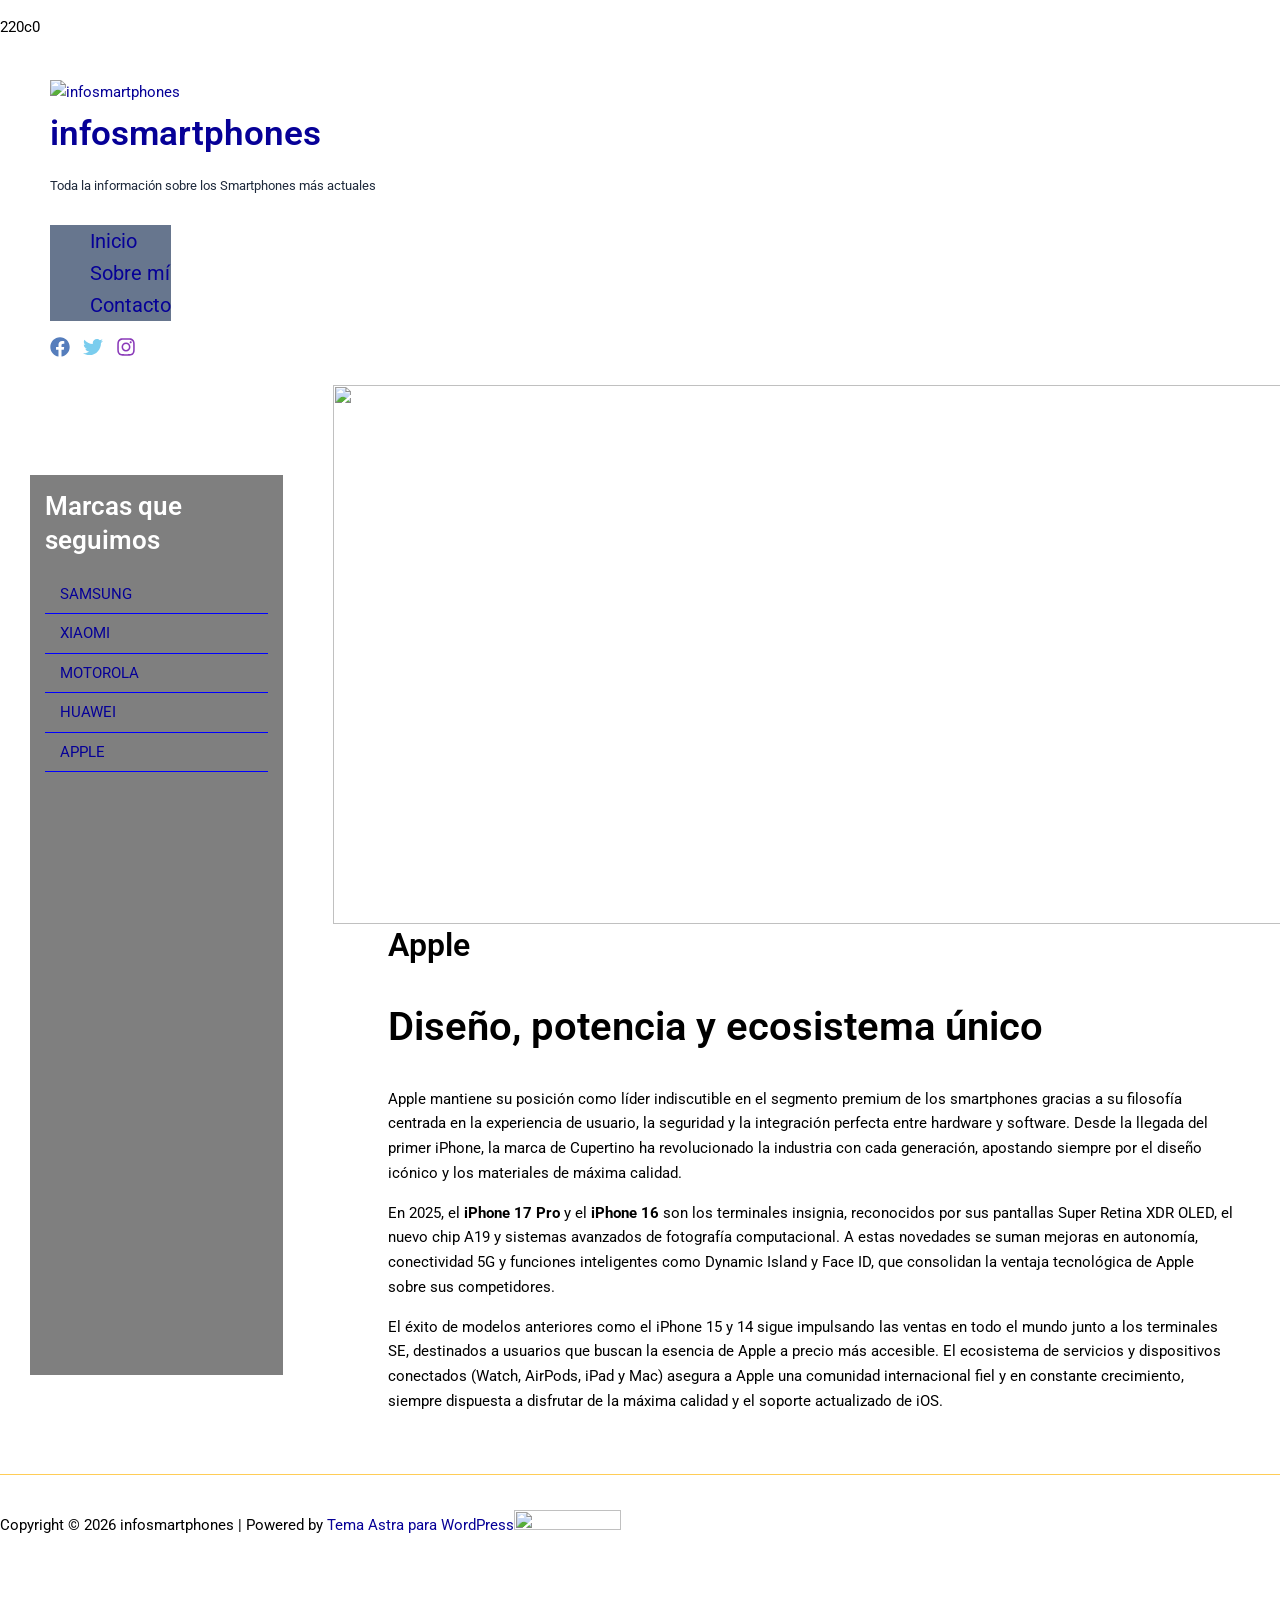
==== apple/index.html @ 08603a4c "Publicacion inicial" ====
<!DOCTYPE html>
<html><head><meta charset="UTF-8"></head><body class="wp-singular page-template-default page page-id-76 wp-custom-logo wp-embed-responsive wp-theme-astra ast-desktop ast-separate-container ast-two-container ast-left-sidebar astra-4.14.3 ast-single-post ast-inherit-site-logo-transparent ast-hfb-header ast-normal-title-enabled"><p>220c0


</p>
<meta charset="UTF-8">
<meta name="viewport" content="width=device-width, initial-scale=1">
	<link rel="profile" href="https://gmpg.org/xfn/11"> 
	<title>Apple – infosmartphones</title>
<meta name="robots" content="max-image-preview:large">
<link rel="dns-prefetch" href="//fonts.googleapis.com">
<link href="https://fonts.googleapis.com/" rel="preconnect">
<link href="https://fonts.gstatic.com/" crossorigin="anonymous" rel="preconnect">




<style id="wp-img-auto-sizes-contain-inline-css">
img:is([sizes=auto i],[sizes^="auto," i]){contain-intrinsic-size:3000px 1500px}
/*# sourceURL=wp-img-auto-sizes-contain-inline-css */
</style>
<link rel="stylesheet" id="astra-theme-css-css" href="./../wp-content/themes/astra/assets/css/minified/main.min.css?ver=4.14.3" media="all">
<style id="astra-theme-css-inline-css">
:root{--ast-post-nav-space:0;--ast-container-default-xlg-padding:2.5em;--ast-container-default-lg-padding:2.5em;--ast-container-default-slg-padding:2em;--ast-container-default-md-padding:2.5em;--ast-container-default-sm-padding:2.5em;--ast-container-default-xs-padding:2.4em;--ast-container-default-xxs-padding:1.8em;--ast-code-block-background:#ECEFF3;--ast-comment-inputs-background:#F9FAFB;--ast-normal-container-width:1920px;--ast-narrow-container-width:750px;--ast-blog-title-font-weight:600;--ast-blog-meta-weight:600;--ast-global-color-primary:var(--ast-global-color-4);--ast-global-color-secondary:var(--ast-global-color-5);--ast-global-color-alternate-background:var(--ast-global-color-6);--ast-global-color-subtle-background:var(--ast-global-color-7);--ast-bg-style-guide:var( --ast-global-color-secondary,var(--ast-global-color-5) );--ast-shadow-style-guide:0px 0px 4px 0 #00000057;--ast-global-dark-bg-style:#fff;--ast-global-dark-lfs:#fbfbfb;--ast-widget-bg-color:#fafafa;--ast-wc-container-head-bg-color:#fbfbfb;--ast-title-layout-bg:#eeeeee;--ast-search-border-color:#e7e7e7;--ast-lifter-hover-bg:#e6e6e6;--ast-gallery-block-color:#000;--srfm-color-input-label:var(--ast-global-color-2);}html{font-size:93.75%;}a{color:var(--ast-global-color-0);}a:hover,a:focus{color:var(--ast-global-color-1);}body,button,input,select,textarea,.ast-button,.ast-custom-button{font-family:'Roboto',sans-serif;font-weight:inherit;font-size:15px;font-size:1rem;line-height:var(--ast-body-line-height,1.65);}blockquote{color:var(--ast-global-color-8);}h1,h2,h3,h4,h5,h6,.entry-content :where(h1,h2,h3,h4,h5,h6),.site-title,.site-title a{font-family:'Roboto',sans-serif;font-weight:600;}.ast-site-identity .site-title a{color:var(--ast-global-color-0);}.ast-site-identity .site-description{color:var(--ast-global-color-2);}.site-title{font-size:35px;font-size:2.3333333333333rem;display:block;}header .custom-logo-link img{max-width:161px;width:161px;}.astra-logo-svg{width:161px;}.site-header .site-description{font-size:13px;font-size:0.86666666666667rem;display:block;}.entry-title{font-size:20px;font-size:1.3333333333333rem;}.ast-blog-single-element.ast-taxonomy-container a{font-size:14px;font-size:0.93333333333333rem;}.ast-blog-meta-container{font-size:13px;font-size:0.86666666666667rem;}.archive .ast-article-post .ast-article-inner,.blog .ast-article-post .ast-article-inner,.archive .ast-article-post .ast-article-inner:hover,.blog .ast-article-post .ast-article-inner:hover{border-top-left-radius:6px;border-top-right-radius:6px;border-bottom-right-radius:6px;border-bottom-left-radius:6px;overflow:hidden;}h1,.entry-content :where(h1){font-size:50px;font-size:3.3333333333333rem;font-weight:600;font-family:'Roboto',sans-serif;line-height:1.4em;}h2,.entry-content :where(h2){font-size:40px;font-size:2.6666666666667rem;font-weight:600;font-family:'Roboto',sans-serif;line-height:1.3em;}h3,.entry-content :where(h3){font-size:30px;font-size:2rem;font-weight:600;font-family:'Roboto',sans-serif;line-height:1.3em;}h4,.entry-content :where(h4){font-size:20px;font-size:1.3333333333333rem;line-height:1.2em;font-weight:600;font-family:'Roboto',sans-serif;}h5,.entry-content :where(h5){font-size:18px;font-size:1.2rem;line-height:1.2em;font-weight:600;font-family:'Roboto',sans-serif;}h6,.entry-content :where(h6){font-size:15px;font-size:1rem;line-height:1.25em;font-weight:600;font-family:'Roboto',sans-serif;}::selection{background-color:var(--ast-global-color-0);color:#ffffff;}body,h1,h2,h3,h4,h5,h6,.entry-title a,.entry-content :where(h1,h2,h3,h4,h5,h6){color:var(--ast-global-color-8);}.tagcloud a:hover,.tagcloud a:focus,.tagcloud a.current-item{color:#ffffff;border-color:var(--ast-global-color-0);background-color:var(--ast-global-color-0);}input:focus,input[type="text"]:focus,input[type="email"]:focus,input[type="url"]:focus,input[type="password"]:focus,input[type="reset"]:focus,input[type="search"]:focus,textarea:focus{border-color:var(--ast-global-color-0);}input[type="radio"]:checked,input[type=reset],input[type="checkbox"]:checked,input[type="checkbox"]:hover:checked,input[type="checkbox"]:focus:checked,input[type=range]::-webkit-slider-thumb{border-color:var(--ast-global-color-0);background-color:var(--ast-global-color-0);box-shadow:none;}.site-footer a:hover + .post-count,.site-footer a:focus + .post-count{background:var(--ast-global-color-0);border-color:var(--ast-global-color-0);}.single .nav-links .nav-previous,.single .nav-links .nav-next{color:var(--ast-global-color-0);}.entry-meta,.entry-meta *{line-height:1.45;color:var(--ast-global-color-0);font-weight:600;}.entry-meta a:not(.ast-button):hover,.entry-meta a:not(.ast-button):hover *,.entry-meta a:not(.ast-button):focus,.entry-meta a:not(.ast-button):focus *,.page-links > .page-link,.page-links .page-link:hover,.post-navigation a:hover{color:var(--ast-global-color-1);}#cat option,.secondary .calendar_wrap thead a,.secondary .calendar_wrap thead a:visited{color:var(--ast-global-color-0);}.secondary .calendar_wrap #today,.ast-progress-val span{background:var(--ast-global-color-0);}.secondary a:hover + .post-count,.secondary a:focus + .post-count{background:var(--ast-global-color-0);border-color:var(--ast-global-color-0);}.calendar_wrap #today > a{color:#ffffff;}.page-links .page-link,.single .post-navigation a{color:var(--ast-global-color-8);}.ast-search-menu-icon .search-form button.search-submit{padding:0 4px;}.ast-search-menu-icon form.search-form{padding-right:0;}.ast-header-search .ast-search-menu-icon.ast-dropdown-active .search-form,.ast-header-search .ast-search-menu-icon.ast-dropdown-active .search-field:focus{transition:all 0.2s;}.search-form input.search-field:focus{outline:none;}.ast-mobile-header-content .ast-builder-layout-element:not(.ast-builder-menu):not(.ast-header-divider-element),.ast-mobile-popup-content .ast-builder-layout-element:not(.ast-builder-menu):not(.ast-header-divider-element){padding:15px 20px;}.ast-search-menu-icon .search-form button.search-submit:focus,.ast-theme-transparent-header .ast-header-search .ast-dropdown-active .ast-icon,.ast-theme-transparent-header .ast-inline-search .search-field:focus .ast-icon{color:var(--ast-global-color-1);}.ast-desktop .ast-header-search .slide-search .search-form{border:2px solid var(--ast-global-color-0);}.ast-header-search .slide-search .search-field{background-color:var(--ast-global-dark-bg-style);}.ast-archive-title{color:var(--ast-global-color-8);}.widget-title{font-size:21px;font-size:1.4rem;color:var(--ast-global-color-8);}#secondary,#secondary button,#secondary input,#secondary select,#secondary textarea{font-size:15px;font-size:1rem;}.ast-search-menu-icon.slide-search a:focus-visible:focus-visible,.astra-search-icon:focus-visible,#close:focus-visible,a:focus-visible,.ast-menu-toggle:focus-visible,.site .skip-link:focus-visible,.wp-block-loginout input:focus-visible,.wp-block-search.wp-block-search__button-inside .wp-block-search__inside-wrapper,.ast-header-navigation-arrow:focus-visible,.ast-orders-table__row .ast-orders-table__cell:focus-visible,a#ast-apply-coupon:focus-visible,#ast-apply-coupon:focus-visible,#close:focus-visible,.button.search-submit:focus-visible,#search_submit:focus,.normal-search:focus-visible,.ast-header-account-wrap:focus-visible,.astra-cart-drawer-close:focus,.ast-single-variation:focus,.ast-button:focus,.ast-builder-button-wrap:has(.ast-custom-button-link:focus),.ast-builder-button-wrap .ast-custom-button-link:focus{outline-style:dotted;outline-color:inherit;outline-width:thin;}input:focus,input[type="text"]:focus,input[type="email"]:focus,input[type="url"]:focus,input[type="password"]:focus,input[type="reset"]:focus,input[type="search"]:focus,input[type="number"]:focus,textarea:focus,.wp-block-search__input:focus,[data-section="section-header-mobile-trigger"] .ast-button-wrap .ast-mobile-menu-trigger-minimal:focus,.ast-mobile-popup-drawer.active .menu-toggle-close:focus,#ast-scroll-top:focus,#coupon_code:focus,#ast-coupon-code:focus{border-style:dotted;border-color:inherit;border-width:thin;}input{outline:none;}.site-logo-img img{ transition:all 0.2s linear;}body .ast-oembed-container *{position:absolute;top:0;width:100%;height:100%;left:0;}body .wp-block-embed-pocket-casts .ast-oembed-container *{position:unset;}.ast-single-post-featured-section + article {margin-top: 2em;}.site-content .ast-single-post-featured-section img {width: 100%;overflow: hidden;object-fit: cover;}.ast-separate-container .site-content .ast-single-post-featured-section + article {margin-top: -80px;z-index: 9;position: relative;border-radius: 4px;}@media (min-width: 922px) {.ast-no-sidebar .site-content .ast-article-image-container--wide {margin-left: -120px;margin-right: -120px;max-width: unset;width: unset;}.ast-left-sidebar .site-content .ast-article-image-container--wide,.ast-right-sidebar .site-content .ast-article-image-container--wide {margin-left: -10px;margin-right: -10px;}.site-content .ast-article-image-container--full {margin-left: calc( -50vw + 50%);margin-right: calc( -50vw + 50%);max-width: 100vw;width: 100vw;}.ast-left-sidebar .site-content .ast-article-image-container--full,.ast-right-sidebar .site-content .ast-article-image-container--full {margin-left: -10px;margin-right: -10px;max-width: inherit;width: auto;}}.site > .ast-single-related-posts-container {margin-top: 0;}@media (min-width: 922px) {.ast-desktop .ast-container--narrow {max-width: var(--ast-narrow-container-width);margin: 0 auto;}}#secondary {margin: 4em 0 2.5em;word-break: break-word;line-height: 2;}#secondary li {margin-bottom: 0.75em;}#secondary li:last-child {margin-bottom: 0;}@media (max-width: 768px) {.js_active .ast-plain-container.ast-single-post #secondary {margin-top: 1.5em;}}.ast-separate-container.ast-two-container #secondary .widget {background-color: #fff;padding: 2em;margin-bottom: 2em;}@media (min-width: 993px) {.ast-left-sidebar #secondary {padding-right: 60px;}.ast-right-sidebar #secondary {padding-left: 60px;}}@media (max-width: 993px) {.ast-right-sidebar #secondary {padding-left: 30px;}.ast-left-sidebar #secondary {padding-right: 30px;}}@media (min-width: 993px) {.ast-page-builder-template.ast-left-sidebar #secondary {padding-left: 60px;}.ast-page-builder-template.ast-right-sidebar #secondary {padding-right: 60px;}}@media (max-width: 993px) {.ast-page-builder-template.ast-right-sidebar #secondary {padding-right: 30px;}.ast-page-builder-template.ast-left-sidebar #secondary {padding-left: 30px;}}input[type="text"],input[type="number"],input[type="email"],input[type="url"],input[type="password"],input[type="search"],input[type=reset],input[type=tel],input[type=date],select,textarea{font-size:16px;font-style:normal;font-weight:400;line-height:24px;width:100%;padding:12px 16px;border-radius:4px;box-shadow:0px 1px 2px 0px rgba(0,0,0,0.05);color:var(--ast-form-input-text,#475569);}input[type="text"],input[type="number"],input[type="email"],input[type="url"],input[type="password"],input[type="search"],input[type=reset],input[type=tel],input[type=date],select{height:40px;}input[type="date"]{border-width:1px;border-style:solid;border-color:var(--ast-border-color);background:var( --ast-global-color-secondary,var(--ast-global-color-5) );}input[type="text"]:focus,input[type="number"]:focus,input[type="email"]:focus,input[type="url"]:focus,input[type="password"]:focus,input[type="search"]:focus,input[type=reset]:focus,input[type="tel"]:focus,input[type="date"]:focus,select:focus,textarea:focus{border-color:#046BD2;box-shadow:none;outline:none;color:var(--ast-form-input-focus-text,#475569);}label,legend{color:var(--ast-global-color-2,#111827 );font-size:14px;font-style:normal;font-weight:500;line-height:20px;}select{padding:6px 10px;}fieldset{padding:30px;border-radius:4px;}button,.ast-button,.button,input[type="button"],input[type="reset"],input[type="submit"],a:where(.wp-block-button__link){border-radius:4px;box-shadow:0px 1px 2px 0px rgba(0,0,0,0.05);}:root{--ast-comment-inputs-background:#FFF;}::placeholder{color:var(--ast-form-field-color,#9CA3AF);}::-ms-input-placeholder{color:var(--ast-form-field-color,#9CA3AF);}@media (max-width:921.98px){#ast-desktop-header{display:none;}}@media (min-width:922px){#ast-mobile-header{display:none;}}.wp-block-buttons.aligncenter{justify-content:center;}@media (max-width:921px){.ast-theme-transparent-header #primary,.ast-theme-transparent-header #secondary{padding:0;}}@media (max-width:921px){.ast-plain-container.ast-no-sidebar #primary{padding:0;}}.ast-plain-container.ast-no-sidebar #primary{margin-top:0;margin-bottom:0;}@media (min-width:1200px){.ast-plain-container.ast-no-sidebar #primary{margin-top:60px;margin-bottom:60px;}}.wp-block-button.is-style-outline .wp-block-button__link{border-color:var(--ast-global-color-0);border-top-width:0px;border-right-width:0px;border-bottom-width:0px;border-left-width:0px;}div.wp-block-button.is-style-outline > .wp-block-button__link:not(.has-text-color),div.wp-block-button.wp-block-button__link.is-style-outline:not(.has-text-color){color:var(--ast-global-color-0);}.wp-block-button.is-style-outline .wp-block-button__link:hover,.wp-block-buttons .wp-block-button.is-style-outline .wp-block-button__link:focus,.wp-block-buttons .wp-block-button.is-style-outline > .wp-block-button__link:not(.has-text-color):hover,.wp-block-buttons .wp-block-button.wp-block-button__link.is-style-outline:not(.has-text-color):hover{color:var(--ast-global-color-8);background-color:var(--ast-global-color-1);border-color:var(--ast-global-color-1);}.post-page-numbers.current .page-link,.ast-pagination .page-numbers.current{color:#ffffff;border-color:var(--ast-global-color-0);background-color:var(--ast-global-color-0);}.wp-block-button.is-style-outline .wp-block-button__link{border-top-width:0px;border-right-width:0px;border-bottom-width:0px;border-left-width:0px;}.wp-block-buttons .wp-block-button.is-style-outline .wp-block-button__link.wp-element-button,.ast-outline-button,.wp-block-uagb-buttons-child .uagb-buttons-repeater.ast-outline-button{border-color:var(--ast-global-color-7);font-family:inherit;font-weight:600;font-size:20px;font-size:1.3333333333333rem;line-height:1em;padding-top:20px;padding-right:40px;padding-bottom:20px;padding-left:40px;border-top-left-radius:50px;border-top-right-radius:50px;border-bottom-right-radius:50px;border-bottom-left-radius:50px;}.wp-block-buttons .wp-block-button.is-style-outline > .wp-block-button__link:not(.has-text-color),.wp-block-buttons .wp-block-button.wp-block-button__link.is-style-outline:not(.has-text-color),.ast-outline-button{color:var(--ast-global-color-2);}.wp-block-button.is-style-outline .wp-block-button__link:hover,.wp-block-buttons .wp-block-button.is-style-outline .wp-block-button__link:focus,.wp-block-buttons .wp-block-button.is-style-outline > .wp-block-button__link:not(.has-text-color):hover,.wp-block-buttons .wp-block-button.wp-block-button__link.is-style-outline:not(.has-text-color):hover,.ast-outline-button:hover,.ast-outline-button:focus,.wp-block-uagb-buttons-child .uagb-buttons-repeater.ast-outline-button:hover,.wp-block-uagb-buttons-child .uagb-buttons-repeater.ast-outline-button:focus{color:var(--ast-global-color-2);background-color:var(--ast-global-color-7);border-color:var(--ast-global-color-1);}.wp-block-button .wp-block-button__link.wp-element-button.is-style-outline:not(.has-background),.wp-block-button.is-style-outline>.wp-block-button__link.wp-element-button:not(.has-background),.ast-outline-button{background-color:var(--ast-global-color-7);}.uagb-buttons-repeater.ast-outline-button{border-radius:9999px;}@media (max-width:921px){.wp-block-buttons .wp-block-button.is-style-outline .wp-block-button__link.wp-element-button,.ast-outline-button,.wp-block-uagb-buttons-child .uagb-buttons-repeater.ast-outline-button{padding-top:18px;padding-right:32px;padding-bottom:18px;padding-left:32px;}}@media (max-width:544px){.wp-block-buttons .wp-block-button.is-style-outline .wp-block-button__link.wp-element-button,.ast-outline-button,.wp-block-uagb-buttons-child .uagb-buttons-repeater.ast-outline-button{padding-top:15px;padding-right:28px;padding-bottom:15px;padding-left:28px;}}.entry-content[data-ast-blocks-layout] > figure{margin-bottom:1em;}h1.widget-title{font-weight:600;}h2.widget-title{font-weight:600;}h3.widget-title{font-weight:600;}#page{display:flex;flex-direction:column;min-height:100vh;}.ast-404-layout-1 h1.page-title{color:var(--ast-global-color-2);}.single .post-navigation a{line-height:1em;height:inherit;}.error-404 .page-sub-title{font-size:1.5rem;font-weight:inherit;}.search .site-content .content-area .search-form{margin-bottom:0;}#page .site-content{flex-grow:1;}.widget{margin-bottom:1.25em;}#secondary li{line-height:1.5em;}#secondary .wp-block-group h2{margin-bottom:0.7em;}#secondary h2{font-size:1.7rem;}.ast-separate-container .ast-article-post,.ast-separate-container .ast-article-single,.ast-separate-container .comment-respond{padding:3em;}.ast-separate-container .ast-article-single .ast-article-single{padding:0;}.ast-article-single .wp-block-post-template-is-layout-grid{padding-left:0;}.ast-separate-container .comments-title,.ast-narrow-container .comments-title{padding:1.5em 2em;}.ast-page-builder-template .comment-form-textarea,.ast-comment-formwrap .ast-grid-common-col{padding:0;}.ast-comment-formwrap{padding:0;display:inline-flex;column-gap:20px;width:100%;margin-left:0;margin-right:0;}.comments-area textarea#comment:focus,.comments-area textarea#comment:active,.comments-area .ast-comment-formwrap input[type="text"]:focus,.comments-area .ast-comment-formwrap input[type="text"]:active {box-shadow:none;outline:none;}.archive.ast-page-builder-template .entry-header{margin-top:2em;}.ast-page-builder-template .ast-comment-formwrap{width:100%;}.entry-title{margin-bottom:0.6em;}.ast-archive-description p{font-size:inherit;font-weight:inherit;line-height:inherit;}.ast-separate-container .ast-comment-list li.depth-1,.hentry{margin-bottom:1.5em;}.site-content section.ast-archive-description{margin-bottom:2em;}@media (min-width:921px){.ast-left-sidebar.ast-page-builder-template #secondary,.archive.ast-right-sidebar.ast-page-builder-template .site-main{padding-left:20px;padding-right:20px;}}@media (max-width:544px){.ast-comment-formwrap.ast-row{column-gap:10px;display:inline-block;}#ast-commentform .ast-grid-common-col{position:relative;width:100%;}}@media (min-width:1201px){.ast-separate-container .ast-article-post,.ast-separate-container .ast-article-single,.ast-separate-container .ast-author-box,.ast-separate-container .ast-404-layout-1,.ast-separate-container .no-results{padding:3em;}}@media (max-width:921px){.ast-left-sidebar #content > .ast-container{display:flex;flex-direction:column-reverse;width:100%;}}@media (max-width:921px){#secondary.secondary{padding-top:0;}.ast-separate-container.ast-right-sidebar #secondary{padding-left:1em;padding-right:1em;}.ast-separate-container.ast-two-container #secondary{padding-left:0;padding-right:0;}.ast-page-builder-template .entry-header #secondary,.ast-page-builder-template #secondary{margin-top:1.5em;}}@media (max-width:921px){.ast-right-sidebar #primary{padding-right:0;}.ast-page-builder-template.ast-left-sidebar #secondary,.ast-page-builder-template.ast-right-sidebar #secondary{padding-right:20px;padding-left:20px;}.ast-right-sidebar #secondary,.ast-left-sidebar #primary{padding-left:0;}.ast-left-sidebar #secondary{padding-right:0;}}@media (min-width:922px){.ast-separate-container.ast-right-sidebar #primary,.ast-separate-container.ast-left-sidebar #primary{border:0;}.search-no-results.ast-separate-container #primary{margin-bottom:4em;}}@media (min-width:922px){.ast-right-sidebar #primary{border-right:1px solid var(--ast-border-color);}.ast-left-sidebar #primary{border-left:1px solid var(--ast-border-color);}.ast-right-sidebar #secondary{border-left:1px solid var(--ast-border-color);margin-left:-1px;}.ast-left-sidebar #secondary{border-right:1px solid var(--ast-border-color);margin-right:-1px;}.ast-separate-container.ast-two-container.ast-right-sidebar #secondary{padding-left:30px;padding-right:0;}.ast-separate-container.ast-two-container.ast-left-sidebar #secondary{padding-right:30px;padding-left:0;}.ast-separate-container.ast-right-sidebar #secondary,.ast-separate-container.ast-left-sidebar #secondary{border:0;margin-left:auto;margin-right:auto;}.ast-separate-container.ast-two-container #secondary .widget:last-child{margin-bottom:0;}}.wp-block-button .wp-block-button__link{color:var(--ast-global-color-5);}.wp-block-button .wp-block-button__link:hover,.wp-block-button .wp-block-button__link:focus{color:var(--ast-global-color-8);background-color:var(--ast-global-color-1);border-color:var(--ast-global-color-1);}.wp-block-button .wp-block-button__link,.wp-block-search .wp-block-search__button,body .wp-block-file .wp-block-file__button{border-style:solid;border-top-width:0px;border-right-width:0px;border-left-width:0px;border-bottom-width:0px;border-color:var(--ast-global-color-0);background-color:var(--ast-global-color-0);color:var(--ast-global-color-5);font-family:inherit;font-weight:600;line-height:1em;font-size:20px;font-size:1.3333333333333rem;border-top-left-radius:3px;border-top-right-radius:3px;border-bottom-right-radius:3px;border-bottom-left-radius:3px;padding-top:10px;padding-right:20px;padding-bottom:10px;padding-left:20px;}.menu-toggle,button,.ast-button,.ast-custom-button,.button,input#submit,input[type="button"],input[type="submit"],input[type="reset"],#comments .submit,.search .search-submit,form[CLASS*="wp-block-search__"].wp-block-search .wp-block-search__inside-wrapper .wp-block-search__button,body .wp-block-file .wp-block-file__button,.search .search-submit{border-style:solid;border-top-width:0px;border-right-width:0px;border-left-width:0px;border-bottom-width:0px;color:var(--ast-global-color-5);border-color:var(--ast-global-color-0);background-color:var(--ast-global-color-0);padding-top:10px;padding-right:20px;padding-bottom:10px;padding-left:20px;font-family:inherit;font-weight:600;font-size:20px;font-size:1.3333333333333rem;line-height:1em;border-top-left-radius:3px;border-top-right-radius:3px;border-bottom-right-radius:3px;border-bottom-left-radius:3px;}button:focus,.menu-toggle:hover,button:hover,.ast-button:hover,.ast-custom-button:hover .button:hover,.ast-custom-button:hover ,input[type=reset]:hover,input[type=reset]:focus,input#submit:hover,input#submit:focus,input[type="button"]:hover,input[type="button"]:focus,input[type="submit"]:hover,input[type="submit"]:focus,form[CLASS*="wp-block-search__"].wp-block-search .wp-block-search__inside-wrapper .wp-block-search__button:hover,form[CLASS*="wp-block-search__"].wp-block-search .wp-block-search__inside-wrapper .wp-block-search__button:focus,body .wp-block-file .wp-block-file__button:hover,body .wp-block-file .wp-block-file__button:focus{color:var(--ast-global-color-8);background-color:var(--ast-global-color-1);border-color:var(--ast-global-color-1);}form[CLASS*="wp-block-search__"].wp-block-search .wp-block-search__inside-wrapper .wp-block-search__button.has-icon{padding-top:calc(10px - 3px);padding-right:calc(20px - 3px);padding-bottom:calc(10px - 3px);padding-left:calc(20px - 3px);}@media (max-width:921px){.ast-mobile-header-stack .main-header-bar .ast-search-menu-icon{display:inline-block;}.ast-header-break-point.ast-header-custom-item-outside .ast-mobile-header-stack .main-header-bar .ast-search-icon{margin:0;}.ast-comment-avatar-wrap img{max-width:2.5em;}.ast-comment-meta{padding:0 1.8888em 1.3333em;}}@media (min-width:544px){.ast-container{max-width:100%;}}@media (max-width:544px){.ast-separate-container .ast-article-post,.ast-separate-container .ast-article-single,.ast-separate-container .comments-title,.ast-separate-container .ast-archive-description{padding:1.5em 1em;}.ast-separate-container #content .ast-container{padding-left:0.54em;padding-right:0.54em;}.ast-separate-container .ast-comment-list .bypostauthor{padding:.5em;}.ast-search-menu-icon.ast-dropdown-active .search-field{width:170px;}.ast-separate-container #secondary{padding-top:0;}.ast-separate-container.ast-two-container #secondary .widget{margin-bottom:1.5em;padding-left:1em;padding-right:1em;}} #ast-mobile-header .ast-site-header-cart-li a{pointer-events:none;}.ast-separate-container{background-color:var(--ast-global-color-5);background-image:none;}@media (max-width:921px){.site-title{display:none;}.site-header .site-description{display:none;}}@media (max-width:544px){.site-title{display:none;}.site-header .site-description{display:none;}}@media (max-width:921px){html{font-size:85.5%;}}@media (max-width:544px){html{font-size:85.5%;}}@media (min-width:922px){.ast-container{max-width:1960px;}}@media (min-width:922px){.site-content .ast-container{display:flex;}}@media (max-width:921px){.site-content .ast-container{flex-direction:column;}}.entry-content :where(h1,h2,h3,h4,h5,h6){clear:none;}@media (min-width:922px){.main-header-menu .sub-menu .menu-item.ast-left-align-sub-menu:hover > .sub-menu,.main-header-menu .sub-menu .menu-item.ast-left-align-sub-menu.focus > .sub-menu{margin-left:-0px;}}.entry-content li > p{margin-bottom:0;}.site .comments-area{padding-bottom:2em;margin-top:2em;}.wp-block-file {display: flex;align-items: center;flex-wrap: wrap;justify-content: space-between;}.wp-block-pullquote {border: none;}.wp-block-pullquote blockquote::before {content: "\201D";font-family: "Helvetica",sans-serif;display: flex;transform: rotate( 180deg );font-size: 6rem;font-style: normal;line-height: 1;font-weight: bold;align-items: center;justify-content: center;}.has-text-align-right > blockquote::before {justify-content: flex-start;}.has-text-align-left > blockquote::before {justify-content: flex-end;}figure.wp-block-pullquote.is-style-solid-color blockquote {max-width: 100%;text-align: inherit;}:root {--wp--custom--ast-default-block-top-padding: 100px;--wp--custom--ast-default-block-right-padding: 80px;--wp--custom--ast-default-block-bottom-padding: 100px;--wp--custom--ast-default-block-left-padding: 80px;--wp--custom--ast-container-width: 1920px;--wp--custom--ast-content-width-size: 1920px;--wp--custom--ast-wide-width-size: calc(1920px + var(--wp--custom--ast-default-block-left-padding) + var(--wp--custom--ast-default-block-right-padding));}.ast-narrow-container {--wp--custom--ast-content-width-size: 750px;--wp--custom--ast-wide-width-size: 750px;}@media(max-width: 921px) {:root {--wp--custom--ast-default-block-top-padding: 50px;--wp--custom--ast-default-block-right-padding: 50px;--wp--custom--ast-default-block-bottom-padding: 50px;--wp--custom--ast-default-block-left-padding: 50px;}}@media(max-width: 544px) {:root {--wp--custom--ast-default-block-top-padding: 50px;--wp--custom--ast-default-block-right-padding: 30px;--wp--custom--ast-default-block-bottom-padding: 50px;--wp--custom--ast-default-block-left-padding: 30px;}}.entry-content > .wp-block-group,.entry-content > .wp-block-cover,.entry-content > .wp-block-columns {padding-top: var(--wp--custom--ast-default-block-top-padding);padding-right: var(--wp--custom--ast-default-block-right-padding);padding-bottom: var(--wp--custom--ast-default-block-bottom-padding);padding-left: var(--wp--custom--ast-default-block-left-padding);}.ast-plain-container.ast-no-sidebar .entry-content > .alignfull,.ast-page-builder-template .ast-no-sidebar .entry-content > .alignfull {margin-left: calc( -50vw + 50%);margin-right: calc( -50vw + 50%);max-width: 100vw;width: 100vw;}.ast-plain-container.ast-no-sidebar .entry-content .alignfull .alignfull,.ast-page-builder-template.ast-no-sidebar .entry-content .alignfull .alignfull,.ast-plain-container.ast-no-sidebar .entry-content .alignfull .alignwide,.ast-page-builder-template.ast-no-sidebar .entry-content .alignfull .alignwide,.ast-plain-container.ast-no-sidebar .entry-content .alignwide .alignfull,.ast-page-builder-template.ast-no-sidebar .entry-content .alignwide .alignfull,.ast-plain-container.ast-no-sidebar .entry-content .alignwide .alignwide,.ast-page-builder-template.ast-no-sidebar .entry-content .alignwide .alignwide,.ast-plain-container.ast-no-sidebar .entry-content .wp-block-column .alignfull,.ast-page-builder-template.ast-no-sidebar .entry-content .wp-block-column .alignfull,.ast-plain-container.ast-no-sidebar .entry-content .wp-block-column .alignwide,.ast-page-builder-template.ast-no-sidebar .entry-content .wp-block-column .alignwide {margin-left: auto;margin-right: auto;width: 100%;}[data-ast-blocks-layout] .wp-block-separator:not(.is-style-dots) {height: 0;}[data-ast-blocks-layout] .wp-block-separator {margin: 20px auto;}[data-ast-blocks-layout] .wp-block-separator:not(.is-style-wide):not(.is-style-dots) {max-width: 100px;}[data-ast-blocks-layout] .wp-block-separator.has-background {padding: 0;}.entry-content[data-ast-blocks-layout] > * {max-width: var(--wp--custom--ast-content-width-size);margin-left: auto;margin-right: auto;}.entry-content[data-ast-blocks-layout] > .alignwide {max-width: var(--wp--custom--ast-wide-width-size);}.entry-content[data-ast-blocks-layout] .alignfull {max-width: none;}.entry-content .wp-block-columns {margin-bottom: 0;}blockquote {margin: 1.5em;border-color: rgba(0,0,0,0.05);}.wp-block-quote:not(.has-text-align-right):not(.has-text-align-center) {border-left: 5px solid rgba(0,0,0,0.05);}.has-text-align-right > blockquote,blockquote.has-text-align-right {border-right: 5px solid rgba(0,0,0,0.05);}.has-text-align-left > blockquote,blockquote.has-text-align-left {border-left: 5px solid rgba(0,0,0,0.05);}.wp-block-site-tagline,.wp-block-latest-posts .read-more {margin-top: 15px;}.wp-block-loginout p label {display: block;}.wp-block-loginout p:not(.login-remember):not(.login-submit) input {width: 100%;}.wp-block-loginout input:focus {border-color: transparent;}.wp-block-loginout input:focus {outline: thin dotted;}.entry-content .wp-block-media-text .wp-block-media-text__content {padding: 0 0 0 8%;}.entry-content .wp-block-media-text.has-media-on-the-right .wp-block-media-text__content {padding: 0 8% 0 0;}.entry-content .wp-block-media-text.has-background .wp-block-media-text__content {padding: 8%;}.entry-content .wp-block-cover:not([class*="background-color"]):not(.has-text-color.has-link-color) .wp-block-cover__inner-container,.entry-content .wp-block-cover:not([class*="background-color"]) .wp-block-cover-image-text,.entry-content .wp-block-cover:not([class*="background-color"]) .wp-block-cover-text,.entry-content .wp-block-cover-image:not([class*="background-color"]) .wp-block-cover__inner-container,.entry-content .wp-block-cover-image:not([class*="background-color"]) .wp-block-cover-image-text,.entry-content .wp-block-cover-image:not([class*="background-color"]) .wp-block-cover-text {color: var(--ast-global-color-primary,var(--ast-global-color-5));}.wp-block-loginout .login-remember input {width: 1.1rem;height: 1.1rem;margin: 0 5px 4px 0;vertical-align: middle;}.wp-block-latest-posts > li > *:first-child,.wp-block-latest-posts:not(.is-grid) > li:first-child {margin-top: 0;}.entry-content > .wp-block-buttons,.entry-content > .wp-block-uagb-buttons {margin-bottom: 1.5em;}.wp-block-search__inside-wrapper .wp-block-search__input {padding: 0 10px;color: var(--ast-global-color-3);background: var(--ast-global-color-primary,var(--ast-global-color-5));border-color: var(--ast-border-color);}.wp-block-latest-posts .read-more {margin-bottom: 1.5em;}.wp-block-search__no-button .wp-block-search__inside-wrapper .wp-block-search__input {padding-top: 5px;padding-bottom: 5px;}.wp-block-latest-posts .wp-block-latest-posts__post-date,.wp-block-latest-posts .wp-block-latest-posts__post-author {font-size: 1rem;}.wp-block-latest-posts > li > *,.wp-block-latest-posts:not(.is-grid) > li {margin-top: 12px;margin-bottom: 12px;}.ast-page-builder-template .entry-content[data-ast-blocks-layout] > .alignwide:where(:not(.uagb-is-root-container):not(.spectra-is-root-container)) > * {max-width: var(--wp--custom--ast-wide-width-size);}.ast-page-builder-template .entry-content[data-ast-blocks-layout] > .inherit-container-width > *,.ast-page-builder-template .entry-content[data-ast-blocks-layout] > *:not(.wp-block-group):where(:not(.uagb-is-root-container):not(.spectra-is-root-container)) > *,.entry-content[data-ast-blocks-layout] > .wp-block-cover .wp-block-cover__inner-container {max-width: none ;margin-left: auto;margin-right: auto;}.ast-page-builder-template .entry-content[data-ast-blocks-layout] > *,.ast-page-builder-template .entry-content[data-ast-blocks-layout] > .alignfull:where(:not(.wp-block-group):not(.uagb-is-root-container):not(.spectra-is-root-container)) > * {max-width: none;}.entry-content[data-ast-blocks-layout] .wp-block-cover:not(.alignleft):not(.alignright) {width: auto;}@media(max-width: 1200px) {.ast-separate-container .entry-content > .alignfull,.ast-separate-container .entry-content[data-ast-blocks-layout] > .alignwide,.ast-plain-container .entry-content[data-ast-blocks-layout] > .alignwide,.ast-plain-container .entry-content .alignfull {margin-left: calc(-1 * min(var(--ast-container-default-xlg-padding),20px)) ;margin-right: calc(-1 * min(var(--ast-container-default-xlg-padding),20px));}}@media(min-width: 1201px) {.ast-separate-container .entry-content > .alignfull {margin-left: calc(-1 * var(--ast-container-default-xlg-padding) );margin-right: calc(-1 * var(--ast-container-default-xlg-padding) );}.ast-separate-container .entry-content[data-ast-blocks-layout] > .alignwide,.ast-plain-container .entry-content[data-ast-blocks-layout] > .alignwide {margin-left: auto;margin-right: auto;}}@media(min-width: 921px) {.ast-separate-container .entry-content .wp-block-group.alignwide:not(.inherit-container-width) > :where(:not(.alignleft):not(.alignright)),.ast-plain-container .entry-content .wp-block-group.alignwide:not(.inherit-container-width) > :where(:not(.alignleft):not(.alignright)) {max-width: calc( var(--wp--custom--ast-content-width-size) + 80px );}.ast-plain-container.ast-right-sidebar .entry-content[data-ast-blocks-layout] .alignfull,.ast-plain-container.ast-left-sidebar .entry-content[data-ast-blocks-layout] .alignfull {margin-left: -60px;margin-right: -60px;}}@media(min-width: 544px) {.entry-content > .alignleft {margin-right: 20px;}.entry-content > .alignright {margin-left: 20px;}}@media (max-width:544px){.wp-block-columns .wp-block-column:not(:last-child){margin-bottom:20px;}.wp-block-latest-posts{margin:0;}}@media( max-width: 600px ) {.entry-content .wp-block-media-text .wp-block-media-text__content,.entry-content .wp-block-media-text.has-media-on-the-right .wp-block-media-text__content {padding: 8% 0 0;}.entry-content .wp-block-media-text.has-background .wp-block-media-text__content {padding: 8%;}}.ast-narrow-container .site-content .wp-block-uagb-image--align-full .wp-block-uagb-image__figure {max-width: 100%;margin-left: auto;margin-right: auto;}.entry-content ul,.entry-content ol {padding: revert;margin: revert;padding-left: 20px;}.entry-content ul.wc-block-product-template{padding: 0;}:root .has-ast-global-color-0-color{color:var(--ast-global-color-0);}:root .has-ast-global-color-0-background-color{background-color:var(--ast-global-color-0);}:root .wp-block-button .has-ast-global-color-0-color{color:var(--ast-global-color-0);}:root .wp-block-button .has-ast-global-color-0-background-color{background-color:var(--ast-global-color-0);}:root .has-ast-global-color-1-color{color:var(--ast-global-color-1);}:root .has-ast-global-color-1-background-color{background-color:var(--ast-global-color-1);}:root .wp-block-button .has-ast-global-color-1-color{color:var(--ast-global-color-1);}:root .wp-block-button .has-ast-global-color-1-background-color{background-color:var(--ast-global-color-1);}:root .has-ast-global-color-2-color{color:var(--ast-global-color-2);}:root .has-ast-global-color-2-background-color{background-color:var(--ast-global-color-2);}:root .wp-block-button .has-ast-global-color-2-color{color:var(--ast-global-color-2);}:root .wp-block-button .has-ast-global-color-2-background-color{background-color:var(--ast-global-color-2);}:root .has-ast-global-color-3-color{color:var(--ast-global-color-3);}:root .has-ast-global-color-3-background-color{background-color:var(--ast-global-color-3);}:root .wp-block-button .has-ast-global-color-3-color{color:var(--ast-global-color-3);}:root .wp-block-button .has-ast-global-color-3-background-color{background-color:var(--ast-global-color-3);}:root .has-ast-global-color-4-color{color:var(--ast-global-color-4);}:root .has-ast-global-color-4-background-color{background-color:var(--ast-global-color-4);}:root .wp-block-button .has-ast-global-color-4-color{color:var(--ast-global-color-4);}:root .wp-block-button .has-ast-global-color-4-background-color{background-color:var(--ast-global-color-4);}:root .has-ast-global-color-5-color{color:var(--ast-global-color-5);}:root .has-ast-global-color-5-background-color{background-color:var(--ast-global-color-5);}:root .wp-block-button .has-ast-global-color-5-color{color:var(--ast-global-color-5);}:root .wp-block-button .has-ast-global-color-5-background-color{background-color:var(--ast-global-color-5);}:root .has-ast-global-color-6-color{color:var(--ast-global-color-6);}:root .has-ast-global-color-6-background-color{background-color:var(--ast-global-color-6);}:root .wp-block-button .has-ast-global-color-6-color{color:var(--ast-global-color-6);}:root .wp-block-button .has-ast-global-color-6-background-color{background-color:var(--ast-global-color-6);}:root .has-ast-global-color-7-color{color:var(--ast-global-color-7);}:root .has-ast-global-color-7-background-color{background-color:var(--ast-global-color-7);}:root .wp-block-button .has-ast-global-color-7-color{color:var(--ast-global-color-7);}:root .wp-block-button .has-ast-global-color-7-background-color{background-color:var(--ast-global-color-7);}:root .has-ast-global-color-8-color{color:var(--ast-global-color-8);}:root .has-ast-global-color-8-background-color{background-color:var(--ast-global-color-8);}:root .wp-block-button .has-ast-global-color-8-color{color:var(--ast-global-color-8);}:root .wp-block-button .has-ast-global-color-8-background-color{background-color:var(--ast-global-color-8);}:root{--ast-global-color-0:#060097;--ast-global-color-1:#c10fff;--ast-global-color-2:#1e293b;--ast-global-color-3:#67768e;--ast-global-color-4:#f9f6fe;--ast-global-color-5:#FFFFFF;--ast-global-color-6:#F2F5F7;--ast-global-color-7:#ffcd57;--ast-global-color-8:#000000;}:root {--ast-border-color : var(--ast-global-color-8);}.ast-single-entry-banner {-js-display: flex;display: flex;flex-direction: column;justify-content: center;text-align: center;position: relative;background: var(--ast-title-layout-bg);}.ast-single-entry-banner[data-banner-layout="layout-1"] {max-width: 1920px;background: inherit;padding: 20px 0;}.ast-single-entry-banner[data-banner-width-type="custom"] {margin: 0 auto;width: 100%;}.ast-single-entry-banner + .site-content .entry-header {margin-bottom: 0;}.site .ast-author-avatar {--ast-author-avatar-size: ;}a.ast-underline-text {text-decoration: underline;}.ast-container > .ast-terms-link {position: relative;display: block;}a.ast-button.ast-badge-tax {padding: 4px 8px;border-radius: 3px;font-size: inherit;}header.entry-header{text-align:left;}header.entry-header .entry-title{font-weight:600;font-size:32px;font-size:2.1333333333333rem;}header.entry-header > *:not(:last-child){margin-bottom:10px;}header.entry-header .post-thumb-img-content{text-align:center;}header.entry-header .post-thumb img,.ast-single-post-featured-section.post-thumb img{aspect-ratio:16/9;width:100%;height:100%;}@media (max-width:921px){header.entry-header{text-align:left;}}@media (max-width:544px){header.entry-header{text-align:left;}}.ast-archive-entry-banner {-js-display: flex;display: flex;flex-direction: column;justify-content: center;text-align: center;position: relative;background: var(--ast-title-layout-bg);}.ast-archive-entry-banner[data-banner-width-type="custom"] {margin: 0 auto;width: 100%;}.ast-archive-entry-banner[data-banner-layout="layout-1"] {background: inherit;padding: 20px 0;text-align: left;}body.archive .ast-archive-description{max-width:1920px;width:100%;text-align:left;padding-top:3em;padding-right:3em;padding-bottom:3em;padding-left:3em;}body.archive .ast-archive-description .ast-archive-title,body.archive .ast-archive-description .ast-archive-title *{font-weight:600;font-size:32px;font-size:2.1333333333333rem;}body.archive .ast-archive-description > *:not(:last-child){margin-bottom:10px;}@media (max-width:921px){body.archive .ast-archive-description{text-align:left;}}@media (max-width:544px){body.archive .ast-archive-description{text-align:left;}}.ast-breadcrumbs .trail-browse,.ast-breadcrumbs .trail-items,.ast-breadcrumbs .trail-items li{display:inline-block;margin:0;padding:0;border:none;background:inherit;text-indent:0;text-decoration:none;}.ast-breadcrumbs .trail-browse{font-size:inherit;font-style:inherit;font-weight:inherit;color:inherit;}.ast-breadcrumbs .trail-items{list-style:none;}.trail-items li::after{padding:0 0.3em;content:"\00bb";}.trail-items li:last-of-type::after{display:none;}h1,h2,h3,h4,h5,h6,.entry-content :where(h1,h2,h3,h4,h5,h6){color:var(--ast-global-color-8);}.entry-title a{color:var(--ast-global-color-8);}@media (max-width:921px){.ast-builder-grid-row-container.ast-builder-grid-row-tablet-3-firstrow .ast-builder-grid-row > *:first-child,.ast-builder-grid-row-container.ast-builder-grid-row-tablet-3-lastrow .ast-builder-grid-row > *:last-child{grid-column:1 / -1;}}@media (max-width:544px){.ast-builder-grid-row-container.ast-builder-grid-row-mobile-3-firstrow .ast-builder-grid-row > *:first-child,.ast-builder-grid-row-container.ast-builder-grid-row-mobile-3-lastrow .ast-builder-grid-row > *:last-child{grid-column:1 / -1;}}.ast-builder-layout-element[data-section="title_tagline"]{display:flex;}@media (max-width:921.98px){.ast-header-break-point .ast-builder-layout-element[data-section="title_tagline"]{display:flex;}}@media (max-width:544px){.ast-header-break-point .ast-builder-layout-element[data-section="title_tagline"]{display:flex;}}.ast-builder-menu-1{font-family:inherit;font-weight:inherit;}.ast-builder-menu-1 .menu-item > .menu-link{line-height:1.6em;font-size:20px;font-size:1.3333333333333rem;color:var(--ast-global-color-0);}.ast-builder-menu-1 .menu-item > .ast-menu-toggle{color:var(--ast-global-color-0);}.ast-builder-menu-1 .menu-link:hover,.ast-builder-menu-1 .main-header-menu > .menu-item:hover > .menu-link,.ast-builder-menu-1 .inline-on-mobile .ast-menu-toggle:hover,.ast-builder-menu-1 .inline-on-mobile .main-header-menu > .menu-item:hover > .ast-menu-toggle{color:var(--ast-global-color-5);background:var(--ast-global-color-8);}.ast-builder-menu-1 .ast-menu-toggle:hover,.ast-builder-menu-1 .main-header-menu > .menu-item:hover > .ast-menu-toggle{color:var(--ast-global-color-5);}.ast-builder-menu-1 .menu-item.current-menu-item > .menu-link,.ast-builder-menu-1 .inline-on-mobile .menu-item.current-menu-item > .ast-menu-toggle,.ast-builder-menu-1 .current-menu-ancestor > .menu-link{color:var(--ast-global-color-5);}.ast-builder-menu-1 .menu-item.current-menu-item > .ast-menu-toggle{color:var(--ast-global-color-5);}.ast-builder-menu-1 .sub-menu,.ast-builder-menu-1 .inline-on-mobile .sub-menu{border-top-width:20px;border-bottom-width:20px;border-right-width:20px;border-left-width:20px;border-color:var(--ast-global-color-2);border-style:solid;border-top-left-radius:1px;border-top-right-radius:1px;border-bottom-right-radius:1px;border-bottom-left-radius:1px;}.ast-builder-menu-1 .sub-menu .sub-menu{top:-20px;}.ast-builder-menu-1 .main-header-menu > .menu-item > .sub-menu,.ast-builder-menu-1 .main-header-menu > .menu-item > .astra-full-megamenu-wrapper{margin-top:0px;}.ast-desktop .ast-builder-menu-1 .main-header-menu > .menu-item > .sub-menu:before,.ast-desktop .ast-builder-menu-1 .main-header-menu > .menu-item > .astra-full-megamenu-wrapper:before{height:calc( 0px + 20px + 5px );}.ast-builder-menu-1 .main-header-menu,.ast-builder-menu-1 .main-header-menu .sub-menu{background-color:var(--ast-global-color-3);background-image:none;}.ast-builder-menu-1 .sub-menu .menu-item:first-of-type > .menu-link,.ast-builder-menu-1 .inline-on-mobile .sub-menu .menu-item:first-of-type > .menu-link{border-top-left-radius:calc(1px - 20px);border-top-right-radius:calc(1px - 20px);}.ast-builder-menu-1 .sub-menu .menu-item:last-of-type > .menu-link,.ast-builder-menu-1 .inline-on-mobile .sub-menu .menu-item:last-of-type > .menu-link{border-bottom-right-radius:calc(1px - 20px);border-bottom-left-radius:calc(1px - 20px);}.ast-desktop .ast-builder-menu-1 .menu-item .sub-menu .menu-link{border-style:none;}@media (max-width:921px){.ast-header-break-point .ast-builder-menu-1 .menu-item.menu-item-has-children > .ast-menu-toggle{top:0;}.ast-builder-menu-1 .inline-on-mobile .menu-item.menu-item-has-children > .ast-menu-toggle{right:-15px;}.ast-builder-menu-1 .menu-item-has-children > .menu-link:after{content:unset;}.ast-builder-menu-1 .main-header-menu > .menu-item > .sub-menu,.ast-builder-menu-1 .main-header-menu > .menu-item > .astra-full-megamenu-wrapper{margin-top:0;}}@media (max-width:544px){.ast-header-break-point .ast-builder-menu-1 .menu-item.menu-item-has-children > .ast-menu-toggle{top:0;}.ast-builder-menu-1 .main-header-menu > .menu-item > .sub-menu,.ast-builder-menu-1 .main-header-menu > .menu-item > .astra-full-megamenu-wrapper{margin-top:0;}}.ast-builder-menu-1{display:flex;}@media (max-width:921.98px){.ast-header-break-point .ast-builder-menu-1{display:flex;}}@media (max-width:544px){.ast-header-break-point .ast-builder-menu-1{display:flex;}}.ast-desktop .ast-menu-hover-style-underline > .menu-item > .menu-link:before,.ast-desktop .ast-menu-hover-style-overline > .menu-item > .menu-link:before {content: "";position: absolute;width: 100%;right: 50%;height: 1px;background-color: transparent;transform: scale(0,0) translate(-50%,0);transition: transform .3s ease-in-out,color .0s ease-in-out;}.ast-desktop .ast-menu-hover-style-underline > .menu-item:hover > .menu-link:before,.ast-desktop .ast-menu-hover-style-overline > .menu-item:hover > .menu-link:before {width: calc(100% - 1.2em);background-color: currentColor;transform: scale(1,1) translate(50%,0);}.ast-desktop .ast-menu-hover-style-underline > .menu-item > .menu-link:before {bottom: 0;}.ast-desktop .ast-menu-hover-style-overline > .menu-item > .menu-link:before {top: 0;}.ast-desktop .ast-menu-hover-style-zoom > .menu-item > .menu-link:hover {transition: all .3s ease;transform: scale(1.2);}.ast-social-stack-desktop .ast-builder-social-element,.ast-social-stack-tablet .ast-builder-social-element,.ast-social-stack-mobile .ast-builder-social-element {margin-top: 6px;margin-bottom: 6px;}.social-show-label-true .ast-builder-social-element {width: auto;padding: 0 0.4em;}[data-section^="section-fb-social-icons-"] .footer-social-inner-wrap {text-align: center;}.ast-footer-social-wrap {width: 100%;}.ast-footer-social-wrap .ast-builder-social-element:first-child {margin-left: 0;}.ast-footer-social-wrap .ast-builder-social-element:last-child {margin-right: 0;}.ast-header-social-wrap .ast-builder-social-element:first-child {margin-left: 0;}.ast-header-social-wrap .ast-builder-social-element:last-child {margin-right: 0;}.ast-builder-social-element {line-height: 1;color: var(--ast-global-color-2);background: transparent;vertical-align: middle;transition: all 0.01s;margin-left: 6px;margin-right: 6px;justify-content: center;align-items: center;}.ast-builder-social-element .social-item-label {padding-left: 6px;}.ast-header-social-1-wrap .ast-builder-social-element,.ast-header-social-1-wrap .social-show-label-true .ast-builder-social-element{margin-left:6.5px;margin-right:6.5px;padding:0px;}.ast-header-social-1-wrap .ast-builder-social-element svg{width:20px;height:20px;}.ast-header-social-1-wrap .ast-social-icon-image-wrap{margin:0px;}.ast-social-color-type-official .ast-builder-social-element,.ast-social-color-type-official .social-item-label{color:var(--color);background-color:var(--background-color);}.header-social-inner-wrap.ast-social-color-type-official .ast-builder-social-element svg,.footer-social-inner-wrap.ast-social-color-type-official .ast-builder-social-element svg{fill:currentColor;}.ast-builder-layout-element[data-section="section-hb-social-icons-1"]{display:flex;}@media (max-width:921.98px){.ast-header-break-point .ast-builder-layout-element[data-section="section-hb-social-icons-1"]{display:flex;}}@media (max-width:544px){.ast-header-break-point .ast-builder-layout-element[data-section="section-hb-social-icons-1"]{display:flex;}}.site-below-footer-wrap{padding-top:20px;padding-bottom:20px;}.site-below-footer-wrap[data-section="section-below-footer-builder"]{background-color:var(--ast-global-color-5);min-height:80px;border-style:solid;border-width:0px;border-top-width:1px;border-top-color:var( --ast-global-color-subtle-background,var(--ast-global-color-7) );}.site-below-footer-wrap[data-section="section-below-footer-builder"] .ast-builder-grid-row{max-width:1920px;min-height:80px;margin-left:auto;margin-right:auto;}.site-below-footer-wrap[data-section="section-below-footer-builder"] .ast-builder-grid-row,.site-below-footer-wrap[data-section="section-below-footer-builder"] .site-footer-section{align-items:flex-start;}.site-below-footer-wrap[data-section="section-below-footer-builder"].ast-footer-row-inline .site-footer-section{display:flex;margin-bottom:0;}.ast-builder-grid-row-full .ast-builder-grid-row{grid-template-columns:1fr;}@media (max-width:921px){.site-below-footer-wrap[data-section="section-below-footer-builder"].ast-footer-row-tablet-inline .site-footer-section{display:flex;margin-bottom:0;}.site-below-footer-wrap[data-section="section-below-footer-builder"].ast-footer-row-tablet-stack .site-footer-section{display:block;margin-bottom:10px;}.ast-builder-grid-row-container.ast-builder-grid-row-tablet-full .ast-builder-grid-row{grid-template-columns:1fr;}}@media (max-width:544px){.site-below-footer-wrap[data-section="section-below-footer-builder"].ast-footer-row-mobile-inline .site-footer-section{display:flex;margin-bottom:0;}.site-below-footer-wrap[data-section="section-below-footer-builder"].ast-footer-row-mobile-stack .site-footer-section{display:block;margin-bottom:10px;}.ast-builder-grid-row-container.ast-builder-grid-row-mobile-full .ast-builder-grid-row{grid-template-columns:1fr;}}.site-below-footer-wrap[data-section="section-below-footer-builder"]{display:grid;}@media (max-width:921.98px){.ast-header-break-point .site-below-footer-wrap[data-section="section-below-footer-builder"]{display:grid;}}@media (max-width:544px){.ast-header-break-point .site-below-footer-wrap[data-section="section-below-footer-builder"]{display:grid;}}.ast-footer-copyright{text-align:center;}.ast-footer-copyright.site-footer-focus-item {color:var(--ast-global-color-8);}@media (max-width:921px){.ast-footer-copyright{text-align:center;}}@media (max-width:544px){.ast-footer-copyright{text-align:center;}}.ast-footer-copyright.ast-builder-layout-element{display:flex;}@media (max-width:921.98px){.ast-header-break-point .ast-footer-copyright.ast-builder-layout-element{display:flex;}}@media (max-width:544px){.ast-header-break-point .ast-footer-copyright.ast-builder-layout-element{display:flex;}}.footer-widget-area.widget-area.site-footer-focus-item{width:auto;}.ast-footer-row-inline .footer-widget-area.widget-area.site-footer-focus-item{width:100%;}.ast-header-break-point .main-header-bar{border-bottom-width:1px;}@media (min-width:922px){.main-header-bar{border-bottom-width:1px;}}@media (min-width:922px){#primary{width:75%;}#secondary{width:25%;}}.main-header-menu .menu-item, #astra-footer-menu .menu-item, .main-header-bar .ast-masthead-custom-menu-items{-js-display:flex;display:flex;-webkit-box-pack:center;-webkit-justify-content:center;-moz-box-pack:center;-ms-flex-pack:center;justify-content:center;-webkit-box-orient:vertical;-webkit-box-direction:normal;-webkit-flex-direction:column;-moz-box-orient:vertical;-moz-box-direction:normal;-ms-flex-direction:column;flex-direction:column;}.main-header-menu > .menu-item > .menu-link, #astra-footer-menu > .menu-item > .menu-link{height:100%;-webkit-box-align:center;-webkit-align-items:center;-moz-box-align:center;-ms-flex-align:center;align-items:center;-js-display:flex;display:flex;}#ast-desktop-header .main-header-menu > .menu-item.menu-item-has-children > .menu-link .ast-header-navigation-arrow{padding-right:10px;margin-right:-10px;}.ast-header-break-point .main-navigation ul .menu-item .menu-link .icon-arrow:first-of-type svg{top:.2em;margin-top:0px;margin-left:0px;width:.65em;transform:translate(0, -2px) rotateZ(270deg);}.ast-mobile-popup-content .ast-submenu-expanded > .ast-menu-toggle{transform:rotateX(180deg);overflow-y:auto;}@media (min-width:922px){.ast-builder-menu .main-navigation > ul > li:last-child a{margin-right:0;}}@media (max-width:921px){.ast-separate-container .ast-article-inner{background-color:var(--ast-global-color-5);background-image:none;}}@media (max-width:544px){.ast-separate-container .ast-article-inner{background-color:var(--ast-global-color-5);background-image:none;}}@media (max-width:921px){.ast-separate-container .ast-article-single:not(.ast-related-post), .ast-separate-container .error-404, .ast-separate-container .no-results, .single.ast-separate-container .site-main .ast-author-meta, .ast-separate-container .related-posts-title-wrapper, .ast-separate-container .comments-count-wrapper, .ast-box-layout.ast-plain-container .site-content, .ast-padded-layout.ast-plain-container .site-content, .ast-separate-container .ast-archive-description{background-color:var(--ast-global-color-5);background-image:none;}}@media (max-width:544px){.ast-separate-container .ast-article-single:not(.ast-related-post), .ast-separate-container .error-404, .ast-separate-container .no-results, .single.ast-separate-container .site-main .ast-author-meta, .ast-separate-container .related-posts-title-wrapper, .ast-separate-container .comments-count-wrapper, .ast-box-layout.ast-plain-container .site-content, .ast-padded-layout.ast-plain-container .site-content, .ast-separate-container .ast-archive-description{background-color:var(--ast-global-color-5);background-image:none;}}@media (max-width:921px){.ast-separate-container.ast-two-container #secondary .widget{background-color:var(--ast-global-color-5);background-image:none;}}@media (max-width:544px){.ast-separate-container.ast-two-container #secondary .widget{background-color:var(--ast-global-color-5);background-image:none;}}@media (max-width:921px){.ast-plain-container, .ast-page-builder-template{background-color:var(--ast-global-color-5);background-image:none;}}@media (max-width:544px){.ast-plain-container, .ast-page-builder-template{background-color:var(--ast-global-color-5);background-image:none;}}.ast-mobile-header-content > *,.ast-desktop-header-content > * {padding: 10px 0;height: auto;}.ast-mobile-header-content > *:first-child,.ast-desktop-header-content > *:first-child {padding-top: 10px;}.ast-mobile-header-content > .ast-builder-menu,.ast-desktop-header-content > .ast-builder-menu {padding-top: 0;}.ast-mobile-header-content > *:last-child,.ast-desktop-header-content > *:last-child {padding-bottom: 0;}.ast-mobile-header-content .ast-search-menu-icon.ast-inline-search label,.ast-desktop-header-content .ast-search-menu-icon.ast-inline-search label {width: 100%;}.ast-desktop-header-content .main-header-bar-navigation .ast-submenu-expanded > .ast-menu-toggle::before {transform: rotateX(180deg);}#ast-desktop-header .ast-desktop-header-content,.ast-mobile-header-content .ast-search-icon,.ast-desktop-header-content .ast-search-icon,.ast-mobile-header-wrap .ast-mobile-header-content,.ast-main-header-nav-open.ast-popup-nav-open .ast-mobile-header-wrap .ast-mobile-header-content,.ast-main-header-nav-open.ast-popup-nav-open .ast-desktop-header-content {display: none;}.ast-main-header-nav-open.ast-header-break-point #ast-desktop-header .ast-desktop-header-content,.ast-main-header-nav-open.ast-header-break-point .ast-mobile-header-wrap .ast-mobile-header-content {display: block;}.ast-desktop .ast-desktop-header-content .astra-menu-animation-slide-up > .menu-item > .sub-menu,.ast-desktop .ast-desktop-header-content .astra-menu-animation-slide-up > .menu-item .menu-item > .sub-menu,.ast-desktop .ast-desktop-header-content .astra-menu-animation-slide-down > .menu-item > .sub-menu,.ast-desktop .ast-desktop-header-content .astra-menu-animation-slide-down > .menu-item .menu-item > .sub-menu,.ast-desktop .ast-desktop-header-content .astra-menu-animation-fade > .menu-item > .sub-menu,.ast-desktop .ast-desktop-header-content .astra-menu-animation-fade > .menu-item .menu-item > .sub-menu {opacity: 1;visibility: visible;}.ast-hfb-header.ast-default-menu-enable.ast-header-break-point .ast-mobile-header-wrap .ast-mobile-header-content .main-header-bar-navigation {width: unset;margin: unset;}.ast-mobile-header-content.content-align-flex-end .main-header-bar-navigation .menu-item-has-children > .ast-menu-toggle,.ast-desktop-header-content.content-align-flex-end .main-header-bar-navigation .menu-item-has-children > .ast-menu-toggle {left: calc( 20px - 0.907em);right: auto;}.ast-mobile-header-content .ast-search-menu-icon,.ast-mobile-header-content .ast-search-menu-icon.slide-search,.ast-desktop-header-content .ast-search-menu-icon,.ast-desktop-header-content .ast-search-menu-icon.slide-search {width: 100%;position: relative;display: block;right: auto;transform: none;}.ast-mobile-header-content .ast-search-menu-icon.slide-search .search-form,.ast-mobile-header-content .ast-search-menu-icon .search-form,.ast-desktop-header-content .ast-search-menu-icon.slide-search .search-form,.ast-desktop-header-content .ast-search-menu-icon .search-form {right: 0;visibility: visible;opacity: 1;position: relative;top: auto;transform: none;padding: 0;display: block;overflow: hidden;}.ast-mobile-header-content .ast-search-menu-icon.ast-inline-search .search-field,.ast-mobile-header-content .ast-search-menu-icon .search-field,.ast-desktop-header-content .ast-search-menu-icon.ast-inline-search .search-field,.ast-desktop-header-content .ast-search-menu-icon .search-field {width: 100%;padding-right: 5.5em;}.ast-mobile-header-content .ast-search-menu-icon .search-submit,.ast-desktop-header-content .ast-search-menu-icon .search-submit {display: block;position: absolute;height: 100%;top: 0;right: 0;padding: 0 1em;border-radius: 0;}.ast-hfb-header.ast-default-menu-enable.ast-header-break-point .ast-mobile-header-wrap .ast-mobile-header-content .main-header-bar-navigation ul .sub-menu .menu-link {padding-left: 30px;}.ast-hfb-header.ast-default-menu-enable.ast-header-break-point .ast-mobile-header-wrap .ast-mobile-header-content .main-header-bar-navigation .sub-menu .menu-item .menu-item .menu-link {padding-left: 40px;}.ast-mobile-popup-drawer.active .ast-mobile-popup-inner{background-color:#ffffff;;}.ast-mobile-header-wrap .ast-mobile-header-content, .ast-desktop-header-content{background-color:#ffffff;;}.ast-mobile-popup-content > *, .ast-mobile-header-content > *, .ast-desktop-popup-content > *, .ast-desktop-header-content > *{padding-top:0px;padding-bottom:0px;}.content-align-flex-start .ast-builder-layout-element{justify-content:flex-start;}.content-align-flex-start .main-header-menu{text-align:left;}.ast-desktop-header-content, .ast-mobile-header-content{position:absolute;width:100%;}.ast-mobile-popup-drawer.active .menu-toggle-close{color:#3a3a3a;}.ast-mobile-header-wrap .ast-primary-header-bar,.ast-primary-header-bar .site-primary-header-wrap{min-height:80px;}.ast-desktop:not(:has(.ast-header-sticked)) .ast-primary-header-bar .main-header-menu > .menu-item{line-height:80px;}.ast-header-break-point #masthead .ast-mobile-header-wrap .ast-primary-header-bar,.ast-header-break-point #masthead .ast-mobile-header-wrap .ast-below-header-bar,.ast-header-break-point #masthead .ast-mobile-header-wrap .ast-above-header-bar{padding-left:20px;padding-right:20px;}.ast-header-break-point .ast-primary-header-bar{border-bottom-width:1px;border-bottom-color:var(--ast-global-color-8);border-bottom-style:solid;}@media (min-width:922px){.ast-primary-header-bar{border-bottom-width:1px;border-bottom-color:var(--ast-global-color-8);border-bottom-style:solid;}}.ast-primary-header-bar{background-color:var(--ast-global-color-5);background-image:none;}.ast-primary-header-bar{display:block;}@media (max-width:921.98px){.ast-header-break-point .ast-primary-header-bar{display:grid;}}@media (max-width:544px){.ast-header-break-point .ast-primary-header-bar{display:grid;}}[data-section="section-header-mobile-trigger"] .ast-button-wrap .ast-mobile-menu-trigger-minimal{color:var(--ast-global-color-5);border:none;background:transparent;}[data-section="section-header-mobile-trigger"] .ast-button-wrap .mobile-menu-toggle-icon .ast-mobile-svg{width:20px;height:20px;fill:var(--ast-global-color-5);}[data-section="section-header-mobile-trigger"] .ast-button-wrap .mobile-menu-wrap .mobile-menu{color:var(--ast-global-color-5);}.ast-builder-menu-mobile .main-navigation .menu-item.menu-item-has-children > .ast-menu-toggle{top:0;}.ast-builder-menu-mobile .main-navigation .menu-item-has-children > .menu-link:after{content:unset;}.ast-hfb-header .ast-builder-menu-mobile .main-navigation .main-header-menu, .ast-hfb-header .ast-builder-menu-mobile .main-navigation .main-header-menu, .ast-hfb-header .ast-mobile-header-content .ast-builder-menu-mobile .main-navigation .main-header-menu, .ast-hfb-header .ast-mobile-popup-content .ast-builder-menu-mobile .main-navigation .main-header-menu{border-top-width:1px;border-color:#eaeaea;}.ast-hfb-header .ast-builder-menu-mobile .main-navigation .menu-item .sub-menu .menu-link, .ast-hfb-header .ast-builder-menu-mobile .main-navigation .menu-item .menu-link, .ast-hfb-header .ast-builder-menu-mobile .main-navigation .menu-item .sub-menu .menu-link, .ast-hfb-header .ast-builder-menu-mobile .main-navigation .menu-item .menu-link, .ast-hfb-header .ast-mobile-header-content .ast-builder-menu-mobile .main-navigation .menu-item .sub-menu .menu-link, .ast-hfb-header .ast-mobile-header-content .ast-builder-menu-mobile .main-navigation .menu-item .menu-link, .ast-hfb-header .ast-mobile-popup-content .ast-builder-menu-mobile .main-navigation .menu-item .sub-menu .menu-link, .ast-hfb-header .ast-mobile-popup-content .ast-builder-menu-mobile .main-navigation .menu-item .menu-link{border-bottom-width:1px;border-color:#eaeaea;border-style:solid;}.ast-builder-menu-mobile .main-navigation .menu-item.menu-item-has-children > .ast-menu-toggle{top:0;}@media (max-width:921px){.ast-builder-menu-mobile .main-navigation .main-header-menu .menu-item > .menu-link{color:var(--ast-global-color-2);padding-top:10px;padding-bottom:10px;padding-left:15px;padding-right:15px;}.ast-builder-menu-mobile .main-navigation .main-header-menu .menu-item > .ast-menu-toggle{color:var(--ast-global-color-2);}.ast-builder-menu-mobile .main-navigation .menu-link:hover, .ast-builder-menu-mobile .main-navigation .main-header-menu > .menu-item:hover > .menu-link, .ast-builder-menu-mobile .main-navigation .inline-on-mobile .ast-menu-toggle:hover, .ast-builder-menu-mobile .main-navigation .inline-on-mobile .main-header-menu > .menu-item:hover > .ast-menu-toggle{color:var(--ast-global-color-2);}.ast-builder-menu-mobile .main-navigation .ast-menu-toggle:hover, .ast-builder-menu-mobile .main-navigation .main-header-menu > .menu-item:hover > .ast-menu-toggle{color:var(--ast-global-color-2);}.ast-builder-menu-mobile .main-navigation .menu-item.current-menu-item > .menu-link, .ast-builder-menu-mobile .main-navigation .inline-on-mobile .menu-item.current-menu-item > .ast-menu-toggle, .ast-builder-menu-mobile .main-navigation .menu-item.current-menu-ancestor > .menu-link, .ast-builder-menu-mobile .main-navigation .menu-item.current-menu-ancestor > .ast-menu-toggle{color:var(--ast-global-color-0);}.ast-builder-menu-mobile .main-navigation .menu-item.current-menu-item > .ast-menu-toggle{color:var(--ast-global-color-0);}.ast-builder-menu-mobile .main-navigation .menu-item.menu-item-has-children > .ast-menu-toggle{top:10px;right:calc( 15px - 0.907em );}.ast-builder-menu-mobile .main-navigation .menu-item-has-children > .menu-link:after{content:unset;}}@media (max-width:544px){.ast-builder-menu-mobile .main-navigation .menu-item.menu-item-has-children > .ast-menu-toggle{top:10px;}}.ast-builder-menu-mobile .main-navigation{display:none;}@media (max-width:921.98px){.ast-header-break-point .ast-builder-menu-mobile .main-navigation{display:none;}}@media (max-width:544px){.ast-header-break-point .ast-builder-menu-mobile .main-navigation{display:none;}}.ast-above-header .main-header-bar-navigation{height:100%;}.ast-header-break-point .ast-mobile-header-wrap .ast-above-header-wrap .main-header-bar-navigation .inline-on-mobile .menu-item .menu-link{border:none;}.ast-header-break-point .ast-mobile-header-wrap .ast-above-header-wrap .main-header-bar-navigation .inline-on-mobile .menu-item-has-children > .ast-menu-toggle::before{font-size:.6rem;}.ast-header-break-point .ast-mobile-header-wrap .ast-above-header-wrap .main-header-bar-navigation .ast-submenu-expanded > .ast-menu-toggle::before{transform:rotateX(180deg);}.ast-mobile-header-wrap .ast-above-header-bar ,.ast-above-header-bar .site-above-header-wrap{min-height:30px;}.ast-desktop .ast-above-header-bar .main-header-menu > .menu-item{line-height:30px;}.ast-desktop .ast-above-header-bar .ast-header-woo-cart,.ast-desktop .ast-above-header-bar .ast-header-edd-cart{line-height:30px;}.ast-above-header-bar{border-bottom-width:0px;border-bottom-color:var(--ast-global-color-2);border-bottom-style:solid;}.ast-above-header.ast-above-header-bar{background-color:var(--ast-global-color-5);background-image:none;}.ast-header-break-point .ast-above-header-bar{background-color:var(--ast-global-color-5);}@media (max-width:921px){#masthead .ast-mobile-header-wrap .ast-above-header-bar{padding-left:20px;padding-right:20px;}}.ast-above-header.ast-above-header-bar, .ast-header-break-point #masthead.site-header .ast-above-header-bar{margin-top:25px;margin-bottom:25px;margin-left:50px;margin-right:25px;}.ast-above-header-bar{display:block;}@media (max-width:921.98px){.ast-header-break-point .ast-above-header-bar{display:grid;}}@media (max-width:544px){.ast-header-break-point .ast-above-header-bar{display:grid;}}
/*# sourceURL=astra-theme-css-inline-css */
</style>
<link rel="stylesheet" id="astra-google-fonts-css" href="https://fonts.googleapis.com/css?family=Roboto:400%2C600&amp;display=swap&amp;ver=4.14.3" media="all">
<style id="wp-emoji-styles-inline-css">

	img.wp-smiley, img.emoji {
		display: inline !important;
		border: none !important;
		box-shadow: none !important;
		height: 1em !important;
		width: 1em !important;
		margin: 0 0.07em !important;
		vertical-align: -0.1em !important;
		background: none !important;
		padding: 0 !important;
	}
/*# sourceURL=wp-emoji-styles-inline-css */
</style>
<style id="wp-block-library-inline-css">
:root{--wp-block-synced-color:#7a00df;--wp-block-synced-color--rgb:122,0,223;--wp-bound-block-color:var(--wp-block-synced-color);--wp-editor-canvas-background:#ddd;--wp-admin-theme-color:#007cba;--wp-admin-theme-color--rgb:0,124,186;--wp-admin-theme-color-darker-10:#006ba1;--wp-admin-theme-color-darker-10--rgb:0,107,160.5;--wp-admin-theme-color-darker-20:#005a87;--wp-admin-theme-color-darker-20--rgb:0,90,135;--wp-admin-border-width-focus:2px}@media (min-resolution:192dpi){:root{--wp-admin-border-width-focus:1.5px}}.wp-element-button{cursor:pointer}:root .has-very-light-gray-background-color{background-color:#eee}:root .has-very-dark-gray-background-color{background-color:#313131}:root .has-very-light-gray-color{color:#eee}:root .has-very-dark-gray-color{color:#313131}:root .has-vivid-green-cyan-to-vivid-cyan-blue-gradient-background{background:linear-gradient(135deg,#00d084,#0693e3)}:root .has-purple-crush-gradient-background{background:linear-gradient(135deg,#34e2e4,#4721fb 50%,#ab1dfe)}:root .has-hazy-dawn-gradient-background{background:linear-gradient(135deg,#faaca8,#dad0ec)}:root .has-subdued-olive-gradient-background{background:linear-gradient(135deg,#fafae1,#67a671)}:root .has-atomic-cream-gradient-background{background:linear-gradient(135deg,#fdd79a,#004a59)}:root .has-nightshade-gradient-background{background:linear-gradient(135deg,#330968,#31cdcf)}:root .has-midnight-gradient-background{background:linear-gradient(135deg,#020381,#2874fc)}:root{--wp--preset--font-size--normal:16px;--wp--preset--font-size--huge:42px}.has-regular-font-size{font-size:1em}.has-larger-font-size{font-size:2.625em}.has-normal-font-size{font-size:var(--wp--preset--font-size--normal)}.has-huge-font-size{font-size:var(--wp--preset--font-size--huge)}:root .has-text-align-center{text-align:center}:root .has-text-align-left{text-align:left}:root .has-text-align-right{text-align:right}.has-fit-text{white-space:nowrap!important}#end-resizable-editor-section{display:none}.aligncenter{clear:both}.items-justified-left{justify-content:flex-start}.items-justified-center{justify-content:center}.items-justified-right{justify-content:flex-end}.items-justified-space-between{justify-content:space-between}.screen-reader-text{word-wrap:normal!important;border:0;clip-path:inset(50%);height:1px;margin:-1px;overflow:hidden;padding:0;position:absolute;width:1px;word-break:normal!important}.screen-reader-text:focus{background-color:#ddd;clip-path:none;color:#444;display:block;font-size:1em;height:auto;left:5px;line-height:normal;padding:15px 23px 14px;text-decoration:none;top:5px;width:auto;z-index:100000}html :where(.has-border-color){border-style:solid}html :where([style^=border-color],[style*=";border-color"],[style*="; border-color"]){border-style:solid}html :where([style^=border-top-color],[style*=";border-top-color"],[style*="; border-top-color"]){border-top-style:solid}html :where([style^=border-right-color],[style*=";border-right-color"],[style*="; border-right-color"]){border-right-style:solid}html :where([style^=border-bottom-color],[style*=";border-bottom-color"],[style*="; border-bottom-color"]){border-bottom-style:solid}html :where([style^=border-left-color],[style*=";border-left-color"],[style*="; border-left-color"]){border-left-style:solid}html :where([style^=border-width],[style*=";border-width"],[style*="; border-width"]){border-style:solid}html :where([style^=border-top-width],[style*=";border-top-width"],[style*="; border-top-width"]){border-top-style:solid}html :where([style^=border-right-width],[style*=";border-right-width"],[style*="; border-right-width"]){border-right-style:solid}html :where([style^=border-bottom-width],[style*=";border-bottom-width"],[style*="; border-bottom-width"]){border-bottom-style:solid}html :where([style^=border-left-width],[style*=";border-left-width"],[style*="; border-left-width"]){border-left-style:solid}html :where(img[class*=wp-image-]){height:auto;max-width:100%}:where(figure){margin:0 0 1em}html :where(.is-position-sticky){--wp-admin--admin-bar--position-offset:var(--wp-admin--admin-bar--height,0px)}@media screen and (max-width:600px){html :where(.is-position-sticky){--wp-admin--admin-bar--position-offset:0px}}

/*# sourceURL=/wp-includes/css/dist/block-library/common.min.css */
</style>
<style id="wp-block-cover-inline-css">
.wp-block-cover,.wp-block-cover-image{align-items:center;background-position:50%;box-sizing:border-box;display:flex;justify-content:center;min-height:430px;overflow:hidden;overflow:clip;padding:1em;position:relative}.wp-block-cover .has-background-dim:not([class*=-background-color]),.wp-block-cover-image .has-background-dim:not([class*=-background-color]),.wp-block-cover-image.has-background-dim:not([class*=-background-color]),.wp-block-cover.has-background-dim:not([class*=-background-color]){background-color:#000}.wp-block-cover .has-background-dim.has-background-gradient,.wp-block-cover-image .has-background-dim.has-background-gradient{background-color:transparent}.wp-block-cover-image.has-background-dim:before,.wp-block-cover.has-background-dim:before{background-color:inherit;content:""}.wp-block-cover .wp-block-cover__background,.wp-block-cover .wp-block-cover__gradient-background,.wp-block-cover-image .wp-block-cover__background,.wp-block-cover-image .wp-block-cover__gradient-background,.wp-block-cover-image.has-background-dim:not(.has-background-gradient):before,.wp-block-cover.has-background-dim:not(.has-background-gradient):before{bottom:0;left:0;opacity:.5;position:absolute;right:0;top:0}.wp-block-cover-image.has-background-dim.has-background-dim-10 .wp-block-cover__background,.wp-block-cover-image.has-background-dim.has-background-dim-10 .wp-block-cover__gradient-background,.wp-block-cover-image.has-background-dim.has-background-dim-10:not(.has-background-gradient):before,.wp-block-cover.has-background-dim.has-background-dim-10 .wp-block-cover__background,.wp-block-cover.has-background-dim.has-background-dim-10 .wp-block-cover__gradient-background,.wp-block-cover.has-background-dim.has-background-dim-10:not(.has-background-gradient):before{opacity:.1}.wp-block-cover-image.has-background-dim.has-background-dim-20 .wp-block-cover__background,.wp-block-cover-image.has-background-dim.has-background-dim-20 .wp-block-cover__gradient-background,.wp-block-cover-image.has-background-dim.has-background-dim-20:not(.has-background-gradient):before,.wp-block-cover.has-background-dim.has-background-dim-20 .wp-block-cover__background,.wp-block-cover.has-background-dim.has-background-dim-20 .wp-block-cover__gradient-background,.wp-block-cover.has-background-dim.has-background-dim-20:not(.has-background-gradient):before{opacity:.2}.wp-block-cover-image.has-background-dim.has-background-dim-30 .wp-block-cover__background,.wp-block-cover-image.has-background-dim.has-background-dim-30 .wp-block-cover__gradient-background,.wp-block-cover-image.has-background-dim.has-background-dim-30:not(.has-background-gradient):before,.wp-block-cover.has-background-dim.has-background-dim-30 .wp-block-cover__background,.wp-block-cover.has-background-dim.has-background-dim-30 .wp-block-cover__gradient-background,.wp-block-cover.has-background-dim.has-background-dim-30:not(.has-background-gradient):before{opacity:.3}.wp-block-cover-image.has-background-dim.has-background-dim-40 .wp-block-cover__background,.wp-block-cover-image.has-background-dim.has-background-dim-40 .wp-block-cover__gradient-background,.wp-block-cover-image.has-background-dim.has-background-dim-40:not(.has-background-gradient):before,.wp-block-cover.has-background-dim.has-background-dim-40 .wp-block-cover__background,.wp-block-cover.has-background-dim.has-background-dim-40 .wp-block-cover__gradient-background,.wp-block-cover.has-background-dim.has-background-dim-40:not(.has-background-gradient):before{opacity:.4}.wp-block-cover-image.has-background-dim.has-background-dim-50 .wp-block-cover__background,.wp-block-cover-image.has-background-dim.has-background-dim-50 .wp-block-cover__gradient-background,.wp-block-cover-image.has-background-dim.has-background-dim-50:not(.has-background-gradient):before,.wp-block-cover.has-background-dim.has-background-dim-50 .wp-block-cover__background,.wp-block-cover.has-background-dim.has-background-dim-50 .wp-block-cover__gradient-background,.wp-block-cover.has-background-dim.has-background-dim-50:not(.has-background-gradient):before{opacity:.5}.wp-block-cover-image.has-background-dim.has-background-dim-60 .wp-block-cover__background,.wp-block-cover-image.has-background-dim.has-background-dim-60 .wp-block-cover__gradient-background,.wp-block-cover-image.has-background-dim.has-background-dim-60:not(.has-background-gradient):before,.wp-block-cover.has-background-dim.has-background-dim-60 .wp-block-cover__background,.wp-block-cover.has-background-dim.has-background-dim-60 .wp-block-cover__gradient-background,.wp-block-cover.has-background-dim.has-background-dim-60:not(.has-background-gradient):before{opacity:.6}.wp-block-cover-image.has-background-dim.has-background-dim-70 .wp-block-cover__background,.wp-block-cover-image.has-background-dim.has-background-dim-70 .wp-block-cover__gradient-background,.wp-block-cover-image.has-background-dim.has-background-dim-70:not(.has-background-gradient):before,.wp-block-cover.has-background-dim.has-background-dim-70 .wp-block-cover__background,.wp-block-cover.has-background-dim.has-background-dim-70 .wp-block-cover__gradient-background,.wp-block-cover.has-background-dim.has-background-dim-70:not(.has-background-gradient):before{opacity:.7}.wp-block-cover-image.has-background-dim.has-background-dim-80 .wp-block-cover__background,.wp-block-cover-image.has-background-dim.has-background-dim-80 .wp-block-cover__gradient-background,.wp-block-cover-image.has-background-dim.has-background-dim-80:not(.has-background-gradient):before,.wp-block-cover.has-background-dim.has-background-dim-80 .wp-block-cover__background,.wp-block-cover.has-background-dim.has-background-dim-80 .wp-block-cover__gradient-background,.wp-block-cover.has-background-dim.has-background-dim-80:not(.has-background-gradient):before{opacity:.8}.wp-block-cover-image.has-background-dim.has-background-dim-90 .wp-block-cover__background,.wp-block-cover-image.has-background-dim.has-background-dim-90 .wp-block-cover__gradient-background,.wp-block-cover-image.has-background-dim.has-background-dim-90:not(.has-background-gradient):before,.wp-block-cover.has-background-dim.has-background-dim-90 .wp-block-cover__background,.wp-block-cover.has-background-dim.has-background-dim-90 .wp-block-cover__gradient-background,.wp-block-cover.has-background-dim.has-background-dim-90:not(.has-background-gradient):before{opacity:.9}.wp-block-cover-image.has-background-dim.has-background-dim-100 .wp-block-cover__background,.wp-block-cover-image.has-background-dim.has-background-dim-100 .wp-block-cover__gradient-background,.wp-block-cover-image.has-background-dim.has-background-dim-100:not(.has-background-gradient):before,.wp-block-cover.has-background-dim.has-background-dim-100 .wp-block-cover__background,.wp-block-cover.has-background-dim.has-background-dim-100 .wp-block-cover__gradient-background,.wp-block-cover.has-background-dim.has-background-dim-100:not(.has-background-gradient):before{opacity:1}.wp-block-cover .wp-block-cover__background.has-background-dim.has-background-dim-0,.wp-block-cover .wp-block-cover__gradient-background.has-background-dim.has-background-dim-0,.wp-block-cover-image .wp-block-cover__background.has-background-dim.has-background-dim-0,.wp-block-cover-image .wp-block-cover__gradient-background.has-background-dim.has-background-dim-0{opacity:0}.wp-block-cover .wp-block-cover__background.has-background-dim.has-background-dim-10,.wp-block-cover .wp-block-cover__gradient-background.has-background-dim.has-background-dim-10,.wp-block-cover-image .wp-block-cover__background.has-background-dim.has-background-dim-10,.wp-block-cover-image .wp-block-cover__gradient-background.has-background-dim.has-background-dim-10{opacity:.1}.wp-block-cover .wp-block-cover__background.has-background-dim.has-background-dim-20,.wp-block-cover .wp-block-cover__gradient-background.has-background-dim.has-background-dim-20,.wp-block-cover-image .wp-block-cover__background.has-background-dim.has-background-dim-20,.wp-block-cover-image .wp-block-cover__gradient-background.has-background-dim.has-background-dim-20{opacity:.2}.wp-block-cover .wp-block-cover__background.has-background-dim.has-background-dim-30,.wp-block-cover .wp-block-cover__gradient-background.has-background-dim.has-background-dim-30,.wp-block-cover-image .wp-block-cover__background.has-background-dim.has-background-dim-30,.wp-block-cover-image .wp-block-cover__gradient-background.has-background-dim.has-background-dim-30{opacity:.3}.wp-block-cover .wp-block-cover__background.has-background-dim.has-background-dim-40,.wp-block-cover .wp-block-cover__gradient-background.has-background-dim.has-background-dim-40,.wp-block-cover-image .wp-block-cover__background.has-background-dim.has-background-dim-40,.wp-block-cover-image .wp-block-cover__gradient-background.has-background-dim.has-background-dim-40{opacity:.4}.wp-block-cover .wp-block-cover__background.has-background-dim.has-background-dim-50,.wp-block-cover .wp-block-cover__gradient-background.has-background-dim.has-background-dim-50,.wp-block-cover-image .wp-block-cover__background.has-background-dim.has-background-dim-50,.wp-block-cover-image .wp-block-cover__gradient-background.has-background-dim.has-background-dim-50{opacity:.5}.wp-block-cover .wp-block-cover__background.has-background-dim.has-background-dim-60,.wp-block-cover .wp-block-cover__gradient-background.has-background-dim.has-background-dim-60,.wp-block-cover-image .wp-block-cover__background.has-background-dim.has-background-dim-60,.wp-block-cover-image .wp-block-cover__gradient-background.has-background-dim.has-background-dim-60{opacity:.6}.wp-block-cover .wp-block-cover__background.has-background-dim.has-background-dim-70,.wp-block-cover .wp-block-cover__gradient-background.has-background-dim.has-background-dim-70,.wp-block-cover-image .wp-block-cover__background.has-background-dim.has-background-dim-70,.wp-block-cover-image .wp-block-cover__gradient-background.has-background-dim.has-background-dim-70{opacity:.7}.wp-block-cover .wp-block-cover__background.has-background-dim.has-background-dim-80,.wp-block-cover .wp-block-cover__gradient-background.has-background-dim.has-background-dim-80,.wp-block-cover-image .wp-block-cover__background.has-background-dim.has-background-dim-80,.wp-block-cover-image .wp-block-cover__gradient-background.has-background-dim.has-background-dim-80{opacity:.8}.wp-block-cover .wp-block-cover__background.has-background-dim.has-background-dim-90,.wp-block-cover .wp-block-cover__gradient-background.has-background-dim.has-background-dim-90,.wp-block-cover-image .wp-block-cover__background.has-background-dim.has-background-dim-90,.wp-block-cover-image .wp-block-cover__gradient-background.has-background-dim.has-background-dim-90{opacity:.9}.wp-block-cover .wp-block-cover__background.has-background-dim.has-background-dim-100,.wp-block-cover .wp-block-cover__gradient-background.has-background-dim.has-background-dim-100,.wp-block-cover-image .wp-block-cover__background.has-background-dim.has-background-dim-100,.wp-block-cover-image .wp-block-cover__gradient-background.has-background-dim.has-background-dim-100{opacity:1}.wp-block-cover-image.alignleft,.wp-block-cover-image.alignright,.wp-block-cover.alignleft,.wp-block-cover.alignright{max-width:420px;width:100%}.wp-block-cover-image.aligncenter,.wp-block-cover-image.alignleft,.wp-block-cover-image.alignright,.wp-block-cover.aligncenter,.wp-block-cover.alignleft,.wp-block-cover.alignright{display:flex}.wp-block-cover .wp-block-cover__inner-container,.wp-block-cover-image .wp-block-cover__inner-container{color:inherit;position:relative;width:100%}.wp-block-cover-image.is-position-top-left,.wp-block-cover.is-position-top-left{align-items:flex-start;justify-content:flex-start}.wp-block-cover-image.is-position-top-center,.wp-block-cover.is-position-top-center{align-items:flex-start;justify-content:center}.wp-block-cover-image.is-position-top-right,.wp-block-cover.is-position-top-right{align-items:flex-start;justify-content:flex-end}.wp-block-cover-image.is-position-center-left,.wp-block-cover.is-position-center-left{align-items:center;justify-content:flex-start}.wp-block-cover-image.is-position-center-center,.wp-block-cover.is-position-center-center{align-items:center;justify-content:center}.wp-block-cover-image.is-position-center-right,.wp-block-cover.is-position-center-right{align-items:center;justify-content:flex-end}.wp-block-cover-image.is-position-bottom-left,.wp-block-cover.is-position-bottom-left{align-items:flex-end;justify-content:flex-start}.wp-block-cover-image.is-position-bottom-center,.wp-block-cover.is-position-bottom-center{align-items:flex-end;justify-content:center}.wp-block-cover-image.is-position-bottom-right,.wp-block-cover.is-position-bottom-right{align-items:flex-end;justify-content:flex-end}.wp-block-cover-image.has-custom-content-position.has-custom-content-position .wp-block-cover__inner-container,.wp-block-cover.has-custom-content-position.has-custom-content-position .wp-block-cover__inner-container{margin:0}.wp-block-cover-image.has-custom-content-position.has-custom-content-position.is-position-bottom-left .wp-block-cover__inner-container,.wp-block-cover-image.has-custom-content-position.has-custom-content-position.is-position-bottom-right .wp-block-cover__inner-container,.wp-block-cover-image.has-custom-content-position.has-custom-content-position.is-position-center-left .wp-block-cover__inner-container,.wp-block-cover-image.has-custom-content-position.has-custom-content-position.is-position-center-right .wp-block-cover__inner-container,.wp-block-cover-image.has-custom-content-position.has-custom-content-position.is-position-top-left .wp-block-cover__inner-container,.wp-block-cover-image.has-custom-content-position.has-custom-content-position.is-position-top-right .wp-block-cover__inner-container,.wp-block-cover.has-custom-content-position.has-custom-content-position.is-position-bottom-left .wp-block-cover__inner-container,.wp-block-cover.has-custom-content-position.has-custom-content-position.is-position-bottom-right .wp-block-cover__inner-container,.wp-block-cover.has-custom-content-position.has-custom-content-position.is-position-center-left .wp-block-cover__inner-container,.wp-block-cover.has-custom-content-position.has-custom-content-position.is-position-center-right .wp-block-cover__inner-container,.wp-block-cover.has-custom-content-position.has-custom-content-position.is-position-top-left .wp-block-cover__inner-container,.wp-block-cover.has-custom-content-position.has-custom-content-position.is-position-top-right .wp-block-cover__inner-container{margin:0;width:auto}.wp-block-cover .wp-block-cover__image-background,.wp-block-cover video.wp-block-cover__video-background,.wp-block-cover-image .wp-block-cover__image-background,.wp-block-cover-image video.wp-block-cover__video-background{border:none;bottom:0;box-shadow:none;height:100%;left:0;margin:0;max-height:none;max-width:none;-o-object-fit:cover;object-fit:cover;outline:none;padding:0;position:absolute;right:0;top:0;width:100%}.wp-block-cover .wp-block-cover__embed-background,.wp-block-cover-image .wp-block-cover__embed-background{border:none;bottom:0;box-shadow:none;height:100%;left:0;margin:0;max-height:none;max-width:none;outline:none;padding:0;pointer-events:none;position:absolute;right:0;top:0;width:100%}.wp-block-cover .wp-block-cover__embed-background .wp-block-embed__wrapper,.wp-block-cover-image .wp-block-cover__embed-background .wp-block-embed__wrapper{bottom:0;height:100%;left:0;margin:0;padding:0;position:absolute;right:0;top:0;width:100%}.wp-block-cover .wp-block-cover__embed-background .wp-block-embed__wrapper iframe,.wp-block-cover .wp-block-cover__embed-background iframe,.wp-block-cover-image .wp-block-cover__embed-background .wp-block-embed__wrapper iframe,.wp-block-cover-image .wp-block-cover__embed-background iframe{height:100vh;left:50%;min-height:100%;min-width:100%;pointer-events:none;position:absolute;top:50%;transform:translate(-50%,-50%);width:100vw}.wp-block-cover-image.has-parallax,.wp-block-cover.has-parallax,.wp-block-cover__image-background.has-parallax,video.wp-block-cover__video-background.has-parallax{background-attachment:fixed;background-repeat:no-repeat;background-size:cover}@supports (-webkit-touch-callout:inherit){.wp-block-cover-image.has-parallax,.wp-block-cover.has-parallax,.wp-block-cover__image-background.has-parallax,video.wp-block-cover__video-background.has-parallax{background-attachment:scroll}}@media (prefers-reduced-motion:reduce){.wp-block-cover-image.has-parallax,.wp-block-cover.has-parallax,.wp-block-cover__image-background.has-parallax,video.wp-block-cover__video-background.has-parallax{background-attachment:scroll}}.wp-block-cover-image.is-repeated,.wp-block-cover.is-repeated,.wp-block-cover__image-background.is-repeated,video.wp-block-cover__video-background.is-repeated{background-repeat:repeat;background-size:auto}.wp-block-cover-image-text,.wp-block-cover-image-text a,.wp-block-cover-image-text a:active,.wp-block-cover-image-text a:focus,.wp-block-cover-image-text a:hover,.wp-block-cover-text,.wp-block-cover-text a,.wp-block-cover-text a:active,.wp-block-cover-text a:focus,.wp-block-cover-text a:hover,section.wp-block-cover-image h2,section.wp-block-cover-image h2 a,section.wp-block-cover-image h2 a:active,section.wp-block-cover-image h2 a:focus,section.wp-block-cover-image h2 a:hover{color:#fff}.wp-block-cover-image .wp-block-cover.has-left-content{justify-content:flex-start}.wp-block-cover-image .wp-block-cover.has-right-content{justify-content:flex-end}.wp-block-cover-image.has-left-content .wp-block-cover-image-text,.wp-block-cover.has-left-content .wp-block-cover-text,section.wp-block-cover-image.has-left-content>h2{margin-left:0;text-align:left}.wp-block-cover-image.has-right-content .wp-block-cover-image-text,.wp-block-cover.has-right-content .wp-block-cover-text,section.wp-block-cover-image.has-right-content>h2{margin-right:0;text-align:right}.wp-block-cover .wp-block-cover-text,.wp-block-cover-image .wp-block-cover-image-text,section.wp-block-cover-image>h2{font-size:2em;line-height:1.25;margin-bottom:0;max-width:840px;padding:.44em;text-align:center;z-index:1}:where(.wp-block-cover-image:not(.has-text-color)),:where(.wp-block-cover:not(.has-text-color)){color:#fff}:where(.wp-block-cover-image.is-light:not(.has-text-color)),:where(.wp-block-cover.is-light:not(.has-text-color)){color:#000}:root :where(.wp-block-cover h1:not(.has-text-color)),:root :where(.wp-block-cover h2:not(.has-text-color)),:root :where(.wp-block-cover h3:not(.has-text-color)),:root :where(.wp-block-cover h4:not(.has-text-color)),:root :where(.wp-block-cover h5:not(.has-text-color)),:root :where(.wp-block-cover h6:not(.has-text-color)),:root :where(.wp-block-cover p:not(.has-text-color)){color:inherit}body:not(.editor-styles-wrapper) .wp-block-cover:not(.wp-block-cover:has(.wp-block-cover__background+.wp-block-cover__inner-container)) .wp-block-cover__video-background{z-index:0}body:not(.editor-styles-wrapper) .wp-block-cover:not(.wp-block-cover:has(.wp-block-cover__background+.wp-block-cover__inner-container)) .wp-block-cover__embed-background{z-index:0}body:not(.editor-styles-wrapper) .wp-block-cover:not(.wp-block-cover:has(.wp-block-cover__background+.wp-block-cover__inner-container)) .wp-block-cover__image-background{z-index:0}body:not(.editor-styles-wrapper) .wp-block-cover:not(.wp-block-cover:has(.wp-block-cover__background+.wp-block-cover__inner-container)) .wp-block-cover__background,body:not(.editor-styles-wrapper) .wp-block-cover:not(.wp-block-cover:has(.wp-block-cover__background+.wp-block-cover__inner-container)) .wp-block-cover__gradient-background,body:not(.editor-styles-wrapper) .wp-block-cover:not(.wp-block-cover:has(.wp-block-cover__background+.wp-block-cover__inner-container)).has-background-dim:not(.has-background-gradient):before{z-index:1}body:not(.editor-styles-wrapper) .wp-block-cover:not(.wp-block-cover:has(.wp-block-cover__background+.wp-block-cover__inner-container)) .wp-block-cover__inner-container{z-index:1}.has-modal-open body:not(.editor-styles-wrapper) .wp-block-cover:not(.wp-block-cover:has(.wp-block-cover__background+.wp-block-cover__inner-container)) .wp-block-cover__inner-container{z-index:auto}
/*# sourceURL=./../wp-includes/blocks/cover/style.min.css */
</style>
<style id="wp-block-heading-inline-css">
h1:where(.wp-block-heading).has-background,h2:where(.wp-block-heading).has-background,h3:where(.wp-block-heading).has-background,h4:where(.wp-block-heading).has-background,h5:where(.wp-block-heading).has-background,h6:where(.wp-block-heading).has-background{padding:1.25em 2.375em}h1.has-text-align-left[style*=writing-mode]:where([style*=vertical-lr]),h1.has-text-align-right[style*=writing-mode]:where([style*=vertical-rl]),h2.has-text-align-left[style*=writing-mode]:where([style*=vertical-lr]),h2.has-text-align-right[style*=writing-mode]:where([style*=vertical-rl]),h3.has-text-align-left[style*=writing-mode]:where([style*=vertical-lr]),h3.has-text-align-right[style*=writing-mode]:where([style*=vertical-rl]),h4.has-text-align-left[style*=writing-mode]:where([style*=vertical-lr]),h4.has-text-align-right[style*=writing-mode]:where([style*=vertical-rl]),h5.has-text-align-left[style*=writing-mode]:where([style*=vertical-lr]),h5.has-text-align-right[style*=writing-mode]:where([style*=vertical-rl]),h6.has-text-align-left[style*=writing-mode]:where([style*=vertical-lr]),h6.has-text-align-right[style*=writing-mode]:where([style*=vertical-rl]){rotate:180deg}
/*# sourceURL=./../wp-includes/blocks/heading/style.min.css */
</style>
<style id="wp-block-list-inline-css">
ol,ul{box-sizing:border-box}:root :where(.wp-block-list.has-background){padding:1.25em 2.375em}
/*# sourceURL=./../wp-includes/blocks/list/style.min.css */
</style>
<style id="wp-block-paragraph-inline-css">
.is-small-text{font-size:.875em}.is-regular-text{font-size:1em}.is-large-text{font-size:2.25em}.is-larger-text{font-size:3em}.has-drop-cap:not(:focus):first-letter{float:left;font-size:8.4em;font-style:normal;font-weight:100;line-height:.68;margin:.05em .1em 0 0;text-transform:uppercase}body.rtl .has-drop-cap:not(:focus):first-letter{float:none;margin-left:.1em}p.has-drop-cap.has-background{overflow:hidden}:root :where(p.has-background){padding:1.25em 2.375em}:where(p.has-text-color:not(.has-link-color)) a{color:inherit}p.has-text-align-left[style*="writing-mode:vertical-lr"],p.has-text-align-right[style*="writing-mode:vertical-rl"]{rotate:180deg}
/*# sourceURL=./../wp-includes/blocks/paragraph/style.min.css */
</style>
<style id="wp-block-group-inline-css">
.wp-block-group{box-sizing:border-box}:where(.wp-block-group.wp-block-group-is-layout-constrained){position:relative}
/*# sourceURL=./../wp-includes/blocks/group/style.min.css */
</style>


<style id="global-styles-inline-css">
:root{--wp--preset--aspect-ratio--square: 1;--wp--preset--aspect-ratio--4-3: 4/3;--wp--preset--aspect-ratio--3-4: 3/4;--wp--preset--aspect-ratio--3-2: 3/2;--wp--preset--aspect-ratio--2-3: 2/3;--wp--preset--aspect-ratio--16-9: 16/9;--wp--preset--aspect-ratio--9-16: 9/16;--wp--preset--color--black: #000000;--wp--preset--color--cyan-bluish-gray: #abb8c3;--wp--preset--color--white: #ffffff;--wp--preset--color--pale-pink: #f78da7;--wp--preset--color--vivid-red: #cf2e2e;--wp--preset--color--luminous-vivid-orange: #ff6900;--wp--preset--color--luminous-vivid-amber: #fcb900;--wp--preset--color--light-green-cyan: #7bdcb5;--wp--preset--color--vivid-green-cyan: #00d084;--wp--preset--color--pale-cyan-blue: #8ed1fc;--wp--preset--color--vivid-cyan-blue: #0693e3;--wp--preset--color--vivid-purple: #9b51e0;--wp--preset--color--ast-global-color-0: var(--ast-global-color-0);--wp--preset--color--ast-global-color-1: var(--ast-global-color-1);--wp--preset--color--ast-global-color-2: var(--ast-global-color-2);--wp--preset--color--ast-global-color-3: var(--ast-global-color-3);--wp--preset--color--ast-global-color-4: var(--ast-global-color-4);--wp--preset--color--ast-global-color-5: var(--ast-global-color-5);--wp--preset--color--ast-global-color-6: var(--ast-global-color-6);--wp--preset--color--ast-global-color-7: var(--ast-global-color-7);--wp--preset--color--ast-global-color-8: var(--ast-global-color-8);--wp--preset--gradient--vivid-cyan-blue-to-vivid-purple: linear-gradient(135deg,rgb(6,147,227) 0%,rgb(155,81,224) 100%);--wp--preset--gradient--light-green-cyan-to-vivid-green-cyan: linear-gradient(135deg,rgb(122,220,180) 0%,rgb(0,208,130) 100%);--wp--preset--gradient--luminous-vivid-amber-to-luminous-vivid-orange: linear-gradient(135deg,rgb(252,185,0) 0%,rgb(255,105,0) 100%);--wp--preset--gradient--luminous-vivid-orange-to-vivid-red: linear-gradient(135deg,rgb(255,105,0) 0%,rgb(207,46,46) 100%);--wp--preset--gradient--very-light-gray-to-cyan-bluish-gray: linear-gradient(135deg,rgb(238,238,238) 0%,rgb(169,184,195) 100%);--wp--preset--gradient--cool-to-warm-spectrum: linear-gradient(135deg,rgb(74,234,220) 0%,rgb(151,120,209) 20%,rgb(207,42,186) 40%,rgb(238,44,130) 60%,rgb(251,105,98) 80%,rgb(254,248,76) 100%);--wp--preset--gradient--blush-light-purple: linear-gradient(135deg,rgb(255,206,236) 0%,rgb(152,150,240) 100%);--wp--preset--gradient--blush-bordeaux: linear-gradient(135deg,rgb(254,205,165) 0%,rgb(254,45,45) 50%,rgb(107,0,62) 100%);--wp--preset--gradient--luminous-dusk: linear-gradient(135deg,rgb(255,203,112) 0%,rgb(199,81,192) 50%,rgb(65,88,208) 100%);--wp--preset--gradient--pale-ocean: linear-gradient(135deg,rgb(255,245,203) 0%,rgb(182,227,212) 50%,rgb(51,167,181) 100%);--wp--preset--gradient--electric-grass: linear-gradient(135deg,rgb(202,248,128) 0%,rgb(113,206,126) 100%);--wp--preset--gradient--midnight: linear-gradient(135deg,rgb(2,3,129) 0%,rgb(40,116,252) 100%);--wp--preset--font-size--small: 13px;--wp--preset--font-size--medium: 20px;--wp--preset--font-size--large: 36px;--wp--preset--font-size--x-large: 42px;--wp--preset--spacing--20: 0.44rem;--wp--preset--spacing--30: 0.67rem;--wp--preset--spacing--40: 1rem;--wp--preset--spacing--50: 1.5rem;--wp--preset--spacing--60: 2.25rem;--wp--preset--spacing--70: 3.38rem;--wp--preset--spacing--80: 5.06rem;--wp--preset--shadow--natural: 6px 6px 9px rgba(0, 0, 0, 0.2);--wp--preset--shadow--deep: 12px 12px 50px rgba(0, 0, 0, 0.4);--wp--preset--shadow--sharp: 6px 6px 0px rgba(0, 0, 0, 0.2);--wp--preset--shadow--outlined: 6px 6px 0px -3px rgb(255, 255, 255), 6px 6px rgb(0, 0, 0);--wp--preset--shadow--crisp: 6px 6px 0px rgb(0, 0, 0);}.wp-block-button{--wp--preset--dimension--25: 25%;--wp--preset--dimension--50: 50%;--wp--preset--dimension--75: 75%;--wp--preset--dimension--100: 100%;}:root { --wp--style--global--content-size: var(--wp--custom--ast-content-width-size);--wp--style--global--wide-size: var(--wp--custom--ast-wide-width-size); }:where(body) { margin: 0; }.wp-site-blocks > .alignleft { float: left; margin-right: 2em; }.wp-site-blocks > .alignright { float: right; margin-left: 2em; }.wp-site-blocks > .aligncenter { justify-content: center; margin-left: auto; margin-right: auto; }:where(.wp-site-blocks) > * { margin-block-start: 24px; margin-block-end: 0; }:where(.wp-site-blocks) > :first-child { margin-block-start: 0; }:where(.wp-site-blocks) > :last-child { margin-block-end: 0; }:root { --wp--style--block-gap: 24px; }:root :where(.is-layout-flow) > :first-child{margin-block-start: 0;}:root :where(.is-layout-flow) > :last-child{margin-block-end: 0;}:root :where(.is-layout-flow) > *{margin-block-start: 24px;margin-block-end: 0;}:root :where(.is-layout-constrained) > :first-child{margin-block-start: 0;}:root :where(.is-layout-constrained) > :last-child{margin-block-end: 0;}:root :where(.is-layout-constrained) > *{margin-block-start: 24px;margin-block-end: 0;}:root :where(.is-layout-flex){gap: 24px;}:root :where(.is-layout-grid){gap: 24px;}.is-layout-flow > .alignleft{float: left;margin-inline-start: 0;margin-inline-end: 2em;}.is-layout-flow > .alignright{float: right;margin-inline-start: 2em;margin-inline-end: 0;}.is-layout-flow > .aligncenter{margin-left: auto !important;margin-right: auto !important;}.is-layout-constrained > .alignleft{float: left;margin-inline-start: 0;margin-inline-end: 2em;}.is-layout-constrained > .alignright{float: right;margin-inline-start: 2em;margin-inline-end: 0;}.is-layout-constrained > .aligncenter{margin-left: auto !important;margin-right: auto !important;}.is-layout-constrained > :where(:not(.alignleft):not(.alignright):not(.alignfull)){max-width: var(--wp--style--global--content-size);margin-left: auto !important;margin-right: auto !important;}.is-layout-constrained > .alignwide{max-width: var(--wp--style--global--wide-size);}body .is-layout-flex{display: flex;}.is-layout-flex{flex-wrap: wrap;align-items: center;}.is-layout-flex > :is(*, div){margin: 0;}body .is-layout-grid{display: grid;}.is-layout-grid > :is(*, div){margin: 0;}body{padding-top: 0px;padding-right: 0px;padding-bottom: 0px;padding-left: 0px;}a:where(:not(.wp-element-button)){text-decoration: none;}:root :where(.wp-element-button, .wp-block-button__link){background-color: #32373c;border-width: 0;color: #fff;font-family: inherit;font-size: inherit;font-style: inherit;font-weight: inherit;letter-spacing: inherit;line-height: inherit;padding-top: calc(0.667em + 2px);padding-right: calc(1.333em + 2px);padding-bottom: calc(0.667em + 2px);padding-left: calc(1.333em + 2px);text-decoration: none;text-transform: inherit;}.has-black-color{color: var(--wp--preset--color--black) !important;}.has-cyan-bluish-gray-color{color: var(--wp--preset--color--cyan-bluish-gray) !important;}.has-white-color{color: var(--wp--preset--color--white) !important;}.has-pale-pink-color{color: var(--wp--preset--color--pale-pink) !important;}.has-vivid-red-color{color: var(--wp--preset--color--vivid-red) !important;}.has-luminous-vivid-orange-color{color: var(--wp--preset--color--luminous-vivid-orange) !important;}.has-luminous-vivid-amber-color{color: var(--wp--preset--color--luminous-vivid-amber) !important;}.has-light-green-cyan-color{color: var(--wp--preset--color--light-green-cyan) !important;}.has-vivid-green-cyan-color{color: var(--wp--preset--color--vivid-green-cyan) !important;}.has-pale-cyan-blue-color{color: var(--wp--preset--color--pale-cyan-blue) !important;}.has-vivid-cyan-blue-color{color: var(--wp--preset--color--vivid-cyan-blue) !important;}.has-vivid-purple-color{color: var(--wp--preset--color--vivid-purple) !important;}.has-ast-global-color-0-color{color: var(--wp--preset--color--ast-global-color-0) !important;}.has-ast-global-color-1-color{color: var(--wp--preset--color--ast-global-color-1) !important;}.has-ast-global-color-2-color{color: var(--wp--preset--color--ast-global-color-2) !important;}.has-ast-global-color-3-color{color: var(--wp--preset--color--ast-global-color-3) !important;}.has-ast-global-color-4-color{color: var(--wp--preset--color--ast-global-color-4) !important;}.has-ast-global-color-5-color{color: var(--wp--preset--color--ast-global-color-5) !important;}.has-ast-global-color-6-color{color: var(--wp--preset--color--ast-global-color-6) !important;}.has-ast-global-color-7-color{color: var(--wp--preset--color--ast-global-color-7) !important;}.has-ast-global-color-8-color{color: var(--wp--preset--color--ast-global-color-8) !important;}.has-black-background-color{background-color: var(--wp--preset--color--black) !important;}.has-cyan-bluish-gray-background-color{background-color: var(--wp--preset--color--cyan-bluish-gray) !important;}.has-white-background-color{background-color: var(--wp--preset--color--white) !important;}.has-pale-pink-background-color{background-color: var(--wp--preset--color--pale-pink) !important;}.has-vivid-red-background-color{background-color: var(--wp--preset--color--vivid-red) !important;}.has-luminous-vivid-orange-background-color{background-color: var(--wp--preset--color--luminous-vivid-orange) !important;}.has-luminous-vivid-amber-background-color{background-color: var(--wp--preset--color--luminous-vivid-amber) !important;}.has-light-green-cyan-background-color{background-color: var(--wp--preset--color--light-green-cyan) !important;}.has-vivid-green-cyan-background-color{background-color: var(--wp--preset--color--vivid-green-cyan) !important;}.has-pale-cyan-blue-background-color{background-color: var(--wp--preset--color--pale-cyan-blue) !important;}.has-vivid-cyan-blue-background-color{background-color: var(--wp--preset--color--vivid-cyan-blue) !important;}.has-vivid-purple-background-color{background-color: var(--wp--preset--color--vivid-purple) !important;}.has-ast-global-color-0-background-color{background-color: var(--wp--preset--color--ast-global-color-0) !important;}.has-ast-global-color-1-background-color{background-color: var(--wp--preset--color--ast-global-color-1) !important;}.has-ast-global-color-2-background-color{background-color: var(--wp--preset--color--ast-global-color-2) !important;}.has-ast-global-color-3-background-color{background-color: var(--wp--preset--color--ast-global-color-3) !important;}.has-ast-global-color-4-background-color{background-color: var(--wp--preset--color--ast-global-color-4) !important;}.has-ast-global-color-5-background-color{background-color: var(--wp--preset--color--ast-global-color-5) !important;}.has-ast-global-color-6-background-color{background-color: var(--wp--preset--color--ast-global-color-6) !important;}.has-ast-global-color-7-background-color{background-color: var(--wp--preset--color--ast-global-color-7) !important;}.has-ast-global-color-8-background-color{background-color: var(--wp--preset--color--ast-global-color-8) !important;}.has-black-border-color{border-color: var(--wp--preset--color--black) !important;}.has-cyan-bluish-gray-border-color{border-color: var(--wp--preset--color--cyan-bluish-gray) !important;}.has-white-border-color{border-color: var(--wp--preset--color--white) !important;}.has-pale-pink-border-color{border-color: var(--wp--preset--color--pale-pink) !important;}.has-vivid-red-border-color{border-color: var(--wp--preset--color--vivid-red) !important;}.has-luminous-vivid-orange-border-color{border-color: var(--wp--preset--color--luminous-vivid-orange) !important;}.has-luminous-vivid-amber-border-color{border-color: var(--wp--preset--color--luminous-vivid-amber) !important;}.has-light-green-cyan-border-color{border-color: var(--wp--preset--color--light-green-cyan) !important;}.has-vivid-green-cyan-border-color{border-color: var(--wp--preset--color--vivid-green-cyan) !important;}.has-pale-cyan-blue-border-color{border-color: var(--wp--preset--color--pale-cyan-blue) !important;}.has-vivid-cyan-blue-border-color{border-color: var(--wp--preset--color--vivid-cyan-blue) !important;}.has-vivid-purple-border-color{border-color: var(--wp--preset--color--vivid-purple) !important;}.has-ast-global-color-0-border-color{border-color: var(--wp--preset--color--ast-global-color-0) !important;}.has-ast-global-color-1-border-color{border-color: var(--wp--preset--color--ast-global-color-1) !important;}.has-ast-global-color-2-border-color{border-color: var(--wp--preset--color--ast-global-color-2) !important;}.has-ast-global-color-3-border-color{border-color: var(--wp--preset--color--ast-global-color-3) !important;}.has-ast-global-color-4-border-color{border-color: var(--wp--preset--color--ast-global-color-4) !important;}.has-ast-global-color-5-border-color{border-color: var(--wp--preset--color--ast-global-color-5) !important;}.has-ast-global-color-6-border-color{border-color: var(--wp--preset--color--ast-global-color-6) !important;}.has-ast-global-color-7-border-color{border-color: var(--wp--preset--color--ast-global-color-7) !important;}.has-ast-global-color-8-border-color{border-color: var(--wp--preset--color--ast-global-color-8) !important;}.has-vivid-cyan-blue-to-vivid-purple-gradient-background{background: var(--wp--preset--gradient--vivid-cyan-blue-to-vivid-purple) !important;}.has-light-green-cyan-to-vivid-green-cyan-gradient-background{background: var(--wp--preset--gradient--light-green-cyan-to-vivid-green-cyan) !important;}.has-luminous-vivid-amber-to-luminous-vivid-orange-gradient-background{background: var(--wp--preset--gradient--luminous-vivid-amber-to-luminous-vivid-orange) !important;}.has-luminous-vivid-orange-to-vivid-red-gradient-background{background: var(--wp--preset--gradient--luminous-vivid-orange-to-vivid-red) !important;}.has-very-light-gray-to-cyan-bluish-gray-gradient-background{background: var(--wp--preset--gradient--very-light-gray-to-cyan-bluish-gray) !important;}.has-cool-to-warm-spectrum-gradient-background{background: var(--wp--preset--gradient--cool-to-warm-spectrum) !important;}.has-blush-light-purple-gradient-background{background: var(--wp--preset--gradient--blush-light-purple) !important;}.has-blush-bordeaux-gradient-background{background: var(--wp--preset--gradient--blush-bordeaux) !important;}.has-luminous-dusk-gradient-background{background: var(--wp--preset--gradient--luminous-dusk) !important;}.has-pale-ocean-gradient-background{background: var(--wp--preset--gradient--pale-ocean) !important;}.has-electric-grass-gradient-background{background: var(--wp--preset--gradient--electric-grass) !important;}.has-midnight-gradient-background{background: var(--wp--preset--gradient--midnight) !important;}.has-small-font-size{font-size: var(--wp--preset--font-size--small) !important;}.has-medium-font-size{font-size: var(--wp--preset--font-size--medium) !important;}.has-large-font-size{font-size: var(--wp--preset--font-size--large) !important;}.has-x-large-font-size{font-size: var(--wp--preset--font-size--x-large) !important;}
/*# sourceURL=global-styles-inline-css */
</style>

<link rel="EditURI" type="application/rsd+xml" title="RSD" href="./../xmlrpc.php?rsd">
<meta name="generator" content="WordPress 7.1.4">
<link rel="canonical" href="./index.html">
<link rel="shortlink" href="./../index.html?p=76">
<link rel="icon" href="./../wp-content/uploads/2026/11/infosmartphones.jpg" sizes="32x32">
<link rel="icon" href="./../wp-content/uploads/2026/11/infosmartphones.jpg" sizes="192x192">
<link rel="apple-touch-icon" href="./../wp-content/uploads/2026/11/infosmartphones.jpg">
<meta name="msapplication-TileImage" content="./../wp-content/uploads/2026/11/infosmartphones.jpg">
<style id="wp-custom-css">
.tarjeta-clicable {
  position: relative;
  transition: transform 0.2s ease, box-shadow 0.2s ease;
}

.tarjeta-clicable:hover {
  transform: translateY(-4px);
  box-shadow: 0 6px 15px rgba(0, 0, 0, 0.12);
}

.tarjeta-clicable a::after {
  content: "";
  position: absolute;
  top: 0;
  right: 0;
  bottom: 0;
  left: 0;
}

#secondary ul {
  list-style: none;
  margin: 0;
  padding: 0;
}
#secondary ul li {
  border-bottom: 1px solid #0000ff;
  padding: 8px 0 8px 15px;
  margin: 0;
  color: #0000ff;
}
</style>



			<script data-cfasync="false">
			(function(){var mq=window.matchMedia('(max-width:921.98px)');function apply(isMobile){var b=document.body.classList;if(isMobile){b.add('ast-header-break-point');b.remove('ast-desktop');}else{b.remove('ast-header-break-point');b.add('ast-desktop');}}apply(mq.matches);if(mq.addEventListener){mq.addEventListener('change',function(e){apply(e.matches);});}else if(mq.addListener){mq.addListener(function(e){apply(e.matches);});}})();
			</script>
			
<a class="skip-link screen-reader-text" href="#content">
		Ir al contenido</a>

<div class="hfeed site" id="page">
			<header class="site-header header-main-layout-1 ast-primary-menu-enabled ast-hide-custom-menu-mobile ast-builder-menu-toggle-icon ast-mobile-header-inline" id="masthead" itemtype="https://schema.org/WPHeader" itemscope="itemscope" itemid="#masthead">
			<div id="ast-desktop-header" data-toggle-type="dropdown">
		<div class="ast-above-header-wrap  ">
		<div class="ast-above-header-bar ast-above-header  site-header-focus-item" data-section="section-above-header-builder">
						<div class="site-above-header-wrap ast-builder-grid-row-container site-header-focus-item ast-container" data-section="section-above-header-builder">
				<div class="ast-builder-grid-row ast-builder-grid-row-has-sides ast-grid-center-col-layout">
											<div class="site-header-above-section-left site-header-section ast-flex site-header-section-left">
									<div class="ast-builder-layout-element ast-flex site-header-focus-item" data-section="title_tagline">
							<div class="site-branding ast-site-identity" itemtype="https://schema.org/Organization" itemscope="itemscope">
					<span class="site-logo-img"><a href="./../index.html" class="custom-logo-link" rel="home"><img width="1024" height="1024" src="./../wp-content/uploads/2026/11/logo2.png" class="custom-logo" alt="infosmartphones" decoding="async" fetchpriority="high"></a></span><div class="ast-site-title-wrap">
						<span class="site-title" itemprop="name">
				<a href="./../index.html" rel="home" itemprop="url">
					infosmartphones
				</a>
			</span>
						<p class="site-description" itemprop="description">
				Toda la información sobre los Smartphones más actuales
			</p>
				</div>				</div>
			<!-- .site-branding -->
					</div>
												<div class="site-header-above-section-left-center site-header-section ast-flex ast-grid-left-center-section">
																			</div>
															</div>
																		<div class="site-header-above-section-center site-header-section ast-flex ast-grid-section-center">
										<div class="ast-builder-menu-1 ast-builder-menu ast-flex ast-builder-menu-1-focus-item ast-builder-layout-element site-header-focus-item" data-section="section-hb-menu-1">
			<div class="ast-main-header-bar-alignment"><div class="main-header-bar-navigation"><nav class="site-navigation ast-flex-grow-1 navigation-accessibility site-header-focus-item" id="primary-site-navigation-desktop" aria-label="Navegación del sitio principal" itemtype="https://schema.org/SiteNavigationElement" itemscope="itemscope"><div class="main-navigation ast-inline-flex"><ul id="ast-hf-menu-1" class="main-header-menu ast-menu-shadow ast-nav-menu ast-flex  submenu-with-border ast-menu-hover-style-zoom  stack-on-mobile"><li id="menu-item-108" class="menu-item menu-item-type-post_type menu-item-object-page menu-item-home menu-item-108"><a href="./../index.html" class="menu-link">Inicio</a></li>
<li id="menu-item-106" class="menu-item menu-item-type-post_type menu-item-object-page menu-item-106"><a href="./../sobre-mi/index.html" class="menu-link">Sobre mí</a></li>
<li id="menu-item-107" class="menu-item menu-item-type-post_type menu-item-object-page menu-item-107"><a href="./../contacto/index.html" class="menu-link">Contacto</a></li>
</ul></div></nav></div></div>		</div>
									</div>
																			<div class="site-header-above-section-right site-header-section ast-flex ast-grid-right-section">
																	<div class="site-header-above-section-right-center site-header-section ast-flex ast-grid-right-center-section">
												<div class="ast-builder-layout-element ast-flex site-header-focus-item" data-section="section-hb-social-icons-1">
			<div class="ast-header-social-1-wrap ast-header-social-wrap"><div class="header-social-inner-wrap element-social-inner-wrap social-show-label-false ast-social-color-type-official ast-social-stack-none ast-social-element-style-filled"><a href="https://www.facebook.com/" aria-label="Facebook" target="_blank" rel="noopener noreferrer" style="--color: #557dbc; --background-color: transparent;" class="ast-builder-social-element ast-inline-flex ast-facebook header-social-item"><span aria-hidden="true" class="ahfb-svg-iconset ast-inline-flex svg-baseline"><svg xmlns="http://www.w3.org/2000/svg" viewbox="0 0 512 512"><path d="M504 256C504 119 393 8 256 8S8 119 8 256c0 123.78 90.69 226.38 209.25 245V327.69h-63V256h63v-54.64c0-62.15 37-96.48 93.67-96.48 27.14 0 55.52 4.84 55.52 4.84v61h-31.28c-30.8 0-40.41 19.12-40.41 38.73V256h68.78l-11 71.69h-57.78V501C413.31 482.38 504 379.78 504 256z"></path></svg></span></a><a href="https://x.com/" aria-label="Twitter" target="_blank" rel="noopener noreferrer" style="--color: #7acdee; --background-color: transparent;" class="ast-builder-social-element ast-inline-flex ast-twitter header-social-item"><span aria-hidden="true" class="ahfb-svg-iconset ast-inline-flex svg-baseline"><svg xmlns="http://www.w3.org/2000/svg" viewbox="0 0 512 512"><path d="M459.37 151.716c.325 4.548.325 9.097.325 13.645 0 138.72-105.583 298.558-298.558 298.558-59.452 0-114.68-17.219-161.137-47.106 8.447.974 16.568 1.299 25.34 1.299 49.055 0 94.213-16.568 130.274-44.832-46.132-.975-84.792-31.188-98.112-72.772 6.498.974 12.995 1.624 19.818 1.624 9.421 0 18.843-1.3 27.614-3.573-48.081-9.747-84.143-51.98-84.143-102.985v-1.299c13.969 7.797 30.214 12.67 47.431 13.319-28.264-18.843-46.781-51.005-46.781-87.391 0-19.492 5.197-37.36 14.294-52.954 51.655 63.675 129.3 105.258 216.365 109.807-1.624-7.797-2.599-15.918-2.599-24.04 0-57.828 46.782-104.934 104.934-104.934 30.213 0 57.502 12.67 76.67 33.137 23.715-4.548 46.456-13.32 66.599-25.34-7.798 24.366-24.366 44.833-46.132 57.827 21.117-2.273 41.584-8.122 60.426-16.243-14.292 20.791-32.161 39.308-52.628 54.253z"></path></svg></span></a><a href="https://www.instagram.com/" aria-label="Instagram" target="_blank" rel="noopener noreferrer" style="--color: #8a3ab9; --background-color: transparent;" class="ast-builder-social-element ast-inline-flex ast-instagram header-social-item"><span aria-hidden="true" class="ahfb-svg-iconset ast-inline-flex svg-baseline"><svg xmlns="http://www.w3.org/2000/svg" viewbox="0 0 448 512"><path d="M224.1 141c-63.6 0-114.9 51.3-114.9 114.9s51.3 114.9 114.9 114.9S339 319.5 339 255.9 287.7 141 224.1 141zm0 189.6c-41.1 0-74.7-33.5-74.7-74.7s33.5-74.7 74.7-74.7 74.7 33.5 74.7 74.7-33.6 74.7-74.7 74.7zm146.4-194.3c0 14.9-12 26.8-26.8 26.8-14.9 0-26.8-12-26.8-26.8s12-26.8 26.8-26.8 26.8 12 26.8 26.8zm76.1 27.2c-1.7-35.9-9.9-67.7-36.2-93.9-26.2-26.2-58-34.4-93.9-36.2-37-2.1-147.9-2.1-184.9 0-35.8 1.7-67.6 9.9-93.9 36.1s-34.4 58-36.2 93.9c-2.1 37-2.1 147.9 0 184.9 1.7 35.9 9.9 67.7 36.2 93.9s58 34.4 93.9 36.2c37 2.1 147.9 2.1 184.9 0 35.9-1.7 67.7-9.9 93.9-36.2 26.2-26.2 34.4-58 36.2-93.9 2.1-37 2.1-147.8 0-184.8zM398.8 388c-7.8 19.6-22.9 34.7-42.6 42.6-29.5 11.7-99.5 9-132.1 9s-102.7 2.6-132.1-9c-19.6-7.8-34.7-22.9-42.6-42.6-11.7-29.5-9-99.5-9-132.1s-2.6-102.7 9-132.1c7.8-19.6 22.9-34.7 42.6-42.6 29.5-11.7 99.5-9 132.1-9s102.7-2.6 132.1 9c19.6 7.8 34.7 22.9 42.6 42.6 11.7 29.5 9 99.5 9 132.1s2.7 102.7-9 132.1z"></path></svg></span></a></div></div>		</div>
											</div>
																</div>
												</div>
					</div>
								</div>
			</div>
	</div> <!-- Main Header Bar Wrap -->
<div id="ast-mobile-header" class="ast-mobile-header-wrap " data-type="dropdown">
		<div class="ast-main-header-wrap main-header-bar-wrap">
		<div class="ast-primary-header-bar ast-primary-header main-header-bar site-primary-header-wrap site-header-focus-item ast-builder-grid-row-layout-default ast-builder-grid-row-tablet-layout-default ast-builder-grid-row-mobile-layout-default" data-section="section-primary-header-builder">
									<div class="ast-builder-grid-row ast-builder-grid-row-has-sides ast-builder-grid-row-no-center">
													<div class="site-header-primary-section-left site-header-section ast-flex site-header-section-left">
										<div class="ast-builder-layout-element ast-flex site-header-focus-item" data-section="title_tagline">
							<div class="site-branding ast-site-identity" itemtype="https://schema.org/Organization" itemscope="itemscope">
					<span class="site-logo-img"><a href="./../index.html" class="custom-logo-link" rel="home"><img width="1024" height="1024" src="./../wp-content/uploads/2026/11/logo2.png" class="custom-logo" alt="infosmartphones" decoding="async"></a></span><div class="ast-site-title-wrap">
						<span class="site-title" itemprop="name">
				<a href="./../index.html" rel="home" itemprop="url">
					infosmartphones
				</a>
			</span>
						<p class="site-description" itemprop="description">
				Toda la información sobre los Smartphones más actuales
			</p>
				</div>				</div>
			<!-- .site-branding -->
					</div>
									</div>
																									<div class="site-header-primary-section-right site-header-section ast-flex ast-grid-right-section">
										<div class="ast-builder-layout-element ast-flex site-header-focus-item" data-section="section-header-mobile-trigger">
						<div class="ast-button-wrap">
				<button type="button" class="menu-toggle main-header-menu-toggle ast-mobile-menu-trigger-minimal" aria-expanded="false" aria-label="Alternar menú principal">
					<span class="mobile-menu-toggle-icon">
						<span aria-hidden="true" class="ahfb-svg-iconset ast-inline-flex svg-baseline"><svg class="ast-mobile-svg ast-menu-svg" fill="currentColor" version="1.1" xmlns="http://www.w3.org/2000/svg" width="24" height="24" viewbox="0 0 24 24"><path d="M3 13h18c0.552 0 1-0.448 1-1s-0.448-1-1-1h-18c-0.552 0-1 0.448-1 1s0.448 1 1 1zM3 7h18c0.552 0 1-0.448 1-1s-0.448-1-1-1h-18c-0.552 0-1 0.448-1 1s0.448 1 1 1zM3 19h18c0.552 0 1-0.448 1-1s-0.448-1-1-1h-18c-0.552 0-1 0.448-1 1s0.448 1 1 1z"></path></svg></span><span aria-hidden="true" class="ahfb-svg-iconset ast-inline-flex svg-baseline"><svg class="ast-mobile-svg ast-close-svg" fill="currentColor" version="1.1" xmlns="http://www.w3.org/2000/svg" width="24" height="24" viewbox="0 0 24 24"><path d="M5.293 6.707l5.293 5.293-5.293 5.293c-0.391 0.391-0.391 1.024 0 1.414s1.024 0.391 1.414 0l5.293-5.293 5.293 5.293c0.391 0.391 1.024 0.391 1.414 0s0.391-1.024 0-1.414l-5.293-5.293 5.293-5.293c0.391-0.391 0.391-1.024 0-1.414s-1.024-0.391-1.414 0l-5.293 5.293-5.293-5.293c-0.391-0.391-1.024-0.391-1.414 0s-0.391 1.024 0 1.414z"></path></svg></span>					</span>
									</button>
			</div>
					</div>
									</div>
											</div>
						</div>
	</div>
				<div class="ast-mobile-header-content content-align-flex-start ">
						<div class="ast-builder-menu-mobile ast-builder-menu ast-builder-menu-mobile-focus-item ast-builder-layout-element site-header-focus-item" data-section="section-header-mobile-menu">
			<div class="ast-main-header-bar-alignment"><div class="main-header-bar-navigation"><nav class="site-navigation ast-flex-grow-1 navigation-accessibility site-header-focus-item" id="ast-mobile-site-navigation" aria-label="Navegación del sitio: Principal (2)" itemtype="https://schema.org/SiteNavigationElement" itemscope="itemscope"><div class="main-navigation"><ul id="ast-hf-mobile-menu" class="main-header-menu ast-nav-menu ast-flex  submenu-with-border astra-menu-animation-fade  stack-on-mobile"><li id="menu-item-19" class="menu-item menu-item-type-post_type menu-item-object-page menu-item-home menu-item-19"><a href="./../index.html" class="menu-link">Inicio</a></li>
<li id="menu-item-20" class="menu-item menu-item-type-custom menu-item-object-custom menu-item-20"><a href="#services" class="menu-link">Servicios</a></li>
<li id="menu-item-21" class="menu-item menu-item-type-custom menu-item-object-custom menu-item-21"><a href="#about" class="menu-link">Acerca de</a></li>
<li id="menu-item-22" class="menu-item menu-item-type-custom menu-item-object-custom menu-item-22"><a href="#reviews" class="menu-link">Valoraciones</a></li>
<li id="menu-item-23" class="menu-item menu-item-type-custom menu-item-object-custom menu-item-23"><a href="#whyus" class="menu-link">Por qué nosotros</a></li>
<li id="menu-item-24" class="menu-item menu-item-type-custom menu-item-object-custom menu-item-24"><a href="#contact" class="menu-link">Contacto</a></li>
</ul></div></nav></div></div>		</div>
				<div class="ast-builder-layout-element ast-flex site-header-focus-item" data-section="section-hb-social-icons-1">
			<div class="ast-header-social-1-wrap ast-header-social-wrap"><div class="header-social-inner-wrap element-social-inner-wrap social-show-label-false ast-social-color-type-official ast-social-stack-none ast-social-element-style-filled"><a href="https://www.facebook.com/" aria-label="Facebook" target="_blank" rel="noopener noreferrer" style="--color: #557dbc; --background-color: transparent;" class="ast-builder-social-element ast-inline-flex ast-facebook header-social-item"><span aria-hidden="true" class="ahfb-svg-iconset ast-inline-flex svg-baseline"><svg xmlns="http://www.w3.org/2000/svg" viewbox="0 0 512 512"><path d="M504 256C504 119 393 8 256 8S8 119 8 256c0 123.78 90.69 226.38 209.25 245V327.69h-63V256h63v-54.64c0-62.15 37-96.48 93.67-96.48 27.14 0 55.52 4.84 55.52 4.84v61h-31.28c-30.8 0-40.41 19.12-40.41 38.73V256h68.78l-11 71.69h-57.78V501C413.31 482.38 504 379.78 504 256z"></path></svg></span></a><a href="https://x.com/" aria-label="Twitter" target="_blank" rel="noopener noreferrer" style="--color: #7acdee; --background-color: transparent;" class="ast-builder-social-element ast-inline-flex ast-twitter header-social-item"><span aria-hidden="true" class="ahfb-svg-iconset ast-inline-flex svg-baseline"><svg xmlns="http://www.w3.org/2000/svg" viewbox="0 0 512 512"><path d="M459.37 151.716c.325 4.548.325 9.097.325 13.645 0 138.72-105.583 298.558-298.558 298.558-59.452 0-114.68-17.219-161.137-47.106 8.447.974 16.568 1.299 25.34 1.299 49.055 0 94.213-16.568 130.274-44.832-46.132-.975-84.792-31.188-98.112-72.772 6.498.974 12.995 1.624 19.818 1.624 9.421 0 18.843-1.3 27.614-3.573-48.081-9.747-84.143-51.98-84.143-102.985v-1.299c13.969 7.797 30.214 12.67 47.431 13.319-28.264-18.843-46.781-51.005-46.781-87.391 0-19.492 5.197-37.36 14.294-52.954 51.655 63.675 129.3 105.258 216.365 109.807-1.624-7.797-2.599-15.918-2.599-24.04 0-57.828 46.782-104.934 104.934-104.934 30.213 0 57.502 12.67 76.67 33.137 23.715-4.548 46.456-13.32 66.599-25.34-7.798 24.366-24.366 44.833-46.132 57.827 21.117-2.273 41.584-8.122 60.426-16.243-14.292 20.791-32.161 39.308-52.628 54.253z"></path></svg></span></a><a href="https://www.instagram.com/" aria-label="Instagram" target="_blank" rel="noopener noreferrer" style="--color: #8a3ab9; --background-color: transparent;" class="ast-builder-social-element ast-inline-flex ast-instagram header-social-item"><span aria-hidden="true" class="ahfb-svg-iconset ast-inline-flex svg-baseline"><svg xmlns="http://www.w3.org/2000/svg" viewbox="0 0 448 512"><path d="M224.1 141c-63.6 0-114.9 51.3-114.9 114.9s51.3 114.9 114.9 114.9S339 319.5 339 255.9 287.7 141 224.1 141zm0 189.6c-41.1 0-74.7-33.5-74.7-74.7s33.5-74.7 74.7-74.7 74.7 33.5 74.7 74.7-33.6 74.7-74.7 74.7zm146.4-194.3c0 14.9-12 26.8-26.8 26.8-14.9 0-26.8-12-26.8-26.8s12-26.8 26.8-26.8 26.8 12 26.8 26.8zm76.1 27.2c-1.7-35.9-9.9-67.7-36.2-93.9-26.2-26.2-58-34.4-93.9-36.2-37-2.1-147.9-2.1-184.9 0-35.8 1.7-67.6 9.9-93.9 36.1s-34.4 58-36.2 93.9c-2.1 37-2.1 147.9 0 184.9 1.7 35.9 9.9 67.7 36.2 93.9s58 34.4 93.9 36.2c37 2.1 147.9 2.1 184.9 0 35.9-1.7 67.7-9.9 93.9-36.2 26.2-26.2 34.4-58 36.2-93.9 2.1-37 2.1-147.8 0-184.8zM398.8 388c-7.8 19.6-22.9 34.7-42.6 42.6-29.5 11.7-99.5 9-132.1 9s-102.7 2.6-132.1-9c-19.6-7.8-34.7-22.9-42.6-42.6-11.7-29.5-9-99.5-9-132.1s-2.6-102.7 9-132.1c7.8-19.6 22.9-34.7 42.6-42.6 29.5-11.7 99.5-9 132.1-9s102.7-2.6 132.1 9c19.6 7.8 34.7 22.9 42.6 42.6 11.7 29.5 9 99.5 9 132.1s2.7 102.7-9 132.1z"></path></svg></span></a></div></div>		</div>
					</div>
			</div>
		</header><!-- #masthead -->
			<div id="content" class="site-content">
		<div class="ast-container">
		

	<div class="widget-area secondary" id="secondary" itemtype="https://schema.org/WPSideBar" itemscope="itemscope">
	<div class="sidebar-main">
		
		<aside id="block-8" class="widget widget_block">
<div class="wp-block-cover has-custom-content-position is-position-top-center" style="min-height:100vh;aspect-ratio:unset;"><span aria-hidden="true" class="wp-block-cover__background has-background-dim"></span><div class="wp-block-cover__inner-container is-layout-flow wp-block-cover-is-layout-flow">
<div class="wp-block-group is-layout-flow wp-block-group-is-layout-flow">
<h2 class="wp-block-heading">Marcas que seguimos</h2>



<ul class="wp-block-list">
<li><a href="./../samsung/index.html">SAMSUNG</a></li>



<li><a href="./../xiaomi/index.html">XIAOMI</a></li>



<li><a href="./../motorola/index.html">MOTOROLA</a></li>



<li><a href="./../huawei/index.html">HUAWEI</a></li>



<li><a href="./index.html">APPLE</a></li>
</ul>



<p class="wp-block-paragraph"></p>
</div>
</div></div>
</aside>
	</div><!-- .sidebar-main -->
</div><!-- #secondary -->


	<div id="primary" class="content-area primary">

		
					<main id="main" class="site-main">
				<div class="ast-single-post-featured-section post-thumb ast-article-image-container--wide"><img width="939" height="659" src="./../wp-content/uploads/2026/11/apple-portada.png" class="attachment-large size-large wp-post-image" alt=""></div><article class="post-76 page type-page status-publish has-post-thumbnail ast-article-single" id="post-76" itemtype="https://schema.org/CreativeWork" itemscope="itemscope">
	
				<header class="entry-header ">
				<h1 class="entry-title" itemprop="headline">Apple</h1>			</header> <!-- .entry-header -->
		
<div class="entry-content clear" data-ast-blocks-layout="true" itemprop="text">

	
	
<h2 class="wp-block-heading">Diseño, potencia y ecosistema único</h2>



<p class="wp-block-paragraph">Apple mantiene su posición como líder indiscutible en el segmento premium de los smartphones gracias a su filosofía centrada en la experiencia de usuario, la seguridad y la integración perfecta entre hardware y software. Desde la llegada del primer iPhone, la marca de Cupertino ha revolucionado la industria con cada generación, apostando siempre por el diseño icónico y los materiales de máxima calidad.</p>



<p class="wp-block-paragraph">En 2025, el <strong>iPhone 17 Pro</strong> y el <strong>iPhone 16</strong> son los terminales insignia, reconocidos por sus pantallas Super Retina XDR OLED, el nuevo chip A19 y sistemas avanzados de fotografía computacional. A estas novedades se suman mejoras en autonomía, conectividad 5G y funciones inteligentes como Dynamic Island y Face ID, que consolidan la ventaja tecnológica de Apple sobre sus competidores.</p>



<p class="wp-block-paragraph">El éxito de modelos anteriores como el iPhone 15 y 14 sigue impulsando las ventas en todo el mundo junto a los terminales SE, destinados a usuarios que buscan la esencia de Apple a precio más accesible. El ecosistema de servicios y dispositivos conectados (Watch, AirPods, iPad y Mac) asegura a Apple una comunidad internacional fiel y en constante crecimiento, siempre dispuesta a disfrutar de la máxima calidad y el soporte actualizado de iOS.</p>



<p class="wp-block-paragraph"></p>

	
	
</div><!-- .entry-content .clear -->

	
	
</article><!-- #post-## -->

			</main><!-- #main -->
			
		
	</div><!-- #primary -->


	</div> <!-- ast-container -->
	</div><!-- #content -->
<footer class="site-footer" id="colophon" itemtype="https://schema.org/WPFooter" itemscope="itemscope" itemid="#colophon">
			<div class="site-below-footer-wrap ast-builder-grid-row-container site-footer-focus-item ast-builder-grid-row-full ast-builder-grid-row-tablet-full ast-builder-grid-row-mobile-full ast-footer-row-stack ast-footer-row-tablet-stack ast-footer-row-mobile-stack" data-section="section-below-footer-builder">
	<div class="ast-builder-grid-row-container-inner">
					<div class="ast-builder-footer-grid-columns site-below-footer-inner-wrap ast-builder-grid-row">
											<div class="site-footer-below-section-1 site-footer-section site-footer-section-1">
								<div class="ast-builder-layout-element ast-flex site-footer-focus-item ast-footer-copyright" data-section="section-footer-builder">
				<div class="ast-footer-copyright"><p>Copyright © 2026 infosmartphones | Powered by <a href="https://wpastra.com/" rel="nofollow noopener" target="_blank">Tema Astra para WordPress</a><img class="aligncenter size-full wp-image-11" src="./../wp-content/uploads/2026/11/Captura-de-pantalla-2026-11-13-133015.png" alt="" width="107" height="27"></p>
</div>			</div>
						</div>
										</div>
			</div>

</div>
	</footer><!-- #colophon -->
	</div><!-- #page -->
<script type="speculationrules">
{"prefetch":[{"source":"document","where":{"and":[{"href_matches":"/infosmartphones/*"},{"not":{"href_matches":["/infosmartphones/wp-*.php","/infosmartphones/wp-admin/*","/infosmartphones/wp-content/uploads/*","/infosmartphones/wp-content/*","/infosmartphones/wp-content/plugins/*","/infosmartphones/wp-content/themes/astra/*","/infosmartphones/*\\?(.+)"]}},{"not":{"selector_matches":"a[rel~=\"nofollow\"]"}},{"not":{"selector_matches":".no-prefetch, .no-prefetch a"}}]},"eagerness":"conservative"}]}
</script>
			<script>
			/(trident|msie)/i.test(navigator.userAgent)&&document.getElementById&&window.addEventListener&&window.addEventListener("hashchange",function(){var t,e=location.hash.substring(1);/^[A-z0-9_-]+$/.test(e)&&(t=document.getElementById(e))&&(/^(?:a|select|input|button|textarea)$/i.test(t.tagName)||(t.tabIndex=-1),t.focus())},!1);
			</script>
			<script id="astra-theme-js-js-extra">
var astra = {"break_point":"921","isRtl":"","is_scroll_to_id":"","is_scroll_to_top":"","is_header_footer_builder_active":"1","responsive_cart_click":"flyout","is_dark_palette":""};
//# sourceURL=astra-theme-js-js-extra
</script>
<script id="astra-theme-js-js" src="./../wp-content/themes/astra/assets/js/minified/frontend.min.js?ver=4.14.3"></script>
<script id="wp-emoji-settings" type="application/json">
{"baseUrl":"https://s.w.org/images/core/emoji/17.0.2/72x72/","ext":".png","svgUrl":"https://s.w.org/images/core/emoji/17.0.2/svg/","svgExt":".svg","source":{"concatemoji":"./../wp-includes/js/wp-emoji-release.min.js?ver=7.1.4"}}
</script>
<script type="module">
/*! This file is auto-generated */
var e="script#wp-emoji-settings",t=document.querySelector(e);if(!(t instanceof HTMLScriptElement))throw new Error("Element missing: "+e);const r=JSON.parse(t.text),s=(window._wpemojiSettings=r,"wpEmojiSettingsSupports"),o=["flag","emoji"];function i(e){try{var t={supportTests:e,timestamp:(new Date).valueOf()};sessionStorage.setItem(s,JSON.stringify(t))}catch(e){}}function c(e,t,n){e.clearRect(0,0,e.canvas.width,e.canvas.height),e.fillText(t,0,0);t=new Uint32Array(e.getImageData(0,0,e.canvas.width,e.canvas.height).data);e.clearRect(0,0,e.canvas.width,e.canvas.height),e.fillText(n,0,0);const r=new Uint32Array(e.getImageData(0,0,e.canvas.width,e.canvas.height).data);return t.every((e,t)=>e===r[t])}function p(e,t){e.clearRect(0,0,e.canvas.width,e.canvas.height),e.fillText(t,0,0);var n=e.getImageData(16,16,1,1);for(let e=0;e<n.data.length;e++)if(0!==n.data[e])return!1;return!0}function u(e,t,n,r){switch(t){case"flag":return n(e,"\ud83c\udff3\ufe0f\u200d\u26a7\ufe0f","\ud83c\udff3\ufe0f\u200b\u26a7\ufe0f")?!1:!n(e,"\ud83c\udde8\ud83c\uddf6","\ud83c\udde8\u200b\ud83c\uddf6")&&!n(e,"\ud83c\udff4\udb40\udc67\udb40\udc62\udb40\udc65\udb40\udc6e\udb40\udc67\udb40\udc7f","\ud83c\udff4\u200b\udb40\udc67\u200b\udb40\udc62\u200b\udb40\udc65\u200b\udb40\udc6e\u200b\udb40\udc67\u200b\udb40\udc7f");case"emoji":return!r(e,"\ud83e\u1fac8")}return!1}function f(e,t,n,r){let a;const s=(a="undefined"!=typeof WorkerGlobalScope&&self instanceof WorkerGlobalScope?new OffscreenCanvas(300,150):document.createElement("canvas")).getContext("2d",{willReadFrequently:!0}),o=(s.textBaseline="top",s.font="600 32px Arial",{});return e.forEach(e=>{o[e]=t(s,e,n,r)}),o}function a(e){var t=document.createElement("script");t.src=e,t.defer=!0,document.head.appendChild(t)}r.supports={everything:!0,everythingExceptFlag:!0},new Promise(t=>{let n=function(){try{var e=JSON.parse(sessionStorage.getItem(s));if("object"==typeof e&&"number"==typeof e.timestamp&&(new Date).valueOf()<e.timestamp+604800&&"object"==typeof e.supportTests)return e.supportTests}catch(e){}return null}();if(!n){if("undefined"!=typeof Worker&&"undefined"!=typeof OffscreenCanvas&&"undefined"!=typeof URL&&URL.createObjectURL&&"undefined"!=typeof Blob)try{var e="postMessage("+f.toString()+"("+[JSON.stringify(o),u.toString(),c.toString(),p.toString()].join(",")+"));",r=new Blob([e],{type:"text/javascript"});const a=new Worker(URL.createObjectURL(r),{name:"wpTestEmojiSupports"});return void(a.onmessage=e=>{i(n=e.data),a.terminate(),t(n)})}catch(e){}i(n=f(o,u,c,p))}t(n)}).then(e=>{for(const n in e)r.supports[n]=e[n],r.supports.everything=r.supports.everything&&r.supports[n],"flag"!==n&&(r.supports.everythingExceptFlag=r.supports.everythingExceptFlag&&r.supports[n]);var t;r.supports.everythingExceptFlag=r.supports.everythingExceptFlag&&!r.supports.flag,r.supports.everything||((t=r.source||{}).concatemoji?a(t.concatemoji):t.wpemoji&&t.twemoji&&(a(t.twemoji),a(t.wpemoji)))});
//# sourceURL=./../wp-includes/js/wp-emoji-loader.min.js
</script>
	


0

</body></html>
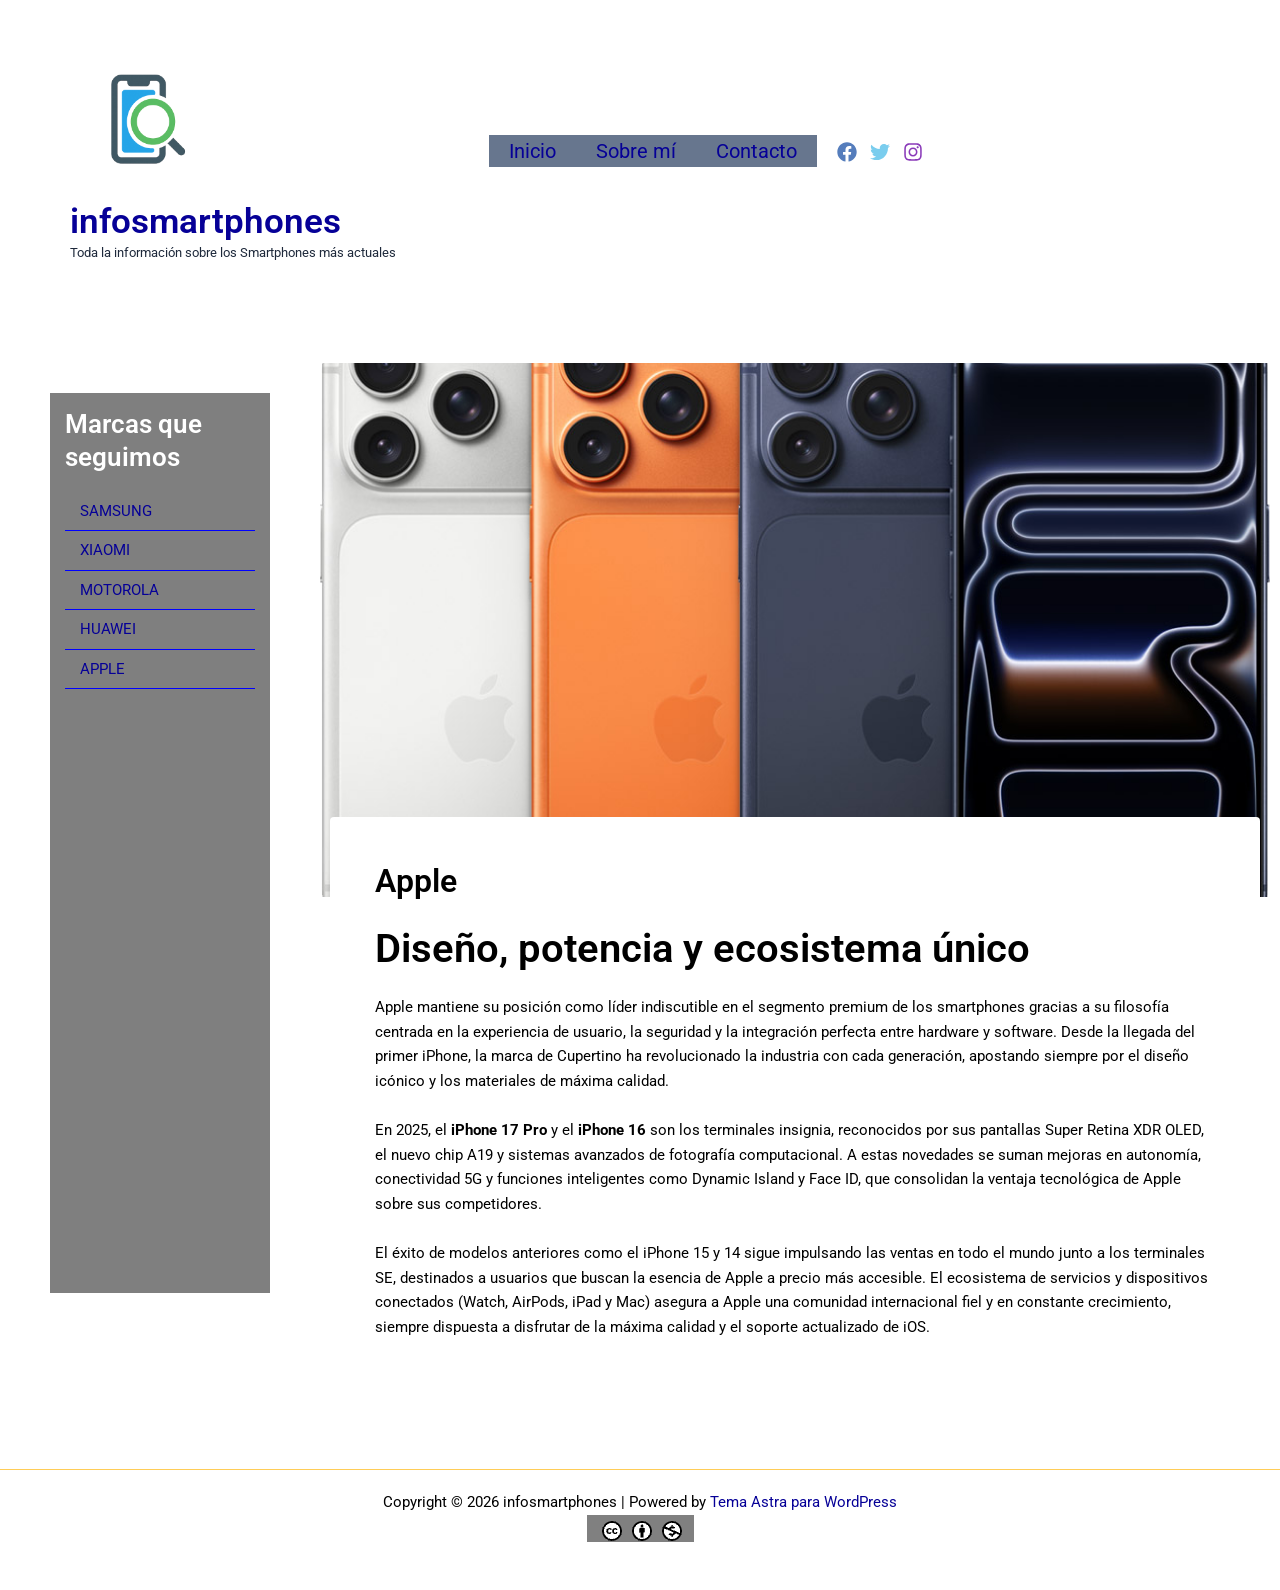
==== commit 561645eb: "Update index.html" ====
--- a/apple/index.html
+++ b/apple/index.html
@@ -1,345 +1,342 @@
-<!DOCTYPE html>
-<html><head><meta charset="UTF-8"></head><body class="wp-singular page-template-default page page-id-76 wp-custom-logo wp-embed-responsive wp-theme-astra ast-desktop ast-separate-container ast-two-container ast-left-sidebar astra-4.14.3 ast-single-post ast-inherit-site-logo-transparent ast-hfb-header ast-normal-title-enabled"><p>220c0
-
-
-</p>
-<meta charset="UTF-8">
-<meta name="viewport" content="width=device-width, initial-scale=1">
-	<link rel="profile" href="https://gmpg.org/xfn/11"> 
-	<title>Apple – infosmartphones</title>
-<meta name="robots" content="max-image-preview:large">
-<link rel="dns-prefetch" href="//fonts.googleapis.com">
-<link href="https://fonts.googleapis.com/" rel="preconnect">
-<link href="https://fonts.gstatic.com/" crossorigin="anonymous" rel="preconnect">
-
-
-
-
-<style id="wp-img-auto-sizes-contain-inline-css">
-img:is([sizes=auto i],[sizes^="auto," i]){contain-intrinsic-size:3000px 1500px}
-/*# sourceURL=wp-img-auto-sizes-contain-inline-css */
-</style>
-<link rel="stylesheet" id="astra-theme-css-css" href="./../wp-content/themes/astra/assets/css/minified/main.min.css?ver=4.14.3" media="all">
-<style id="astra-theme-css-inline-css">
-:root{--ast-post-nav-space:0;--ast-container-default-xlg-padding:2.5em;--ast-container-default-lg-padding:2.5em;--ast-container-default-slg-padding:2em;--ast-container-default-md-padding:2.5em;--ast-container-default-sm-padding:2.5em;--ast-container-default-xs-padding:2.4em;--ast-container-default-xxs-padding:1.8em;--ast-code-block-background:#ECEFF3;--ast-comment-inputs-background:#F9FAFB;--ast-normal-container-width:1920px;--ast-narrow-container-width:750px;--ast-blog-title-font-weight:600;--ast-blog-meta-weight:600;--ast-global-color-primary:var(--ast-global-color-4);--ast-global-color-secondary:var(--ast-global-color-5);--ast-global-color-alternate-background:var(--ast-global-color-6);--ast-global-color-subtle-background:var(--ast-global-color-7);--ast-bg-style-guide:var( --ast-global-color-secondary,var(--ast-global-color-5) );--ast-shadow-style-guide:0px 0px 4px 0 #00000057;--ast-global-dark-bg-style:#fff;--ast-global-dark-lfs:#fbfbfb;--ast-widget-bg-color:#fafafa;--ast-wc-container-head-bg-color:#fbfbfb;--ast-title-layout-bg:#eeeeee;--ast-search-border-color:#e7e7e7;--ast-lifter-hover-bg:#e6e6e6;--ast-gallery-block-color:#000;--srfm-color-input-label:var(--ast-global-color-2);}html{font-size:93.75%;}a{color:var(--ast-global-color-0);}a:hover,a:focus{color:var(--ast-global-color-1);}body,button,input,select,textarea,.ast-button,.ast-custom-button{font-family:'Roboto',sans-serif;font-weight:inherit;font-size:15px;font-size:1rem;line-height:var(--ast-body-line-height,1.65);}blockquote{color:var(--ast-global-color-8);}h1,h2,h3,h4,h5,h6,.entry-content :where(h1,h2,h3,h4,h5,h6),.site-title,.site-title a{font-family:'Roboto',sans-serif;font-weight:600;}.ast-site-identity .site-title a{color:var(--ast-global-color-0);}.ast-site-identity .site-description{color:var(--ast-global-color-2);}.site-title{font-size:35px;font-size:2.3333333333333rem;display:block;}header .custom-logo-link img{max-width:161px;width:161px;}.astra-logo-svg{width:161px;}.site-header .site-description{font-size:13px;font-size:0.86666666666667rem;display:block;}.entry-title{font-size:20px;font-size:1.3333333333333rem;}.ast-blog-single-element.ast-taxonomy-container a{font-size:14px;font-size:0.93333333333333rem;}.ast-blog-meta-container{font-size:13px;font-size:0.86666666666667rem;}.archive .ast-article-post .ast-article-inner,.blog .ast-article-post .ast-article-inner,.archive .ast-article-post .ast-article-inner:hover,.blog .ast-article-post .ast-article-inner:hover{border-top-left-radius:6px;border-top-right-radius:6px;border-bottom-right-radius:6px;border-bottom-left-radius:6px;overflow:hidden;}h1,.entry-content :where(h1){font-size:50px;font-size:3.3333333333333rem;font-weight:600;font-family:'Roboto',sans-serif;line-height:1.4em;}h2,.entry-content :where(h2){font-size:40px;font-size:2.6666666666667rem;font-weight:600;font-family:'Roboto',sans-serif;line-height:1.3em;}h3,.entry-content :where(h3){font-size:30px;font-size:2rem;font-weight:600;font-family:'Roboto',sans-serif;line-height:1.3em;}h4,.entry-content :where(h4){font-size:20px;font-size:1.3333333333333rem;line-height:1.2em;font-weight:600;font-family:'Roboto',sans-serif;}h5,.entry-content :where(h5){font-size:18px;font-size:1.2rem;line-height:1.2em;font-weight:600;font-family:'Roboto',sans-serif;}h6,.entry-content :where(h6){font-size:15px;font-size:1rem;line-height:1.25em;font-weight:600;font-family:'Roboto',sans-serif;}::selection{background-color:var(--ast-global-color-0);color:#ffffff;}body,h1,h2,h3,h4,h5,h6,.entry-title a,.entry-content :where(h1,h2,h3,h4,h5,h6){color:var(--ast-global-color-8);}.tagcloud a:hover,.tagcloud a:focus,.tagcloud a.current-item{color:#ffffff;border-color:var(--ast-global-color-0);background-color:var(--ast-global-color-0);}input:focus,input[type="text"]:focus,input[type="email"]:focus,input[type="url"]:focus,input[type="password"]:focus,input[type="reset"]:focus,input[type="search"]:focus,textarea:focus{border-color:var(--ast-global-color-0);}input[type="radio"]:checked,input[type=reset],input[type="checkbox"]:checked,input[type="checkbox"]:hover:checked,input[type="checkbox"]:focus:checked,input[type=range]::-webkit-slider-thumb{border-color:var(--ast-global-color-0);background-color:var(--ast-global-color-0);box-shadow:none;}.site-footer a:hover + .post-count,.site-footer a:focus + .post-count{background:var(--ast-global-color-0);border-color:var(--ast-global-color-0);}.single .nav-links .nav-previous,.single .nav-links .nav-next{color:var(--ast-global-color-0);}.entry-meta,.entry-meta *{line-height:1.45;color:var(--ast-global-color-0);font-weight:600;}.entry-meta a:not(.ast-button):hover,.entry-meta a:not(.ast-button):hover *,.entry-meta a:not(.ast-button):focus,.entry-meta a:not(.ast-button):focus *,.page-links > .page-link,.page-links .page-link:hover,.post-navigation a:hover{color:var(--ast-global-color-1);}#cat option,.secondary .calendar_wrap thead a,.secondary .calendar_wrap thead a:visited{color:var(--ast-global-color-0);}.secondary .calendar_wrap #today,.ast-progress-val span{background:var(--ast-global-color-0);}.secondary a:hover + .post-count,.secondary a:focus + .post-count{background:var(--ast-global-color-0);border-color:var(--ast-global-color-0);}.calendar_wrap #today > a{color:#ffffff;}.page-links .page-link,.single .post-navigation a{color:var(--ast-global-color-8);}.ast-search-menu-icon .search-form button.search-submit{padding:0 4px;}.ast-search-menu-icon form.search-form{padding-right:0;}.ast-header-search .ast-search-menu-icon.ast-dropdown-active .search-form,.ast-header-search .ast-search-menu-icon.ast-dropdown-active .search-field:focus{transition:all 0.2s;}.search-form input.search-field:focus{outline:none;}.ast-mobile-header-content .ast-builder-layout-element:not(.ast-builder-menu):not(.ast-header-divider-element),.ast-mobile-popup-content .ast-builder-layout-element:not(.ast-builder-menu):not(.ast-header-divider-element){padding:15px 20px;}.ast-search-menu-icon .search-form button.search-submit:focus,.ast-theme-transparent-header .ast-header-search .ast-dropdown-active .ast-icon,.ast-theme-transparent-header .ast-inline-search .search-field:focus .ast-icon{color:var(--ast-global-color-1);}.ast-desktop .ast-header-search .slide-search .search-form{border:2px solid var(--ast-global-color-0);}.ast-header-search .slide-search .search-field{background-color:var(--ast-global-dark-bg-style);}.ast-archive-title{color:var(--ast-global-color-8);}.widget-title{font-size:21px;font-size:1.4rem;color:var(--ast-global-color-8);}#secondary,#secondary button,#secondary input,#secondary select,#secondary textarea{font-size:15px;font-size:1rem;}.ast-search-menu-icon.slide-search a:focus-visible:focus-visible,.astra-search-icon:focus-visible,#close:focus-visible,a:focus-visible,.ast-menu-toggle:focus-visible,.site .skip-link:focus-visible,.wp-block-loginout input:focus-visible,.wp-block-search.wp-block-search__button-inside .wp-block-search__inside-wrapper,.ast-header-navigation-arrow:focus-visible,.ast-orders-table__row .ast-orders-table__cell:focus-visible,a#ast-apply-coupon:focus-visible,#ast-apply-coupon:focus-visible,#close:focus-visible,.button.search-submit:focus-visible,#search_submit:focus,.normal-search:focus-visible,.ast-header-account-wrap:focus-visible,.astra-cart-drawer-close:focus,.ast-single-variation:focus,.ast-button:focus,.ast-builder-button-wrap:has(.ast-custom-button-link:focus),.ast-builder-button-wrap .ast-custom-button-link:focus{outline-style:dotted;outline-color:inherit;outline-width:thin;}input:focus,input[type="text"]:focus,input[type="email"]:focus,input[type="url"]:focus,input[type="password"]:focus,input[type="reset"]:focus,input[type="search"]:focus,input[type="number"]:focus,textarea:focus,.wp-block-search__input:focus,[data-section="section-header-mobile-trigger"] .ast-button-wrap .ast-mobile-menu-trigger-minimal:focus,.ast-mobile-popup-drawer.active .menu-toggle-close:focus,#ast-scroll-top:focus,#coupon_code:focus,#ast-coupon-code:focus{border-style:dotted;border-color:inherit;border-width:thin;}input{outline:none;}.site-logo-img img{ transition:all 0.2s linear;}body .ast-oembed-container *{position:absolute;top:0;width:100%;height:100%;left:0;}body .wp-block-embed-pocket-casts .ast-oembed-container *{position:unset;}.ast-single-post-featured-section + article {margin-top: 2em;}.site-content .ast-single-post-featured-section img {width: 100%;overflow: hidden;object-fit: cover;}.ast-separate-container .site-content .ast-single-post-featured-section + article {margin-top: -80px;z-index: 9;position: relative;border-radius: 4px;}@media (min-width: 922px) {.ast-no-sidebar .site-content .ast-article-image-container--wide {margin-left: -120px;margin-right: -120px;max-width: unset;width: unset;}.ast-left-sidebar .site-content .ast-article-image-container--wide,.ast-right-sidebar .site-content .ast-article-image-container--wide {margin-left: -10px;margin-right: -10px;}.site-content .ast-article-image-container--full {margin-left: calc( -50vw + 50%);margin-right: calc( -50vw + 50%);max-width: 100vw;width: 100vw;}.ast-left-sidebar .site-content .ast-article-image-container--full,.ast-right-sidebar .site-content .ast-article-image-container--full {margin-left: -10px;margin-right: -10px;max-width: inherit;width: auto;}}.site > .ast-single-related-posts-container {margin-top: 0;}@media (min-width: 922px) {.ast-desktop .ast-container--narrow {max-width: var(--ast-narrow-container-width);margin: 0 auto;}}#secondary {margin: 4em 0 2.5em;word-break: break-word;line-height: 2;}#secondary li {margin-bottom: 0.75em;}#secondary li:last-child {margin-bottom: 0;}@media (max-width: 768px) {.js_active .ast-plain-container.ast-single-post #secondary {margin-top: 1.5em;}}.ast-separate-container.ast-two-container #secondary .widget {background-color: #fff;padding: 2em;margin-bottom: 2em;}@media (min-width: 993px) {.ast-left-sidebar #secondary {padding-right: 60px;}.ast-right-sidebar #secondary {padding-left: 60px;}}@media (max-width: 993px) {.ast-right-sidebar #secondary {padding-left: 30px;}.ast-left-sidebar #secondary {padding-right: 30px;}}@media (min-width: 993px) {.ast-page-builder-template.ast-left-sidebar #secondary {padding-left: 60px;}.ast-page-builder-template.ast-right-sidebar #secondary {padding-right: 60px;}}@media (max-width: 993px) {.ast-page-builder-template.ast-right-sidebar #secondary {padding-right: 30px;}.ast-page-builder-template.ast-left-sidebar #secondary {padding-left: 30px;}}input[type="text"],input[type="number"],input[type="email"],input[type="url"],input[type="password"],input[type="search"],input[type=reset],input[type=tel],input[type=date],select,textarea{font-size:16px;font-style:normal;font-weight:400;line-height:24px;width:100%;padding:12px 16px;border-radius:4px;box-shadow:0px 1px 2px 0px rgba(0,0,0,0.05);color:var(--ast-form-input-text,#475569);}input[type="text"],input[type="number"],input[type="email"],input[type="url"],input[type="password"],input[type="search"],input[type=reset],input[type=tel],input[type=date],select{height:40px;}input[type="date"]{border-width:1px;border-style:solid;border-color:var(--ast-border-color);background:var( --ast-global-color-secondary,var(--ast-global-color-5) );}input[type="text"]:focus,input[type="number"]:focus,input[type="email"]:focus,input[type="url"]:focus,input[type="password"]:focus,input[type="search"]:focus,input[type=reset]:focus,input[type="tel"]:focus,input[type="date"]:focus,select:focus,textarea:focus{border-color:#046BD2;box-shadow:none;outline:none;color:var(--ast-form-input-focus-text,#475569);}label,legend{color:var(--ast-global-color-2,#111827 );font-size:14px;font-style:normal;font-weight:500;line-height:20px;}select{padding:6px 10px;}fieldset{padding:30px;border-radius:4px;}button,.ast-button,.button,input[type="button"],input[type="reset"],input[type="submit"],a:where(.wp-block-button__link){border-radius:4px;box-shadow:0px 1px 2px 0px rgba(0,0,0,0.05);}:root{--ast-comment-inputs-background:#FFF;}::placeholder{color:var(--ast-form-field-color,#9CA3AF);}::-ms-input-placeholder{color:var(--ast-form-field-color,#9CA3AF);}@media (max-width:921.98px){#ast-desktop-header{display:none;}}@media (min-width:922px){#ast-mobile-header{display:none;}}.wp-block-buttons.aligncenter{justify-content:center;}@media (max-width:921px){.ast-theme-transparent-header #primary,.ast-theme-transparent-header #secondary{padding:0;}}@media (max-width:921px){.ast-plain-container.ast-no-sidebar #primary{padding:0;}}.ast-plain-container.ast-no-sidebar #primary{margin-top:0;margin-bottom:0;}@media (min-width:1200px){.ast-plain-container.ast-no-sidebar #primary{margin-top:60px;margin-bottom:60px;}}.wp-block-button.is-style-outline .wp-block-button__link{border-color:var(--ast-global-color-0);border-top-width:0px;border-right-width:0px;border-bottom-width:0px;border-left-width:0px;}div.wp-block-button.is-style-outline > .wp-block-button__link:not(.has-text-color),div.wp-block-button.wp-block-button__link.is-style-outline:not(.has-text-color){color:var(--ast-global-color-0);}.wp-block-button.is-style-outline .wp-block-button__link:hover,.wp-block-buttons .wp-block-button.is-style-outline .wp-block-button__link:focus,.wp-block-buttons .wp-block-button.is-style-outline > .wp-block-button__link:not(.has-text-color):hover,.wp-block-buttons .wp-block-button.wp-block-button__link.is-style-outline:not(.has-text-color):hover{color:var(--ast-global-color-8);background-color:var(--ast-global-color-1);border-color:var(--ast-global-color-1);}.post-page-numbers.current .page-link,.ast-pagination .page-numbers.current{color:#ffffff;border-color:var(--ast-global-color-0);background-color:var(--ast-global-color-0);}.wp-block-button.is-style-outline .wp-block-button__link{border-top-width:0px;border-right-width:0px;border-bottom-width:0px;border-left-width:0px;}.wp-block-buttons .wp-block-button.is-style-outline .wp-block-button__link.wp-element-button,.ast-outline-button,.wp-block-uagb-buttons-child .uagb-buttons-repeater.ast-outline-button{border-color:var(--ast-global-color-7);font-family:inherit;font-weight:600;font-size:20px;font-size:1.3333333333333rem;line-height:1em;padding-top:20px;padding-right:40px;padding-bottom:20px;padding-left:40px;border-top-left-radius:50px;border-top-right-radius:50px;border-bottom-right-radius:50px;border-bottom-left-radius:50px;}.wp-block-buttons .wp-block-button.is-style-outline > .wp-block-button__link:not(.has-text-color),.wp-block-buttons .wp-block-button.wp-block-button__link.is-style-outline:not(.has-text-color),.ast-outline-button{color:var(--ast-global-color-2);}.wp-block-button.is-style-outline .wp-block-button__link:hover,.wp-block-buttons .wp-block-button.is-style-outline .wp-block-button__link:focus,.wp-block-buttons .wp-block-button.is-style-outline > .wp-block-button__link:not(.has-text-color):hover,.wp-block-buttons .wp-block-button.wp-block-button__link.is-style-outline:not(.has-text-color):hover,.ast-outline-button:hover,.ast-outline-button:focus,.wp-block-uagb-buttons-child .uagb-buttons-repeater.ast-outline-button:hover,.wp-block-uagb-buttons-child .uagb-buttons-repeater.ast-outline-button:focus{color:var(--ast-global-color-2);background-color:var(--ast-global-color-7);border-color:var(--ast-global-color-1);}.wp-block-button .wp-block-button__link.wp-element-button.is-style-outline:not(.has-background),.wp-block-button.is-style-outline>.wp-block-button__link.wp-element-button:not(.has-background),.ast-outline-button{background-color:var(--ast-global-color-7);}.uagb-buttons-repeater.ast-outline-button{border-radius:9999px;}@media (max-width:921px){.wp-block-buttons .wp-block-button.is-style-outline .wp-block-button__link.wp-element-button,.ast-outline-button,.wp-block-uagb-buttons-child .uagb-buttons-repeater.ast-outline-button{padding-top:18px;padding-right:32px;padding-bottom:18px;padding-left:32px;}}@media (max-width:544px){.wp-block-buttons .wp-block-button.is-style-outline .wp-block-button__link.wp-element-button,.ast-outline-button,.wp-block-uagb-buttons-child .uagb-buttons-repeater.ast-outline-button{padding-top:15px;padding-right:28px;padding-bottom:15px;padding-left:28px;}}.entry-content[data-ast-blocks-layout] > figure{margin-bottom:1em;}h1.widget-title{font-weight:600;}h2.widget-title{font-weight:600;}h3.widget-title{font-weight:600;}#page{display:flex;flex-direction:column;min-height:100vh;}.ast-404-layout-1 h1.page-title{color:var(--ast-global-color-2);}.single .post-navigation a{line-height:1em;height:inherit;}.error-404 .page-sub-title{font-size:1.5rem;font-weight:inherit;}.search .site-content .content-area .search-form{margin-bottom:0;}#page .site-content{flex-grow:1;}.widget{margin-bottom:1.25em;}#secondary li{line-height:1.5em;}#secondary .wp-block-group h2{margin-bottom:0.7em;}#secondary h2{font-size:1.7rem;}.ast-separate-container .ast-article-post,.ast-separate-container .ast-article-single,.ast-separate-container .comment-respond{padding:3em;}.ast-separate-container .ast-article-single .ast-article-single{padding:0;}.ast-article-single .wp-block-post-template-is-layout-grid{padding-left:0;}.ast-separate-container .comments-title,.ast-narrow-container .comments-title{padding:1.5em 2em;}.ast-page-builder-template .comment-form-textarea,.ast-comment-formwrap .ast-grid-common-col{padding:0;}.ast-comment-formwrap{padding:0;display:inline-flex;column-gap:20px;width:100%;margin-left:0;margin-right:0;}.comments-area textarea#comment:focus,.comments-area textarea#comment:active,.comments-area .ast-comment-formwrap input[type="text"]:focus,.comments-area .ast-comment-formwrap input[type="text"]:active {box-shadow:none;outline:none;}.archive.ast-page-builder-template .entry-header{margin-top:2em;}.ast-page-builder-template .ast-comment-formwrap{width:100%;}.entry-title{margin-bottom:0.6em;}.ast-archive-description p{font-size:inherit;font-weight:inherit;line-height:inherit;}.ast-separate-container .ast-comment-list li.depth-1,.hentry{margin-bottom:1.5em;}.site-content section.ast-archive-description{margin-bottom:2em;}@media (min-width:921px){.ast-left-sidebar.ast-page-builder-template #secondary,.archive.ast-right-sidebar.ast-page-builder-template .site-main{padding-left:20px;padding-right:20px;}}@media (max-width:544px){.ast-comment-formwrap.ast-row{column-gap:10px;display:inline-block;}#ast-commentform .ast-grid-common-col{position:relative;width:100%;}}@media (min-width:1201px){.ast-separate-container .ast-article-post,.ast-separate-container .ast-article-single,.ast-separate-container .ast-author-box,.ast-separate-container .ast-404-layout-1,.ast-separate-container .no-results{padding:3em;}}@media (max-width:921px){.ast-left-sidebar #content > .ast-container{display:flex;flex-direction:column-reverse;width:100%;}}@media (max-width:921px){#secondary.secondary{padding-top:0;}.ast-separate-container.ast-right-sidebar #secondary{padding-left:1em;padding-right:1em;}.ast-separate-container.ast-two-container #secondary{padding-left:0;padding-right:0;}.ast-page-builder-template .entry-header #secondary,.ast-page-builder-template #secondary{margin-top:1.5em;}}@media (max-width:921px){.ast-right-sidebar #primary{padding-right:0;}.ast-page-builder-template.ast-left-sidebar #secondary,.ast-page-builder-template.ast-right-sidebar #secondary{padding-right:20px;padding-left:20px;}.ast-right-sidebar #secondary,.ast-left-sidebar #primary{padding-left:0;}.ast-left-sidebar #secondary{padding-right:0;}}@media (min-width:922px){.ast-separate-container.ast-right-sidebar #primary,.ast-separate-container.ast-left-sidebar #primary{border:0;}.search-no-results.ast-separate-container #primary{margin-bottom:4em;}}@media (min-width:922px){.ast-right-sidebar #primary{border-right:1px solid var(--ast-border-color);}.ast-left-sidebar #primary{border-left:1px solid var(--ast-border-color);}.ast-right-sidebar #secondary{border-left:1px solid var(--ast-border-color);margin-left:-1px;}.ast-left-sidebar #secondary{border-right:1px solid var(--ast-border-color);margin-right:-1px;}.ast-separate-container.ast-two-container.ast-right-sidebar #secondary{padding-left:30px;padding-right:0;}.ast-separate-container.ast-two-container.ast-left-sidebar #secondary{padding-right:30px;padding-left:0;}.ast-separate-container.ast-right-sidebar #secondary,.ast-separate-container.ast-left-sidebar #secondary{border:0;margin-left:auto;margin-right:auto;}.ast-separate-container.ast-two-container #secondary .widget:last-child{margin-bottom:0;}}.wp-block-button .wp-block-button__link{color:var(--ast-global-color-5);}.wp-block-button .wp-block-button__link:hover,.wp-block-button .wp-block-button__link:focus{color:var(--ast-global-color-8);background-color:var(--ast-global-color-1);border-color:var(--ast-global-color-1);}.wp-block-button .wp-block-button__link,.wp-block-search .wp-block-search__button,body .wp-block-file .wp-block-file__button{border-style:solid;border-top-width:0px;border-right-width:0px;border-left-width:0px;border-bottom-width:0px;border-color:var(--ast-global-color-0);background-color:var(--ast-global-color-0);color:var(--ast-global-color-5);font-family:inherit;font-weight:600;line-height:1em;font-size:20px;font-size:1.3333333333333rem;border-top-left-radius:3px;border-top-right-radius:3px;border-bottom-right-radius:3px;border-bottom-left-radius:3px;padding-top:10px;padding-right:20px;padding-bottom:10px;padding-left:20px;}.menu-toggle,button,.ast-button,.ast-custom-button,.button,input#submit,input[type="button"],input[type="submit"],input[type="reset"],#comments .submit,.search .search-submit,form[CLASS*="wp-block-search__"].wp-block-search .wp-block-search__inside-wrapper .wp-block-search__button,body .wp-block-file .wp-block-file__button,.search .search-submit{border-style:solid;border-top-width:0px;border-right-width:0px;border-left-width:0px;border-bottom-width:0px;color:var(--ast-global-color-5);border-color:var(--ast-global-color-0);background-color:var(--ast-global-color-0);padding-top:10px;padding-right:20px;padding-bottom:10px;padding-left:20px;font-family:inherit;font-weight:600;font-size:20px;font-size:1.3333333333333rem;line-height:1em;border-top-left-radius:3px;border-top-right-radius:3px;border-bottom-right-radius:3px;border-bottom-left-radius:3px;}button:focus,.menu-toggle:hover,button:hover,.ast-button:hover,.ast-custom-button:hover .button:hover,.ast-custom-button:hover ,input[type=reset]:hover,input[type=reset]:focus,input#submit:hover,input#submit:focus,input[type="button"]:hover,input[type="button"]:focus,input[type="submit"]:hover,input[type="submit"]:focus,form[CLASS*="wp-block-search__"].wp-block-search .wp-block-search__inside-wrapper .wp-block-search__button:hover,form[CLASS*="wp-block-search__"].wp-block-search .wp-block-search__inside-wrapper .wp-block-search__button:focus,body .wp-block-file .wp-block-file__button:hover,body .wp-block-file .wp-block-file__button:focus{color:var(--ast-global-color-8);background-color:var(--ast-global-color-1);border-color:var(--ast-global-color-1);}form[CLASS*="wp-block-search__"].wp-block-search .wp-block-search__inside-wrapper .wp-block-search__button.has-icon{padding-top:calc(10px - 3px);padding-right:calc(20px - 3px);padding-bottom:calc(10px - 3px);padding-left:calc(20px - 3px);}@media (max-width:921px){.ast-mobile-header-stack .main-header-bar .ast-search-menu-icon{display:inline-block;}.ast-header-break-point.ast-header-custom-item-outside .ast-mobile-header-stack .main-header-bar .ast-search-icon{margin:0;}.ast-comment-avatar-wrap img{max-width:2.5em;}.ast-comment-meta{padding:0 1.8888em 1.3333em;}}@media (min-width:544px){.ast-container{max-width:100%;}}@media (max-width:544px){.ast-separate-container .ast-article-post,.ast-separate-container .ast-article-single,.ast-separate-container .comments-title,.ast-separate-container .ast-archive-description{padding:1.5em 1em;}.ast-separate-container #content .ast-container{padding-left:0.54em;padding-right:0.54em;}.ast-separate-container .ast-comment-list .bypostauthor{padding:.5em;}.ast-search-menu-icon.ast-dropdown-active .search-field{width:170px;}.ast-separate-container #secondary{padding-top:0;}.ast-separate-container.ast-two-container #secondary .widget{margin-bottom:1.5em;padding-left:1em;padding-right:1em;}} #ast-mobile-header .ast-site-header-cart-li a{pointer-events:none;}.ast-separate-container{background-color:var(--ast-global-color-5);background-image:none;}@media (max-width:921px){.site-title{display:none;}.site-header .site-description{display:none;}}@media (max-width:544px){.site-title{display:none;}.site-header .site-description{display:none;}}@media (max-width:921px){html{font-size:85.5%;}}@media (max-width:544px){html{font-size:85.5%;}}@media (min-width:922px){.ast-container{max-width:1960px;}}@media (min-width:922px){.site-content .ast-container{display:flex;}}@media (max-width:921px){.site-content .ast-container{flex-direction:column;}}.entry-content :where(h1,h2,h3,h4,h5,h6){clear:none;}@media (min-width:922px){.main-header-menu .sub-menu .menu-item.ast-left-align-sub-menu:hover > .sub-menu,.main-header-menu .sub-menu .menu-item.ast-left-align-sub-menu.focus > .sub-menu{margin-left:-0px;}}.entry-content li > p{margin-bottom:0;}.site .comments-area{padding-bottom:2em;margin-top:2em;}.wp-block-file {display: flex;align-items: center;flex-wrap: wrap;justify-content: space-between;}.wp-block-pullquote {border: none;}.wp-block-pullquote blockquote::before {content: "\201D";font-family: "Helvetica",sans-serif;display: flex;transform: rotate( 180deg );font-size: 6rem;font-style: normal;line-height: 1;font-weight: bold;align-items: center;justify-content: center;}.has-text-align-right > blockquote::before {justify-content: flex-start;}.has-text-align-left > blockquote::before {justify-content: flex-end;}figure.wp-block-pullquote.is-style-solid-color blockquote {max-width: 100%;text-align: inherit;}:root {--wp--custom--ast-default-block-top-padding: 100px;--wp--custom--ast-default-block-right-padding: 80px;--wp--custom--ast-default-block-bottom-padding: 100px;--wp--custom--ast-default-block-left-padding: 80px;--wp--custom--ast-container-width: 1920px;--wp--custom--ast-content-width-size: 1920px;--wp--custom--ast-wide-width-size: calc(1920px + var(--wp--custom--ast-default-block-left-padding) + var(--wp--custom--ast-default-block-right-padding));}.ast-narrow-container {--wp--custom--ast-content-width-size: 750px;--wp--custom--ast-wide-width-size: 750px;}@media(max-width: 921px) {:root {--wp--custom--ast-default-block-top-padding: 50px;--wp--custom--ast-default-block-right-padding: 50px;--wp--custom--ast-default-block-bottom-padding: 50px;--wp--custom--ast-default-block-left-padding: 50px;}}@media(max-width: 544px) {:root {--wp--custom--ast-default-block-top-padding: 50px;--wp--custom--ast-default-block-right-padding: 30px;--wp--custom--ast-default-block-bottom-padding: 50px;--wp--custom--ast-default-block-left-padding: 30px;}}.entry-content > .wp-block-group,.entry-content > .wp-block-cover,.entry-content > .wp-block-columns {padding-top: var(--wp--custom--ast-default-block-top-padding);padding-right: var(--wp--custom--ast-default-block-right-padding);padding-bottom: var(--wp--custom--ast-default-block-bottom-padding);padding-left: var(--wp--custom--ast-default-block-left-padding);}.ast-plain-container.ast-no-sidebar .entry-content > .alignfull,.ast-page-builder-template .ast-no-sidebar .entry-content > .alignfull {margin-left: calc( -50vw + 50%);margin-right: calc( -50vw + 50%);max-width: 100vw;width: 100vw;}.ast-plain-container.ast-no-sidebar .entry-content .alignfull .alignfull,.ast-page-builder-template.ast-no-sidebar .entry-content .alignfull .alignfull,.ast-plain-container.ast-no-sidebar .entry-content .alignfull .alignwide,.ast-page-builder-template.ast-no-sidebar .entry-content .alignfull .alignwide,.ast-plain-container.ast-no-sidebar .entry-content .alignwide .alignfull,.ast-page-builder-template.ast-no-sidebar .entry-content .alignwide .alignfull,.ast-plain-container.ast-no-sidebar .entry-content .alignwide .alignwide,.ast-page-builder-template.ast-no-sidebar .entry-content .alignwide .alignwide,.ast-plain-container.ast-no-sidebar .entry-content .wp-block-column .alignfull,.ast-page-builder-template.ast-no-sidebar .entry-content .wp-block-column .alignfull,.ast-plain-container.ast-no-sidebar .entry-content .wp-block-column .alignwide,.ast-page-builder-template.ast-no-sidebar .entry-content .wp-block-column .alignwide {margin-left: auto;margin-right: auto;width: 100%;}[data-ast-blocks-layout] .wp-block-separator:not(.is-style-dots) {height: 0;}[data-ast-blocks-layout] .wp-block-separator {margin: 20px auto;}[data-ast-blocks-layout] .wp-block-separator:not(.is-style-wide):not(.is-style-dots) {max-width: 100px;}[data-ast-blocks-layout] .wp-block-separator.has-background {padding: 0;}.entry-content[data-ast-blocks-layout] > * {max-width: var(--wp--custom--ast-content-width-size);margin-left: auto;margin-right: auto;}.entry-content[data-ast-blocks-layout] > .alignwide {max-width: var(--wp--custom--ast-wide-width-size);}.entry-content[data-ast-blocks-layout] .alignfull {max-width: none;}.entry-content .wp-block-columns {margin-bottom: 0;}blockquote {margin: 1.5em;border-color: rgba(0,0,0,0.05);}.wp-block-quote:not(.has-text-align-right):not(.has-text-align-center) {border-left: 5px solid rgba(0,0,0,0.05);}.has-text-align-right > blockquote,blockquote.has-text-align-right {border-right: 5px solid rgba(0,0,0,0.05);}.has-text-align-left > blockquote,blockquote.has-text-align-left {border-left: 5px solid rgba(0,0,0,0.05);}.wp-block-site-tagline,.wp-block-latest-posts .read-more {margin-top: 15px;}.wp-block-loginout p label {display: block;}.wp-block-loginout p:not(.login-remember):not(.login-submit) input {width: 100%;}.wp-block-loginout input:focus {border-color: transparent;}.wp-block-loginout input:focus {outline: thin dotted;}.entry-content .wp-block-media-text .wp-block-media-text__content {padding: 0 0 0 8%;}.entry-content .wp-block-media-text.has-media-on-the-right .wp-block-media-text__content {padding: 0 8% 0 0;}.entry-content .wp-block-media-text.has-background .wp-block-media-text__content {padding: 8%;}.entry-content .wp-block-cover:not([class*="background-color"]):not(.has-text-color.has-link-color) .wp-block-cover__inner-container,.entry-content .wp-block-cover:not([class*="background-color"]) .wp-block-cover-image-text,.entry-content .wp-block-cover:not([class*="background-color"]) .wp-block-cover-text,.entry-content .wp-block-cover-image:not([class*="background-color"]) .wp-block-cover__inner-container,.entry-content .wp-block-cover-image:not([class*="background-color"]) .wp-block-cover-image-text,.entry-content .wp-block-cover-image:not([class*="background-color"]) .wp-block-cover-text {color: var(--ast-global-color-primary,var(--ast-global-color-5));}.wp-block-loginout .login-remember input {width: 1.1rem;height: 1.1rem;margin: 0 5px 4px 0;vertical-align: middle;}.wp-block-latest-posts > li > *:first-child,.wp-block-latest-posts:not(.is-grid) > li:first-child {margin-top: 0;}.entry-content > .wp-block-buttons,.entry-content > .wp-block-uagb-buttons {margin-bottom: 1.5em;}.wp-block-search__inside-wrapper .wp-block-search__input {padding: 0 10px;color: var(--ast-global-color-3);background: var(--ast-global-color-primary,var(--ast-global-color-5));border-color: var(--ast-border-color);}.wp-block-latest-posts .read-more {margin-bottom: 1.5em;}.wp-block-search__no-button .wp-block-search__inside-wrapper .wp-block-search__input {padding-top: 5px;padding-bottom: 5px;}.wp-block-latest-posts .wp-block-latest-posts__post-date,.wp-block-latest-posts .wp-block-latest-posts__post-author {font-size: 1rem;}.wp-block-latest-posts > li > *,.wp-block-latest-posts:not(.is-grid) > li {margin-top: 12px;margin-bottom: 12px;}.ast-page-builder-template .entry-content[data-ast-blocks-layout] > .alignwide:where(:not(.uagb-is-root-container):not(.spectra-is-root-container)) > * {max-width: var(--wp--custom--ast-wide-width-size);}.ast-page-builder-template .entry-content[data-ast-blocks-layout] > .inherit-container-width > *,.ast-page-builder-template .entry-content[data-ast-blocks-layout] > *:not(.wp-block-group):where(:not(.uagb-is-root-container):not(.spectra-is-root-container)) > *,.entry-content[data-ast-blocks-layout] > .wp-block-cover .wp-block-cover__inner-container {max-width: none ;margin-left: auto;margin-right: auto;}.ast-page-builder-template .entry-content[data-ast-blocks-layout] > *,.ast-page-builder-template .entry-content[data-ast-blocks-layout] > .alignfull:where(:not(.wp-block-group):not(.uagb-is-root-container):not(.spectra-is-root-container)) > * {max-width: none;}.entry-content[data-ast-blocks-layout] .wp-block-cover:not(.alignleft):not(.alignright) {width: auto;}@media(max-width: 1200px) {.ast-separate-container .entry-content > .alignfull,.ast-separate-container .entry-content[data-ast-blocks-layout] > .alignwide,.ast-plain-container .entry-content[data-ast-blocks-layout] > .alignwide,.ast-plain-container .entry-content .alignfull {margin-left: calc(-1 * min(var(--ast-container-default-xlg-padding),20px)) ;margin-right: calc(-1 * min(var(--ast-container-default-xlg-padding),20px));}}@media(min-width: 1201px) {.ast-separate-container .entry-content > .alignfull {margin-left: calc(-1 * var(--ast-container-default-xlg-padding) );margin-right: calc(-1 * var(--ast-container-default-xlg-padding) );}.ast-separate-container .entry-content[data-ast-blocks-layout] > .alignwide,.ast-plain-container .entry-content[data-ast-blocks-layout] > .alignwide {margin-left: auto;margin-right: auto;}}@media(min-width: 921px) {.ast-separate-container .entry-content .wp-block-group.alignwide:not(.inherit-container-width) > :where(:not(.alignleft):not(.alignright)),.ast-plain-container .entry-content .wp-block-group.alignwide:not(.inherit-container-width) > :where(:not(.alignleft):not(.alignright)) {max-width: calc( var(--wp--custom--ast-content-width-size) + 80px );}.ast-plain-container.ast-right-sidebar .entry-content[data-ast-blocks-layout] .alignfull,.ast-plain-container.ast-left-sidebar .entry-content[data-ast-blocks-layout] .alignfull {margin-left: -60px;margin-right: -60px;}}@media(min-width: 544px) {.entry-content > .alignleft {margin-right: 20px;}.entry-content > .alignright {margin-left: 20px;}}@media (max-width:544px){.wp-block-columns .wp-block-column:not(:last-child){margin-bottom:20px;}.wp-block-latest-posts{margin:0;}}@media( max-width: 600px ) {.entry-content .wp-block-media-text .wp-block-media-text__content,.entry-content .wp-block-media-text.has-media-on-the-right .wp-block-media-text__content {padding: 8% 0 0;}.entry-content .wp-block-media-text.has-background .wp-block-media-text__content {padding: 8%;}}.ast-narrow-container .site-content .wp-block-uagb-image--align-full .wp-block-uagb-image__figure {max-width: 100%;margin-left: auto;margin-right: auto;}.entry-content ul,.entry-content ol {padding: revert;margin: revert;padding-left: 20px;}.entry-content ul.wc-block-product-template{padding: 0;}:root .has-ast-global-color-0-color{color:var(--ast-global-color-0);}:root .has-ast-global-color-0-background-color{background-color:var(--ast-global-color-0);}:root .wp-block-button .has-ast-global-color-0-color{color:var(--ast-global-color-0);}:root .wp-block-button .has-ast-global-color-0-background-color{background-color:var(--ast-global-color-0);}:root .has-ast-global-color-1-color{color:var(--ast-global-color-1);}:root .has-ast-global-color-1-background-color{background-color:var(--ast-global-color-1);}:root .wp-block-button .has-ast-global-color-1-color{color:var(--ast-global-color-1);}:root .wp-block-button .has-ast-global-color-1-background-color{background-color:var(--ast-global-color-1);}:root .has-ast-global-color-2-color{color:var(--ast-global-color-2);}:root .has-ast-global-color-2-background-color{background-color:var(--ast-global-color-2);}:root .wp-block-button .has-ast-global-color-2-color{color:var(--ast-global-color-2);}:root .wp-block-button .has-ast-global-color-2-background-color{background-color:var(--ast-global-color-2);}:root .has-ast-global-color-3-color{color:var(--ast-global-color-3);}:root .has-ast-global-color-3-background-color{background-color:var(--ast-global-color-3);}:root .wp-block-button .has-ast-global-color-3-color{color:var(--ast-global-color-3);}:root .wp-block-button .has-ast-global-color-3-background-color{background-color:var(--ast-global-color-3);}:root .has-ast-global-color-4-color{color:var(--ast-global-color-4);}:root .has-ast-global-color-4-background-color{background-color:var(--ast-global-color-4);}:root .wp-block-button .has-ast-global-color-4-color{color:var(--ast-global-color-4);}:root .wp-block-button .has-ast-global-color-4-background-color{background-color:var(--ast-global-color-4);}:root .has-ast-global-color-5-color{color:var(--ast-global-color-5);}:root .has-ast-global-color-5-background-color{background-color:var(--ast-global-color-5);}:root .wp-block-button .has-ast-global-color-5-color{color:var(--ast-global-color-5);}:root .wp-block-button .has-ast-global-color-5-background-color{background-color:var(--ast-global-color-5);}:root .has-ast-global-color-6-color{color:var(--ast-global-color-6);}:root .has-ast-global-color-6-background-color{background-color:var(--ast-global-color-6);}:root .wp-block-button .has-ast-global-color-6-color{color:var(--ast-global-color-6);}:root .wp-block-button .has-ast-global-color-6-background-color{background-color:var(--ast-global-color-6);}:root .has-ast-global-color-7-color{color:var(--ast-global-color-7);}:root .has-ast-global-color-7-background-color{background-color:var(--ast-global-color-7);}:root .wp-block-button .has-ast-global-color-7-color{color:var(--ast-global-color-7);}:root .wp-block-button .has-ast-global-color-7-background-color{background-color:var(--ast-global-color-7);}:root .has-ast-global-color-8-color{color:var(--ast-global-color-8);}:root .has-ast-global-color-8-background-color{background-color:var(--ast-global-color-8);}:root .wp-block-button .has-ast-global-color-8-color{color:var(--ast-global-color-8);}:root .wp-block-button .has-ast-global-color-8-background-color{background-color:var(--ast-global-color-8);}:root{--ast-global-color-0:#060097;--ast-global-color-1:#c10fff;--ast-global-color-2:#1e293b;--ast-global-color-3:#67768e;--ast-global-color-4:#f9f6fe;--ast-global-color-5:#FFFFFF;--ast-global-color-6:#F2F5F7;--ast-global-color-7:#ffcd57;--ast-global-color-8:#000000;}:root {--ast-border-color : var(--ast-global-color-8);}.ast-single-entry-banner {-js-display: flex;display: flex;flex-direction: column;justify-content: center;text-align: center;position: relative;background: var(--ast-title-layout-bg);}.ast-single-entry-banner[data-banner-layout="layout-1"] {max-width: 1920px;background: inherit;padding: 20px 0;}.ast-single-entry-banner[data-banner-width-type="custom"] {margin: 0 auto;width: 100%;}.ast-single-entry-banner + .site-content .entry-header {margin-bottom: 0;}.site .ast-author-avatar {--ast-author-avatar-size: ;}a.ast-underline-text {text-decoration: underline;}.ast-container > .ast-terms-link {position: relative;display: block;}a.ast-button.ast-badge-tax {padding: 4px 8px;border-radius: 3px;font-size: inherit;}header.entry-header{text-align:left;}header.entry-header .entry-title{font-weight:600;font-size:32px;font-size:2.1333333333333rem;}header.entry-header > *:not(:last-child){margin-bottom:10px;}header.entry-header .post-thumb-img-content{text-align:center;}header.entry-header .post-thumb img,.ast-single-post-featured-section.post-thumb img{aspect-ratio:16/9;width:100%;height:100%;}@media (max-width:921px){header.entry-header{text-align:left;}}@media (max-width:544px){header.entry-header{text-align:left;}}.ast-archive-entry-banner {-js-display: flex;display: flex;flex-direction: column;justify-content: center;text-align: center;position: relative;background: var(--ast-title-layout-bg);}.ast-archive-entry-banner[data-banner-width-type="custom"] {margin: 0 auto;width: 100%;}.ast-archive-entry-banner[data-banner-layout="layout-1"] {background: inherit;padding: 20px 0;text-align: left;}body.archive .ast-archive-description{max-width:1920px;width:100%;text-align:left;padding-top:3em;padding-right:3em;padding-bottom:3em;padding-left:3em;}body.archive .ast-archive-description .ast-archive-title,body.archive .ast-archive-description .ast-archive-title *{font-weight:600;font-size:32px;font-size:2.1333333333333rem;}body.archive .ast-archive-description > *:not(:last-child){margin-bottom:10px;}@media (max-width:921px){body.archive .ast-archive-description{text-align:left;}}@media (max-width:544px){body.archive .ast-archive-description{text-align:left;}}.ast-breadcrumbs .trail-browse,.ast-breadcrumbs .trail-items,.ast-breadcrumbs .trail-items li{display:inline-block;margin:0;padding:0;border:none;background:inherit;text-indent:0;text-decoration:none;}.ast-breadcrumbs .trail-browse{font-size:inherit;font-style:inherit;font-weight:inherit;color:inherit;}.ast-breadcrumbs .trail-items{list-style:none;}.trail-items li::after{padding:0 0.3em;content:"\00bb";}.trail-items li:last-of-type::after{display:none;}h1,h2,h3,h4,h5,h6,.entry-content :where(h1,h2,h3,h4,h5,h6){color:var(--ast-global-color-8);}.entry-title a{color:var(--ast-global-color-8);}@media (max-width:921px){.ast-builder-grid-row-container.ast-builder-grid-row-tablet-3-firstrow .ast-builder-grid-row > *:first-child,.ast-builder-grid-row-container.ast-builder-grid-row-tablet-3-lastrow .ast-builder-grid-row > *:last-child{grid-column:1 / -1;}}@media (max-width:544px){.ast-builder-grid-row-container.ast-builder-grid-row-mobile-3-firstrow .ast-builder-grid-row > *:first-child,.ast-builder-grid-row-container.ast-builder-grid-row-mobile-3-lastrow .ast-builder-grid-row > *:last-child{grid-column:1 / -1;}}.ast-builder-layout-element[data-section="title_tagline"]{display:flex;}@media (max-width:921.98px){.ast-header-break-point .ast-builder-layout-element[data-section="title_tagline"]{display:flex;}}@media (max-width:544px){.ast-header-break-point .ast-builder-layout-element[data-section="title_tagline"]{display:flex;}}.ast-builder-menu-1{font-family:inherit;font-weight:inherit;}.ast-builder-menu-1 .menu-item > .menu-link{line-height:1.6em;font-size:20px;font-size:1.3333333333333rem;color:var(--ast-global-color-0);}.ast-builder-menu-1 .menu-item > .ast-menu-toggle{color:var(--ast-global-color-0);}.ast-builder-menu-1 .menu-link:hover,.ast-builder-menu-1 .main-header-menu > .menu-item:hover > .menu-link,.ast-builder-menu-1 .inline-on-mobile .ast-menu-toggle:hover,.ast-builder-menu-1 .inline-on-mobile .main-header-menu > .menu-item:hover > .ast-menu-toggle{color:var(--ast-global-color-5);background:var(--ast-global-color-8);}.ast-builder-menu-1 .ast-menu-toggle:hover,.ast-builder-menu-1 .main-header-menu > .menu-item:hover > .ast-menu-toggle{color:var(--ast-global-color-5);}.ast-builder-menu-1 .menu-item.current-menu-item > .menu-link,.ast-builder-menu-1 .inline-on-mobile .menu-item.current-menu-item > .ast-menu-toggle,.ast-builder-menu-1 .current-menu-ancestor > .menu-link{color:var(--ast-global-color-5);}.ast-builder-menu-1 .menu-item.current-menu-item > .ast-menu-toggle{color:var(--ast-global-color-5);}.ast-builder-menu-1 .sub-menu,.ast-builder-menu-1 .inline-on-mobile .sub-menu{border-top-width:20px;border-bottom-width:20px;border-right-width:20px;border-left-width:20px;border-color:var(--ast-global-color-2);border-style:solid;border-top-left-radius:1px;border-top-right-radius:1px;border-bottom-right-radius:1px;border-bottom-left-radius:1px;}.ast-builder-menu-1 .sub-menu .sub-menu{top:-20px;}.ast-builder-menu-1 .main-header-menu > .menu-item > .sub-menu,.ast-builder-menu-1 .main-header-menu > .menu-item > .astra-full-megamenu-wrapper{margin-top:0px;}.ast-desktop .ast-builder-menu-1 .main-header-menu > .menu-item > .sub-menu:before,.ast-desktop .ast-builder-menu-1 .main-header-menu > .menu-item > .astra-full-megamenu-wrapper:before{height:calc( 0px + 20px + 5px );}.ast-builder-menu-1 .main-header-menu,.ast-builder-menu-1 .main-header-menu .sub-menu{background-color:var(--ast-global-color-3);background-image:none;}.ast-builder-menu-1 .sub-menu .menu-item:first-of-type > .menu-link,.ast-builder-menu-1 .inline-on-mobile .sub-menu .menu-item:first-of-type > .menu-link{border-top-left-radius:calc(1px - 20px);border-top-right-radius:calc(1px - 20px);}.ast-builder-menu-1 .sub-menu .menu-item:last-of-type > .menu-link,.ast-builder-menu-1 .inline-on-mobile .sub-menu .menu-item:last-of-type > .menu-link{border-bottom-right-radius:calc(1px - 20px);border-bottom-left-radius:calc(1px - 20px);}.ast-desktop .ast-builder-menu-1 .menu-item .sub-menu .menu-link{border-style:none;}@media (max-width:921px){.ast-header-break-point .ast-builder-menu-1 .menu-item.menu-item-has-children > .ast-menu-toggle{top:0;}.ast-builder-menu-1 .inline-on-mobile .menu-item.menu-item-has-children > .ast-menu-toggle{right:-15px;}.ast-builder-menu-1 .menu-item-has-children > .menu-link:after{content:unset;}.ast-builder-menu-1 .main-header-menu > .menu-item > .sub-menu,.ast-builder-menu-1 .main-header-menu > .menu-item > .astra-full-megamenu-wrapper{margin-top:0;}}@media (max-width:544px){.ast-header-break-point .ast-builder-menu-1 .menu-item.menu-item-has-children > .ast-menu-toggle{top:0;}.ast-builder-menu-1 .main-header-menu > .menu-item > .sub-menu,.ast-builder-menu-1 .main-header-menu > .menu-item > .astra-full-megamenu-wrapper{margin-top:0;}}.ast-builder-menu-1{display:flex;}@media (max-width:921.98px){.ast-header-break-point .ast-builder-menu-1{display:flex;}}@media (max-width:544px){.ast-header-break-point .ast-builder-menu-1{display:flex;}}.ast-desktop .ast-menu-hover-style-underline > .menu-item > .menu-link:before,.ast-desktop .ast-menu-hover-style-overline > .menu-item > .menu-link:before {content: "";position: absolute;width: 100%;right: 50%;height: 1px;background-color: transparent;transform: scale(0,0) translate(-50%,0);transition: transform .3s ease-in-out,color .0s ease-in-out;}.ast-desktop .ast-menu-hover-style-underline > .menu-item:hover > .menu-link:before,.ast-desktop .ast-menu-hover-style-overline > .menu-item:hover > .menu-link:before {width: calc(100% - 1.2em);background-color: currentColor;transform: scale(1,1) translate(50%,0);}.ast-desktop .ast-menu-hover-style-underline > .menu-item > .menu-link:before {bottom: 0;}.ast-desktop .ast-menu-hover-style-overline > .menu-item > .menu-link:before {top: 0;}.ast-desktop .ast-menu-hover-style-zoom > .menu-item > .menu-link:hover {transition: all .3s ease;transform: scale(1.2);}.ast-social-stack-desktop .ast-builder-social-element,.ast-social-stack-tablet .ast-builder-social-element,.ast-social-stack-mobile .ast-builder-social-element {margin-top: 6px;margin-bottom: 6px;}.social-show-label-true .ast-builder-social-element {width: auto;padding: 0 0.4em;}[data-section^="section-fb-social-icons-"] .footer-social-inner-wrap {text-align: center;}.ast-footer-social-wrap {width: 100%;}.ast-footer-social-wrap .ast-builder-social-element:first-child {margin-left: 0;}.ast-footer-social-wrap .ast-builder-social-element:last-child {margin-right: 0;}.ast-header-social-wrap .ast-builder-social-element:first-child {margin-left: 0;}.ast-header-social-wrap .ast-builder-social-element:last-child {margin-right: 0;}.ast-builder-social-element {line-height: 1;color: var(--ast-global-color-2);background: transparent;vertical-align: middle;transition: all 0.01s;margin-left: 6px;margin-right: 6px;justify-content: center;align-items: center;}.ast-builder-social-element .social-item-label {padding-left: 6px;}.ast-header-social-1-wrap .ast-builder-social-element,.ast-header-social-1-wrap .social-show-label-true .ast-builder-social-element{margin-left:6.5px;margin-right:6.5px;padding:0px;}.ast-header-social-1-wrap .ast-builder-social-element svg{width:20px;height:20px;}.ast-header-social-1-wrap .ast-social-icon-image-wrap{margin:0px;}.ast-social-color-type-official .ast-builder-social-element,.ast-social-color-type-official .social-item-label{color:var(--color);background-color:var(--background-color);}.header-social-inner-wrap.ast-social-color-type-official .ast-builder-social-element svg,.footer-social-inner-wrap.ast-social-color-type-official .ast-builder-social-element svg{fill:currentColor;}.ast-builder-layout-element[data-section="section-hb-social-icons-1"]{display:flex;}@media (max-width:921.98px){.ast-header-break-point .ast-builder-layout-element[data-section="section-hb-social-icons-1"]{display:flex;}}@media (max-width:544px){.ast-header-break-point .ast-builder-layout-element[data-section="section-hb-social-icons-1"]{display:flex;}}.site-below-footer-wrap{padding-top:20px;padding-bottom:20px;}.site-below-footer-wrap[data-section="section-below-footer-builder"]{background-color:var(--ast-global-color-5);min-height:80px;border-style:solid;border-width:0px;border-top-width:1px;border-top-color:var( --ast-global-color-subtle-background,var(--ast-global-color-7) );}.site-below-footer-wrap[data-section="section-below-footer-builder"] .ast-builder-grid-row{max-width:1920px;min-height:80px;margin-left:auto;margin-right:auto;}.site-below-footer-wrap[data-section="section-below-footer-builder"] .ast-builder-grid-row,.site-below-footer-wrap[data-section="section-below-footer-builder"] .site-footer-section{align-items:flex-start;}.site-below-footer-wrap[data-section="section-below-footer-builder"].ast-footer-row-inline .site-footer-section{display:flex;margin-bottom:0;}.ast-builder-grid-row-full .ast-builder-grid-row{grid-template-columns:1fr;}@media (max-width:921px){.site-below-footer-wrap[data-section="section-below-footer-builder"].ast-footer-row-tablet-inline .site-footer-section{display:flex;margin-bottom:0;}.site-below-footer-wrap[data-section="section-below-footer-builder"].ast-footer-row-tablet-stack .site-footer-section{display:block;margin-bottom:10px;}.ast-builder-grid-row-container.ast-builder-grid-row-tablet-full .ast-builder-grid-row{grid-template-columns:1fr;}}@media (max-width:544px){.site-below-footer-wrap[data-section="section-below-footer-builder"].ast-footer-row-mobile-inline .site-footer-section{display:flex;margin-bottom:0;}.site-below-footer-wrap[data-section="section-below-footer-builder"].ast-footer-row-mobile-stack .site-footer-section{display:block;margin-bottom:10px;}.ast-builder-grid-row-container.ast-builder-grid-row-mobile-full .ast-builder-grid-row{grid-template-columns:1fr;}}.site-below-footer-wrap[data-section="section-below-footer-builder"]{display:grid;}@media (max-width:921.98px){.ast-header-break-point .site-below-footer-wrap[data-section="section-below-footer-builder"]{display:grid;}}@media (max-width:544px){.ast-header-break-point .site-below-footer-wrap[data-section="section-below-footer-builder"]{display:grid;}}.ast-footer-copyright{text-align:center;}.ast-footer-copyright.site-footer-focus-item {color:var(--ast-global-color-8);}@media (max-width:921px){.ast-footer-copyright{text-align:center;}}@media (max-width:544px){.ast-footer-copyright{text-align:center;}}.ast-footer-copyright.ast-builder-layout-element{display:flex;}@media (max-width:921.98px){.ast-header-break-point .ast-footer-copyright.ast-builder-layout-element{display:flex;}}@media (max-width:544px){.ast-header-break-point .ast-footer-copyright.ast-builder-layout-element{display:flex;}}.footer-widget-area.widget-area.site-footer-focus-item{width:auto;}.ast-footer-row-inline .footer-widget-area.widget-area.site-footer-focus-item{width:100%;}.ast-header-break-point .main-header-bar{border-bottom-width:1px;}@media (min-width:922px){.main-header-bar{border-bottom-width:1px;}}@media (min-width:922px){#primary{width:75%;}#secondary{width:25%;}}.main-header-menu .menu-item, #astra-footer-menu .menu-item, .main-header-bar .ast-masthead-custom-menu-items{-js-display:flex;display:flex;-webkit-box-pack:center;-webkit-justify-content:center;-moz-box-pack:center;-ms-flex-pack:center;justify-content:center;-webkit-box-orient:vertical;-webkit-box-direction:normal;-webkit-flex-direction:column;-moz-box-orient:vertical;-moz-box-direction:normal;-ms-flex-direction:column;flex-direction:column;}.main-header-menu > .menu-item > .menu-link, #astra-footer-menu > .menu-item > .menu-link{height:100%;-webkit-box-align:center;-webkit-align-items:center;-moz-box-align:center;-ms-flex-align:center;align-items:center;-js-display:flex;display:flex;}#ast-desktop-header .main-header-menu > .menu-item.menu-item-has-children > .menu-link .ast-header-navigation-arrow{padding-right:10px;margin-right:-10px;}.ast-header-break-point .main-navigation ul .menu-item .menu-link .icon-arrow:first-of-type svg{top:.2em;margin-top:0px;margin-left:0px;width:.65em;transform:translate(0, -2px) rotateZ(270deg);}.ast-mobile-popup-content .ast-submenu-expanded > .ast-menu-toggle{transform:rotateX(180deg);overflow-y:auto;}@media (min-width:922px){.ast-builder-menu .main-navigation > ul > li:last-child a{margin-right:0;}}@media (max-width:921px){.ast-separate-container .ast-article-inner{background-color:var(--ast-global-color-5);background-image:none;}}@media (max-width:544px){.ast-separate-container .ast-article-inner{background-color:var(--ast-global-color-5);background-image:none;}}@media (max-width:921px){.ast-separate-container .ast-article-single:not(.ast-related-post), .ast-separate-container .error-404, .ast-separate-container .no-results, .single.ast-separate-container .site-main .ast-author-meta, .ast-separate-container .related-posts-title-wrapper, .ast-separate-container .comments-count-wrapper, .ast-box-layout.ast-plain-container .site-content, .ast-padded-layout.ast-plain-container .site-content, .ast-separate-container .ast-archive-description{background-color:var(--ast-global-color-5);background-image:none;}}@media (max-width:544px){.ast-separate-container .ast-article-single:not(.ast-related-post), .ast-separate-container .error-404, .ast-separate-container .no-results, .single.ast-separate-container .site-main .ast-author-meta, .ast-separate-container .related-posts-title-wrapper, .ast-separate-container .comments-count-wrapper, .ast-box-layout.ast-plain-container .site-content, .ast-padded-layout.ast-plain-container .site-content, .ast-separate-container .ast-archive-description{background-color:var(--ast-global-color-5);background-image:none;}}@media (max-width:921px){.ast-separate-container.ast-two-container #secondary .widget{background-color:var(--ast-global-color-5);background-image:none;}}@media (max-width:544px){.ast-separate-container.ast-two-container #secondary .widget{background-color:var(--ast-global-color-5);background-image:none;}}@media (max-width:921px){.ast-plain-container, .ast-page-builder-template{background-color:var(--ast-global-color-5);background-image:none;}}@media (max-width:544px){.ast-plain-container, .ast-page-builder-template{background-color:var(--ast-global-color-5);background-image:none;}}.ast-mobile-header-content > *,.ast-desktop-header-content > * {padding: 10px 0;height: auto;}.ast-mobile-header-content > *:first-child,.ast-desktop-header-content > *:first-child {padding-top: 10px;}.ast-mobile-header-content > .ast-builder-menu,.ast-desktop-header-content > .ast-builder-menu {padding-top: 0;}.ast-mobile-header-content > *:last-child,.ast-desktop-header-content > *:last-child {padding-bottom: 0;}.ast-mobile-header-content .ast-search-menu-icon.ast-inline-search label,.ast-desktop-header-content .ast-search-menu-icon.ast-inline-search label {width: 100%;}.ast-desktop-header-content .main-header-bar-navigation .ast-submenu-expanded > .ast-menu-toggle::before {transform: rotateX(180deg);}#ast-desktop-header .ast-desktop-header-content,.ast-mobile-header-content .ast-search-icon,.ast-desktop-header-content .ast-search-icon,.ast-mobile-header-wrap .ast-mobile-header-content,.ast-main-header-nav-open.ast-popup-nav-open .ast-mobile-header-wrap .ast-mobile-header-content,.ast-main-header-nav-open.ast-popup-nav-open .ast-desktop-header-content {display: none;}.ast-main-header-nav-open.ast-header-break-point #ast-desktop-header .ast-desktop-header-content,.ast-main-header-nav-open.ast-header-break-point .ast-mobile-header-wrap .ast-mobile-header-content {display: block;}.ast-desktop .ast-desktop-header-content .astra-menu-animation-slide-up > .menu-item > .sub-menu,.ast-desktop .ast-desktop-header-content .astra-menu-animation-slide-up > .menu-item .menu-item > .sub-menu,.ast-desktop .ast-desktop-header-content .astra-menu-animation-slide-down > .menu-item > .sub-menu,.ast-desktop .ast-desktop-header-content .astra-menu-animation-slide-down > .menu-item .menu-item > .sub-menu,.ast-desktop .ast-desktop-header-content .astra-menu-animation-fade > .menu-item > .sub-menu,.ast-desktop .ast-desktop-header-content .astra-menu-animation-fade > .menu-item .menu-item > .sub-menu {opacity: 1;visibility: visible;}.ast-hfb-header.ast-default-menu-enable.ast-header-break-point .ast-mobile-header-wrap .ast-mobile-header-content .main-header-bar-navigation {width: unset;margin: unset;}.ast-mobile-header-content.content-align-flex-end .main-header-bar-navigation .menu-item-has-children > .ast-menu-toggle,.ast-desktop-header-content.content-align-flex-end .main-header-bar-navigation .menu-item-has-children > .ast-menu-toggle {left: calc( 20px - 0.907em);right: auto;}.ast-mobile-header-content .ast-search-menu-icon,.ast-mobile-header-content .ast-search-menu-icon.slide-search,.ast-desktop-header-content .ast-search-menu-icon,.ast-desktop-header-content .ast-search-menu-icon.slide-search {width: 100%;position: relative;display: block;right: auto;transform: none;}.ast-mobile-header-content .ast-search-menu-icon.slide-search .search-form,.ast-mobile-header-content .ast-search-menu-icon .search-form,.ast-desktop-header-content .ast-search-menu-icon.slide-search .search-form,.ast-desktop-header-content .ast-search-menu-icon .search-form {right: 0;visibility: visible;opacity: 1;position: relative;top: auto;transform: none;padding: 0;display: block;overflow: hidden;}.ast-mobile-header-content .ast-search-menu-icon.ast-inline-search .search-field,.ast-mobile-header-content .ast-search-menu-icon .search-field,.ast-desktop-header-content .ast-search-menu-icon.ast-inline-search .search-field,.ast-desktop-header-content .ast-search-menu-icon .search-field {width: 100%;padding-right: 5.5em;}.ast-mobile-header-content .ast-search-menu-icon .search-submit,.ast-desktop-header-content .ast-search-menu-icon .search-submit {display: block;position: absolute;height: 100%;top: 0;right: 0;padding: 0 1em;border-radius: 0;}.ast-hfb-header.ast-default-menu-enable.ast-header-break-point .ast-mobile-header-wrap .ast-mobile-header-content .main-header-bar-navigation ul .sub-menu .menu-link {padding-left: 30px;}.ast-hfb-header.ast-default-menu-enable.ast-header-break-point .ast-mobile-header-wrap .ast-mobile-header-content .main-header-bar-navigation .sub-menu .menu-item .menu-item .menu-link {padding-left: 40px;}.ast-mobile-popup-drawer.active .ast-mobile-popup-inner{background-color:#ffffff;;}.ast-mobile-header-wrap .ast-mobile-header-content, .ast-desktop-header-content{background-color:#ffffff;;}.ast-mobile-popup-content > *, .ast-mobile-header-content > *, .ast-desktop-popup-content > *, .ast-desktop-header-content > *{padding-top:0px;padding-bottom:0px;}.content-align-flex-start .ast-builder-layout-element{justify-content:flex-start;}.content-align-flex-start .main-header-menu{text-align:left;}.ast-desktop-header-content, .ast-mobile-header-content{position:absolute;width:100%;}.ast-mobile-popup-drawer.active .menu-toggle-close{color:#3a3a3a;}.ast-mobile-header-wrap .ast-primary-header-bar,.ast-primary-header-bar .site-primary-header-wrap{min-height:80px;}.ast-desktop:not(:has(.ast-header-sticked)) .ast-primary-header-bar .main-header-menu > .menu-item{line-height:80px;}.ast-header-break-point #masthead .ast-mobile-header-wrap .ast-primary-header-bar,.ast-header-break-point #masthead .ast-mobile-header-wrap .ast-below-header-bar,.ast-header-break-point #masthead .ast-mobile-header-wrap .ast-above-header-bar{padding-left:20px;padding-right:20px;}.ast-header-break-point .ast-primary-header-bar{border-bottom-width:1px;border-bottom-color:var(--ast-global-color-8);border-bottom-style:solid;}@media (min-width:922px){.ast-primary-header-bar{border-bottom-width:1px;border-bottom-color:var(--ast-global-color-8);border-bottom-style:solid;}}.ast-primary-header-bar{background-color:var(--ast-global-color-5);background-image:none;}.ast-primary-header-bar{display:block;}@media (max-width:921.98px){.ast-header-break-point .ast-primary-header-bar{display:grid;}}@media (max-width:544px){.ast-header-break-point .ast-primary-header-bar{display:grid;}}[data-section="section-header-mobile-trigger"] .ast-button-wrap .ast-mobile-menu-trigger-minimal{color:var(--ast-global-color-5);border:none;background:transparent;}[data-section="section-header-mobile-trigger"] .ast-button-wrap .mobile-menu-toggle-icon .ast-mobile-svg{width:20px;height:20px;fill:var(--ast-global-color-5);}[data-section="section-header-mobile-trigger"] .ast-button-wrap .mobile-menu-wrap .mobile-menu{color:var(--ast-global-color-5);}.ast-builder-menu-mobile .main-navigation .menu-item.menu-item-has-children > .ast-menu-toggle{top:0;}.ast-builder-menu-mobile .main-navigation .menu-item-has-children > .menu-link:after{content:unset;}.ast-hfb-header .ast-builder-menu-mobile .main-navigation .main-header-menu, .ast-hfb-header .ast-builder-menu-mobile .main-navigation .main-header-menu, .ast-hfb-header .ast-mobile-header-content .ast-builder-menu-mobile .main-navigation .main-header-menu, .ast-hfb-header .ast-mobile-popup-content .ast-builder-menu-mobile .main-navigation .main-header-menu{border-top-width:1px;border-color:#eaeaea;}.ast-hfb-header .ast-builder-menu-mobile .main-navigation .menu-item .sub-menu .menu-link, .ast-hfb-header .ast-builder-menu-mobile .main-navigation .menu-item .menu-link, .ast-hfb-header .ast-builder-menu-mobile .main-navigation .menu-item .sub-menu .menu-link, .ast-hfb-header .ast-builder-menu-mobile .main-navigation .menu-item .menu-link, .ast-hfb-header .ast-mobile-header-content .ast-builder-menu-mobile .main-navigation .menu-item .sub-menu .menu-link, .ast-hfb-header .ast-mobile-header-content .ast-builder-menu-mobile .main-navigation .menu-item .menu-link, .ast-hfb-header .ast-mobile-popup-content .ast-builder-menu-mobile .main-navigation .menu-item .sub-menu .menu-link, .ast-hfb-header .ast-mobile-popup-content .ast-builder-menu-mobile .main-navigation .menu-item .menu-link{border-bottom-width:1px;border-color:#eaeaea;border-style:solid;}.ast-builder-menu-mobile .main-navigation .menu-item.menu-item-has-children > .ast-menu-toggle{top:0;}@media (max-width:921px){.ast-builder-menu-mobile .main-navigation .main-header-menu .menu-item > .menu-link{color:var(--ast-global-color-2);padding-top:10px;padding-bottom:10px;padding-left:15px;padding-right:15px;}.ast-builder-menu-mobile .main-navigation .main-header-menu .menu-item > .ast-menu-toggle{color:var(--ast-global-color-2);}.ast-builder-menu-mobile .main-navigation .menu-link:hover, .ast-builder-menu-mobile .main-navigation .main-header-menu > .menu-item:hover > .menu-link, .ast-builder-menu-mobile .main-navigation .inline-on-mobile .ast-menu-toggle:hover, .ast-builder-menu-mobile .main-navigation .inline-on-mobile .main-header-menu > .menu-item:hover > .ast-menu-toggle{color:var(--ast-global-color-2);}.ast-builder-menu-mobile .main-navigation .ast-menu-toggle:hover, .ast-builder-menu-mobile .main-navigation .main-header-menu > .menu-item:hover > .ast-menu-toggle{color:var(--ast-global-color-2);}.ast-builder-menu-mobile .main-navigation .menu-item.current-menu-item > .menu-link, .ast-builder-menu-mobile .main-navigation .inline-on-mobile .menu-item.current-menu-item > .ast-menu-toggle, .ast-builder-menu-mobile .main-navigation .menu-item.current-menu-ancestor > .menu-link, .ast-builder-menu-mobile .main-navigation .menu-item.current-menu-ancestor > .ast-menu-toggle{color:var(--ast-global-color-0);}.ast-builder-menu-mobile .main-navigation .menu-item.current-menu-item > .ast-menu-toggle{color:var(--ast-global-color-0);}.ast-builder-menu-mobile .main-navigation .menu-item.menu-item-has-children > .ast-menu-toggle{top:10px;right:calc( 15px - 0.907em );}.ast-builder-menu-mobile .main-navigation .menu-item-has-children > .menu-link:after{content:unset;}}@media (max-width:544px){.ast-builder-menu-mobile .main-navigation .menu-item.menu-item-has-children > .ast-menu-toggle{top:10px;}}.ast-builder-menu-mobile .main-navigation{display:none;}@media (max-width:921.98px){.ast-header-break-point .ast-builder-menu-mobile .main-navigation{display:none;}}@media (max-width:544px){.ast-header-break-point .ast-builder-menu-mobile .main-navigation{display:none;}}.ast-above-header .main-header-bar-navigation{height:100%;}.ast-header-break-point .ast-mobile-header-wrap .ast-above-header-wrap .main-header-bar-navigation .inline-on-mobile .menu-item .menu-link{border:none;}.ast-header-break-point .ast-mobile-header-wrap .ast-above-header-wrap .main-header-bar-navigation .inline-on-mobile .menu-item-has-children > .ast-menu-toggle::before{font-size:.6rem;}.ast-header-break-point .ast-mobile-header-wrap .ast-above-header-wrap .main-header-bar-navigation .ast-submenu-expanded > .ast-menu-toggle::before{transform:rotateX(180deg);}.ast-mobile-header-wrap .ast-above-header-bar ,.ast-above-header-bar .site-above-header-wrap{min-height:30px;}.ast-desktop .ast-above-header-bar .main-header-menu > .menu-item{line-height:30px;}.ast-desktop .ast-above-header-bar .ast-header-woo-cart,.ast-desktop .ast-above-header-bar .ast-header-edd-cart{line-height:30px;}.ast-above-header-bar{border-bottom-width:0px;border-bottom-color:var(--ast-global-color-2);border-bottom-style:solid;}.ast-above-header.ast-above-header-bar{background-color:var(--ast-global-color-5);background-image:none;}.ast-header-break-point .ast-above-header-bar{background-color:var(--ast-global-color-5);}@media (max-width:921px){#masthead .ast-mobile-header-wrap .ast-above-header-bar{padding-left:20px;padding-right:20px;}}.ast-above-header.ast-above-header-bar, .ast-header-break-point #masthead.site-header .ast-above-header-bar{margin-top:25px;margin-bottom:25px;margin-left:50px;margin-right:25px;}.ast-above-header-bar{display:block;}@media (max-width:921.98px){.ast-header-break-point .ast-above-header-bar{display:grid;}}@media (max-width:544px){.ast-header-break-point .ast-above-header-bar{display:grid;}}
-/*# sourceURL=astra-theme-css-inline-css */
-</style>
-<link rel="stylesheet" id="astra-google-fonts-css" href="https://fonts.googleapis.com/css?family=Roboto:400%2C600&amp;display=swap&amp;ver=4.14.3" media="all">
-<style id="wp-emoji-styles-inline-css">
-
-	img.wp-smiley, img.emoji {
-		display: inline !important;
-		border: none !important;
-		box-shadow: none !important;
-		height: 1em !important;
-		width: 1em !important;
-		margin: 0 0.07em !important;
-		vertical-align: -0.1em !important;
-		background: none !important;
-		padding: 0 !important;
-	}
-/*# sourceURL=wp-emoji-styles-inline-css */
-</style>
-<style id="wp-block-library-inline-css">
-:root{--wp-block-synced-color:#7a00df;--wp-block-synced-color--rgb:122,0,223;--wp-bound-block-color:var(--wp-block-synced-color);--wp-editor-canvas-background:#ddd;--wp-admin-theme-color:#007cba;--wp-admin-theme-color--rgb:0,124,186;--wp-admin-theme-color-darker-10:#006ba1;--wp-admin-theme-color-darker-10--rgb:0,107,160.5;--wp-admin-theme-color-darker-20:#005a87;--wp-admin-theme-color-darker-20--rgb:0,90,135;--wp-admin-border-width-focus:2px}@media (min-resolution:192dpi){:root{--wp-admin-border-width-focus:1.5px}}.wp-element-button{cursor:pointer}:root .has-very-light-gray-background-color{background-color:#eee}:root .has-very-dark-gray-background-color{background-color:#313131}:root .has-very-light-gray-color{color:#eee}:root .has-very-dark-gray-color{color:#313131}:root .has-vivid-green-cyan-to-vivid-cyan-blue-gradient-background{background:linear-gradient(135deg,#00d084,#0693e3)}:root .has-purple-crush-gradient-background{background:linear-gradient(135deg,#34e2e4,#4721fb 50%,#ab1dfe)}:root .has-hazy-dawn-gradient-background{background:linear-gradient(135deg,#faaca8,#dad0ec)}:root .has-subdued-olive-gradient-background{background:linear-gradient(135deg,#fafae1,#67a671)}:root .has-atomic-cream-gradient-background{background:linear-gradient(135deg,#fdd79a,#004a59)}:root .has-nightshade-gradient-background{background:linear-gradient(135deg,#330968,#31cdcf)}:root .has-midnight-gradient-background{background:linear-gradient(135deg,#020381,#2874fc)}:root{--wp--preset--font-size--normal:16px;--wp--preset--font-size--huge:42px}.has-regular-font-size{font-size:1em}.has-larger-font-size{font-size:2.625em}.has-normal-font-size{font-size:var(--wp--preset--font-size--normal)}.has-huge-font-size{font-size:var(--wp--preset--font-size--huge)}:root .has-text-align-center{text-align:center}:root .has-text-align-left{text-align:left}:root .has-text-align-right{text-align:right}.has-fit-text{white-space:nowrap!important}#end-resizable-editor-section{display:none}.aligncenter{clear:both}.items-justified-left{justify-content:flex-start}.items-justified-center{justify-content:center}.items-justified-right{justify-content:flex-end}.items-justified-space-between{justify-content:space-between}.screen-reader-text{word-wrap:normal!important;border:0;clip-path:inset(50%);height:1px;margin:-1px;overflow:hidden;padding:0;position:absolute;width:1px;word-break:normal!important}.screen-reader-text:focus{background-color:#ddd;clip-path:none;color:#444;display:block;font-size:1em;height:auto;left:5px;line-height:normal;padding:15px 23px 14px;text-decoration:none;top:5px;width:auto;z-index:100000}html :where(.has-border-color){border-style:solid}html :where([style^=border-color],[style*=";border-color"],[style*="; border-color"]){border-style:solid}html :where([style^=border-top-color],[style*=";border-top-color"],[style*="; border-top-color"]){border-top-style:solid}html :where([style^=border-right-color],[style*=";border-right-color"],[style*="; border-right-color"]){border-right-style:solid}html :where([style^=border-bottom-color],[style*=";border-bottom-color"],[style*="; border-bottom-color"]){border-bottom-style:solid}html :where([style^=border-left-color],[style*=";border-left-color"],[style*="; border-left-color"]){border-left-style:solid}html :where([style^=border-width],[style*=";border-width"],[style*="; border-width"]){border-style:solid}html :where([style^=border-top-width],[style*=";border-top-width"],[style*="; border-top-width"]){border-top-style:solid}html :where([style^=border-right-width],[style*=";border-right-width"],[style*="; border-right-width"]){border-right-style:solid}html :where([style^=border-bottom-width],[style*=";border-bottom-width"],[style*="; border-bottom-width"]){border-bottom-style:solid}html :where([style^=border-left-width],[style*=";border-left-width"],[style*="; border-left-width"]){border-left-style:solid}html :where(img[class*=wp-image-]){height:auto;max-width:100%}:where(figure){margin:0 0 1em}html :where(.is-position-sticky){--wp-admin--admin-bar--position-offset:var(--wp-admin--admin-bar--height,0px)}@media screen and (max-width:600px){html :where(.is-position-sticky){--wp-admin--admin-bar--position-offset:0px}}
-
-/*# sourceURL=/wp-includes/css/dist/block-library/common.min.css */
-</style>
-<style id="wp-block-cover-inline-css">
-.wp-block-cover,.wp-block-cover-image{align-items:center;background-position:50%;box-sizing:border-box;display:flex;justify-content:center;min-height:430px;overflow:hidden;overflow:clip;padding:1em;position:relative}.wp-block-cover .has-background-dim:not([class*=-background-color]),.wp-block-cover-image .has-background-dim:not([class*=-background-color]),.wp-block-cover-image.has-background-dim:not([class*=-background-color]),.wp-block-cover.has-background-dim:not([class*=-background-color]){background-color:#000}.wp-block-cover .has-background-dim.has-background-gradient,.wp-block-cover-image .has-background-dim.has-background-gradient{background-color:transparent}.wp-block-cover-image.has-background-dim:before,.wp-block-cover.has-background-dim:before{background-color:inherit;content:""}.wp-block-cover .wp-block-cover__background,.wp-block-cover .wp-block-cover__gradient-background,.wp-block-cover-image .wp-block-cover__background,.wp-block-cover-image .wp-block-cover__gradient-background,.wp-block-cover-image.has-background-dim:not(.has-background-gradient):before,.wp-block-cover.has-background-dim:not(.has-background-gradient):before{bottom:0;left:0;opacity:.5;position:absolute;right:0;top:0}.wp-block-cover-image.has-background-dim.has-background-dim-10 .wp-block-cover__background,.wp-block-cover-image.has-background-dim.has-background-dim-10 .wp-block-cover__gradient-background,.wp-block-cover-image.has-background-dim.has-background-dim-10:not(.has-background-gradient):before,.wp-block-cover.has-background-dim.has-background-dim-10 .wp-block-cover__background,.wp-block-cover.has-background-dim.has-background-dim-10 .wp-block-cover__gradient-background,.wp-block-cover.has-background-dim.has-background-dim-10:not(.has-background-gradient):before{opacity:.1}.wp-block-cover-image.has-background-dim.has-background-dim-20 .wp-block-cover__background,.wp-block-cover-image.has-background-dim.has-background-dim-20 .wp-block-cover__gradient-background,.wp-block-cover-image.has-background-dim.has-background-dim-20:not(.has-background-gradient):before,.wp-block-cover.has-background-dim.has-background-dim-20 .wp-block-cover__background,.wp-block-cover.has-background-dim.has-background-dim-20 .wp-block-cover__gradient-background,.wp-block-cover.has-background-dim.has-background-dim-20:not(.has-background-gradient):before{opacity:.2}.wp-block-cover-image.has-background-dim.has-background-dim-30 .wp-block-cover__background,.wp-block-cover-image.has-background-dim.has-background-dim-30 .wp-block-cover__gradient-background,.wp-block-cover-image.has-background-dim.has-background-dim-30:not(.has-background-gradient):before,.wp-block-cover.has-background-dim.has-background-dim-30 .wp-block-cover__background,.wp-block-cover.has-background-dim.has-background-dim-30 .wp-block-cover__gradient-background,.wp-block-cover.has-background-dim.has-background-dim-30:not(.has-background-gradient):before{opacity:.3}.wp-block-cover-image.has-background-dim.has-background-dim-40 .wp-block-cover__background,.wp-block-cover-image.has-background-dim.has-background-dim-40 .wp-block-cover__gradient-background,.wp-block-cover-image.has-background-dim.has-background-dim-40:not(.has-background-gradient):before,.wp-block-cover.has-background-dim.has-background-dim-40 .wp-block-cover__background,.wp-block-cover.has-background-dim.has-background-dim-40 .wp-block-cover__gradient-background,.wp-block-cover.has-background-dim.has-background-dim-40:not(.has-background-gradient):before{opacity:.4}.wp-block-cover-image.has-background-dim.has-background-dim-50 .wp-block-cover__background,.wp-block-cover-image.has-background-dim.has-background-dim-50 .wp-block-cover__gradient-background,.wp-block-cover-image.has-background-dim.has-background-dim-50:not(.has-background-gradient):before,.wp-block-cover.has-background-dim.has-background-dim-50 .wp-block-cover__background,.wp-block-cover.has-background-dim.has-background-dim-50 .wp-block-cover__gradient-background,.wp-block-cover.has-background-dim.has-background-dim-50:not(.has-background-gradient):before{opacity:.5}.wp-block-cover-image.has-background-dim.has-background-dim-60 .wp-block-cover__background,.wp-block-cover-image.has-background-dim.has-background-dim-60 .wp-block-cover__gradient-background,.wp-block-cover-image.has-background-dim.has-background-dim-60:not(.has-background-gradient):before,.wp-block-cover.has-background-dim.has-background-dim-60 .wp-block-cover__background,.wp-block-cover.has-background-dim.has-background-dim-60 .wp-block-cover__gradient-background,.wp-block-cover.has-background-dim.has-background-dim-60:not(.has-background-gradient):before{opacity:.6}.wp-block-cover-image.has-background-dim.has-background-dim-70 .wp-block-cover__background,.wp-block-cover-image.has-background-dim.has-background-dim-70 .wp-block-cover__gradient-background,.wp-block-cover-image.has-background-dim.has-background-dim-70:not(.has-background-gradient):before,.wp-block-cover.has-background-dim.has-background-dim-70 .wp-block-cover__background,.wp-block-cover.has-background-dim.has-background-dim-70 .wp-block-cover__gradient-background,.wp-block-cover.has-background-dim.has-background-dim-70:not(.has-background-gradient):before{opacity:.7}.wp-block-cover-image.has-background-dim.has-background-dim-80 .wp-block-cover__background,.wp-block-cover-image.has-background-dim.has-background-dim-80 .wp-block-cover__gradient-background,.wp-block-cover-image.has-background-dim.has-background-dim-80:not(.has-background-gradient):before,.wp-block-cover.has-background-dim.has-background-dim-80 .wp-block-cover__background,.wp-block-cover.has-background-dim.has-background-dim-80 .wp-block-cover__gradient-background,.wp-block-cover.has-background-dim.has-background-dim-80:not(.has-background-gradient):before{opacity:.8}.wp-block-cover-image.has-background-dim.has-background-dim-90 .wp-block-cover__background,.wp-block-cover-image.has-background-dim.has-background-dim-90 .wp-block-cover__gradient-background,.wp-block-cover-image.has-background-dim.has-background-dim-90:not(.has-background-gradient):before,.wp-block-cover.has-background-dim.has-background-dim-90 .wp-block-cover__background,.wp-block-cover.has-background-dim.has-background-dim-90 .wp-block-cover__gradient-background,.wp-block-cover.has-background-dim.has-background-dim-90:not(.has-background-gradient):before{opacity:.9}.wp-block-cover-image.has-background-dim.has-background-dim-100 .wp-block-cover__background,.wp-block-cover-image.has-background-dim.has-background-dim-100 .wp-block-cover__gradient-background,.wp-block-cover-image.has-background-dim.has-background-dim-100:not(.has-background-gradient):before,.wp-block-cover.has-background-dim.has-background-dim-100 .wp-block-cover__background,.wp-block-cover.has-background-dim.has-background-dim-100 .wp-block-cover__gradient-background,.wp-block-cover.has-background-dim.has-background-dim-100:not(.has-background-gradient):before{opacity:1}.wp-block-cover .wp-block-cover__background.has-background-dim.has-background-dim-0,.wp-block-cover .wp-block-cover__gradient-background.has-background-dim.has-background-dim-0,.wp-block-cover-image .wp-block-cover__background.has-background-dim.has-background-dim-0,.wp-block-cover-image .wp-block-cover__gradient-background.has-background-dim.has-background-dim-0{opacity:0}.wp-block-cover .wp-block-cover__background.has-background-dim.has-background-dim-10,.wp-block-cover .wp-block-cover__gradient-background.has-background-dim.has-background-dim-10,.wp-block-cover-image .wp-block-cover__background.has-background-dim.has-background-dim-10,.wp-block-cover-image .wp-block-cover__gradient-background.has-background-dim.has-background-dim-10{opacity:.1}.wp-block-cover .wp-block-cover__background.has-background-dim.has-background-dim-20,.wp-block-cover .wp-block-cover__gradient-background.has-background-dim.has-background-dim-20,.wp-block-cover-image .wp-block-cover__background.has-background-dim.has-background-dim-20,.wp-block-cover-image .wp-block-cover__gradient-background.has-background-dim.has-background-dim-20{opacity:.2}.wp-block-cover .wp-block-cover__background.has-background-dim.has-background-dim-30,.wp-block-cover .wp-block-cover__gradient-background.has-background-dim.has-background-dim-30,.wp-block-cover-image .wp-block-cover__background.has-background-dim.has-background-dim-30,.wp-block-cover-image .wp-block-cover__gradient-background.has-background-dim.has-background-dim-30{opacity:.3}.wp-block-cover .wp-block-cover__background.has-background-dim.has-background-dim-40,.wp-block-cover .wp-block-cover__gradient-background.has-background-dim.has-background-dim-40,.wp-block-cover-image .wp-block-cover__background.has-background-dim.has-background-dim-40,.wp-block-cover-image .wp-block-cover__gradient-background.has-background-dim.has-background-dim-40{opacity:.4}.wp-block-cover .wp-block-cover__background.has-background-dim.has-background-dim-50,.wp-block-cover .wp-block-cover__gradient-background.has-background-dim.has-background-dim-50,.wp-block-cover-image .wp-block-cover__background.has-background-dim.has-background-dim-50,.wp-block-cover-image .wp-block-cover__gradient-background.has-background-dim.has-background-dim-50{opacity:.5}.wp-block-cover .wp-block-cover__background.has-background-dim.has-background-dim-60,.wp-block-cover .wp-block-cover__gradient-background.has-background-dim.has-background-dim-60,.wp-block-cover-image .wp-block-cover__background.has-background-dim.has-background-dim-60,.wp-block-cover-image .wp-block-cover__gradient-background.has-background-dim.has-background-dim-60{opacity:.6}.wp-block-cover .wp-block-cover__background.has-background-dim.has-background-dim-70,.wp-block-cover .wp-block-cover__gradient-background.has-background-dim.has-background-dim-70,.wp-block-cover-image .wp-block-cover__background.has-background-dim.has-background-dim-70,.wp-block-cover-image .wp-block-cover__gradient-background.has-background-dim.has-background-dim-70{opacity:.7}.wp-block-cover .wp-block-cover__background.has-background-dim.has-background-dim-80,.wp-block-cover .wp-block-cover__gradient-background.has-background-dim.has-background-dim-80,.wp-block-cover-image .wp-block-cover__background.has-background-dim.has-background-dim-80,.wp-block-cover-image .wp-block-cover__gradient-background.has-background-dim.has-background-dim-80{opacity:.8}.wp-block-cover .wp-block-cover__background.has-background-dim.has-background-dim-90,.wp-block-cover .wp-block-cover__gradient-background.has-background-dim.has-background-dim-90,.wp-block-cover-image .wp-block-cover__background.has-background-dim.has-background-dim-90,.wp-block-cover-image .wp-block-cover__gradient-background.has-background-dim.has-background-dim-90{opacity:.9}.wp-block-cover .wp-block-cover__background.has-background-dim.has-background-dim-100,.wp-block-cover .wp-block-cover__gradient-background.has-background-dim.has-background-dim-100,.wp-block-cover-image .wp-block-cover__background.has-background-dim.has-background-dim-100,.wp-block-cover-image .wp-block-cover__gradient-background.has-background-dim.has-background-dim-100{opacity:1}.wp-block-cover-image.alignleft,.wp-block-cover-image.alignright,.wp-block-cover.alignleft,.wp-block-cover.alignright{max-width:420px;width:100%}.wp-block-cover-image.aligncenter,.wp-block-cover-image.alignleft,.wp-block-cover-image.alignright,.wp-block-cover.aligncenter,.wp-block-cover.alignleft,.wp-block-cover.alignright{display:flex}.wp-block-cover .wp-block-cover__inner-container,.wp-block-cover-image .wp-block-cover__inner-container{color:inherit;position:relative;width:100%}.wp-block-cover-image.is-position-top-left,.wp-block-cover.is-position-top-left{align-items:flex-start;justify-content:flex-start}.wp-block-cover-image.is-position-top-center,.wp-block-cover.is-position-top-center{align-items:flex-start;justify-content:center}.wp-block-cover-image.is-position-top-right,.wp-block-cover.is-position-top-right{align-items:flex-start;justify-content:flex-end}.wp-block-cover-image.is-position-center-left,.wp-block-cover.is-position-center-left{align-items:center;justify-content:flex-start}.wp-block-cover-image.is-position-center-center,.wp-block-cover.is-position-center-center{align-items:center;justify-content:center}.wp-block-cover-image.is-position-center-right,.wp-block-cover.is-position-center-right{align-items:center;justify-content:flex-end}.wp-block-cover-image.is-position-bottom-left,.wp-block-cover.is-position-bottom-left{align-items:flex-end;justify-content:flex-start}.wp-block-cover-image.is-position-bottom-center,.wp-block-cover.is-position-bottom-center{align-items:flex-end;justify-content:center}.wp-block-cover-image.is-position-bottom-right,.wp-block-cover.is-position-bottom-right{align-items:flex-end;justify-content:flex-end}.wp-block-cover-image.has-custom-content-position.has-custom-content-position .wp-block-cover__inner-container,.wp-block-cover.has-custom-content-position.has-custom-content-position .wp-block-cover__inner-container{margin:0}.wp-block-cover-image.has-custom-content-position.has-custom-content-position.is-position-bottom-left .wp-block-cover__inner-container,.wp-block-cover-image.has-custom-content-position.has-custom-content-position.is-position-bottom-right .wp-block-cover__inner-container,.wp-block-cover-image.has-custom-content-position.has-custom-content-position.is-position-center-left .wp-block-cover__inner-container,.wp-block-cover-image.has-custom-content-position.has-custom-content-position.is-position-center-right .wp-block-cover__inner-container,.wp-block-cover-image.has-custom-content-position.has-custom-content-position.is-position-top-left .wp-block-cover__inner-container,.wp-block-cover-image.has-custom-content-position.has-custom-content-position.is-position-top-right .wp-block-cover__inner-container,.wp-block-cover.has-custom-content-position.has-custom-content-position.is-position-bottom-left .wp-block-cover__inner-container,.wp-block-cover.has-custom-content-position.has-custom-content-position.is-position-bottom-right .wp-block-cover__inner-container,.wp-block-cover.has-custom-content-position.has-custom-content-position.is-position-center-left .wp-block-cover__inner-container,.wp-block-cover.has-custom-content-position.has-custom-content-position.is-position-center-right .wp-block-cover__inner-container,.wp-block-cover.has-custom-content-position.has-custom-content-position.is-position-top-left .wp-block-cover__inner-container,.wp-block-cover.has-custom-content-position.has-custom-content-position.is-position-top-right .wp-block-cover__inner-container{margin:0;width:auto}.wp-block-cover .wp-block-cover__image-background,.wp-block-cover video.wp-block-cover__video-background,.wp-block-cover-image .wp-block-cover__image-background,.wp-block-cover-image video.wp-block-cover__video-background{border:none;bottom:0;box-shadow:none;height:100%;left:0;margin:0;max-height:none;max-width:none;-o-object-fit:cover;object-fit:cover;outline:none;padding:0;position:absolute;right:0;top:0;width:100%}.wp-block-cover .wp-block-cover__embed-background,.wp-block-cover-image .wp-block-cover__embed-background{border:none;bottom:0;box-shadow:none;height:100%;left:0;margin:0;max-height:none;max-width:none;outline:none;padding:0;pointer-events:none;position:absolute;right:0;top:0;width:100%}.wp-block-cover .wp-block-cover__embed-background .wp-block-embed__wrapper,.wp-block-cover-image .wp-block-cover__embed-background .wp-block-embed__wrapper{bottom:0;height:100%;left:0;margin:0;padding:0;position:absolute;right:0;top:0;width:100%}.wp-block-cover .wp-block-cover__embed-background .wp-block-embed__wrapper iframe,.wp-block-cover .wp-block-cover__embed-background iframe,.wp-block-cover-image .wp-block-cover__embed-background .wp-block-embed__wrapper iframe,.wp-block-cover-image .wp-block-cover__embed-background iframe{height:100vh;left:50%;min-height:100%;min-width:100%;pointer-events:none;position:absolute;top:50%;transform:translate(-50%,-50%);width:100vw}.wp-block-cover-image.has-parallax,.wp-block-cover.has-parallax,.wp-block-cover__image-background.has-parallax,video.wp-block-cover__video-background.has-parallax{background-attachment:fixed;background-repeat:no-repeat;background-size:cover}@supports (-webkit-touch-callout:inherit){.wp-block-cover-image.has-parallax,.wp-block-cover.has-parallax,.wp-block-cover__image-background.has-parallax,video.wp-block-cover__video-background.has-parallax{background-attachment:scroll}}@media (prefers-reduced-motion:reduce){.wp-block-cover-image.has-parallax,.wp-block-cover.has-parallax,.wp-block-cover__image-background.has-parallax,video.wp-block-cover__video-background.has-parallax{background-attachment:scroll}}.wp-block-cover-image.is-repeated,.wp-block-cover.is-repeated,.wp-block-cover__image-background.is-repeated,video.wp-block-cover__video-background.is-repeated{background-repeat:repeat;background-size:auto}.wp-block-cover-image-text,.wp-block-cover-image-text a,.wp-block-cover-image-text a:active,.wp-block-cover-image-text a:focus,.wp-block-cover-image-text a:hover,.wp-block-cover-text,.wp-block-cover-text a,.wp-block-cover-text a:active,.wp-block-cover-text a:focus,.wp-block-cover-text a:hover,section.wp-block-cover-image h2,section.wp-block-cover-image h2 a,section.wp-block-cover-image h2 a:active,section.wp-block-cover-image h2 a:focus,section.wp-block-cover-image h2 a:hover{color:#fff}.wp-block-cover-image .wp-block-cover.has-left-content{justify-content:flex-start}.wp-block-cover-image .wp-block-cover.has-right-content{justify-content:flex-end}.wp-block-cover-image.has-left-content .wp-block-cover-image-text,.wp-block-cover.has-left-content .wp-block-cover-text,section.wp-block-cover-image.has-left-content>h2{margin-left:0;text-align:left}.wp-block-cover-image.has-right-content .wp-block-cover-image-text,.wp-block-cover.has-right-content .wp-block-cover-text,section.wp-block-cover-image.has-right-content>h2{margin-right:0;text-align:right}.wp-block-cover .wp-block-cover-text,.wp-block-cover-image .wp-block-cover-image-text,section.wp-block-cover-image>h2{font-size:2em;line-height:1.25;margin-bottom:0;max-width:840px;padding:.44em;text-align:center;z-index:1}:where(.wp-block-cover-image:not(.has-text-color)),:where(.wp-block-cover:not(.has-text-color)){color:#fff}:where(.wp-block-cover-image.is-light:not(.has-text-color)),:where(.wp-block-cover.is-light:not(.has-text-color)){color:#000}:root :where(.wp-block-cover h1:not(.has-text-color)),:root :where(.wp-block-cover h2:not(.has-text-color)),:root :where(.wp-block-cover h3:not(.has-text-color)),:root :where(.wp-block-cover h4:not(.has-text-color)),:root :where(.wp-block-cover h5:not(.has-text-color)),:root :where(.wp-block-cover h6:not(.has-text-color)),:root :where(.wp-block-cover p:not(.has-text-color)){color:inherit}body:not(.editor-styles-wrapper) .wp-block-cover:not(.wp-block-cover:has(.wp-block-cover__background+.wp-block-cover__inner-container)) .wp-block-cover__video-background{z-index:0}body:not(.editor-styles-wrapper) .wp-block-cover:not(.wp-block-cover:has(.wp-block-cover__background+.wp-block-cover__inner-container)) .wp-block-cover__embed-background{z-index:0}body:not(.editor-styles-wrapper) .wp-block-cover:not(.wp-block-cover:has(.wp-block-cover__background+.wp-block-cover__inner-container)) .wp-block-cover__image-background{z-index:0}body:not(.editor-styles-wrapper) .wp-block-cover:not(.wp-block-cover:has(.wp-block-cover__background+.wp-block-cover__inner-container)) .wp-block-cover__background,body:not(.editor-styles-wrapper) .wp-block-cover:not(.wp-block-cover:has(.wp-block-cover__background+.wp-block-cover__inner-container)) .wp-block-cover__gradient-background,body:not(.editor-styles-wrapper) .wp-block-cover:not(.wp-block-cover:has(.wp-block-cover__background+.wp-block-cover__inner-container)).has-background-dim:not(.has-background-gradient):before{z-index:1}body:not(.editor-styles-wrapper) .wp-block-cover:not(.wp-block-cover:has(.wp-block-cover__background+.wp-block-cover__inner-container)) .wp-block-cover__inner-container{z-index:1}.has-modal-open body:not(.editor-styles-wrapper) .wp-block-cover:not(.wp-block-cover:has(.wp-block-cover__background+.wp-block-cover__inner-container)) .wp-block-cover__inner-container{z-index:auto}
-/*# sourceURL=./../wp-includes/blocks/cover/style.min.css */
-</style>
-<style id="wp-block-heading-inline-css">
-h1:where(.wp-block-heading).has-background,h2:where(.wp-block-heading).has-background,h3:where(.wp-block-heading).has-background,h4:where(.wp-block-heading).has-background,h5:where(.wp-block-heading).has-background,h6:where(.wp-block-heading).has-background{padding:1.25em 2.375em}h1.has-text-align-left[style*=writing-mode]:where([style*=vertical-lr]),h1.has-text-align-right[style*=writing-mode]:where([style*=vertical-rl]),h2.has-text-align-left[style*=writing-mode]:where([style*=vertical-lr]),h2.has-text-align-right[style*=writing-mode]:where([style*=vertical-rl]),h3.has-text-align-left[style*=writing-mode]:where([style*=vertical-lr]),h3.has-text-align-right[style*=writing-mode]:where([style*=vertical-rl]),h4.has-text-align-left[style*=writing-mode]:where([style*=vertical-lr]),h4.has-text-align-right[style*=writing-mode]:where([style*=vertical-rl]),h5.has-text-align-left[style*=writing-mode]:where([style*=vertical-lr]),h5.has-text-align-right[style*=writing-mode]:where([style*=vertical-rl]),h6.has-text-align-left[style*=writing-mode]:where([style*=vertical-lr]),h6.has-text-align-right[style*=writing-mode]:where([style*=vertical-rl]){rotate:180deg}
-/*# sourceURL=./../wp-includes/blocks/heading/style.min.css */
-</style>
-<style id="wp-block-list-inline-css">
-ol,ul{box-sizing:border-box}:root :where(.wp-block-list.has-background){padding:1.25em 2.375em}
-/*# sourceURL=./../wp-includes/blocks/list/style.min.css */
-</style>
-<style id="wp-block-paragraph-inline-css">
-.is-small-text{font-size:.875em}.is-regular-text{font-size:1em}.is-large-text{font-size:2.25em}.is-larger-text{font-size:3em}.has-drop-cap:not(:focus):first-letter{float:left;font-size:8.4em;font-style:normal;font-weight:100;line-height:.68;margin:.05em .1em 0 0;text-transform:uppercase}body.rtl .has-drop-cap:not(:focus):first-letter{float:none;margin-left:.1em}p.has-drop-cap.has-background{overflow:hidden}:root :where(p.has-background){padding:1.25em 2.375em}:where(p.has-text-color:not(.has-link-color)) a{color:inherit}p.has-text-align-left[style*="writing-mode:vertical-lr"],p.has-text-align-right[style*="writing-mode:vertical-rl"]{rotate:180deg}
-/*# sourceURL=./../wp-includes/blocks/paragraph/style.min.css */
-</style>
-<style id="wp-block-group-inline-css">
-.wp-block-group{box-sizing:border-box}:where(.wp-block-group.wp-block-group-is-layout-constrained){position:relative}
-/*# sourceURL=./../wp-includes/blocks/group/style.min.css */
-</style>
-
-
-<style id="global-styles-inline-css">
-:root{--wp--preset--aspect-ratio--square: 1;--wp--preset--aspect-ratio--4-3: 4/3;--wp--preset--aspect-ratio--3-4: 3/4;--wp--preset--aspect-ratio--3-2: 3/2;--wp--preset--aspect-ratio--2-3: 2/3;--wp--preset--aspect-ratio--16-9: 16/9;--wp--preset--aspect-ratio--9-16: 9/16;--wp--preset--color--black: #000000;--wp--preset--color--cyan-bluish-gray: #abb8c3;--wp--preset--color--white: #ffffff;--wp--preset--color--pale-pink: #f78da7;--wp--preset--color--vivid-red: #cf2e2e;--wp--preset--color--luminous-vivid-orange: #ff6900;--wp--preset--color--luminous-vivid-amber: #fcb900;--wp--preset--color--light-green-cyan: #7bdcb5;--wp--preset--color--vivid-green-cyan: #00d084;--wp--preset--color--pale-cyan-blue: #8ed1fc;--wp--preset--color--vivid-cyan-blue: #0693e3;--wp--preset--color--vivid-purple: #9b51e0;--wp--preset--color--ast-global-color-0: var(--ast-global-color-0);--wp--preset--color--ast-global-color-1: var(--ast-global-color-1);--wp--preset--color--ast-global-color-2: var(--ast-global-color-2);--wp--preset--color--ast-global-color-3: var(--ast-global-color-3);--wp--preset--color--ast-global-color-4: var(--ast-global-color-4);--wp--preset--color--ast-global-color-5: var(--ast-global-color-5);--wp--preset--color--ast-global-color-6: var(--ast-global-color-6);--wp--preset--color--ast-global-color-7: var(--ast-global-color-7);--wp--preset--color--ast-global-color-8: var(--ast-global-color-8);--wp--preset--gradient--vivid-cyan-blue-to-vivid-purple: linear-gradient(135deg,rgb(6,147,227) 0%,rgb(155,81,224) 100%);--wp--preset--gradient--light-green-cyan-to-vivid-green-cyan: linear-gradient(135deg,rgb(122,220,180) 0%,rgb(0,208,130) 100%);--wp--preset--gradient--luminous-vivid-amber-to-luminous-vivid-orange: linear-gradient(135deg,rgb(252,185,0) 0%,rgb(255,105,0) 100%);--wp--preset--gradient--luminous-vivid-orange-to-vivid-red: linear-gradient(135deg,rgb(255,105,0) 0%,rgb(207,46,46) 100%);--wp--preset--gradient--very-light-gray-to-cyan-bluish-gray: linear-gradient(135deg,rgb(238,238,238) 0%,rgb(169,184,195) 100%);--wp--preset--gradient--cool-to-warm-spectrum: linear-gradient(135deg,rgb(74,234,220) 0%,rgb(151,120,209) 20%,rgb(207,42,186) 40%,rgb(238,44,130) 60%,rgb(251,105,98) 80%,rgb(254,248,76) 100%);--wp--preset--gradient--blush-light-purple: linear-gradient(135deg,rgb(255,206,236) 0%,rgb(152,150,240) 100%);--wp--preset--gradient--blush-bordeaux: linear-gradient(135deg,rgb(254,205,165) 0%,rgb(254,45,45) 50%,rgb(107,0,62) 100%);--wp--preset--gradient--luminous-dusk: linear-gradient(135deg,rgb(255,203,112) 0%,rgb(199,81,192) 50%,rgb(65,88,208) 100%);--wp--preset--gradient--pale-ocean: linear-gradient(135deg,rgb(255,245,203) 0%,rgb(182,227,212) 50%,rgb(51,167,181) 100%);--wp--preset--gradient--electric-grass: linear-gradient(135deg,rgb(202,248,128) 0%,rgb(113,206,126) 100%);--wp--preset--gradient--midnight: linear-gradient(135deg,rgb(2,3,129) 0%,rgb(40,116,252) 100%);--wp--preset--font-size--small: 13px;--wp--preset--font-size--medium: 20px;--wp--preset--font-size--large: 36px;--wp--preset--font-size--x-large: 42px;--wp--preset--spacing--20: 0.44rem;--wp--preset--spacing--30: 0.67rem;--wp--preset--spacing--40: 1rem;--wp--preset--spacing--50: 1.5rem;--wp--preset--spacing--60: 2.25rem;--wp--preset--spacing--70: 3.38rem;--wp--preset--spacing--80: 5.06rem;--wp--preset--shadow--natural: 6px 6px 9px rgba(0, 0, 0, 0.2);--wp--preset--shadow--deep: 12px 12px 50px rgba(0, 0, 0, 0.4);--wp--preset--shadow--sharp: 6px 6px 0px rgba(0, 0, 0, 0.2);--wp--preset--shadow--outlined: 6px 6px 0px -3px rgb(255, 255, 255), 6px 6px rgb(0, 0, 0);--wp--preset--shadow--crisp: 6px 6px 0px rgb(0, 0, 0);}.wp-block-button{--wp--preset--dimension--25: 25%;--wp--preset--dimension--50: 50%;--wp--preset--dimension--75: 75%;--wp--preset--dimension--100: 100%;}:root { --wp--style--global--content-size: var(--wp--custom--ast-content-width-size);--wp--style--global--wide-size: var(--wp--custom--ast-wide-width-size); }:where(body) { margin: 0; }.wp-site-blocks > .alignleft { float: left; margin-right: 2em; }.wp-site-blocks > .alignright { float: right; margin-left: 2em; }.wp-site-blocks > .aligncenter { justify-content: center; margin-left: auto; margin-right: auto; }:where(.wp-site-blocks) > * { margin-block-start: 24px; margin-block-end: 0; }:where(.wp-site-blocks) > :first-child { margin-block-start: 0; }:where(.wp-site-blocks) > :last-child { margin-block-end: 0; }:root { --wp--style--block-gap: 24px; }:root :where(.is-layout-flow) > :first-child{margin-block-start: 0;}:root :where(.is-layout-flow) > :last-child{margin-block-end: 0;}:root :where(.is-layout-flow) > *{margin-block-start: 24px;margin-block-end: 0;}:root :where(.is-layout-constrained) > :first-child{margin-block-start: 0;}:root :where(.is-layout-constrained) > :last-child{margin-block-end: 0;}:root :where(.is-layout-constrained) > *{margin-block-start: 24px;margin-block-end: 0;}:root :where(.is-layout-flex){gap: 24px;}:root :where(.is-layout-grid){gap: 24px;}.is-layout-flow > .alignleft{float: left;margin-inline-start: 0;margin-inline-end: 2em;}.is-layout-flow > .alignright{float: right;margin-inline-start: 2em;margin-inline-end: 0;}.is-layout-flow > .aligncenter{margin-left: auto !important;margin-right: auto !important;}.is-layout-constrained > .alignleft{float: left;margin-inline-start: 0;margin-inline-end: 2em;}.is-layout-constrained > .alignright{float: right;margin-inline-start: 2em;margin-inline-end: 0;}.is-layout-constrained > .aligncenter{margin-left: auto !important;margin-right: auto !important;}.is-layout-constrained > :where(:not(.alignleft):not(.alignright):not(.alignfull)){max-width: var(--wp--style--global--content-size);margin-left: auto !important;margin-right: auto !important;}.is-layout-constrained > .alignwide{max-width: var(--wp--style--global--wide-size);}body .is-layout-flex{display: flex;}.is-layout-flex{flex-wrap: wrap;align-items: center;}.is-layout-flex > :is(*, div){margin: 0;}body .is-layout-grid{display: grid;}.is-layout-grid > :is(*, div){margin: 0;}body{padding-top: 0px;padding-right: 0px;padding-bottom: 0px;padding-left: 0px;}a:where(:not(.wp-element-button)){text-decoration: none;}:root :where(.wp-element-button, .wp-block-button__link){background-color: #32373c;border-width: 0;color: #fff;font-family: inherit;font-size: inherit;font-style: inherit;font-weight: inherit;letter-spacing: inherit;line-height: inherit;padding-top: calc(0.667em + 2px);padding-right: calc(1.333em + 2px);padding-bottom: calc(0.667em + 2px);padding-left: calc(1.333em + 2px);text-decoration: none;text-transform: inherit;}.has-black-color{color: var(--wp--preset--color--black) !important;}.has-cyan-bluish-gray-color{color: var(--wp--preset--color--cyan-bluish-gray) !important;}.has-white-color{color: var(--wp--preset--color--white) !important;}.has-pale-pink-color{color: var(--wp--preset--color--pale-pink) !important;}.has-vivid-red-color{color: var(--wp--preset--color--vivid-red) !important;}.has-luminous-vivid-orange-color{color: var(--wp--preset--color--luminous-vivid-orange) !important;}.has-luminous-vivid-amber-color{color: var(--wp--preset--color--luminous-vivid-amber) !important;}.has-light-green-cyan-color{color: var(--wp--preset--color--light-green-cyan) !important;}.has-vivid-green-cyan-color{color: var(--wp--preset--color--vivid-green-cyan) !important;}.has-pale-cyan-blue-color{color: var(--wp--preset--color--pale-cyan-blue) !important;}.has-vivid-cyan-blue-color{color: var(--wp--preset--color--vivid-cyan-blue) !important;}.has-vivid-purple-color{color: var(--wp--preset--color--vivid-purple) !important;}.has-ast-global-color-0-color{color: var(--wp--preset--color--ast-global-color-0) !important;}.has-ast-global-color-1-color{color: var(--wp--preset--color--ast-global-color-1) !important;}.has-ast-global-color-2-color{color: var(--wp--preset--color--ast-global-color-2) !important;}.has-ast-global-color-3-color{color: var(--wp--preset--color--ast-global-color-3) !important;}.has-ast-global-color-4-color{color: var(--wp--preset--color--ast-global-color-4) !important;}.has-ast-global-color-5-color{color: var(--wp--preset--color--ast-global-color-5) !important;}.has-ast-global-color-6-color{color: var(--wp--preset--color--ast-global-color-6) !important;}.has-ast-global-color-7-color{color: var(--wp--preset--color--ast-global-color-7) !important;}.has-ast-global-color-8-color{color: var(--wp--preset--color--ast-global-color-8) !important;}.has-black-background-color{background-color: var(--wp--preset--color--black) !important;}.has-cyan-bluish-gray-background-color{background-color: var(--wp--preset--color--cyan-bluish-gray) !important;}.has-white-background-color{background-color: var(--wp--preset--color--white) !important;}.has-pale-pink-background-color{background-color: var(--wp--preset--color--pale-pink) !important;}.has-vivid-red-background-color{background-color: var(--wp--preset--color--vivid-red) !important;}.has-luminous-vivid-orange-background-color{background-color: var(--wp--preset--color--luminous-vivid-orange) !important;}.has-luminous-vivid-amber-background-color{background-color: var(--wp--preset--color--luminous-vivid-amber) !important;}.has-light-green-cyan-background-color{background-color: var(--wp--preset--color--light-green-cyan) !important;}.has-vivid-green-cyan-background-color{background-color: var(--wp--preset--color--vivid-green-cyan) !important;}.has-pale-cyan-blue-background-color{background-color: var(--wp--preset--color--pale-cyan-blue) !important;}.has-vivid-cyan-blue-background-color{background-color: var(--wp--preset--color--vivid-cyan-blue) !important;}.has-vivid-purple-background-color{background-color: var(--wp--preset--color--vivid-purple) !important;}.has-ast-global-color-0-background-color{background-color: var(--wp--preset--color--ast-global-color-0) !important;}.has-ast-global-color-1-background-color{background-color: var(--wp--preset--color--ast-global-color-1) !important;}.has-ast-global-color-2-background-color{background-color: var(--wp--preset--color--ast-global-color-2) !important;}.has-ast-global-color-3-background-color{background-color: var(--wp--preset--color--ast-global-color-3) !important;}.has-ast-global-color-4-background-color{background-color: var(--wp--preset--color--ast-global-color-4) !important;}.has-ast-global-color-5-background-color{background-color: var(--wp--preset--color--ast-global-color-5) !important;}.has-ast-global-color-6-background-color{background-color: var(--wp--preset--color--ast-global-color-6) !important;}.has-ast-global-color-7-background-color{background-color: var(--wp--preset--color--ast-global-color-7) !important;}.has-ast-global-color-8-background-color{background-color: var(--wp--preset--color--ast-global-color-8) !important;}.has-black-border-color{border-color: var(--wp--preset--color--black) !important;}.has-cyan-bluish-gray-border-color{border-color: var(--wp--preset--color--cyan-bluish-gray) !important;}.has-white-border-color{border-color: var(--wp--preset--color--white) !important;}.has-pale-pink-border-color{border-color: var(--wp--preset--color--pale-pink) !important;}.has-vivid-red-border-color{border-color: var(--wp--preset--color--vivid-red) !important;}.has-luminous-vivid-orange-border-color{border-color: var(--wp--preset--color--luminous-vivid-orange) !important;}.has-luminous-vivid-amber-border-color{border-color: var(--wp--preset--color--luminous-vivid-amber) !important;}.has-light-green-cyan-border-color{border-color: var(--wp--preset--color--light-green-cyan) !important;}.has-vivid-green-cyan-border-color{border-color: var(--wp--preset--color--vivid-green-cyan) !important;}.has-pale-cyan-blue-border-color{border-color: var(--wp--preset--color--pale-cyan-blue) !important;}.has-vivid-cyan-blue-border-color{border-color: var(--wp--preset--color--vivid-cyan-blue) !important;}.has-vivid-purple-border-color{border-color: var(--wp--preset--color--vivid-purple) !important;}.has-ast-global-color-0-border-color{border-color: var(--wp--preset--color--ast-global-color-0) !important;}.has-ast-global-color-1-border-color{border-color: var(--wp--preset--color--ast-global-color-1) !important;}.has-ast-global-color-2-border-color{border-color: var(--wp--preset--color--ast-global-color-2) !important;}.has-ast-global-color-3-border-color{border-color: var(--wp--preset--color--ast-global-color-3) !important;}.has-ast-global-color-4-border-color{border-color: var(--wp--preset--color--ast-global-color-4) !important;}.has-ast-global-color-5-border-color{border-color: var(--wp--preset--color--ast-global-color-5) !important;}.has-ast-global-color-6-border-color{border-color: var(--wp--preset--color--ast-global-color-6) !important;}.has-ast-global-color-7-border-color{border-color: var(--wp--preset--color--ast-global-color-7) !important;}.has-ast-global-color-8-border-color{border-color: var(--wp--preset--color--ast-global-color-8) !important;}.has-vivid-cyan-blue-to-vivid-purple-gradient-background{background: var(--wp--preset--gradient--vivid-cyan-blue-to-vivid-purple) !important;}.has-light-green-cyan-to-vivid-green-cyan-gradient-background{background: var(--wp--preset--gradient--light-green-cyan-to-vivid-green-cyan) !important;}.has-luminous-vivid-amber-to-luminous-vivid-orange-gradient-background{background: var(--wp--preset--gradient--luminous-vivid-amber-to-luminous-vivid-orange) !important;}.has-luminous-vivid-orange-to-vivid-red-gradient-background{background: var(--wp--preset--gradient--luminous-vivid-orange-to-vivid-red) !important;}.has-very-light-gray-to-cyan-bluish-gray-gradient-background{background: var(--wp--preset--gradient--very-light-gray-to-cyan-bluish-gray) !important;}.has-cool-to-warm-spectrum-gradient-background{background: var(--wp--preset--gradient--cool-to-warm-spectrum) !important;}.has-blush-light-purple-gradient-background{background: var(--wp--preset--gradient--blush-light-purple) !important;}.has-blush-bordeaux-gradient-background{background: var(--wp--preset--gradient--blush-bordeaux) !important;}.has-luminous-dusk-gradient-background{background: var(--wp--preset--gradient--luminous-dusk) !important;}.has-pale-ocean-gradient-background{background: var(--wp--preset--gradient--pale-ocean) !important;}.has-electric-grass-gradient-background{background: var(--wp--preset--gradient--electric-grass) !important;}.has-midnight-gradient-background{background: var(--wp--preset--gradient--midnight) !important;}.has-small-font-size{font-size: var(--wp--preset--font-size--small) !important;}.has-medium-font-size{font-size: var(--wp--preset--font-size--medium) !important;}.has-large-font-size{font-size: var(--wp--preset--font-size--large) !important;}.has-x-large-font-size{font-size: var(--wp--preset--font-size--x-large) !important;}
-/*# sourceURL=global-styles-inline-css */
-</style>
-
-<link rel="EditURI" type="application/rsd+xml" title="RSD" href="./../xmlrpc.php?rsd">
-<meta name="generator" content="WordPress 7.1.4">
-<link rel="canonical" href="./index.html">
-<link rel="shortlink" href="./../index.html?p=76">
-<link rel="icon" href="./../wp-content/uploads/2026/11/infosmartphones.jpg" sizes="32x32">
-<link rel="icon" href="./../wp-content/uploads/2026/11/infosmartphones.jpg" sizes="192x192">
-<link rel="apple-touch-icon" href="./../wp-content/uploads/2026/11/infosmartphones.jpg">
-<meta name="msapplication-TileImage" content="./../wp-content/uploads/2026/11/infosmartphones.jpg">
-<style id="wp-custom-css">
-.tarjeta-clicable {
-  position: relative;
-  transition: transform 0.2s ease, box-shadow 0.2s ease;
-}
-
-.tarjeta-clicable:hover {
-  transform: translateY(-4px);
-  box-shadow: 0 6px 15px rgba(0, 0, 0, 0.12);
-}
-
-.tarjeta-clicable a::after {
-  content: "";
-  position: absolute;
-  top: 0;
-  right: 0;
-  bottom: 0;
-  left: 0;
-}
-
-#secondary ul {
-  list-style: none;
-  margin: 0;
-  padding: 0;
-}
-#secondary ul li {
-  border-bottom: 1px solid #0000ff;
-  padding: 8px 0 8px 15px;
-  margin: 0;
-  color: #0000ff;
-}
-</style>
-
-
-
-			<script data-cfasync="false">
-			(function(){var mq=window.matchMedia('(max-width:921.98px)');function apply(isMobile){var b=document.body.classList;if(isMobile){b.add('ast-header-break-point');b.remove('ast-desktop');}else{b.remove('ast-header-break-point');b.add('ast-desktop');}}apply(mq.matches);if(mq.addEventListener){mq.addEventListener('change',function(e){apply(e.matches);});}else if(mq.addListener){mq.addListener(function(e){apply(e.matches);});}})();
-			</script>
-			
-<a class="skip-link screen-reader-text" href="#content">
-		Ir al contenido</a>
-
-<div class="hfeed site" id="page">
-			<header class="site-header header-main-layout-1 ast-primary-menu-enabled ast-hide-custom-menu-mobile ast-builder-menu-toggle-icon ast-mobile-header-inline" id="masthead" itemtype="https://schema.org/WPHeader" itemscope="itemscope" itemid="#masthead">
-			<div id="ast-desktop-header" data-toggle-type="dropdown">
-		<div class="ast-above-header-wrap  ">
-		<div class="ast-above-header-bar ast-above-header  site-header-focus-item" data-section="section-above-header-builder">
-						<div class="site-above-header-wrap ast-builder-grid-row-container site-header-focus-item ast-container" data-section="section-above-header-builder">
-				<div class="ast-builder-grid-row ast-builder-grid-row-has-sides ast-grid-center-col-layout">
-											<div class="site-header-above-section-left site-header-section ast-flex site-header-section-left">
-									<div class="ast-builder-layout-element ast-flex site-header-focus-item" data-section="title_tagline">
-							<div class="site-branding ast-site-identity" itemtype="https://schema.org/Organization" itemscope="itemscope">
-					<span class="site-logo-img"><a href="./../index.html" class="custom-logo-link" rel="home"><img width="1024" height="1024" src="./../wp-content/uploads/2026/11/logo2.png" class="custom-logo" alt="infosmartphones" decoding="async" fetchpriority="high"></a></span><div class="ast-site-title-wrap">
-						<span class="site-title" itemprop="name">
-				<a href="./../index.html" rel="home" itemprop="url">
-					infosmartphones
-				</a>
-			</span>
-						<p class="site-description" itemprop="description">
-				Toda la información sobre los Smartphones más actuales
-			</p>
-				</div>				</div>
-			<!-- .site-branding -->
-					</div>
-												<div class="site-header-above-section-left-center site-header-section ast-flex ast-grid-left-center-section">
-																			</div>
-															</div>
-																		<div class="site-header-above-section-center site-header-section ast-flex ast-grid-section-center">
-										<div class="ast-builder-menu-1 ast-builder-menu ast-flex ast-builder-menu-1-focus-item ast-builder-layout-element site-header-focus-item" data-section="section-hb-menu-1">
-			<div class="ast-main-header-bar-alignment"><div class="main-header-bar-navigation"><nav class="site-navigation ast-flex-grow-1 navigation-accessibility site-header-focus-item" id="primary-site-navigation-desktop" aria-label="Navegación del sitio principal" itemtype="https://schema.org/SiteNavigationElement" itemscope="itemscope"><div class="main-navigation ast-inline-flex"><ul id="ast-hf-menu-1" class="main-header-menu ast-menu-shadow ast-nav-menu ast-flex  submenu-with-border ast-menu-hover-style-zoom  stack-on-mobile"><li id="menu-item-108" class="menu-item menu-item-type-post_type menu-item-object-page menu-item-home menu-item-108"><a href="./../index.html" class="menu-link">Inicio</a></li>
-<li id="menu-item-106" class="menu-item menu-item-type-post_type menu-item-object-page menu-item-106"><a href="./../sobre-mi/index.html" class="menu-link">Sobre mí</a></li>
-<li id="menu-item-107" class="menu-item menu-item-type-post_type menu-item-object-page menu-item-107"><a href="./../contacto/index.html" class="menu-link">Contacto</a></li>
-</ul></div></nav></div></div>		</div>
-									</div>
-																			<div class="site-header-above-section-right site-header-section ast-flex ast-grid-right-section">
-																	<div class="site-header-above-section-right-center site-header-section ast-flex ast-grid-right-center-section">
-												<div class="ast-builder-layout-element ast-flex site-header-focus-item" data-section="section-hb-social-icons-1">
-			<div class="ast-header-social-1-wrap ast-header-social-wrap"><div class="header-social-inner-wrap element-social-inner-wrap social-show-label-false ast-social-color-type-official ast-social-stack-none ast-social-element-style-filled"><a href="https://www.facebook.com/" aria-label="Facebook" target="_blank" rel="noopener noreferrer" style="--color: #557dbc; --background-color: transparent;" class="ast-builder-social-element ast-inline-flex ast-facebook header-social-item"><span aria-hidden="true" class="ahfb-svg-iconset ast-inline-flex svg-baseline"><svg xmlns="http://www.w3.org/2000/svg" viewbox="0 0 512 512"><path d="M504 256C504 119 393 8 256 8S8 119 8 256c0 123.78 90.69 226.38 209.25 245V327.69h-63V256h63v-54.64c0-62.15 37-96.48 93.67-96.48 27.14 0 55.52 4.84 55.52 4.84v61h-31.28c-30.8 0-40.41 19.12-40.41 38.73V256h68.78l-11 71.69h-57.78V501C413.31 482.38 504 379.78 504 256z"></path></svg></span></a><a href="https://x.com/" aria-label="Twitter" target="_blank" rel="noopener noreferrer" style="--color: #7acdee; --background-color: transparent;" class="ast-builder-social-element ast-inline-flex ast-twitter header-social-item"><span aria-hidden="true" class="ahfb-svg-iconset ast-inline-flex svg-baseline"><svg xmlns="http://www.w3.org/2000/svg" viewbox="0 0 512 512"><path d="M459.37 151.716c.325 4.548.325 9.097.325 13.645 0 138.72-105.583 298.558-298.558 298.558-59.452 0-114.68-17.219-161.137-47.106 8.447.974 16.568 1.299 25.34 1.299 49.055 0 94.213-16.568 130.274-44.832-46.132-.975-84.792-31.188-98.112-72.772 6.498.974 12.995 1.624 19.818 1.624 9.421 0 18.843-1.3 27.614-3.573-48.081-9.747-84.143-51.98-84.143-102.985v-1.299c13.969 7.797 30.214 12.67 47.431 13.319-28.264-18.843-46.781-51.005-46.781-87.391 0-19.492 5.197-37.36 14.294-52.954 51.655 63.675 129.3 105.258 216.365 109.807-1.624-7.797-2.599-15.918-2.599-24.04 0-57.828 46.782-104.934 104.934-104.934 30.213 0 57.502 12.67 76.67 33.137 23.715-4.548 46.456-13.32 66.599-25.34-7.798 24.366-24.366 44.833-46.132 57.827 21.117-2.273 41.584-8.122 60.426-16.243-14.292 20.791-32.161 39.308-52.628 54.253z"></path></svg></span></a><a href="https://www.instagram.com/" aria-label="Instagram" target="_blank" rel="noopener noreferrer" style="--color: #8a3ab9; --background-color: transparent;" class="ast-builder-social-element ast-inline-flex ast-instagram header-social-item"><span aria-hidden="true" class="ahfb-svg-iconset ast-inline-flex svg-baseline"><svg xmlns="http://www.w3.org/2000/svg" viewbox="0 0 448 512"><path d="M224.1 141c-63.6 0-114.9 51.3-114.9 114.9s51.3 114.9 114.9 114.9S339 319.5 339 255.9 287.7 141 224.1 141zm0 189.6c-41.1 0-74.7-33.5-74.7-74.7s33.5-74.7 74.7-74.7 74.7 33.5 74.7 74.7-33.6 74.7-74.7 74.7zm146.4-194.3c0 14.9-12 26.8-26.8 26.8-14.9 0-26.8-12-26.8-26.8s12-26.8 26.8-26.8 26.8 12 26.8 26.8zm76.1 27.2c-1.7-35.9-9.9-67.7-36.2-93.9-26.2-26.2-58-34.4-93.9-36.2-37-2.1-147.9-2.1-184.9 0-35.8 1.7-67.6 9.9-93.9 36.1s-34.4 58-36.2 93.9c-2.1 37-2.1 147.9 0 184.9 1.7 35.9 9.9 67.7 36.2 93.9s58 34.4 93.9 36.2c37 2.1 147.9 2.1 184.9 0 35.9-1.7 67.7-9.9 93.9-36.2 26.2-26.2 34.4-58 36.2-93.9 2.1-37 2.1-147.8 0-184.8zM398.8 388c-7.8 19.6-22.9 34.7-42.6 42.6-29.5 11.7-99.5 9-132.1 9s-102.7 2.6-132.1-9c-19.6-7.8-34.7-22.9-42.6-42.6-11.7-29.5-9-99.5-9-132.1s-2.6-102.7 9-132.1c7.8-19.6 22.9-34.7 42.6-42.6 29.5-11.7 99.5-9 132.1-9s102.7-2.6 132.1 9c19.6 7.8 34.7 22.9 42.6 42.6 11.7 29.5 9 99.5 9 132.1s2.7 102.7-9 132.1z"></path></svg></span></a></div></div>		</div>
-											</div>
-																</div>
-												</div>
-					</div>
-								</div>
-			</div>
-	</div> <!-- Main Header Bar Wrap -->
-<div id="ast-mobile-header" class="ast-mobile-header-wrap " data-type="dropdown">
-		<div class="ast-main-header-wrap main-header-bar-wrap">
-		<div class="ast-primary-header-bar ast-primary-header main-header-bar site-primary-header-wrap site-header-focus-item ast-builder-grid-row-layout-default ast-builder-grid-row-tablet-layout-default ast-builder-grid-row-mobile-layout-default" data-section="section-primary-header-builder">
-									<div class="ast-builder-grid-row ast-builder-grid-row-has-sides ast-builder-grid-row-no-center">
-													<div class="site-header-primary-section-left site-header-section ast-flex site-header-section-left">
-										<div class="ast-builder-layout-element ast-flex site-header-focus-item" data-section="title_tagline">
-							<div class="site-branding ast-site-identity" itemtype="https://schema.org/Organization" itemscope="itemscope">
-					<span class="site-logo-img"><a href="./../index.html" class="custom-logo-link" rel="home"><img width="1024" height="1024" src="./../wp-content/uploads/2026/11/logo2.png" class="custom-logo" alt="infosmartphones" decoding="async"></a></span><div class="ast-site-title-wrap">
-						<span class="site-title" itemprop="name">
-				<a href="./../index.html" rel="home" itemprop="url">
-					infosmartphones
-				</a>
-			</span>
-						<p class="site-description" itemprop="description">
-				Toda la información sobre los Smartphones más actuales
-			</p>
-				</div>				</div>
-			<!-- .site-branding -->
-					</div>
-									</div>
-																									<div class="site-header-primary-section-right site-header-section ast-flex ast-grid-right-section">
-										<div class="ast-builder-layout-element ast-flex site-header-focus-item" data-section="section-header-mobile-trigger">
-						<div class="ast-button-wrap">
-				<button type="button" class="menu-toggle main-header-menu-toggle ast-mobile-menu-trigger-minimal" aria-expanded="false" aria-label="Alternar menú principal">
-					<span class="mobile-menu-toggle-icon">
-						<span aria-hidden="true" class="ahfb-svg-iconset ast-inline-flex svg-baseline"><svg class="ast-mobile-svg ast-menu-svg" fill="currentColor" version="1.1" xmlns="http://www.w3.org/2000/svg" width="24" height="24" viewbox="0 0 24 24"><path d="M3 13h18c0.552 0 1-0.448 1-1s-0.448-1-1-1h-18c-0.552 0-1 0.448-1 1s0.448 1 1 1zM3 7h18c0.552 0 1-0.448 1-1s-0.448-1-1-1h-18c-0.552 0-1 0.448-1 1s0.448 1 1 1zM3 19h18c0.552 0 1-0.448 1-1s-0.448-1-1-1h-18c-0.552 0-1 0.448-1 1s0.448 1 1 1z"></path></svg></span><span aria-hidden="true" class="ahfb-svg-iconset ast-inline-flex svg-baseline"><svg class="ast-mobile-svg ast-close-svg" fill="currentColor" version="1.1" xmlns="http://www.w3.org/2000/svg" width="24" height="24" viewbox="0 0 24 24"><path d="M5.293 6.707l5.293 5.293-5.293 5.293c-0.391 0.391-0.391 1.024 0 1.414s1.024 0.391 1.414 0l5.293-5.293 5.293 5.293c0.391 0.391 1.024 0.391 1.414 0s0.391-1.024 0-1.414l-5.293-5.293 5.293-5.293c0.391-0.391 0.391-1.024 0-1.414s-1.024-0.391-1.414 0l-5.293 5.293-5.293-5.293c-0.391-0.391-1.024-0.391-1.414 0s-0.391 1.024 0 1.414z"></path></svg></span>					</span>
-									</button>
-			</div>
-					</div>
-									</div>
-											</div>
-						</div>
-	</div>
-				<div class="ast-mobile-header-content content-align-flex-start ">
-						<div class="ast-builder-menu-mobile ast-builder-menu ast-builder-menu-mobile-focus-item ast-builder-layout-element site-header-focus-item" data-section="section-header-mobile-menu">
-			<div class="ast-main-header-bar-alignment"><div class="main-header-bar-navigation"><nav class="site-navigation ast-flex-grow-1 navigation-accessibility site-header-focus-item" id="ast-mobile-site-navigation" aria-label="Navegación del sitio: Principal (2)" itemtype="https://schema.org/SiteNavigationElement" itemscope="itemscope"><div class="main-navigation"><ul id="ast-hf-mobile-menu" class="main-header-menu ast-nav-menu ast-flex  submenu-with-border astra-menu-animation-fade  stack-on-mobile"><li id="menu-item-19" class="menu-item menu-item-type-post_type menu-item-object-page menu-item-home menu-item-19"><a href="./../index.html" class="menu-link">Inicio</a></li>
-<li id="menu-item-20" class="menu-item menu-item-type-custom menu-item-object-custom menu-item-20"><a href="#services" class="menu-link">Servicios</a></li>
-<li id="menu-item-21" class="menu-item menu-item-type-custom menu-item-object-custom menu-item-21"><a href="#about" class="menu-link">Acerca de</a></li>
-<li id="menu-item-22" class="menu-item menu-item-type-custom menu-item-object-custom menu-item-22"><a href="#reviews" class="menu-link">Valoraciones</a></li>
-<li id="menu-item-23" class="menu-item menu-item-type-custom menu-item-object-custom menu-item-23"><a href="#whyus" class="menu-link">Por qué nosotros</a></li>
-<li id="menu-item-24" class="menu-item menu-item-type-custom menu-item-object-custom menu-item-24"><a href="#contact" class="menu-link">Contacto</a></li>
-</ul></div></nav></div></div>		</div>
-				<div class="ast-builder-layout-element ast-flex site-header-focus-item" data-section="section-hb-social-icons-1">
-			<div class="ast-header-social-1-wrap ast-header-social-wrap"><div class="header-social-inner-wrap element-social-inner-wrap social-show-label-false ast-social-color-type-official ast-social-stack-none ast-social-element-style-filled"><a href="https://www.facebook.com/" aria-label="Facebook" target="_blank" rel="noopener noreferrer" style="--color: #557dbc; --background-color: transparent;" class="ast-builder-social-element ast-inline-flex ast-facebook header-social-item"><span aria-hidden="true" class="ahfb-svg-iconset ast-inline-flex svg-baseline"><svg xmlns="http://www.w3.org/2000/svg" viewbox="0 0 512 512"><path d="M504 256C504 119 393 8 256 8S8 119 8 256c0 123.78 90.69 226.38 209.25 245V327.69h-63V256h63v-54.64c0-62.15 37-96.48 93.67-96.48 27.14 0 55.52 4.84 55.52 4.84v61h-31.28c-30.8 0-40.41 19.12-40.41 38.73V256h68.78l-11 71.69h-57.78V501C413.31 482.38 504 379.78 504 256z"></path></svg></span></a><a href="https://x.com/" aria-label="Twitter" target="_blank" rel="noopener noreferrer" style="--color: #7acdee; --background-color: transparent;" class="ast-builder-social-element ast-inline-flex ast-twitter header-social-item"><span aria-hidden="true" class="ahfb-svg-iconset ast-inline-flex svg-baseline"><svg xmlns="http://www.w3.org/2000/svg" viewbox="0 0 512 512"><path d="M459.37 151.716c.325 4.548.325 9.097.325 13.645 0 138.72-105.583 298.558-298.558 298.558-59.452 0-114.68-17.219-161.137-47.106 8.447.974 16.568 1.299 25.34 1.299 49.055 0 94.213-16.568 130.274-44.832-46.132-.975-84.792-31.188-98.112-72.772 6.498.974 12.995 1.624 19.818 1.624 9.421 0 18.843-1.3 27.614-3.573-48.081-9.747-84.143-51.98-84.143-102.985v-1.299c13.969 7.797 30.214 12.67 47.431 13.319-28.264-18.843-46.781-51.005-46.781-87.391 0-19.492 5.197-37.36 14.294-52.954 51.655 63.675 129.3 105.258 216.365 109.807-1.624-7.797-2.599-15.918-2.599-24.04 0-57.828 46.782-104.934 104.934-104.934 30.213 0 57.502 12.67 76.67 33.137 23.715-4.548 46.456-13.32 66.599-25.34-7.798 24.366-24.366 44.833-46.132 57.827 21.117-2.273 41.584-8.122 60.426-16.243-14.292 20.791-32.161 39.308-52.628 54.253z"></path></svg></span></a><a href="https://www.instagram.com/" aria-label="Instagram" target="_blank" rel="noopener noreferrer" style="--color: #8a3ab9; --background-color: transparent;" class="ast-builder-social-element ast-inline-flex ast-instagram header-social-item"><span aria-hidden="true" class="ahfb-svg-iconset ast-inline-flex svg-baseline"><svg xmlns="http://www.w3.org/2000/svg" viewbox="0 0 448 512"><path d="M224.1 141c-63.6 0-114.9 51.3-114.9 114.9s51.3 114.9 114.9 114.9S339 319.5 339 255.9 287.7 141 224.1 141zm0 189.6c-41.1 0-74.7-33.5-74.7-74.7s33.5-74.7 74.7-74.7 74.7 33.5 74.7 74.7-33.6 74.7-74.7 74.7zm146.4-194.3c0 14.9-12 26.8-26.8 26.8-14.9 0-26.8-12-26.8-26.8s12-26.8 26.8-26.8 26.8 12 26.8 26.8zm76.1 27.2c-1.7-35.9-9.9-67.7-36.2-93.9-26.2-26.2-58-34.4-93.9-36.2-37-2.1-147.9-2.1-184.9 0-35.8 1.7-67.6 9.9-93.9 36.1s-34.4 58-36.2 93.9c-2.1 37-2.1 147.9 0 184.9 1.7 35.9 9.9 67.7 36.2 93.9s58 34.4 93.9 36.2c37 2.1 147.9 2.1 184.9 0 35.9-1.7 67.7-9.9 93.9-36.2 26.2-26.2 34.4-58 36.2-93.9 2.1-37 2.1-147.8 0-184.8zM398.8 388c-7.8 19.6-22.9 34.7-42.6 42.6-29.5 11.7-99.5 9-132.1 9s-102.7 2.6-132.1-9c-19.6-7.8-34.7-22.9-42.6-42.6-11.7-29.5-9-99.5-9-132.1s-2.6-102.7 9-132.1c7.8-19.6 22.9-34.7 42.6-42.6 29.5-11.7 99.5-9 132.1-9s102.7-2.6 132.1 9c19.6 7.8 34.7 22.9 42.6 42.6 11.7 29.5 9 99.5 9 132.1s2.7 102.7-9 132.1z"></path></svg></span></a></div></div>		</div>
-					</div>
-			</div>
-		</header><!-- #masthead -->
-			<div id="content" class="site-content">
-		<div class="ast-container">
-		
-
-	<div class="widget-area secondary" id="secondary" itemtype="https://schema.org/WPSideBar" itemscope="itemscope">
-	<div class="sidebar-main">
-		
-		<aside id="block-8" class="widget widget_block">
-<div class="wp-block-cover has-custom-content-position is-position-top-center" style="min-height:100vh;aspect-ratio:unset;"><span aria-hidden="true" class="wp-block-cover__background has-background-dim"></span><div class="wp-block-cover__inner-container is-layout-flow wp-block-cover-is-layout-flow">
-<div class="wp-block-group is-layout-flow wp-block-group-is-layout-flow">
-<h2 class="wp-block-heading">Marcas que seguimos</h2>
-
-
-
-<ul class="wp-block-list">
-<li><a href="./../samsung/index.html">SAMSUNG</a></li>
-
-
-
-<li><a href="./../xiaomi/index.html">XIAOMI</a></li>
-
-
-
-<li><a href="./../motorola/index.html">MOTOROLA</a></li>
-
-
-
-<li><a href="./../huawei/index.html">HUAWEI</a></li>
-
-
-
-<li><a href="./index.html">APPLE</a></li>
-</ul>
-
-
-
-<p class="wp-block-paragraph"></p>
-</div>
-</div></div>
-</aside>
-	</div><!-- .sidebar-main -->
-</div><!-- #secondary -->
-
-
-	<div id="primary" class="content-area primary">
-
-		
-					<main id="main" class="site-main">
-				<div class="ast-single-post-featured-section post-thumb ast-article-image-container--wide"><img width="939" height="659" src="./../wp-content/uploads/2026/11/apple-portada.png" class="attachment-large size-large wp-post-image" alt=""></div><article class="post-76 page type-page status-publish has-post-thumbnail ast-article-single" id="post-76" itemtype="https://schema.org/CreativeWork" itemscope="itemscope">
-	
-				<header class="entry-header ">
-				<h1 class="entry-title" itemprop="headline">Apple</h1>			</header> <!-- .entry-header -->
-		
-<div class="entry-content clear" data-ast-blocks-layout="true" itemprop="text">
-
-	
-	
-<h2 class="wp-block-heading">Diseño, potencia y ecosistema único</h2>
-
-
-
-<p class="wp-block-paragraph">Apple mantiene su posición como líder indiscutible en el segmento premium de los smartphones gracias a su filosofía centrada en la experiencia de usuario, la seguridad y la integración perfecta entre hardware y software. Desde la llegada del primer iPhone, la marca de Cupertino ha revolucionado la industria con cada generación, apostando siempre por el diseño icónico y los materiales de máxima calidad.</p>
-
-
-
-<p class="wp-block-paragraph">En 2025, el <strong>iPhone 17 Pro</strong> y el <strong>iPhone 16</strong> son los terminales insignia, reconocidos por sus pantallas Super Retina XDR OLED, el nuevo chip A19 y sistemas avanzados de fotografía computacional. A estas novedades se suman mejoras en autonomía, conectividad 5G y funciones inteligentes como Dynamic Island y Face ID, que consolidan la ventaja tecnológica de Apple sobre sus competidores.</p>
-
-
-
-<p class="wp-block-paragraph">El éxito de modelos anteriores como el iPhone 15 y 14 sigue impulsando las ventas en todo el mundo junto a los terminales SE, destinados a usuarios que buscan la esencia de Apple a precio más accesible. El ecosistema de servicios y dispositivos conectados (Watch, AirPods, iPad y Mac) asegura a Apple una comunidad internacional fiel y en constante crecimiento, siempre dispuesta a disfrutar de la máxima calidad y el soporte actualizado de iOS.</p>
-
-
-
-<p class="wp-block-paragraph"></p>
-
-	
-	
-</div><!-- .entry-content .clear -->
-
-	
-	
-</article><!-- #post-## -->
-
-			</main><!-- #main -->
-			
-		
-	</div><!-- #primary -->
-
-
-	</div> <!-- ast-container -->
-	</div><!-- #content -->
-<footer class="site-footer" id="colophon" itemtype="https://schema.org/WPFooter" itemscope="itemscope" itemid="#colophon">
-			<div class="site-below-footer-wrap ast-builder-grid-row-container site-footer-focus-item ast-builder-grid-row-full ast-builder-grid-row-tablet-full ast-builder-grid-row-mobile-full ast-footer-row-stack ast-footer-row-tablet-stack ast-footer-row-mobile-stack" data-section="section-below-footer-builder">
-	<div class="ast-builder-grid-row-container-inner">
-					<div class="ast-builder-footer-grid-columns site-below-footer-inner-wrap ast-builder-grid-row">
-											<div class="site-footer-below-section-1 site-footer-section site-footer-section-1">
-								<div class="ast-builder-layout-element ast-flex site-footer-focus-item ast-footer-copyright" data-section="section-footer-builder">
-				<div class="ast-footer-copyright"><p>Copyright © 2026 infosmartphones | Powered by <a href="https://wpastra.com/" rel="nofollow noopener" target="_blank">Tema Astra para WordPress</a><img class="aligncenter size-full wp-image-11" src="./../wp-content/uploads/2026/11/Captura-de-pantalla-2026-11-13-133015.png" alt="" width="107" height="27"></p>
-</div>			</div>
-						</div>
-										</div>
-			</div>
-
-</div>
-	</footer><!-- #colophon -->
-	</div><!-- #page -->
-<script type="speculationrules">
-{"prefetch":[{"source":"document","where":{"and":[{"href_matches":"/infosmartphones/*"},{"not":{"href_matches":["/infosmartphones/wp-*.php","/infosmartphones/wp-admin/*","/infosmartphones/wp-content/uploads/*","/infosmartphones/wp-content/*","/infosmartphones/wp-content/plugins/*","/infosmartphones/wp-content/themes/astra/*","/infosmartphones/*\\?(.+)"]}},{"not":{"selector_matches":"a[rel~=\"nofollow\"]"}},{"not":{"selector_matches":".no-prefetch, .no-prefetch a"}}]},"eagerness":"conservative"}]}
-</script>
-			<script>
-			/(trident|msie)/i.test(navigator.userAgent)&&document.getElementById&&window.addEventListener&&window.addEventListener("hashchange",function(){var t,e=location.hash.substring(1);/^[A-z0-9_-]+$/.test(e)&&(t=document.getElementById(e))&&(/^(?:a|select|input|button|textarea)$/i.test(t.tagName)||(t.tabIndex=-1),t.focus())},!1);
-			</script>
-			<script id="astra-theme-js-js-extra">
-var astra = {"break_point":"921","isRtl":"","is_scroll_to_id":"","is_scroll_to_top":"","is_header_footer_builder_active":"1","responsive_cart_click":"flyout","is_dark_palette":""};
-//# sourceURL=astra-theme-js-js-extra
-</script>
-<script id="astra-theme-js-js" src="./../wp-content/themes/astra/assets/js/minified/frontend.min.js?ver=4.14.3"></script>
-<script id="wp-emoji-settings" type="application/json">
-{"baseUrl":"https://s.w.org/images/core/emoji/17.0.2/72x72/","ext":".png","svgUrl":"https://s.w.org/images/core/emoji/17.0.2/svg/","svgExt":".svg","source":{"concatemoji":"./../wp-includes/js/wp-emoji-release.min.js?ver=7.1.4"}}
-</script>
-<script type="module">
-/*! This file is auto-generated */
-var e="script#wp-emoji-settings",t=document.querySelector(e);if(!(t instanceof HTMLScriptElement))throw new Error("Element missing: "+e);const r=JSON.parse(t.text),s=(window._wpemojiSettings=r,"wpEmojiSettingsSupports"),o=["flag","emoji"];function i(e){try{var t={supportTests:e,timestamp:(new Date).valueOf()};sessionStorage.setItem(s,JSON.stringify(t))}catch(e){}}function c(e,t,n){e.clearRect(0,0,e.canvas.width,e.canvas.height),e.fillText(t,0,0);t=new Uint32Array(e.getImageData(0,0,e.canvas.width,e.canvas.height).data);e.clearRect(0,0,e.canvas.width,e.canvas.height),e.fillText(n,0,0);const r=new Uint32Array(e.getImageData(0,0,e.canvas.width,e.canvas.height).data);return t.every((e,t)=>e===r[t])}function p(e,t){e.clearRect(0,0,e.canvas.width,e.canvas.height),e.fillText(t,0,0);var n=e.getImageData(16,16,1,1);for(let e=0;e<n.data.length;e++)if(0!==n.data[e])return!1;return!0}function u(e,t,n,r){switch(t){case"flag":return n(e,"\ud83c\udff3\ufe0f\u200d\u26a7\ufe0f","\ud83c\udff3\ufe0f\u200b\u26a7\ufe0f")?!1:!n(e,"\ud83c\udde8\ud83c\uddf6","\ud83c\udde8\u200b\ud83c\uddf6")&&!n(e,"\ud83c\udff4\udb40\udc67\udb40\udc62\udb40\udc65\udb40\udc6e\udb40\udc67\udb40\udc7f","\ud83c\udff4\u200b\udb40\udc67\u200b\udb40\udc62\u200b\udb40\udc65\u200b\udb40\udc6e\u200b\udb40\udc67\u200b\udb40\udc7f");case"emoji":return!r(e,"\ud83e\u1fac8")}return!1}function f(e,t,n,r){let a;const s=(a="undefined"!=typeof WorkerGlobalScope&&self instanceof WorkerGlobalScope?new OffscreenCanvas(300,150):document.createElement("canvas")).getContext("2d",{willReadFrequently:!0}),o=(s.textBaseline="top",s.font="600 32px Arial",{});return e.forEach(e=>{o[e]=t(s,e,n,r)}),o}function a(e){var t=document.createElement("script");t.src=e,t.defer=!0,document.head.appendChild(t)}r.supports={everything:!0,everythingExceptFlag:!0},new Promise(t=>{let n=function(){try{var e=JSON.parse(sessionStorage.getItem(s));if("object"==typeof e&&"number"==typeof e.timestamp&&(new Date).valueOf()<e.timestamp+604800&&"object"==typeof e.supportTests)return e.supportTests}catch(e){}return null}();if(!n){if("undefined"!=typeof Worker&&"undefined"!=typeof OffscreenCanvas&&"undefined"!=typeof URL&&URL.createObjectURL&&"undefined"!=typeof Blob)try{var e="postMessage("+f.toString()+"("+[JSON.stringify(o),u.toString(),c.toString(),p.toString()].join(",")+"));",r=new Blob([e],{type:"text/javascript"});const a=new Worker(URL.createObjectURL(r),{name:"wpTestEmojiSupports"});return void(a.onmessage=e=>{i(n=e.data),a.terminate(),t(n)})}catch(e){}i(n=f(o,u,c,p))}t(n)}).then(e=>{for(const n in e)r.supports[n]=e[n],r.supports.everything=r.supports.everything&&r.supports[n],"flag"!==n&&(r.supports.everythingExceptFlag=r.supports.everythingExceptFlag&&r.supports[n]);var t;r.supports.everythingExceptFlag=r.supports.everythingExceptFlag&&!r.supports.flag,r.supports.everything||((t=r.source||{}).concatemoji?a(t.concatemoji):t.wpemoji&&t.twemoji&&(a(t.twemoji),a(t.wpemoji)))});
-//# sourceURL=./../wp-includes/js/wp-emoji-loader.min.js
-</script>
-	
-
-
-0
-
-</body></html>
+<!DOCTYPE html>
+<html><head><meta charset="UTF-8">
+<meta charset="UTF-8">
+<meta name="viewport" content="width=device-width, initial-scale=1">
+	<link rel="profile" href="https://gmpg.org/xfn/11"> 
+	<title>Apple – infosmartphones</title>
+<meta name="robots" content="max-image-preview:large">
+<link rel="dns-prefetch" href="//fonts.googleapis.com">
+<link href="https://fonts.googleapis.com/" rel="preconnect">
+<link href="https://fonts.gstatic.com/" crossorigin="anonymous" rel="preconnect">
+
+
+
+
+<style id="wp-img-auto-sizes-contain-inline-css">
+img:is([sizes=auto i],[sizes^="auto," i]){contain-intrinsic-size:3000px 1500px}
+/*# sourceURL=wp-img-auto-sizes-contain-inline-css */
+</style>
+<link rel="stylesheet" id="astra-theme-css-css" href="./../wp-content/themes/astra/assets/css/minified/main.min.css?ver=4.14.3" media="all">
+<style id="astra-theme-css-inline-css">
+:root{--ast-post-nav-space:0;--ast-container-default-xlg-padding:2.5em;--ast-container-default-lg-padding:2.5em;--ast-container-default-slg-padding:2em;--ast-container-default-md-padding:2.5em;--ast-container-default-sm-padding:2.5em;--ast-container-default-xs-padding:2.4em;--ast-container-default-xxs-padding:1.8em;--ast-code-block-background:#ECEFF3;--ast-comment-inputs-background:#F9FAFB;--ast-normal-container-width:1920px;--ast-narrow-container-width:750px;--ast-blog-title-font-weight:600;--ast-blog-meta-weight:600;--ast-global-color-primary:var(--ast-global-color-4);--ast-global-color-secondary:var(--ast-global-color-5);--ast-global-color-alternate-background:var(--ast-global-color-6);--ast-global-color-subtle-background:var(--ast-global-color-7);--ast-bg-style-guide:var( --ast-global-color-secondary,var(--ast-global-color-5) );--ast-shadow-style-guide:0px 0px 4px 0 #00000057;--ast-global-dark-bg-style:#fff;--ast-global-dark-lfs:#fbfbfb;--ast-widget-bg-color:#fafafa;--ast-wc-container-head-bg-color:#fbfbfb;--ast-title-layout-bg:#eeeeee;--ast-search-border-color:#e7e7e7;--ast-lifter-hover-bg:#e6e6e6;--ast-gallery-block-color:#000;--srfm-color-input-label:var(--ast-global-color-2);}html{font-size:93.75%;}a{color:var(--ast-global-color-0);}a:hover,a:focus{color:var(--ast-global-color-1);}body,button,input,select,textarea,.ast-button,.ast-custom-button{font-family:'Roboto',sans-serif;font-weight:inherit;font-size:15px;font-size:1rem;line-height:var(--ast-body-line-height,1.65);}blockquote{color:var(--ast-global-color-8);}h1,h2,h3,h4,h5,h6,.entry-content :where(h1,h2,h3,h4,h5,h6),.site-title,.site-title a{font-family:'Roboto',sans-serif;font-weight:600;}.ast-site-identity .site-title a{color:var(--ast-global-color-0);}.ast-site-identity .site-description{color:var(--ast-global-color-2);}.site-title{font-size:35px;font-size:2.3333333333333rem;display:block;}header .custom-logo-link img{max-width:161px;width:161px;}.astra-logo-svg{width:161px;}.site-header .site-description{font-size:13px;font-size:0.86666666666667rem;display:block;}.entry-title{font-size:20px;font-size:1.3333333333333rem;}.ast-blog-single-element.ast-taxonomy-container a{font-size:14px;font-size:0.93333333333333rem;}.ast-blog-meta-container{font-size:13px;font-size:0.86666666666667rem;}.archive .ast-article-post .ast-article-inner,.blog .ast-article-post .ast-article-inner,.archive .ast-article-post .ast-article-inner:hover,.blog .ast-article-post .ast-article-inner:hover{border-top-left-radius:6px;border-top-right-radius:6px;border-bottom-right-radius:6px;border-bottom-left-radius:6px;overflow:hidden;}h1,.entry-content :where(h1){font-size:50px;font-size:3.3333333333333rem;font-weight:600;font-family:'Roboto',sans-serif;line-height:1.4em;}h2,.entry-content :where(h2){font-size:40px;font-size:2.6666666666667rem;font-weight:600;font-family:'Roboto',sans-serif;line-height:1.3em;}h3,.entry-content :where(h3){font-size:30px;font-size:2rem;font-weight:600;font-family:'Roboto',sans-serif;line-height:1.3em;}h4,.entry-content :where(h4){font-size:20px;font-size:1.3333333333333rem;line-height:1.2em;font-weight:600;font-family:'Roboto',sans-serif;}h5,.entry-content :where(h5){font-size:18px;font-size:1.2rem;line-height:1.2em;font-weight:600;font-family:'Roboto',sans-serif;}h6,.entry-content :where(h6){font-size:15px;font-size:1rem;line-height:1.25em;font-weight:600;font-family:'Roboto',sans-serif;}::selection{background-color:var(--ast-global-color-0);color:#ffffff;}body,h1,h2,h3,h4,h5,h6,.entry-title a,.entry-content :where(h1,h2,h3,h4,h5,h6){color:var(--ast-global-color-8);}.tagcloud a:hover,.tagcloud a:focus,.tagcloud a.current-item{color:#ffffff;border-color:var(--ast-global-color-0);background-color:var(--ast-global-color-0);}input:focus,input[type="text"]:focus,input[type="email"]:focus,input[type="url"]:focus,input[type="password"]:focus,input[type="reset"]:focus,input[type="search"]:focus,textarea:focus{border-color:var(--ast-global-color-0);}input[type="radio"]:checked,input[type=reset],input[type="checkbox"]:checked,input[type="checkbox"]:hover:checked,input[type="checkbox"]:focus:checked,input[type=range]::-webkit-slider-thumb{border-color:var(--ast-global-color-0);background-color:var(--ast-global-color-0);box-shadow:none;}.site-footer a:hover + .post-count,.site-footer a:focus + .post-count{background:var(--ast-global-color-0);border-color:var(--ast-global-color-0);}.single .nav-links .nav-previous,.single .nav-links .nav-next{color:var(--ast-global-color-0);}.entry-meta,.entry-meta *{line-height:1.45;color:var(--ast-global-color-0);font-weight:600;}.entry-meta a:not(.ast-button):hover,.entry-meta a:not(.ast-button):hover *,.entry-meta a:not(.ast-button):focus,.entry-meta a:not(.ast-button):focus *,.page-links > .page-link,.page-links .page-link:hover,.post-navigation a:hover{color:var(--ast-global-color-1);}#cat option,.secondary .calendar_wrap thead a,.secondary .calendar_wrap thead a:visited{color:var(--ast-global-color-0);}.secondary .calendar_wrap #today,.ast-progress-val span{background:var(--ast-global-color-0);}.secondary a:hover + .post-count,.secondary a:focus + .post-count{background:var(--ast-global-color-0);border-color:var(--ast-global-color-0);}.calendar_wrap #today > a{color:#ffffff;}.page-links .page-link,.single .post-navigation a{color:var(--ast-global-color-8);}.ast-search-menu-icon .search-form button.search-submit{padding:0 4px;}.ast-search-menu-icon form.search-form{padding-right:0;}.ast-header-search .ast-search-menu-icon.ast-dropdown-active .search-form,.ast-header-search .ast-search-menu-icon.ast-dropdown-active .search-field:focus{transition:all 0.2s;}.search-form input.search-field:focus{outline:none;}.ast-mobile-header-content .ast-builder-layout-element:not(.ast-builder-menu):not(.ast-header-divider-element),.ast-mobile-popup-content .ast-builder-layout-element:not(.ast-builder-menu):not(.ast-header-divider-element){padding:15px 20px;}.ast-search-menu-icon .search-form button.search-submit:focus,.ast-theme-transparent-header .ast-header-search .ast-dropdown-active .ast-icon,.ast-theme-transparent-header .ast-inline-search .search-field:focus .ast-icon{color:var(--ast-global-color-1);}.ast-desktop .ast-header-search .slide-search .search-form{border:2px solid var(--ast-global-color-0);}.ast-header-search .slide-search .search-field{background-color:var(--ast-global-dark-bg-style);}.ast-archive-title{color:var(--ast-global-color-8);}.widget-title{font-size:21px;font-size:1.4rem;color:var(--ast-global-color-8);}#secondary,#secondary button,#secondary input,#secondary select,#secondary textarea{font-size:15px;font-size:1rem;}.ast-search-menu-icon.slide-search a:focus-visible:focus-visible,.astra-search-icon:focus-visible,#close:focus-visible,a:focus-visible,.ast-menu-toggle:focus-visible,.site .skip-link:focus-visible,.wp-block-loginout input:focus-visible,.wp-block-search.wp-block-search__button-inside .wp-block-search__inside-wrapper,.ast-header-navigation-arrow:focus-visible,.ast-orders-table__row .ast-orders-table__cell:focus-visible,a#ast-apply-coupon:focus-visible,#ast-apply-coupon:focus-visible,#close:focus-visible,.button.search-submit:focus-visible,#search_submit:focus,.normal-search:focus-visible,.ast-header-account-wrap:focus-visible,.astra-cart-drawer-close:focus,.ast-single-variation:focus,.ast-button:focus,.ast-builder-button-wrap:has(.ast-custom-button-link:focus),.ast-builder-button-wrap .ast-custom-button-link:focus{outline-style:dotted;outline-color:inherit;outline-width:thin;}input:focus,input[type="text"]:focus,input[type="email"]:focus,input[type="url"]:focus,input[type="password"]:focus,input[type="reset"]:focus,input[type="search"]:focus,input[type="number"]:focus,textarea:focus,.wp-block-search__input:focus,[data-section="section-header-mobile-trigger"] .ast-button-wrap .ast-mobile-menu-trigger-minimal:focus,.ast-mobile-popup-drawer.active .menu-toggle-close:focus,#ast-scroll-top:focus,#coupon_code:focus,#ast-coupon-code:focus{border-style:dotted;border-color:inherit;border-width:thin;}input{outline:none;}.site-logo-img img{ transition:all 0.2s linear;}body .ast-oembed-container *{position:absolute;top:0;width:100%;height:100%;left:0;}body .wp-block-embed-pocket-casts .ast-oembed-container *{position:unset;}.ast-single-post-featured-section + article {margin-top: 2em;}.site-content .ast-single-post-featured-section img {width: 100%;overflow: hidden;object-fit: cover;}.ast-separate-container .site-content .ast-single-post-featured-section + article {margin-top: -80px;z-index: 9;position: relative;border-radius: 4px;}@media (min-width: 922px) {.ast-no-sidebar .site-content .ast-article-image-container--wide {margin-left: -120px;margin-right: -120px;max-width: unset;width: unset;}.ast-left-sidebar .site-content .ast-article-image-container--wide,.ast-right-sidebar .site-content .ast-article-image-container--wide {margin-left: -10px;margin-right: -10px;}.site-content .ast-article-image-container--full {margin-left: calc( -50vw + 50%);margin-right: calc( -50vw + 50%);max-width: 100vw;width: 100vw;}.ast-left-sidebar .site-content .ast-article-image-container--full,.ast-right-sidebar .site-content .ast-article-image-container--full {margin-left: -10px;margin-right: -10px;max-width: inherit;width: auto;}}.site > .ast-single-related-posts-container {margin-top: 0;}@media (min-width: 922px) {.ast-desktop .ast-container--narrow {max-width: var(--ast-narrow-container-width);margin: 0 auto;}}#secondary {margin: 4em 0 2.5em;word-break: break-word;line-height: 2;}#secondary li {margin-bottom: 0.75em;}#secondary li:last-child {margin-bottom: 0;}@media (max-width: 768px) {.js_active .ast-plain-container.ast-single-post #secondary {margin-top: 1.5em;}}.ast-separate-container.ast-two-container #secondary .widget {background-color: #fff;padding: 2em;margin-bottom: 2em;}@media (min-width: 993px) {.ast-left-sidebar #secondary {padding-right: 60px;}.ast-right-sidebar #secondary {padding-left: 60px;}}@media (max-width: 993px) {.ast-right-sidebar #secondary {padding-left: 30px;}.ast-left-sidebar #secondary {padding-right: 30px;}}@media (min-width: 993px) {.ast-page-builder-template.ast-left-sidebar #secondary {padding-left: 60px;}.ast-page-builder-template.ast-right-sidebar #secondary {padding-right: 60px;}}@media (max-width: 993px) {.ast-page-builder-template.ast-right-sidebar #secondary {padding-right: 30px;}.ast-page-builder-template.ast-left-sidebar #secondary {padding-left: 30px;}}input[type="text"],input[type="number"],input[type="email"],input[type="url"],input[type="password"],input[type="search"],input[type=reset],input[type=tel],input[type=date],select,textarea{font-size:16px;font-style:normal;font-weight:400;line-height:24px;width:100%;padding:12px 16px;border-radius:4px;box-shadow:0px 1px 2px 0px rgba(0,0,0,0.05);color:var(--ast-form-input-text,#475569);}input[type="text"],input[type="number"],input[type="email"],input[type="url"],input[type="password"],input[type="search"],input[type=reset],input[type=tel],input[type=date],select{height:40px;}input[type="date"]{border-width:1px;border-style:solid;border-color:var(--ast-border-color);background:var( --ast-global-color-secondary,var(--ast-global-color-5) );}input[type="text"]:focus,input[type="number"]:focus,input[type="email"]:focus,input[type="url"]:focus,input[type="password"]:focus,input[type="search"]:focus,input[type=reset]:focus,input[type="tel"]:focus,input[type="date"]:focus,select:focus,textarea:focus{border-color:#046BD2;box-shadow:none;outline:none;color:var(--ast-form-input-focus-text,#475569);}label,legend{color:var(--ast-global-color-2,#111827 );font-size:14px;font-style:normal;font-weight:500;line-height:20px;}select{padding:6px 10px;}fieldset{padding:30px;border-radius:4px;}button,.ast-button,.button,input[type="button"],input[type="reset"],input[type="submit"],a:where(.wp-block-button__link){border-radius:4px;box-shadow:0px 1px 2px 0px rgba(0,0,0,0.05);}:root{--ast-comment-inputs-background:#FFF;}::placeholder{color:var(--ast-form-field-color,#9CA3AF);}::-ms-input-placeholder{color:var(--ast-form-field-color,#9CA3AF);}@media (max-width:921.98px){#ast-desktop-header{display:none;}}@media (min-width:922px){#ast-mobile-header{display:none;}}.wp-block-buttons.aligncenter{justify-content:center;}@media (max-width:921px){.ast-theme-transparent-header #primary,.ast-theme-transparent-header #secondary{padding:0;}}@media (max-width:921px){.ast-plain-container.ast-no-sidebar #primary{padding:0;}}.ast-plain-container.ast-no-sidebar #primary{margin-top:0;margin-bottom:0;}@media (min-width:1200px){.ast-plain-container.ast-no-sidebar #primary{margin-top:60px;margin-bottom:60px;}}.wp-block-button.is-style-outline .wp-block-button__link{border-color:var(--ast-global-color-0);border-top-width:0px;border-right-width:0px;border-bottom-width:0px;border-left-width:0px;}div.wp-block-button.is-style-outline > .wp-block-button__link:not(.has-text-color),div.wp-block-button.wp-block-button__link.is-style-outline:not(.has-text-color){color:var(--ast-global-color-0);}.wp-block-button.is-style-outline .wp-block-button__link:hover,.wp-block-buttons .wp-block-button.is-style-outline .wp-block-button__link:focus,.wp-block-buttons .wp-block-button.is-style-outline > .wp-block-button__link:not(.has-text-color):hover,.wp-block-buttons .wp-block-button.wp-block-button__link.is-style-outline:not(.has-text-color):hover{color:var(--ast-global-color-8);background-color:var(--ast-global-color-1);border-color:var(--ast-global-color-1);}.post-page-numbers.current .page-link,.ast-pagination .page-numbers.current{color:#ffffff;border-color:var(--ast-global-color-0);background-color:var(--ast-global-color-0);}.wp-block-button.is-style-outline .wp-block-button__link{border-top-width:0px;border-right-width:0px;border-bottom-width:0px;border-left-width:0px;}.wp-block-buttons .wp-block-button.is-style-outline .wp-block-button__link.wp-element-button,.ast-outline-button,.wp-block-uagb-buttons-child .uagb-buttons-repeater.ast-outline-button{border-color:var(--ast-global-color-7);font-family:inherit;font-weight:600;font-size:20px;font-size:1.3333333333333rem;line-height:1em;padding-top:20px;padding-right:40px;padding-bottom:20px;padding-left:40px;border-top-left-radius:50px;border-top-right-radius:50px;border-bottom-right-radius:50px;border-bottom-left-radius:50px;}.wp-block-buttons .wp-block-button.is-style-outline > .wp-block-button__link:not(.has-text-color),.wp-block-buttons .wp-block-button.wp-block-button__link.is-style-outline:not(.has-text-color),.ast-outline-button{color:var(--ast-global-color-2);}.wp-block-button.is-style-outline .wp-block-button__link:hover,.wp-block-buttons .wp-block-button.is-style-outline .wp-block-button__link:focus,.wp-block-buttons .wp-block-button.is-style-outline > .wp-block-button__link:not(.has-text-color):hover,.wp-block-buttons .wp-block-button.wp-block-button__link.is-style-outline:not(.has-text-color):hover,.ast-outline-button:hover,.ast-outline-button:focus,.wp-block-uagb-buttons-child .uagb-buttons-repeater.ast-outline-button:hover,.wp-block-uagb-buttons-child .uagb-buttons-repeater.ast-outline-button:focus{color:var(--ast-global-color-2);background-color:var(--ast-global-color-7);border-color:var(--ast-global-color-1);}.wp-block-button .wp-block-button__link.wp-element-button.is-style-outline:not(.has-background),.wp-block-button.is-style-outline>.wp-block-button__link.wp-element-button:not(.has-background),.ast-outline-button{background-color:var(--ast-global-color-7);}.uagb-buttons-repeater.ast-outline-button{border-radius:9999px;}@media (max-width:921px){.wp-block-buttons .wp-block-button.is-style-outline .wp-block-button__link.wp-element-button,.ast-outline-button,.wp-block-uagb-buttons-child .uagb-buttons-repeater.ast-outline-button{padding-top:18px;padding-right:32px;padding-bottom:18px;padding-left:32px;}}@media (max-width:544px){.wp-block-buttons .wp-block-button.is-style-outline .wp-block-button__link.wp-element-button,.ast-outline-button,.wp-block-uagb-buttons-child .uagb-buttons-repeater.ast-outline-button{padding-top:15px;padding-right:28px;padding-bottom:15px;padding-left:28px;}}.entry-content[data-ast-blocks-layout] > figure{margin-bottom:1em;}h1.widget-title{font-weight:600;}h2.widget-title{font-weight:600;}h3.widget-title{font-weight:600;}#page{display:flex;flex-direction:column;min-height:100vh;}.ast-404-layout-1 h1.page-title{color:var(--ast-global-color-2);}.single .post-navigation a{line-height:1em;height:inherit;}.error-404 .page-sub-title{font-size:1.5rem;font-weight:inherit;}.search .site-content .content-area .search-form{margin-bottom:0;}#page .site-content{flex-grow:1;}.widget{margin-bottom:1.25em;}#secondary li{line-height:1.5em;}#secondary .wp-block-group h2{margin-bottom:0.7em;}#secondary h2{font-size:1.7rem;}.ast-separate-container .ast-article-post,.ast-separate-container .ast-article-single,.ast-separate-container .comment-respond{padding:3em;}.ast-separate-container .ast-article-single .ast-article-single{padding:0;}.ast-article-single .wp-block-post-template-is-layout-grid{padding-left:0;}.ast-separate-container .comments-title,.ast-narrow-container .comments-title{padding:1.5em 2em;}.ast-page-builder-template .comment-form-textarea,.ast-comment-formwrap .ast-grid-common-col{padding:0;}.ast-comment-formwrap{padding:0;display:inline-flex;column-gap:20px;width:100%;margin-left:0;margin-right:0;}.comments-area textarea#comment:focus,.comments-area textarea#comment:active,.comments-area .ast-comment-formwrap input[type="text"]:focus,.comments-area .ast-comment-formwrap input[type="text"]:active {box-shadow:none;outline:none;}.archive.ast-page-builder-template .entry-header{margin-top:2em;}.ast-page-builder-template .ast-comment-formwrap{width:100%;}.entry-title{margin-bottom:0.6em;}.ast-archive-description p{font-size:inherit;font-weight:inherit;line-height:inherit;}.ast-separate-container .ast-comment-list li.depth-1,.hentry{margin-bottom:1.5em;}.site-content section.ast-archive-description{margin-bottom:2em;}@media (min-width:921px){.ast-left-sidebar.ast-page-builder-template #secondary,.archive.ast-right-sidebar.ast-page-builder-template .site-main{padding-left:20px;padding-right:20px;}}@media (max-width:544px){.ast-comment-formwrap.ast-row{column-gap:10px;display:inline-block;}#ast-commentform .ast-grid-common-col{position:relative;width:100%;}}@media (min-width:1201px){.ast-separate-container .ast-article-post,.ast-separate-container .ast-article-single,.ast-separate-container .ast-author-box,.ast-separate-container .ast-404-layout-1,.ast-separate-container .no-results{padding:3em;}}@media (max-width:921px){.ast-left-sidebar #content > .ast-container{display:flex;flex-direction:column-reverse;width:100%;}}@media (max-width:921px){#secondary.secondary{padding-top:0;}.ast-separate-container.ast-right-sidebar #secondary{padding-left:1em;padding-right:1em;}.ast-separate-container.ast-two-container #secondary{padding-left:0;padding-right:0;}.ast-page-builder-template .entry-header #secondary,.ast-page-builder-template #secondary{margin-top:1.5em;}}@media (max-width:921px){.ast-right-sidebar #primary{padding-right:0;}.ast-page-builder-template.ast-left-sidebar #secondary,.ast-page-builder-template.ast-right-sidebar #secondary{padding-right:20px;padding-left:20px;}.ast-right-sidebar #secondary,.ast-left-sidebar #primary{padding-left:0;}.ast-left-sidebar #secondary{padding-right:0;}}@media (min-width:922px){.ast-separate-container.ast-right-sidebar #primary,.ast-separate-container.ast-left-sidebar #primary{border:0;}.search-no-results.ast-separate-container #primary{margin-bottom:4em;}}@media (min-width:922px){.ast-right-sidebar #primary{border-right:1px solid var(--ast-border-color);}.ast-left-sidebar #primary{border-left:1px solid var(--ast-border-color);}.ast-right-sidebar #secondary{border-left:1px solid var(--ast-border-color);margin-left:-1px;}.ast-left-sidebar #secondary{border-right:1px solid var(--ast-border-color);margin-right:-1px;}.ast-separate-container.ast-two-container.ast-right-sidebar #secondary{padding-left:30px;padding-right:0;}.ast-separate-container.ast-two-container.ast-left-sidebar #secondary{padding-right:30px;padding-left:0;}.ast-separate-container.ast-right-sidebar #secondary,.ast-separate-container.ast-left-sidebar #secondary{border:0;margin-left:auto;margin-right:auto;}.ast-separate-container.ast-two-container #secondary .widget:last-child{margin-bottom:0;}}.wp-block-button .wp-block-button__link{color:var(--ast-global-color-5);}.wp-block-button .wp-block-button__link:hover,.wp-block-button .wp-block-button__link:focus{color:var(--ast-global-color-8);background-color:var(--ast-global-color-1);border-color:var(--ast-global-color-1);}.wp-block-button .wp-block-button__link,.wp-block-search .wp-block-search__button,body .wp-block-file .wp-block-file__button{border-style:solid;border-top-width:0px;border-right-width:0px;border-left-width:0px;border-bottom-width:0px;border-color:var(--ast-global-color-0);background-color:var(--ast-global-color-0);color:var(--ast-global-color-5);font-family:inherit;font-weight:600;line-height:1em;font-size:20px;font-size:1.3333333333333rem;border-top-left-radius:3px;border-top-right-radius:3px;border-bottom-right-radius:3px;border-bottom-left-radius:3px;padding-top:10px;padding-right:20px;padding-bottom:10px;padding-left:20px;}.menu-toggle,button,.ast-button,.ast-custom-button,.button,input#submit,input[type="button"],input[type="submit"],input[type="reset"],#comments .submit,.search .search-submit,form[CLASS*="wp-block-search__"].wp-block-search .wp-block-search__inside-wrapper .wp-block-search__button,body .wp-block-file .wp-block-file__button,.search .search-submit{border-style:solid;border-top-width:0px;border-right-width:0px;border-left-width:0px;border-bottom-width:0px;color:var(--ast-global-color-5);border-color:var(--ast-global-color-0);background-color:var(--ast-global-color-0);padding-top:10px;padding-right:20px;padding-bottom:10px;padding-left:20px;font-family:inherit;font-weight:600;font-size:20px;font-size:1.3333333333333rem;line-height:1em;border-top-left-radius:3px;border-top-right-radius:3px;border-bottom-right-radius:3px;border-bottom-left-radius:3px;}button:focus,.menu-toggle:hover,button:hover,.ast-button:hover,.ast-custom-button:hover .button:hover,.ast-custom-button:hover ,input[type=reset]:hover,input[type=reset]:focus,input#submit:hover,input#submit:focus,input[type="button"]:hover,input[type="button"]:focus,input[type="submit"]:hover,input[type="submit"]:focus,form[CLASS*="wp-block-search__"].wp-block-search .wp-block-search__inside-wrapper .wp-block-search__button:hover,form[CLASS*="wp-block-search__"].wp-block-search .wp-block-search__inside-wrapper .wp-block-search__button:focus,body .wp-block-file .wp-block-file__button:hover,body .wp-block-file .wp-block-file__button:focus{color:var(--ast-global-color-8);background-color:var(--ast-global-color-1);border-color:var(--ast-global-color-1);}form[CLASS*="wp-block-search__"].wp-block-search .wp-block-search__inside-wrapper .wp-block-search__button.has-icon{padding-top:calc(10px - 3px);padding-right:calc(20px - 3px);padding-bottom:calc(10px - 3px);padding-left:calc(20px - 3px);}@media (max-width:921px){.ast-mobile-header-stack .main-header-bar .ast-search-menu-icon{display:inline-block;}.ast-header-break-point.ast-header-custom-item-outside .ast-mobile-header-stack .main-header-bar .ast-search-icon{margin:0;}.ast-comment-avatar-wrap img{max-width:2.5em;}.ast-comment-meta{padding:0 1.8888em 1.3333em;}}@media (min-width:544px){.ast-container{max-width:100%;}}@media (max-width:544px){.ast-separate-container .ast-article-post,.ast-separate-container .ast-article-single,.ast-separate-container .comments-title,.ast-separate-container .ast-archive-description{padding:1.5em 1em;}.ast-separate-container #content .ast-container{padding-left:0.54em;padding-right:0.54em;}.ast-separate-container .ast-comment-list .bypostauthor{padding:.5em;}.ast-search-menu-icon.ast-dropdown-active .search-field{width:170px;}.ast-separate-container #secondary{padding-top:0;}.ast-separate-container.ast-two-container #secondary .widget{margin-bottom:1.5em;padding-left:1em;padding-right:1em;}} #ast-mobile-header .ast-site-header-cart-li a{pointer-events:none;}.ast-separate-container{background-color:var(--ast-global-color-5);background-image:none;}@media (max-width:921px){.site-title{display:none;}.site-header .site-description{display:none;}}@media (max-width:544px){.site-title{display:none;}.site-header .site-description{display:none;}}@media (max-width:921px){html{font-size:85.5%;}}@media (max-width:544px){html{font-size:85.5%;}}@media (min-width:922px){.ast-container{max-width:1960px;}}@media (min-width:922px){.site-content .ast-container{display:flex;}}@media (max-width:921px){.site-content .ast-container{flex-direction:column;}}.entry-content :where(h1,h2,h3,h4,h5,h6){clear:none;}@media (min-width:922px){.main-header-menu .sub-menu .menu-item.ast-left-align-sub-menu:hover > .sub-menu,.main-header-menu .sub-menu .menu-item.ast-left-align-sub-menu.focus > .sub-menu{margin-left:-0px;}}.entry-content li > p{margin-bottom:0;}.site .comments-area{padding-bottom:2em;margin-top:2em;}.wp-block-file {display: flex;align-items: center;flex-wrap: wrap;justify-content: space-between;}.wp-block-pullquote {border: none;}.wp-block-pullquote blockquote::before {content: "\201D";font-family: "Helvetica",sans-serif;display: flex;transform: rotate( 180deg );font-size: 6rem;font-style: normal;line-height: 1;font-weight: bold;align-items: center;justify-content: center;}.has-text-align-right > blockquote::before {justify-content: flex-start;}.has-text-align-left > blockquote::before {justify-content: flex-end;}figure.wp-block-pullquote.is-style-solid-color blockquote {max-width: 100%;text-align: inherit;}:root {--wp--custom--ast-default-block-top-padding: 100px;--wp--custom--ast-default-block-right-padding: 80px;--wp--custom--ast-default-block-bottom-padding: 100px;--wp--custom--ast-default-block-left-padding: 80px;--wp--custom--ast-container-width: 1920px;--wp--custom--ast-content-width-size: 1920px;--wp--custom--ast-wide-width-size: calc(1920px + var(--wp--custom--ast-default-block-left-padding) + var(--wp--custom--ast-default-block-right-padding));}.ast-narrow-container {--wp--custom--ast-content-width-size: 750px;--wp--custom--ast-wide-width-size: 750px;}@media(max-width: 921px) {:root {--wp--custom--ast-default-block-top-padding: 50px;--wp--custom--ast-default-block-right-padding: 50px;--wp--custom--ast-default-block-bottom-padding: 50px;--wp--custom--ast-default-block-left-padding: 50px;}}@media(max-width: 544px) {:root {--wp--custom--ast-default-block-top-padding: 50px;--wp--custom--ast-default-block-right-padding: 30px;--wp--custom--ast-default-block-bottom-padding: 50px;--wp--custom--ast-default-block-left-padding: 30px;}}.entry-content > .wp-block-group,.entry-content > .wp-block-cover,.entry-content > .wp-block-columns {padding-top: var(--wp--custom--ast-default-block-top-padding);padding-right: var(--wp--custom--ast-default-block-right-padding);padding-bottom: var(--wp--custom--ast-default-block-bottom-padding);padding-left: var(--wp--custom--ast-default-block-left-padding);}.ast-plain-container.ast-no-sidebar .entry-content > .alignfull,.ast-page-builder-template .ast-no-sidebar .entry-content > .alignfull {margin-left: calc( -50vw + 50%);margin-right: calc( -50vw + 50%);max-width: 100vw;width: 100vw;}.ast-plain-container.ast-no-sidebar .entry-content .alignfull .alignfull,.ast-page-builder-template.ast-no-sidebar .entry-content .alignfull .alignfull,.ast-plain-container.ast-no-sidebar .entry-content .alignfull .alignwide,.ast-page-builder-template.ast-no-sidebar .entry-content .alignfull .alignwide,.ast-plain-container.ast-no-sidebar .entry-content .alignwide .alignfull,.ast-page-builder-template.ast-no-sidebar .entry-content .alignwide .alignfull,.ast-plain-container.ast-no-sidebar .entry-content .alignwide .alignwide,.ast-page-builder-template.ast-no-sidebar .entry-content .alignwide .alignwide,.ast-plain-container.ast-no-sidebar .entry-content .wp-block-column .alignfull,.ast-page-builder-template.ast-no-sidebar .entry-content .wp-block-column .alignfull,.ast-plain-container.ast-no-sidebar .entry-content .wp-block-column .alignwide,.ast-page-builder-template.ast-no-sidebar .entry-content .wp-block-column .alignwide {margin-left: auto;margin-right: auto;width: 100%;}[data-ast-blocks-layout] .wp-block-separator:not(.is-style-dots) {height: 0;}[data-ast-blocks-layout] .wp-block-separator {margin: 20px auto;}[data-ast-blocks-layout] .wp-block-separator:not(.is-style-wide):not(.is-style-dots) {max-width: 100px;}[data-ast-blocks-layout] .wp-block-separator.has-background {padding: 0;}.entry-content[data-ast-blocks-layout] > * {max-width: var(--wp--custom--ast-content-width-size);margin-left: auto;margin-right: auto;}.entry-content[data-ast-blocks-layout] > .alignwide {max-width: var(--wp--custom--ast-wide-width-size);}.entry-content[data-ast-blocks-layout] .alignfull {max-width: none;}.entry-content .wp-block-columns {margin-bottom: 0;}blockquote {margin: 1.5em;border-color: rgba(0,0,0,0.05);}.wp-block-quote:not(.has-text-align-right):not(.has-text-align-center) {border-left: 5px solid rgba(0,0,0,0.05);}.has-text-align-right > blockquote,blockquote.has-text-align-right {border-right: 5px solid rgba(0,0,0,0.05);}.has-text-align-left > blockquote,blockquote.has-text-align-left {border-left: 5px solid rgba(0,0,0,0.05);}.wp-block-site-tagline,.wp-block-latest-posts .read-more {margin-top: 15px;}.wp-block-loginout p label {display: block;}.wp-block-loginout p:not(.login-remember):not(.login-submit) input {width: 100%;}.wp-block-loginout input:focus {border-color: transparent;}.wp-block-loginout input:focus {outline: thin dotted;}.entry-content .wp-block-media-text .wp-block-media-text__content {padding: 0 0 0 8%;}.entry-content .wp-block-media-text.has-media-on-the-right .wp-block-media-text__content {padding: 0 8% 0 0;}.entry-content .wp-block-media-text.has-background .wp-block-media-text__content {padding: 8%;}.entry-content .wp-block-cover:not([class*="background-color"]):not(.has-text-color.has-link-color) .wp-block-cover__inner-container,.entry-content .wp-block-cover:not([class*="background-color"]) .wp-block-cover-image-text,.entry-content .wp-block-cover:not([class*="background-color"]) .wp-block-cover-text,.entry-content .wp-block-cover-image:not([class*="background-color"]) .wp-block-cover__inner-container,.entry-content .wp-block-cover-image:not([class*="background-color"]) .wp-block-cover-image-text,.entry-content .wp-block-cover-image:not([class*="background-color"]) .wp-block-cover-text {color: var(--ast-global-color-primary,var(--ast-global-color-5));}.wp-block-loginout .login-remember input {width: 1.1rem;height: 1.1rem;margin: 0 5px 4px 0;vertical-align: middle;}.wp-block-latest-posts > li > *:first-child,.wp-block-latest-posts:not(.is-grid) > li:first-child {margin-top: 0;}.entry-content > .wp-block-buttons,.entry-content > .wp-block-uagb-buttons {margin-bottom: 1.5em;}.wp-block-search__inside-wrapper .wp-block-search__input {padding: 0 10px;color: var(--ast-global-color-3);background: var(--ast-global-color-primary,var(--ast-global-color-5));border-color: var(--ast-border-color);}.wp-block-latest-posts .read-more {margin-bottom: 1.5em;}.wp-block-search__no-button .wp-block-search__inside-wrapper .wp-block-search__input {padding-top: 5px;padding-bottom: 5px;}.wp-block-latest-posts .wp-block-latest-posts__post-date,.wp-block-latest-posts .wp-block-latest-posts__post-author {font-size: 1rem;}.wp-block-latest-posts > li > *,.wp-block-latest-posts:not(.is-grid) > li {margin-top: 12px;margin-bottom: 12px;}.ast-page-builder-template .entry-content[data-ast-blocks-layout] > .alignwide:where(:not(.uagb-is-root-container):not(.spectra-is-root-container)) > * {max-width: var(--wp--custom--ast-wide-width-size);}.ast-page-builder-template .entry-content[data-ast-blocks-layout] > .inherit-container-width > *,.ast-page-builder-template .entry-content[data-ast-blocks-layout] > *:not(.wp-block-group):where(:not(.uagb-is-root-container):not(.spectra-is-root-container)) > *,.entry-content[data-ast-blocks-layout] > .wp-block-cover .wp-block-cover__inner-container {max-width: none ;margin-left: auto;margin-right: auto;}.ast-page-builder-template .entry-content[data-ast-blocks-layout] > *,.ast-page-builder-template .entry-content[data-ast-blocks-layout] > .alignfull:where(:not(.wp-block-group):not(.uagb-is-root-container):not(.spectra-is-root-container)) > * {max-width: none;}.entry-content[data-ast-blocks-layout] .wp-block-cover:not(.alignleft):not(.alignright) {width: auto;}@media(max-width: 1200px) {.ast-separate-container .entry-content > .alignfull,.ast-separate-container .entry-content[data-ast-blocks-layout] > .alignwide,.ast-plain-container .entry-content[data-ast-blocks-layout] > .alignwide,.ast-plain-container .entry-content .alignfull {margin-left: calc(-1 * min(var(--ast-container-default-xlg-padding),20px)) ;margin-right: calc(-1 * min(var(--ast-container-default-xlg-padding),20px));}}@media(min-width: 1201px) {.ast-separate-container .entry-content > .alignfull {margin-left: calc(-1 * var(--ast-container-default-xlg-padding) );margin-right: calc(-1 * var(--ast-container-default-xlg-padding) );}.ast-separate-container .entry-content[data-ast-blocks-layout] > .alignwide,.ast-plain-container .entry-content[data-ast-blocks-layout] > .alignwide {margin-left: auto;margin-right: auto;}}@media(min-width: 921px) {.ast-separate-container .entry-content .wp-block-group.alignwide:not(.inherit-container-width) > :where(:not(.alignleft):not(.alignright)),.ast-plain-container .entry-content .wp-block-group.alignwide:not(.inherit-container-width) > :where(:not(.alignleft):not(.alignright)) {max-width: calc( var(--wp--custom--ast-content-width-size) + 80px );}.ast-plain-container.ast-right-sidebar .entry-content[data-ast-blocks-layout] .alignfull,.ast-plain-container.ast-left-sidebar .entry-content[data-ast-blocks-layout] .alignfull {margin-left: -60px;margin-right: -60px;}}@media(min-width: 544px) {.entry-content > .alignleft {margin-right: 20px;}.entry-content > .alignright {margin-left: 20px;}}@media (max-width:544px){.wp-block-columns .wp-block-column:not(:last-child){margin-bottom:20px;}.wp-block-latest-posts{margin:0;}}@media( max-width: 600px ) {.entry-content .wp-block-media-text .wp-block-media-text__content,.entry-content .wp-block-media-text.has-media-on-the-right .wp-block-media-text__content {padding: 8% 0 0;}.entry-content .wp-block-media-text.has-background .wp-block-media-text__content {padding: 8%;}}.ast-narrow-container .site-content .wp-block-uagb-image--align-full .wp-block-uagb-image__figure {max-width: 100%;margin-left: auto;margin-right: auto;}.entry-content ul,.entry-content ol {padding: revert;margin: revert;padding-left: 20px;}.entry-content ul.wc-block-product-template{padding: 0;}:root .has-ast-global-color-0-color{color:var(--ast-global-color-0);}:root .has-ast-global-color-0-background-color{background-color:var(--ast-global-color-0);}:root .wp-block-button .has-ast-global-color-0-color{color:var(--ast-global-color-0);}:root .wp-block-button .has-ast-global-color-0-background-color{background-color:var(--ast-global-color-0);}:root .has-ast-global-color-1-color{color:var(--ast-global-color-1);}:root .has-ast-global-color-1-background-color{background-color:var(--ast-global-color-1);}:root .wp-block-button .has-ast-global-color-1-color{color:var(--ast-global-color-1);}:root .wp-block-button .has-ast-global-color-1-background-color{background-color:var(--ast-global-color-1);}:root .has-ast-global-color-2-color{color:var(--ast-global-color-2);}:root .has-ast-global-color-2-background-color{background-color:var(--ast-global-color-2);}:root .wp-block-button .has-ast-global-color-2-color{color:var(--ast-global-color-2);}:root .wp-block-button .has-ast-global-color-2-background-color{background-color:var(--ast-global-color-2);}:root .has-ast-global-color-3-color{color:var(--ast-global-color-3);}:root .has-ast-global-color-3-background-color{background-color:var(--ast-global-color-3);}:root .wp-block-button .has-ast-global-color-3-color{color:var(--ast-global-color-3);}:root .wp-block-button .has-ast-global-color-3-background-color{background-color:var(--ast-global-color-3);}:root .has-ast-global-color-4-color{color:var(--ast-global-color-4);}:root .has-ast-global-color-4-background-color{background-color:var(--ast-global-color-4);}:root .wp-block-button .has-ast-global-color-4-color{color:var(--ast-global-color-4);}:root .wp-block-button .has-ast-global-color-4-background-color{background-color:var(--ast-global-color-4);}:root .has-ast-global-color-5-color{color:var(--ast-global-color-5);}:root .has-ast-global-color-5-background-color{background-color:var(--ast-global-color-5);}:root .wp-block-button .has-ast-global-color-5-color{color:var(--ast-global-color-5);}:root .wp-block-button .has-ast-global-color-5-background-color{background-color:var(--ast-global-color-5);}:root .has-ast-global-color-6-color{color:var(--ast-global-color-6);}:root .has-ast-global-color-6-background-color{background-color:var(--ast-global-color-6);}:root .wp-block-button .has-ast-global-color-6-color{color:var(--ast-global-color-6);}:root .wp-block-button .has-ast-global-color-6-background-color{background-color:var(--ast-global-color-6);}:root .has-ast-global-color-7-color{color:var(--ast-global-color-7);}:root .has-ast-global-color-7-background-color{background-color:var(--ast-global-color-7);}:root .wp-block-button .has-ast-global-color-7-color{color:var(--ast-global-color-7);}:root .wp-block-button .has-ast-global-color-7-background-color{background-color:var(--ast-global-color-7);}:root .has-ast-global-color-8-color{color:var(--ast-global-color-8);}:root .has-ast-global-color-8-background-color{background-color:var(--ast-global-color-8);}:root .wp-block-button .has-ast-global-color-8-color{color:var(--ast-global-color-8);}:root .wp-block-button .has-ast-global-color-8-background-color{background-color:var(--ast-global-color-8);}:root{--ast-global-color-0:#060097;--ast-global-color-1:#c10fff;--ast-global-color-2:#1e293b;--ast-global-color-3:#67768e;--ast-global-color-4:#f9f6fe;--ast-global-color-5:#FFFFFF;--ast-global-color-6:#F2F5F7;--ast-global-color-7:#ffcd57;--ast-global-color-8:#000000;}:root {--ast-border-color : var(--ast-global-color-8);}.ast-single-entry-banner {-js-display: flex;display: flex;flex-direction: column;justify-content: center;text-align: center;position: relative;background: var(--ast-title-layout-bg);}.ast-single-entry-banner[data-banner-layout="layout-1"] {max-width: 1920px;background: inherit;padding: 20px 0;}.ast-single-entry-banner[data-banner-width-type="custom"] {margin: 0 auto;width: 100%;}.ast-single-entry-banner + .site-content .entry-header {margin-bottom: 0;}.site .ast-author-avatar {--ast-author-avatar-size: ;}a.ast-underline-text {text-decoration: underline;}.ast-container > .ast-terms-link {position: relative;display: block;}a.ast-button.ast-badge-tax {padding: 4px 8px;border-radius: 3px;font-size: inherit;}header.entry-header{text-align:left;}header.entry-header .entry-title{font-weight:600;font-size:32px;font-size:2.1333333333333rem;}header.entry-header > *:not(:last-child){margin-bottom:10px;}header.entry-header .post-thumb-img-content{text-align:center;}header.entry-header .post-thumb img,.ast-single-post-featured-section.post-thumb img{aspect-ratio:16/9;width:100%;height:100%;}@media (max-width:921px){header.entry-header{text-align:left;}}@media (max-width:544px){header.entry-header{text-align:left;}}.ast-archive-entry-banner {-js-display: flex;display: flex;flex-direction: column;justify-content: center;text-align: center;position: relative;background: var(--ast-title-layout-bg);}.ast-archive-entry-banner[data-banner-width-type="custom"] {margin: 0 auto;width: 100%;}.ast-archive-entry-banner[data-banner-layout="layout-1"] {background: inherit;padding: 20px 0;text-align: left;}body.archive .ast-archive-description{max-width:1920px;width:100%;text-align:left;padding-top:3em;padding-right:3em;padding-bottom:3em;padding-left:3em;}body.archive .ast-archive-description .ast-archive-title,body.archive .ast-archive-description .ast-archive-title *{font-weight:600;font-size:32px;font-size:2.1333333333333rem;}body.archive .ast-archive-description > *:not(:last-child){margin-bottom:10px;}@media (max-width:921px){body.archive .ast-archive-description{text-align:left;}}@media (max-width:544px){body.archive .ast-archive-description{text-align:left;}}.ast-breadcrumbs .trail-browse,.ast-breadcrumbs .trail-items,.ast-breadcrumbs .trail-items li{display:inline-block;margin:0;padding:0;border:none;background:inherit;text-indent:0;text-decoration:none;}.ast-breadcrumbs .trail-browse{font-size:inherit;font-style:inherit;font-weight:inherit;color:inherit;}.ast-breadcrumbs .trail-items{list-style:none;}.trail-items li::after{padding:0 0.3em;content:"\00bb";}.trail-items li:last-of-type::after{display:none;}h1,h2,h3,h4,h5,h6,.entry-content :where(h1,h2,h3,h4,h5,h6){color:var(--ast-global-color-8);}.entry-title a{color:var(--ast-global-color-8);}@media (max-width:921px){.ast-builder-grid-row-container.ast-builder-grid-row-tablet-3-firstrow .ast-builder-grid-row > *:first-child,.ast-builder-grid-row-container.ast-builder-grid-row-tablet-3-lastrow .ast-builder-grid-row > *:last-child{grid-column:1 / -1;}}@media (max-width:544px){.ast-builder-grid-row-container.ast-builder-grid-row-mobile-3-firstrow .ast-builder-grid-row > *:first-child,.ast-builder-grid-row-container.ast-builder-grid-row-mobile-3-lastrow .ast-builder-grid-row > *:last-child{grid-column:1 / -1;}}.ast-builder-layout-element[data-section="title_tagline"]{display:flex;}@media (max-width:921.98px){.ast-header-break-point .ast-builder-layout-element[data-section="title_tagline"]{display:flex;}}@media (max-width:544px){.ast-header-break-point .ast-builder-layout-element[data-section="title_tagline"]{display:flex;}}.ast-builder-menu-1{font-family:inherit;font-weight:inherit;}.ast-builder-menu-1 .menu-item > .menu-link{line-height:1.6em;font-size:20px;font-size:1.3333333333333rem;color:var(--ast-global-color-0);}.ast-builder-menu-1 .menu-item > .ast-menu-toggle{color:var(--ast-global-color-0);}.ast-builder-menu-1 .menu-link:hover,.ast-builder-menu-1 .main-header-menu > .menu-item:hover > .menu-link,.ast-builder-menu-1 .inline-on-mobile .ast-menu-toggle:hover,.ast-builder-menu-1 .inline-on-mobile .main-header-menu > .menu-item:hover > .ast-menu-toggle{color:var(--ast-global-color-5);background:var(--ast-global-color-8);}.ast-builder-menu-1 .ast-menu-toggle:hover,.ast-builder-menu-1 .main-header-menu > .menu-item:hover > .ast-menu-toggle{color:var(--ast-global-color-5);}.ast-builder-menu-1 .menu-item.current-menu-item > .menu-link,.ast-builder-menu-1 .inline-on-mobile .menu-item.current-menu-item > .ast-menu-toggle,.ast-builder-menu-1 .current-menu-ancestor > .menu-link{color:var(--ast-global-color-5);}.ast-builder-menu-1 .menu-item.current-menu-item > .ast-menu-toggle{color:var(--ast-global-color-5);}.ast-builder-menu-1 .sub-menu,.ast-builder-menu-1 .inline-on-mobile .sub-menu{border-top-width:20px;border-bottom-width:20px;border-right-width:20px;border-left-width:20px;border-color:var(--ast-global-color-2);border-style:solid;border-top-left-radius:1px;border-top-right-radius:1px;border-bottom-right-radius:1px;border-bottom-left-radius:1px;}.ast-builder-menu-1 .sub-menu .sub-menu{top:-20px;}.ast-builder-menu-1 .main-header-menu > .menu-item > .sub-menu,.ast-builder-menu-1 .main-header-menu > .menu-item > .astra-full-megamenu-wrapper{margin-top:0px;}.ast-desktop .ast-builder-menu-1 .main-header-menu > .menu-item > .sub-menu:before,.ast-desktop .ast-builder-menu-1 .main-header-menu > .menu-item > .astra-full-megamenu-wrapper:before{height:calc( 0px + 20px + 5px );}.ast-builder-menu-1 .main-header-menu,.ast-builder-menu-1 .main-header-menu .sub-menu{background-color:var(--ast-global-color-3);background-image:none;}.ast-builder-menu-1 .sub-menu .menu-item:first-of-type > .menu-link,.ast-builder-menu-1 .inline-on-mobile .sub-menu .menu-item:first-of-type > .menu-link{border-top-left-radius:calc(1px - 20px);border-top-right-radius:calc(1px - 20px);}.ast-builder-menu-1 .sub-menu .menu-item:last-of-type > .menu-link,.ast-builder-menu-1 .inline-on-mobile .sub-menu .menu-item:last-of-type > .menu-link{border-bottom-right-radius:calc(1px - 20px);border-bottom-left-radius:calc(1px - 20px);}.ast-desktop .ast-builder-menu-1 .menu-item .sub-menu .menu-link{border-style:none;}@media (max-width:921px){.ast-header-break-point .ast-builder-menu-1 .menu-item.menu-item-has-children > .ast-menu-toggle{top:0;}.ast-builder-menu-1 .inline-on-mobile .menu-item.menu-item-has-children > .ast-menu-toggle{right:-15px;}.ast-builder-menu-1 .menu-item-has-children > .menu-link:after{content:unset;}.ast-builder-menu-1 .main-header-menu > .menu-item > .sub-menu,.ast-builder-menu-1 .main-header-menu > .menu-item > .astra-full-megamenu-wrapper{margin-top:0;}}@media (max-width:544px){.ast-header-break-point .ast-builder-menu-1 .menu-item.menu-item-has-children > .ast-menu-toggle{top:0;}.ast-builder-menu-1 .main-header-menu > .menu-item > .sub-menu,.ast-builder-menu-1 .main-header-menu > .menu-item > .astra-full-megamenu-wrapper{margin-top:0;}}.ast-builder-menu-1{display:flex;}@media (max-width:921.98px){.ast-header-break-point .ast-builder-menu-1{display:flex;}}@media (max-width:544px){.ast-header-break-point .ast-builder-menu-1{display:flex;}}.ast-desktop .ast-menu-hover-style-underline > .menu-item > .menu-link:before,.ast-desktop .ast-menu-hover-style-overline > .menu-item > .menu-link:before {content: "";position: absolute;width: 100%;right: 50%;height: 1px;background-color: transparent;transform: scale(0,0) translate(-50%,0);transition: transform .3s ease-in-out,color .0s ease-in-out;}.ast-desktop .ast-menu-hover-style-underline > .menu-item:hover > .menu-link:before,.ast-desktop .ast-menu-hover-style-overline > .menu-item:hover > .menu-link:before {width: calc(100% - 1.2em);background-color: currentColor;transform: scale(1,1) translate(50%,0);}.ast-desktop .ast-menu-hover-style-underline > .menu-item > .menu-link:before {bottom: 0;}.ast-desktop .ast-menu-hover-style-overline > .menu-item > .menu-link:before {top: 0;}.ast-desktop .ast-menu-hover-style-zoom > .menu-item > .menu-link:hover {transition: all .3s ease;transform: scale(1.2);}.ast-social-stack-desktop .ast-builder-social-element,.ast-social-stack-tablet .ast-builder-social-element,.ast-social-stack-mobile .ast-builder-social-element {margin-top: 6px;margin-bottom: 6px;}.social-show-label-true .ast-builder-social-element {width: auto;padding: 0 0.4em;}[data-section^="section-fb-social-icons-"] .footer-social-inner-wrap {text-align: center;}.ast-footer-social-wrap {width: 100%;}.ast-footer-social-wrap .ast-builder-social-element:first-child {margin-left: 0;}.ast-footer-social-wrap .ast-builder-social-element:last-child {margin-right: 0;}.ast-header-social-wrap .ast-builder-social-element:first-child {margin-left: 0;}.ast-header-social-wrap .ast-builder-social-element:last-child {margin-right: 0;}.ast-builder-social-element {line-height: 1;color: var(--ast-global-color-2);background: transparent;vertical-align: middle;transition: all 0.01s;margin-left: 6px;margin-right: 6px;justify-content: center;align-items: center;}.ast-builder-social-element .social-item-label {padding-left: 6px;}.ast-header-social-1-wrap .ast-builder-social-element,.ast-header-social-1-wrap .social-show-label-true .ast-builder-social-element{margin-left:6.5px;margin-right:6.5px;padding:0px;}.ast-header-social-1-wrap .ast-builder-social-element svg{width:20px;height:20px;}.ast-header-social-1-wrap .ast-social-icon-image-wrap{margin:0px;}.ast-social-color-type-official .ast-builder-social-element,.ast-social-color-type-official .social-item-label{color:var(--color);background-color:var(--background-color);}.header-social-inner-wrap.ast-social-color-type-official .ast-builder-social-element svg,.footer-social-inner-wrap.ast-social-color-type-official .ast-builder-social-element svg{fill:currentColor;}.ast-builder-layout-element[data-section="section-hb-social-icons-1"]{display:flex;}@media (max-width:921.98px){.ast-header-break-point .ast-builder-layout-element[data-section="section-hb-social-icons-1"]{display:flex;}}@media (max-width:544px){.ast-header-break-point .ast-builder-layout-element[data-section="section-hb-social-icons-1"]{display:flex;}}.site-below-footer-wrap{padding-top:20px;padding-bottom:20px;}.site-below-footer-wrap[data-section="section-below-footer-builder"]{background-color:var(--ast-global-color-5);min-height:80px;border-style:solid;border-width:0px;border-top-width:1px;border-top-color:var( --ast-global-color-subtle-background,var(--ast-global-color-7) );}.site-below-footer-wrap[data-section="section-below-footer-builder"] .ast-builder-grid-row{max-width:1920px;min-height:80px;margin-left:auto;margin-right:auto;}.site-below-footer-wrap[data-section="section-below-footer-builder"] .ast-builder-grid-row,.site-below-footer-wrap[data-section="section-below-footer-builder"] .site-footer-section{align-items:flex-start;}.site-below-footer-wrap[data-section="section-below-footer-builder"].ast-footer-row-inline .site-footer-section{display:flex;margin-bottom:0;}.ast-builder-grid-row-full .ast-builder-grid-row{grid-template-columns:1fr;}@media (max-width:921px){.site-below-footer-wrap[data-section="section-below-footer-builder"].ast-footer-row-tablet-inline .site-footer-section{display:flex;margin-bottom:0;}.site-below-footer-wrap[data-section="section-below-footer-builder"].ast-footer-row-tablet-stack .site-footer-section{display:block;margin-bottom:10px;}.ast-builder-grid-row-container.ast-builder-grid-row-tablet-full .ast-builder-grid-row{grid-template-columns:1fr;}}@media (max-width:544px){.site-below-footer-wrap[data-section="section-below-footer-builder"].ast-footer-row-mobile-inline .site-footer-section{display:flex;margin-bottom:0;}.site-below-footer-wrap[data-section="section-below-footer-builder"].ast-footer-row-mobile-stack .site-footer-section{display:block;margin-bottom:10px;}.ast-builder-grid-row-container.ast-builder-grid-row-mobile-full .ast-builder-grid-row{grid-template-columns:1fr;}}.site-below-footer-wrap[data-section="section-below-footer-builder"]{display:grid;}@media (max-width:921.98px){.ast-header-break-point .site-below-footer-wrap[data-section="section-below-footer-builder"]{display:grid;}}@media (max-width:544px){.ast-header-break-point .site-below-footer-wrap[data-section="section-below-footer-builder"]{display:grid;}}.ast-footer-copyright{text-align:center;}.ast-footer-copyright.site-footer-focus-item {color:var(--ast-global-color-8);}@media (max-width:921px){.ast-footer-copyright{text-align:center;}}@media (max-width:544px){.ast-footer-copyright{text-align:center;}}.ast-footer-copyright.ast-builder-layout-element{display:flex;}@media (max-width:921.98px){.ast-header-break-point .ast-footer-copyright.ast-builder-layout-element{display:flex;}}@media (max-width:544px){.ast-header-break-point .ast-footer-copyright.ast-builder-layout-element{display:flex;}}.footer-widget-area.widget-area.site-footer-focus-item{width:auto;}.ast-footer-row-inline .footer-widget-area.widget-area.site-footer-focus-item{width:100%;}.ast-header-break-point .main-header-bar{border-bottom-width:1px;}@media (min-width:922px){.main-header-bar{border-bottom-width:1px;}}@media (min-width:922px){#primary{width:75%;}#secondary{width:25%;}}.main-header-menu .menu-item, #astra-footer-menu .menu-item, .main-header-bar .ast-masthead-custom-menu-items{-js-display:flex;display:flex;-webkit-box-pack:center;-webkit-justify-content:center;-moz-box-pack:center;-ms-flex-pack:center;justify-content:center;-webkit-box-orient:vertical;-webkit-box-direction:normal;-webkit-flex-direction:column;-moz-box-orient:vertical;-moz-box-direction:normal;-ms-flex-direction:column;flex-direction:column;}.main-header-menu > .menu-item > .menu-link, #astra-footer-menu > .menu-item > .menu-link{height:100%;-webkit-box-align:center;-webkit-align-items:center;-moz-box-align:center;-ms-flex-align:center;align-items:center;-js-display:flex;display:flex;}#ast-desktop-header .main-header-menu > .menu-item.menu-item-has-children > .menu-link .ast-header-navigation-arrow{padding-right:10px;margin-right:-10px;}.ast-header-break-point .main-navigation ul .menu-item .menu-link .icon-arrow:first-of-type svg{top:.2em;margin-top:0px;margin-left:0px;width:.65em;transform:translate(0, -2px) rotateZ(270deg);}.ast-mobile-popup-content .ast-submenu-expanded > .ast-menu-toggle{transform:rotateX(180deg);overflow-y:auto;}@media (min-width:922px){.ast-builder-menu .main-navigation > ul > li:last-child a{margin-right:0;}}@media (max-width:921px){.ast-separate-container .ast-article-inner{background-color:var(--ast-global-color-5);background-image:none;}}@media (max-width:544px){.ast-separate-container .ast-article-inner{background-color:var(--ast-global-color-5);background-image:none;}}@media (max-width:921px){.ast-separate-container .ast-article-single:not(.ast-related-post), .ast-separate-container .error-404, .ast-separate-container .no-results, .single.ast-separate-container .site-main .ast-author-meta, .ast-separate-container .related-posts-title-wrapper, .ast-separate-container .comments-count-wrapper, .ast-box-layout.ast-plain-container .site-content, .ast-padded-layout.ast-plain-container .site-content, .ast-separate-container .ast-archive-description{background-color:var(--ast-global-color-5);background-image:none;}}@media (max-width:544px){.ast-separate-container .ast-article-single:not(.ast-related-post), .ast-separate-container .error-404, .ast-separate-container .no-results, .single.ast-separate-container .site-main .ast-author-meta, .ast-separate-container .related-posts-title-wrapper, .ast-separate-container .comments-count-wrapper, .ast-box-layout.ast-plain-container .site-content, .ast-padded-layout.ast-plain-container .site-content, .ast-separate-container .ast-archive-description{background-color:var(--ast-global-color-5);background-image:none;}}@media (max-width:921px){.ast-separate-container.ast-two-container #secondary .widget{background-color:var(--ast-global-color-5);background-image:none;}}@media (max-width:544px){.ast-separate-container.ast-two-container #secondary .widget{background-color:var(--ast-global-color-5);background-image:none;}}@media (max-width:921px){.ast-plain-container, .ast-page-builder-template{background-color:var(--ast-global-color-5);background-image:none;}}@media (max-width:544px){.ast-plain-container, .ast-page-builder-template{background-color:var(--ast-global-color-5);background-image:none;}}.ast-mobile-header-content > *,.ast-desktop-header-content > * {padding: 10px 0;height: auto;}.ast-mobile-header-content > *:first-child,.ast-desktop-header-content > *:first-child {padding-top: 10px;}.ast-mobile-header-content > .ast-builder-menu,.ast-desktop-header-content > .ast-builder-menu {padding-top: 0;}.ast-mobile-header-content > *:last-child,.ast-desktop-header-content > *:last-child {padding-bottom: 0;}.ast-mobile-header-content .ast-search-menu-icon.ast-inline-search label,.ast-desktop-header-content .ast-search-menu-icon.ast-inline-search label {width: 100%;}.ast-desktop-header-content .main-header-bar-navigation .ast-submenu-expanded > .ast-menu-toggle::before {transform: rotateX(180deg);}#ast-desktop-header .ast-desktop-header-content,.ast-mobile-header-content .ast-search-icon,.ast-desktop-header-content .ast-search-icon,.ast-mobile-header-wrap .ast-mobile-header-content,.ast-main-header-nav-open.ast-popup-nav-open .ast-mobile-header-wrap .ast-mobile-header-content,.ast-main-header-nav-open.ast-popup-nav-open .ast-desktop-header-content {display: none;}.ast-main-header-nav-open.ast-header-break-point #ast-desktop-header .ast-desktop-header-content,.ast-main-header-nav-open.ast-header-break-point .ast-mobile-header-wrap .ast-mobile-header-content {display: block;}.ast-desktop .ast-desktop-header-content .astra-menu-animation-slide-up > .menu-item > .sub-menu,.ast-desktop .ast-desktop-header-content .astra-menu-animation-slide-up > .menu-item .menu-item > .sub-menu,.ast-desktop .ast-desktop-header-content .astra-menu-animation-slide-down > .menu-item > .sub-menu,.ast-desktop .ast-desktop-header-content .astra-menu-animation-slide-down > .menu-item .menu-item > .sub-menu,.ast-desktop .ast-desktop-header-content .astra-menu-animation-fade > .menu-item > .sub-menu,.ast-desktop .ast-desktop-header-content .astra-menu-animation-fade > .menu-item .menu-item > .sub-menu {opacity: 1;visibility: visible;}.ast-hfb-header.ast-default-menu-enable.ast-header-break-point .ast-mobile-header-wrap .ast-mobile-header-content .main-header-bar-navigation {width: unset;margin: unset;}.ast-mobile-header-content.content-align-flex-end .main-header-bar-navigation .menu-item-has-children > .ast-menu-toggle,.ast-desktop-header-content.content-align-flex-end .main-header-bar-navigation .menu-item-has-children > .ast-menu-toggle {left: calc( 20px - 0.907em);right: auto;}.ast-mobile-header-content .ast-search-menu-icon,.ast-mobile-header-content .ast-search-menu-icon.slide-search,.ast-desktop-header-content .ast-search-menu-icon,.ast-desktop-header-content .ast-search-menu-icon.slide-search {width: 100%;position: relative;display: block;right: auto;transform: none;}.ast-mobile-header-content .ast-search-menu-icon.slide-search .search-form,.ast-mobile-header-content .ast-search-menu-icon .search-form,.ast-desktop-header-content .ast-search-menu-icon.slide-search .search-form,.ast-desktop-header-content .ast-search-menu-icon .search-form {right: 0;visibility: visible;opacity: 1;position: relative;top: auto;transform: none;padding: 0;display: block;overflow: hidden;}.ast-mobile-header-content .ast-search-menu-icon.ast-inline-search .search-field,.ast-mobile-header-content .ast-search-menu-icon .search-field,.ast-desktop-header-content .ast-search-menu-icon.ast-inline-search .search-field,.ast-desktop-header-content .ast-search-menu-icon .search-field {width: 100%;padding-right: 5.5em;}.ast-mobile-header-content .ast-search-menu-icon .search-submit,.ast-desktop-header-content .ast-search-menu-icon .search-submit {display: block;position: absolute;height: 100%;top: 0;right: 0;padding: 0 1em;border-radius: 0;}.ast-hfb-header.ast-default-menu-enable.ast-header-break-point .ast-mobile-header-wrap .ast-mobile-header-content .main-header-bar-navigation ul .sub-menu .menu-link {padding-left: 30px;}.ast-hfb-header.ast-default-menu-enable.ast-header-break-point .ast-mobile-header-wrap .ast-mobile-header-content .main-header-bar-navigation .sub-menu .menu-item .menu-item .menu-link {padding-left: 40px;}.ast-mobile-popup-drawer.active .ast-mobile-popup-inner{background-color:#ffffff;;}.ast-mobile-header-wrap .ast-mobile-header-content, .ast-desktop-header-content{background-color:#ffffff;;}.ast-mobile-popup-content > *, .ast-mobile-header-content > *, .ast-desktop-popup-content > *, .ast-desktop-header-content > *{padding-top:0px;padding-bottom:0px;}.content-align-flex-start .ast-builder-layout-element{justify-content:flex-start;}.content-align-flex-start .main-header-menu{text-align:left;}.ast-desktop-header-content, .ast-mobile-header-content{position:absolute;width:100%;}.ast-mobile-popup-drawer.active .menu-toggle-close{color:#3a3a3a;}.ast-mobile-header-wrap .ast-primary-header-bar,.ast-primary-header-bar .site-primary-header-wrap{min-height:80px;}.ast-desktop:not(:has(.ast-header-sticked)) .ast-primary-header-bar .main-header-menu > .menu-item{line-height:80px;}.ast-header-break-point #masthead .ast-mobile-header-wrap .ast-primary-header-bar,.ast-header-break-point #masthead .ast-mobile-header-wrap .ast-below-header-bar,.ast-header-break-point #masthead .ast-mobile-header-wrap .ast-above-header-bar{padding-left:20px;padding-right:20px;}.ast-header-break-point .ast-primary-header-bar{border-bottom-width:1px;border-bottom-color:var(--ast-global-color-8);border-bottom-style:solid;}@media (min-width:922px){.ast-primary-header-bar{border-bottom-width:1px;border-bottom-color:var(--ast-global-color-8);border-bottom-style:solid;}}.ast-primary-header-bar{background-color:var(--ast-global-color-5);background-image:none;}.ast-primary-header-bar{display:block;}@media (max-width:921.98px){.ast-header-break-point .ast-primary-header-bar{display:grid;}}@media (max-width:544px){.ast-header-break-point .ast-primary-header-bar{display:grid;}}[data-section="section-header-mobile-trigger"] .ast-button-wrap .ast-mobile-menu-trigger-minimal{color:var(--ast-global-color-5);border:none;background:transparent;}[data-section="section-header-mobile-trigger"] .ast-button-wrap .mobile-menu-toggle-icon .ast-mobile-svg{width:20px;height:20px;fill:var(--ast-global-color-5);}[data-section="section-header-mobile-trigger"] .ast-button-wrap .mobile-menu-wrap .mobile-menu{color:var(--ast-global-color-5);}.ast-builder-menu-mobile .main-navigation .menu-item.menu-item-has-children > .ast-menu-toggle{top:0;}.ast-builder-menu-mobile .main-navigation .menu-item-has-children > .menu-link:after{content:unset;}.ast-hfb-header .ast-builder-menu-mobile .main-navigation .main-header-menu, .ast-hfb-header .ast-builder-menu-mobile .main-navigation .main-header-menu, .ast-hfb-header .ast-mobile-header-content .ast-builder-menu-mobile .main-navigation .main-header-menu, .ast-hfb-header .ast-mobile-popup-content .ast-builder-menu-mobile .main-navigation .main-header-menu{border-top-width:1px;border-color:#eaeaea;}.ast-hfb-header .ast-builder-menu-mobile .main-navigation .menu-item .sub-menu .menu-link, .ast-hfb-header .ast-builder-menu-mobile .main-navigation .menu-item .menu-link, .ast-hfb-header .ast-builder-menu-mobile .main-navigation .menu-item .sub-menu .menu-link, .ast-hfb-header .ast-builder-menu-mobile .main-navigation .menu-item .menu-link, .ast-hfb-header .ast-mobile-header-content .ast-builder-menu-mobile .main-navigation .menu-item .sub-menu .menu-link, .ast-hfb-header .ast-mobile-header-content .ast-builder-menu-mobile .main-navigation .menu-item .menu-link, .ast-hfb-header .ast-mobile-popup-content .ast-builder-menu-mobile .main-navigation .menu-item .sub-menu .menu-link, .ast-hfb-header .ast-mobile-popup-content .ast-builder-menu-mobile .main-navigation .menu-item .menu-link{border-bottom-width:1px;border-color:#eaeaea;border-style:solid;}.ast-builder-menu-mobile .main-navigation .menu-item.menu-item-has-children > .ast-menu-toggle{top:0;}@media (max-width:921px){.ast-builder-menu-mobile .main-navigation .main-header-menu .menu-item > .menu-link{color:var(--ast-global-color-2);padding-top:10px;padding-bottom:10px;padding-left:15px;padding-right:15px;}.ast-builder-menu-mobile .main-navigation .main-header-menu .menu-item > .ast-menu-toggle{color:var(--ast-global-color-2);}.ast-builder-menu-mobile .main-navigation .menu-link:hover, .ast-builder-menu-mobile .main-navigation .main-header-menu > .menu-item:hover > .menu-link, .ast-builder-menu-mobile .main-navigation .inline-on-mobile .ast-menu-toggle:hover, .ast-builder-menu-mobile .main-navigation .inline-on-mobile .main-header-menu > .menu-item:hover > .ast-menu-toggle{color:var(--ast-global-color-2);}.ast-builder-menu-mobile .main-navigation .ast-menu-toggle:hover, .ast-builder-menu-mobile .main-navigation .main-header-menu > .menu-item:hover > .ast-menu-toggle{color:var(--ast-global-color-2);}.ast-builder-menu-mobile .main-navigation .menu-item.current-menu-item > .menu-link, .ast-builder-menu-mobile .main-navigation .inline-on-mobile .menu-item.current-menu-item > .ast-menu-toggle, .ast-builder-menu-mobile .main-navigation .menu-item.current-menu-ancestor > .menu-link, .ast-builder-menu-mobile .main-navigation .menu-item.current-menu-ancestor > .ast-menu-toggle{color:var(--ast-global-color-0);}.ast-builder-menu-mobile .main-navigation .menu-item.current-menu-item > .ast-menu-toggle{color:var(--ast-global-color-0);}.ast-builder-menu-mobile .main-navigation .menu-item.menu-item-has-children > .ast-menu-toggle{top:10px;right:calc( 15px - 0.907em );}.ast-builder-menu-mobile .main-navigation .menu-item-has-children > .menu-link:after{content:unset;}}@media (max-width:544px){.ast-builder-menu-mobile .main-navigation .menu-item.menu-item-has-children > .ast-menu-toggle{top:10px;}}.ast-builder-menu-mobile .main-navigation{display:none;}@media (max-width:921.98px){.ast-header-break-point .ast-builder-menu-mobile .main-navigation{display:none;}}@media (max-width:544px){.ast-header-break-point .ast-builder-menu-mobile .main-navigation{display:none;}}.ast-above-header .main-header-bar-navigation{height:100%;}.ast-header-break-point .ast-mobile-header-wrap .ast-above-header-wrap .main-header-bar-navigation .inline-on-mobile .menu-item .menu-link{border:none;}.ast-header-break-point .ast-mobile-header-wrap .ast-above-header-wrap .main-header-bar-navigation .inline-on-mobile .menu-item-has-children > .ast-menu-toggle::before{font-size:.6rem;}.ast-header-break-point .ast-mobile-header-wrap .ast-above-header-wrap .main-header-bar-navigation .ast-submenu-expanded > .ast-menu-toggle::before{transform:rotateX(180deg);}.ast-mobile-header-wrap .ast-above-header-bar ,.ast-above-header-bar .site-above-header-wrap{min-height:30px;}.ast-desktop .ast-above-header-bar .main-header-menu > .menu-item{line-height:30px;}.ast-desktop .ast-above-header-bar .ast-header-woo-cart,.ast-desktop .ast-above-header-bar .ast-header-edd-cart{line-height:30px;}.ast-above-header-bar{border-bottom-width:0px;border-bottom-color:var(--ast-global-color-2);border-bottom-style:solid;}.ast-above-header.ast-above-header-bar{background-color:var(--ast-global-color-5);background-image:none;}.ast-header-break-point .ast-above-header-bar{background-color:var(--ast-global-color-5);}@media (max-width:921px){#masthead .ast-mobile-header-wrap .ast-above-header-bar{padding-left:20px;padding-right:20px;}}.ast-above-header.ast-above-header-bar, .ast-header-break-point #masthead.site-header .ast-above-header-bar{margin-top:25px;margin-bottom:25px;margin-left:50px;margin-right:25px;}.ast-above-header-bar{display:block;}@media (max-width:921.98px){.ast-header-break-point .ast-above-header-bar{display:grid;}}@media (max-width:544px){.ast-header-break-point .ast-above-header-bar{display:grid;}}
+/*# sourceURL=astra-theme-css-inline-css */
+</style>
+<link rel="stylesheet" id="astra-google-fonts-css" href="https://fonts.googleapis.com/css?family=Roboto:400%2C600&amp;display=swap&amp;ver=4.14.3" media="all">
+<style id="wp-emoji-styles-inline-css">
+
+	img.wp-smiley, img.emoji {
+		display: inline !important;
+		border: none !important;
+		box-shadow: none !important;
+		height: 1em !important;
+		width: 1em !important;
+		margin: 0 0.07em !important;
+		vertical-align: -0.1em !important;
+		background: none !important;
+		padding: 0 !important;
+	}
+/*# sourceURL=wp-emoji-styles-inline-css */
+</style>
+<style id="wp-block-library-inline-css">
+:root{--wp-block-synced-color:#7a00df;--wp-block-synced-color--rgb:122,0,223;--wp-bound-block-color:var(--wp-block-synced-color);--wp-editor-canvas-background:#ddd;--wp-admin-theme-color:#007cba;--wp-admin-theme-color--rgb:0,124,186;--wp-admin-theme-color-darker-10:#006ba1;--wp-admin-theme-color-darker-10--rgb:0,107,160.5;--wp-admin-theme-color-darker-20:#005a87;--wp-admin-theme-color-darker-20--rgb:0,90,135;--wp-admin-border-width-focus:2px}@media (min-resolution:192dpi){:root{--wp-admin-border-width-focus:1.5px}}.wp-element-button{cursor:pointer}:root .has-very-light-gray-background-color{background-color:#eee}:root .has-very-dark-gray-background-color{background-color:#313131}:root .has-very-light-gray-color{color:#eee}:root .has-very-dark-gray-color{color:#313131}:root .has-vivid-green-cyan-to-vivid-cyan-blue-gradient-background{background:linear-gradient(135deg,#00d084,#0693e3)}:root .has-purple-crush-gradient-background{background:linear-gradient(135deg,#34e2e4,#4721fb 50%,#ab1dfe)}:root .has-hazy-dawn-gradient-background{background:linear-gradient(135deg,#faaca8,#dad0ec)}:root .has-subdued-olive-gradient-background{background:linear-gradient(135deg,#fafae1,#67a671)}:root .has-atomic-cream-gradient-background{background:linear-gradient(135deg,#fdd79a,#004a59)}:root .has-nightshade-gradient-background{background:linear-gradient(135deg,#330968,#31cdcf)}:root .has-midnight-gradient-background{background:linear-gradient(135deg,#020381,#2874fc)}:root{--wp--preset--font-size--normal:16px;--wp--preset--font-size--huge:42px}.has-regular-font-size{font-size:1em}.has-larger-font-size{font-size:2.625em}.has-normal-font-size{font-size:var(--wp--preset--font-size--normal)}.has-huge-font-size{font-size:var(--wp--preset--font-size--huge)}:root .has-text-align-center{text-align:center}:root .has-text-align-left{text-align:left}:root .has-text-align-right{text-align:right}.has-fit-text{white-space:nowrap!important}#end-resizable-editor-section{display:none}.aligncenter{clear:both}.items-justified-left{justify-content:flex-start}.items-justified-center{justify-content:center}.items-justified-right{justify-content:flex-end}.items-justified-space-between{justify-content:space-between}.screen-reader-text{word-wrap:normal!important;border:0;clip-path:inset(50%);height:1px;margin:-1px;overflow:hidden;padding:0;position:absolute;width:1px;word-break:normal!important}.screen-reader-text:focus{background-color:#ddd;clip-path:none;color:#444;display:block;font-size:1em;height:auto;left:5px;line-height:normal;padding:15px 23px 14px;text-decoration:none;top:5px;width:auto;z-index:100000}html :where(.has-border-color){border-style:solid}html :where([style^=border-color],[style*=";border-color"],[style*="; border-color"]){border-style:solid}html :where([style^=border-top-color],[style*=";border-top-color"],[style*="; border-top-color"]){border-top-style:solid}html :where([style^=border-right-color],[style*=";border-right-color"],[style*="; border-right-color"]){border-right-style:solid}html :where([style^=border-bottom-color],[style*=";border-bottom-color"],[style*="; border-bottom-color"]){border-bottom-style:solid}html :where([style^=border-left-color],[style*=";border-left-color"],[style*="; border-left-color"]){border-left-style:solid}html :where([style^=border-width],[style*=";border-width"],[style*="; border-width"]){border-style:solid}html :where([style^=border-top-width],[style*=";border-top-width"],[style*="; border-top-width"]){border-top-style:solid}html :where([style^=border-right-width],[style*=";border-right-width"],[style*="; border-right-width"]){border-right-style:solid}html :where([style^=border-bottom-width],[style*=";border-bottom-width"],[style*="; border-bottom-width"]){border-bottom-style:solid}html :where([style^=border-left-width],[style*=";border-left-width"],[style*="; border-left-width"]){border-left-style:solid}html :where(img[class*=wp-image-]){height:auto;max-width:100%}:where(figure){margin:0 0 1em}html :where(.is-position-sticky){--wp-admin--admin-bar--position-offset:var(--wp-admin--admin-bar--height,0px)}@media screen and (max-width:600px){html :where(.is-position-sticky){--wp-admin--admin-bar--position-offset:0px}}
+
+/*# sourceURL=/wp-includes/css/dist/block-library/common.min.css */
+</style>
+<style id="wp-block-cover-inline-css">
+.wp-block-cover,.wp-block-cover-image{align-items:center;background-position:50%;box-sizing:border-box;display:flex;justify-content:center;min-height:430px;overflow:hidden;overflow:clip;padding:1em;position:relative}.wp-block-cover .has-background-dim:not([class*=-background-color]),.wp-block-cover-image .has-background-dim:not([class*=-background-color]),.wp-block-cover-image.has-background-dim:not([class*=-background-color]),.wp-block-cover.has-background-dim:not([class*=-background-color]){background-color:#000}.wp-block-cover .has-background-dim.has-background-gradient,.wp-block-cover-image .has-background-dim.has-background-gradient{background-color:transparent}.wp-block-cover-image.has-background-dim:before,.wp-block-cover.has-background-dim:before{background-color:inherit;content:""}.wp-block-cover .wp-block-cover__background,.wp-block-cover .wp-block-cover__gradient-background,.wp-block-cover-image .wp-block-cover__background,.wp-block-cover-image .wp-block-cover__gradient-background,.wp-block-cover-image.has-background-dim:not(.has-background-gradient):before,.wp-block-cover.has-background-dim:not(.has-background-gradient):before{bottom:0;left:0;opacity:.5;position:absolute;right:0;top:0}.wp-block-cover-image.has-background-dim.has-background-dim-10 .wp-block-cover__background,.wp-block-cover-image.has-background-dim.has-background-dim-10 .wp-block-cover__gradient-background,.wp-block-cover-image.has-background-dim.has-background-dim-10:not(.has-background-gradient):before,.wp-block-cover.has-background-dim.has-background-dim-10 .wp-block-cover__background,.wp-block-cover.has-background-dim.has-background-dim-10 .wp-block-cover__gradient-background,.wp-block-cover.has-background-dim.has-background-dim-10:not(.has-background-gradient):before{opacity:.1}.wp-block-cover-image.has-background-dim.has-background-dim-20 .wp-block-cover__background,.wp-block-cover-image.has-background-dim.has-background-dim-20 .wp-block-cover__gradient-background,.wp-block-cover-image.has-background-dim.has-background-dim-20:not(.has-background-gradient):before,.wp-block-cover.has-background-dim.has-background-dim-20 .wp-block-cover__background,.wp-block-cover.has-background-dim.has-background-dim-20 .wp-block-cover__gradient-background,.wp-block-cover.has-background-dim.has-background-dim-20:not(.has-background-gradient):before{opacity:.2}.wp-block-cover-image.has-background-dim.has-background-dim-30 .wp-block-cover__background,.wp-block-cover-image.has-background-dim.has-background-dim-30 .wp-block-cover__gradient-background,.wp-block-cover-image.has-background-dim.has-background-dim-30:not(.has-background-gradient):before,.wp-block-cover.has-background-dim.has-background-dim-30 .wp-block-cover__background,.wp-block-cover.has-background-dim.has-background-dim-30 .wp-block-cover__gradient-background,.wp-block-cover.has-background-dim.has-background-dim-30:not(.has-background-gradient):before{opacity:.3}.wp-block-cover-image.has-background-dim.has-background-dim-40 .wp-block-cover__background,.wp-block-cover-image.has-background-dim.has-background-dim-40 .wp-block-cover__gradient-background,.wp-block-cover-image.has-background-dim.has-background-dim-40:not(.has-background-gradient):before,.wp-block-cover.has-background-dim.has-background-dim-40 .wp-block-cover__background,.wp-block-cover.has-background-dim.has-background-dim-40 .wp-block-cover__gradient-background,.wp-block-cover.has-background-dim.has-background-dim-40:not(.has-background-gradient):before{opacity:.4}.wp-block-cover-image.has-background-dim.has-background-dim-50 .wp-block-cover__background,.wp-block-cover-image.has-background-dim.has-background-dim-50 .wp-block-cover__gradient-background,.wp-block-cover-image.has-background-dim.has-background-dim-50:not(.has-background-gradient):before,.wp-block-cover.has-background-dim.has-background-dim-50 .wp-block-cover__background,.wp-block-cover.has-background-dim.has-background-dim-50 .wp-block-cover__gradient-background,.wp-block-cover.has-background-dim.has-background-dim-50:not(.has-background-gradient):before{opacity:.5}.wp-block-cover-image.has-background-dim.has-background-dim-60 .wp-block-cover__background,.wp-block-cover-image.has-background-dim.has-background-dim-60 .wp-block-cover__gradient-background,.wp-block-cover-image.has-background-dim.has-background-dim-60:not(.has-background-gradient):before,.wp-block-cover.has-background-dim.has-background-dim-60 .wp-block-cover__background,.wp-block-cover.has-background-dim.has-background-dim-60 .wp-block-cover__gradient-background,.wp-block-cover.has-background-dim.has-background-dim-60:not(.has-background-gradient):before{opacity:.6}.wp-block-cover-image.has-background-dim.has-background-dim-70 .wp-block-cover__background,.wp-block-cover-image.has-background-dim.has-background-dim-70 .wp-block-cover__gradient-background,.wp-block-cover-image.has-background-dim.has-background-dim-70:not(.has-background-gradient):before,.wp-block-cover.has-background-dim.has-background-dim-70 .wp-block-cover__background,.wp-block-cover.has-background-dim.has-background-dim-70 .wp-block-cover__gradient-background,.wp-block-cover.has-background-dim.has-background-dim-70:not(.has-background-gradient):before{opacity:.7}.wp-block-cover-image.has-background-dim.has-background-dim-80 .wp-block-cover__background,.wp-block-cover-image.has-background-dim.has-background-dim-80 .wp-block-cover__gradient-background,.wp-block-cover-image.has-background-dim.has-background-dim-80:not(.has-background-gradient):before,.wp-block-cover.has-background-dim.has-background-dim-80 .wp-block-cover__background,.wp-block-cover.has-background-dim.has-background-dim-80 .wp-block-cover__gradient-background,.wp-block-cover.has-background-dim.has-background-dim-80:not(.has-background-gradient):before{opacity:.8}.wp-block-cover-image.has-background-dim.has-background-dim-90 .wp-block-cover__background,.wp-block-cover-image.has-background-dim.has-background-dim-90 .wp-block-cover__gradient-background,.wp-block-cover-image.has-background-dim.has-background-dim-90:not(.has-background-gradient):before,.wp-block-cover.has-background-dim.has-background-dim-90 .wp-block-cover__background,.wp-block-cover.has-background-dim.has-background-dim-90 .wp-block-cover__gradient-background,.wp-block-cover.has-background-dim.has-background-dim-90:not(.has-background-gradient):before{opacity:.9}.wp-block-cover-image.has-background-dim.has-background-dim-100 .wp-block-cover__background,.wp-block-cover-image.has-background-dim.has-background-dim-100 .wp-block-cover__gradient-background,.wp-block-cover-image.has-background-dim.has-background-dim-100:not(.has-background-gradient):before,.wp-block-cover.has-background-dim.has-background-dim-100 .wp-block-cover__background,.wp-block-cover.has-background-dim.has-background-dim-100 .wp-block-cover__gradient-background,.wp-block-cover.has-background-dim.has-background-dim-100:not(.has-background-gradient):before{opacity:1}.wp-block-cover .wp-block-cover__background.has-background-dim.has-background-dim-0,.wp-block-cover .wp-block-cover__gradient-background.has-background-dim.has-background-dim-0,.wp-block-cover-image .wp-block-cover__background.has-background-dim.has-background-dim-0,.wp-block-cover-image .wp-block-cover__gradient-background.has-background-dim.has-background-dim-0{opacity:0}.wp-block-cover .wp-block-cover__background.has-background-dim.has-background-dim-10,.wp-block-cover .wp-block-cover__gradient-background.has-background-dim.has-background-dim-10,.wp-block-cover-image .wp-block-cover__background.has-background-dim.has-background-dim-10,.wp-block-cover-image .wp-block-cover__gradient-background.has-background-dim.has-background-dim-10{opacity:.1}.wp-block-cover .wp-block-cover__background.has-background-dim.has-background-dim-20,.wp-block-cover .wp-block-cover__gradient-background.has-background-dim.has-background-dim-20,.wp-block-cover-image .wp-block-cover__background.has-background-dim.has-background-dim-20,.wp-block-cover-image .wp-block-cover__gradient-background.has-background-dim.has-background-dim-20{opacity:.2}.wp-block-cover .wp-block-cover__background.has-background-dim.has-background-dim-30,.wp-block-cover .wp-block-cover__gradient-background.has-background-dim.has-background-dim-30,.wp-block-cover-image .wp-block-cover__background.has-background-dim.has-background-dim-30,.wp-block-cover-image .wp-block-cover__gradient-background.has-background-dim.has-background-dim-30{opacity:.3}.wp-block-cover .wp-block-cover__background.has-background-dim.has-background-dim-40,.wp-block-cover .wp-block-cover__gradient-background.has-background-dim.has-background-dim-40,.wp-block-cover-image .wp-block-cover__background.has-background-dim.has-background-dim-40,.wp-block-cover-image .wp-block-cover__gradient-background.has-background-dim.has-background-dim-40{opacity:.4}.wp-block-cover .wp-block-cover__background.has-background-dim.has-background-dim-50,.wp-block-cover .wp-block-cover__gradient-background.has-background-dim.has-background-dim-50,.wp-block-cover-image .wp-block-cover__background.has-background-dim.has-background-dim-50,.wp-block-cover-image .wp-block-cover__gradient-background.has-background-dim.has-background-dim-50{opacity:.5}.wp-block-cover .wp-block-cover__background.has-background-dim.has-background-dim-60,.wp-block-cover .wp-block-cover__gradient-background.has-background-dim.has-background-dim-60,.wp-block-cover-image .wp-block-cover__background.has-background-dim.has-background-dim-60,.wp-block-cover-image .wp-block-cover__gradient-background.has-background-dim.has-background-dim-60{opacity:.6}.wp-block-cover .wp-block-cover__background.has-background-dim.has-background-dim-70,.wp-block-cover .wp-block-cover__gradient-background.has-background-dim.has-background-dim-70,.wp-block-cover-image .wp-block-cover__background.has-background-dim.has-background-dim-70,.wp-block-cover-image .wp-block-cover__gradient-background.has-background-dim.has-background-dim-70{opacity:.7}.wp-block-cover .wp-block-cover__background.has-background-dim.has-background-dim-80,.wp-block-cover .wp-block-cover__gradient-background.has-background-dim.has-background-dim-80,.wp-block-cover-image .wp-block-cover__background.has-background-dim.has-background-dim-80,.wp-block-cover-image .wp-block-cover__gradient-background.has-background-dim.has-background-dim-80{opacity:.8}.wp-block-cover .wp-block-cover__background.has-background-dim.has-background-dim-90,.wp-block-cover .wp-block-cover__gradient-background.has-background-dim.has-background-dim-90,.wp-block-cover-image .wp-block-cover__background.has-background-dim.has-background-dim-90,.wp-block-cover-image .wp-block-cover__gradient-background.has-background-dim.has-background-dim-90{opacity:.9}.wp-block-cover .wp-block-cover__background.has-background-dim.has-background-dim-100,.wp-block-cover .wp-block-cover__gradient-background.has-background-dim.has-background-dim-100,.wp-block-cover-image .wp-block-cover__background.has-background-dim.has-background-dim-100,.wp-block-cover-image .wp-block-cover__gradient-background.has-background-dim.has-background-dim-100{opacity:1}.wp-block-cover-image.alignleft,.wp-block-cover-image.alignright,.wp-block-cover.alignleft,.wp-block-cover.alignright{max-width:420px;width:100%}.wp-block-cover-image.aligncenter,.wp-block-cover-image.alignleft,.wp-block-cover-image.alignright,.wp-block-cover.aligncenter,.wp-block-cover.alignleft,.wp-block-cover.alignright{display:flex}.wp-block-cover .wp-block-cover__inner-container,.wp-block-cover-image .wp-block-cover__inner-container{color:inherit;position:relative;width:100%}.wp-block-cover-image.is-position-top-left,.wp-block-cover.is-position-top-left{align-items:flex-start;justify-content:flex-start}.wp-block-cover-image.is-position-top-center,.wp-block-cover.is-position-top-center{align-items:flex-start;justify-content:center}.wp-block-cover-image.is-position-top-right,.wp-block-cover.is-position-top-right{align-items:flex-start;justify-content:flex-end}.wp-block-cover-image.is-position-center-left,.wp-block-cover.is-position-center-left{align-items:center;justify-content:flex-start}.wp-block-cover-image.is-position-center-center,.wp-block-cover.is-position-center-center{align-items:center;justify-content:center}.wp-block-cover-image.is-position-center-right,.wp-block-cover.is-position-center-right{align-items:center;justify-content:flex-end}.wp-block-cover-image.is-position-bottom-left,.wp-block-cover.is-position-bottom-left{align-items:flex-end;justify-content:flex-start}.wp-block-cover-image.is-position-bottom-center,.wp-block-cover.is-position-bottom-center{align-items:flex-end;justify-content:center}.wp-block-cover-image.is-position-bottom-right,.wp-block-cover.is-position-bottom-right{align-items:flex-end;justify-content:flex-end}.wp-block-cover-image.has-custom-content-position.has-custom-content-position .wp-block-cover__inner-container,.wp-block-cover.has-custom-content-position.has-custom-content-position .wp-block-cover__inner-container{margin:0}.wp-block-cover-image.has-custom-content-position.has-custom-content-position.is-position-bottom-left .wp-block-cover__inner-container,.wp-block-cover-image.has-custom-content-position.has-custom-content-position.is-position-bottom-right .wp-block-cover__inner-container,.wp-block-cover-image.has-custom-content-position.has-custom-content-position.is-position-center-left .wp-block-cover__inner-container,.wp-block-cover-image.has-custom-content-position.has-custom-content-position.is-position-center-right .wp-block-cover__inner-container,.wp-block-cover-image.has-custom-content-position.has-custom-content-position.is-position-top-left .wp-block-cover__inner-container,.wp-block-cover-image.has-custom-content-position.has-custom-content-position.is-position-top-right .wp-block-cover__inner-container,.wp-block-cover.has-custom-content-position.has-custom-content-position.is-position-bottom-left .wp-block-cover__inner-container,.wp-block-cover.has-custom-content-position.has-custom-content-position.is-position-bottom-right .wp-block-cover__inner-container,.wp-block-cover.has-custom-content-position.has-custom-content-position.is-position-center-left .wp-block-cover__inner-container,.wp-block-cover.has-custom-content-position.has-custom-content-position.is-position-center-right .wp-block-cover__inner-container,.wp-block-cover.has-custom-content-position.has-custom-content-position.is-position-top-left .wp-block-cover__inner-container,.wp-block-cover.has-custom-content-position.has-custom-content-position.is-position-top-right .wp-block-cover__inner-container{margin:0;width:auto}.wp-block-cover .wp-block-cover__image-background,.wp-block-cover video.wp-block-cover__video-background,.wp-block-cover-image .wp-block-cover__image-background,.wp-block-cover-image video.wp-block-cover__video-background{border:none;bottom:0;box-shadow:none;height:100%;left:0;margin:0;max-height:none;max-width:none;-o-object-fit:cover;object-fit:cover;outline:none;padding:0;position:absolute;right:0;top:0;width:100%}.wp-block-cover .wp-block-cover__embed-background,.wp-block-cover-image .wp-block-cover__embed-background{border:none;bottom:0;box-shadow:none;height:100%;left:0;margin:0;max-height:none;max-width:none;outline:none;padding:0;pointer-events:none;position:absolute;right:0;top:0;width:100%}.wp-block-cover .wp-block-cover__embed-background .wp-block-embed__wrapper,.wp-block-cover-image .wp-block-cover__embed-background .wp-block-embed__wrapper{bottom:0;height:100%;left:0;margin:0;padding:0;position:absolute;right:0;top:0;width:100%}.wp-block-cover .wp-block-cover__embed-background .wp-block-embed__wrapper iframe,.wp-block-cover .wp-block-cover__embed-background iframe,.wp-block-cover-image .wp-block-cover__embed-background .wp-block-embed__wrapper iframe,.wp-block-cover-image .wp-block-cover__embed-background iframe{height:100vh;left:50%;min-height:100%;min-width:100%;pointer-events:none;position:absolute;top:50%;transform:translate(-50%,-50%);width:100vw}.wp-block-cover-image.has-parallax,.wp-block-cover.has-parallax,.wp-block-cover__image-background.has-parallax,video.wp-block-cover__video-background.has-parallax{background-attachment:fixed;background-repeat:no-repeat;background-size:cover}@supports (-webkit-touch-callout:inherit){.wp-block-cover-image.has-parallax,.wp-block-cover.has-parallax,.wp-block-cover__image-background.has-parallax,video.wp-block-cover__video-background.has-parallax{background-attachment:scroll}}@media (prefers-reduced-motion:reduce){.wp-block-cover-image.has-parallax,.wp-block-cover.has-parallax,.wp-block-cover__image-background.has-parallax,video.wp-block-cover__video-background.has-parallax{background-attachment:scroll}}.wp-block-cover-image.is-repeated,.wp-block-cover.is-repeated,.wp-block-cover__image-background.is-repeated,video.wp-block-cover__video-background.is-repeated{background-repeat:repeat;background-size:auto}.wp-block-cover-image-text,.wp-block-cover-image-text a,.wp-block-cover-image-text a:active,.wp-block-cover-image-text a:focus,.wp-block-cover-image-text a:hover,.wp-block-cover-text,.wp-block-cover-text a,.wp-block-cover-text a:active,.wp-block-cover-text a:focus,.wp-block-cover-text a:hover,section.wp-block-cover-image h2,section.wp-block-cover-image h2 a,section.wp-block-cover-image h2 a:active,section.wp-block-cover-image h2 a:focus,section.wp-block-cover-image h2 a:hover{color:#fff}.wp-block-cover-image .wp-block-cover.has-left-content{justify-content:flex-start}.wp-block-cover-image .wp-block-cover.has-right-content{justify-content:flex-end}.wp-block-cover-image.has-left-content .wp-block-cover-image-text,.wp-block-cover.has-left-content .wp-block-cover-text,section.wp-block-cover-image.has-left-content>h2{margin-left:0;text-align:left}.wp-block-cover-image.has-right-content .wp-block-cover-image-text,.wp-block-cover.has-right-content .wp-block-cover-text,section.wp-block-cover-image.has-right-content>h2{margin-right:0;text-align:right}.wp-block-cover .wp-block-cover-text,.wp-block-cover-image .wp-block-cover-image-text,section.wp-block-cover-image>h2{font-size:2em;line-height:1.25;margin-bottom:0;max-width:840px;padding:.44em;text-align:center;z-index:1}:where(.wp-block-cover-image:not(.has-text-color)),:where(.wp-block-cover:not(.has-text-color)){color:#fff}:where(.wp-block-cover-image.is-light:not(.has-text-color)),:where(.wp-block-cover.is-light:not(.has-text-color)){color:#000}:root :where(.wp-block-cover h1:not(.has-text-color)),:root :where(.wp-block-cover h2:not(.has-text-color)),:root :where(.wp-block-cover h3:not(.has-text-color)),:root :where(.wp-block-cover h4:not(.has-text-color)),:root :where(.wp-block-cover h5:not(.has-text-color)),:root :where(.wp-block-cover h6:not(.has-text-color)),:root :where(.wp-block-cover p:not(.has-text-color)){color:inherit}body:not(.editor-styles-wrapper) .wp-block-cover:not(.wp-block-cover:has(.wp-block-cover__background+.wp-block-cover__inner-container)) .wp-block-cover__video-background{z-index:0}body:not(.editor-styles-wrapper) .wp-block-cover:not(.wp-block-cover:has(.wp-block-cover__background+.wp-block-cover__inner-container)) .wp-block-cover__embed-background{z-index:0}body:not(.editor-styles-wrapper) .wp-block-cover:not(.wp-block-cover:has(.wp-block-cover__background+.wp-block-cover__inner-container)) .wp-block-cover__image-background{z-index:0}body:not(.editor-styles-wrapper) .wp-block-cover:not(.wp-block-cover:has(.wp-block-cover__background+.wp-block-cover__inner-container)) .wp-block-cover__background,body:not(.editor-styles-wrapper) .wp-block-cover:not(.wp-block-cover:has(.wp-block-cover__background+.wp-block-cover__inner-container)) .wp-block-cover__gradient-background,body:not(.editor-styles-wrapper) .wp-block-cover:not(.wp-block-cover:has(.wp-block-cover__background+.wp-block-cover__inner-container)).has-background-dim:not(.has-background-gradient):before{z-index:1}body:not(.editor-styles-wrapper) .wp-block-cover:not(.wp-block-cover:has(.wp-block-cover__background+.wp-block-cover__inner-container)) .wp-block-cover__inner-container{z-index:1}.has-modal-open body:not(.editor-styles-wrapper) .wp-block-cover:not(.wp-block-cover:has(.wp-block-cover__background+.wp-block-cover__inner-container)) .wp-block-cover__inner-container{z-index:auto}
+/*# sourceURL=./../wp-includes/blocks/cover/style.min.css */
+</style>
+<style id="wp-block-heading-inline-css">
+h1:where(.wp-block-heading).has-background,h2:where(.wp-block-heading).has-background,h3:where(.wp-block-heading).has-background,h4:where(.wp-block-heading).has-background,h5:where(.wp-block-heading).has-background,h6:where(.wp-block-heading).has-background{padding:1.25em 2.375em}h1.has-text-align-left[style*=writing-mode]:where([style*=vertical-lr]),h1.has-text-align-right[style*=writing-mode]:where([style*=vertical-rl]),h2.has-text-align-left[style*=writing-mode]:where([style*=vertical-lr]),h2.has-text-align-right[style*=writing-mode]:where([style*=vertical-rl]),h3.has-text-align-left[style*=writing-mode]:where([style*=vertical-lr]),h3.has-text-align-right[style*=writing-mode]:where([style*=vertical-rl]),h4.has-text-align-left[style*=writing-mode]:where([style*=vertical-lr]),h4.has-text-align-right[style*=writing-mode]:where([style*=vertical-rl]),h5.has-text-align-left[style*=writing-mode]:where([style*=vertical-lr]),h5.has-text-align-right[style*=writing-mode]:where([style*=vertical-rl]),h6.has-text-align-left[style*=writing-mode]:where([style*=vertical-lr]),h6.has-text-align-right[style*=writing-mode]:where([style*=vertical-rl]){rotate:180deg}
+/*# sourceURL=./../wp-includes/blocks/heading/style.min.css */
+</style>
+<style id="wp-block-list-inline-css">
+ol,ul{box-sizing:border-box}:root :where(.wp-block-list.has-background){padding:1.25em 2.375em}
+/*# sourceURL=./../wp-includes/blocks/list/style.min.css */
+</style>
+<style id="wp-block-paragraph-inline-css">
+.is-small-text{font-size:.875em}.is-regular-text{font-size:1em}.is-large-text{font-size:2.25em}.is-larger-text{font-size:3em}.has-drop-cap:not(:focus):first-letter{float:left;font-size:8.4em;font-style:normal;font-weight:100;line-height:.68;margin:.05em .1em 0 0;text-transform:uppercase}body.rtl .has-drop-cap:not(:focus):first-letter{float:none;margin-left:.1em}p.has-drop-cap.has-background{overflow:hidden}:root :where(p.has-background){padding:1.25em 2.375em}:where(p.has-text-color:not(.has-link-color)) a{color:inherit}p.has-text-align-left[style*="writing-mode:vertical-lr"],p.has-text-align-right[style*="writing-mode:vertical-rl"]{rotate:180deg}
+/*# sourceURL=./../wp-includes/blocks/paragraph/style.min.css */
+</style>
+<style id="wp-block-group-inline-css">
+.wp-block-group{box-sizing:border-box}:where(.wp-block-group.wp-block-group-is-layout-constrained){position:relative}
+/*# sourceURL=./../wp-includes/blocks/group/style.min.css */
+</style>
+
+
+<style id="global-styles-inline-css">
+:root{--wp--preset--aspect-ratio--square: 1;--wp--preset--aspect-ratio--4-3: 4/3;--wp--preset--aspect-ratio--3-4: 3/4;--wp--preset--aspect-ratio--3-2: 3/2;--wp--preset--aspect-ratio--2-3: 2/3;--wp--preset--aspect-ratio--16-9: 16/9;--wp--preset--aspect-ratio--9-16: 9/16;--wp--preset--color--black: #000000;--wp--preset--color--cyan-bluish-gray: #abb8c3;--wp--preset--color--white: #ffffff;--wp--preset--color--pale-pink: #f78da7;--wp--preset--color--vivid-red: #cf2e2e;--wp--preset--color--luminous-vivid-orange: #ff6900;--wp--preset--color--luminous-vivid-amber: #fcb900;--wp--preset--color--light-green-cyan: #7bdcb5;--wp--preset--color--vivid-green-cyan: #00d084;--wp--preset--color--pale-cyan-blue: #8ed1fc;--wp--preset--color--vivid-cyan-blue: #0693e3;--wp--preset--color--vivid-purple: #9b51e0;--wp--preset--color--ast-global-color-0: var(--ast-global-color-0);--wp--preset--color--ast-global-color-1: var(--ast-global-color-1);--wp--preset--color--ast-global-color-2: var(--ast-global-color-2);--wp--preset--color--ast-global-color-3: var(--ast-global-color-3);--wp--preset--color--ast-global-color-4: var(--ast-global-color-4);--wp--preset--color--ast-global-color-5: var(--ast-global-color-5);--wp--preset--color--ast-global-color-6: var(--ast-global-color-6);--wp--preset--color--ast-global-color-7: var(--ast-global-color-7);--wp--preset--color--ast-global-color-8: var(--ast-global-color-8);--wp--preset--gradient--vivid-cyan-blue-to-vivid-purple: linear-gradient(135deg,rgb(6,147,227) 0%,rgb(155,81,224) 100%);--wp--preset--gradient--light-green-cyan-to-vivid-green-cyan: linear-gradient(135deg,rgb(122,220,180) 0%,rgb(0,208,130) 100%);--wp--preset--gradient--luminous-vivid-amber-to-luminous-vivid-orange: linear-gradient(135deg,rgb(252,185,0) 0%,rgb(255,105,0) 100%);--wp--preset--gradient--luminous-vivid-orange-to-vivid-red: linear-gradient(135deg,rgb(255,105,0) 0%,rgb(207,46,46) 100%);--wp--preset--gradient--very-light-gray-to-cyan-bluish-gray: linear-gradient(135deg,rgb(238,238,238) 0%,rgb(169,184,195) 100%);--wp--preset--gradient--cool-to-warm-spectrum: linear-gradient(135deg,rgb(74,234,220) 0%,rgb(151,120,209) 20%,rgb(207,42,186) 40%,rgb(238,44,130) 60%,rgb(251,105,98) 80%,rgb(254,248,76) 100%);--wp--preset--gradient--blush-light-purple: linear-gradient(135deg,rgb(255,206,236) 0%,rgb(152,150,240) 100%);--wp--preset--gradient--blush-bordeaux: linear-gradient(135deg,rgb(254,205,165) 0%,rgb(254,45,45) 50%,rgb(107,0,62) 100%);--wp--preset--gradient--luminous-dusk: linear-gradient(135deg,rgb(255,203,112) 0%,rgb(199,81,192) 50%,rgb(65,88,208) 100%);--wp--preset--gradient--pale-ocean: linear-gradient(135deg,rgb(255,245,203) 0%,rgb(182,227,212) 50%,rgb(51,167,181) 100%);--wp--preset--gradient--electric-grass: linear-gradient(135deg,rgb(202,248,128) 0%,rgb(113,206,126) 100%);--wp--preset--gradient--midnight: linear-gradient(135deg,rgb(2,3,129) 0%,rgb(40,116,252) 100%);--wp--preset--font-size--small: 13px;--wp--preset--font-size--medium: 20px;--wp--preset--font-size--large: 36px;--wp--preset--font-size--x-large: 42px;--wp--preset--spacing--20: 0.44rem;--wp--preset--spacing--30: 0.67rem;--wp--preset--spacing--40: 1rem;--wp--preset--spacing--50: 1.5rem;--wp--preset--spacing--60: 2.25rem;--wp--preset--spacing--70: 3.38rem;--wp--preset--spacing--80: 5.06rem;--wp--preset--shadow--natural: 6px 6px 9px rgba(0, 0, 0, 0.2);--wp--preset--shadow--deep: 12px 12px 50px rgba(0, 0, 0, 0.4);--wp--preset--shadow--sharp: 6px 6px 0px rgba(0, 0, 0, 0.2);--wp--preset--shadow--outlined: 6px 6px 0px -3px rgb(255, 255, 255), 6px 6px rgb(0, 0, 0);--wp--preset--shadow--crisp: 6px 6px 0px rgb(0, 0, 0);}.wp-block-button{--wp--preset--dimension--25: 25%;--wp--preset--dimension--50: 50%;--wp--preset--dimension--75: 75%;--wp--preset--dimension--100: 100%;}:root { --wp--style--global--content-size: var(--wp--custom--ast-content-width-size);--wp--style--global--wide-size: var(--wp--custom--ast-wide-width-size); }:where(body) { margin: 0; }.wp-site-blocks > .alignleft { float: left; margin-right: 2em; }.wp-site-blocks > .alignright { float: right; margin-left: 2em; }.wp-site-blocks > .aligncenter { justify-content: center; margin-left: auto; margin-right: auto; }:where(.wp-site-blocks) > * { margin-block-start: 24px; margin-block-end: 0; }:where(.wp-site-blocks) > :first-child { margin-block-start: 0; }:where(.wp-site-blocks) > :last-child { margin-block-end: 0; }:root { --wp--style--block-gap: 24px; }:root :where(.is-layout-flow) > :first-child{margin-block-start: 0;}:root :where(.is-layout-flow) > :last-child{margin-block-end: 0;}:root :where(.is-layout-flow) > *{margin-block-start: 24px;margin-block-end: 0;}:root :where(.is-layout-constrained) > :first-child{margin-block-start: 0;}:root :where(.is-layout-constrained) > :last-child{margin-block-end: 0;}:root :where(.is-layout-constrained) > *{margin-block-start: 24px;margin-block-end: 0;}:root :where(.is-layout-flex){gap: 24px;}:root :where(.is-layout-grid){gap: 24px;}.is-layout-flow > .alignleft{float: left;margin-inline-start: 0;margin-inline-end: 2em;}.is-layout-flow > .alignright{float: right;margin-inline-start: 2em;margin-inline-end: 0;}.is-layout-flow > .aligncenter{margin-left: auto !important;margin-right: auto !important;}.is-layout-constrained > .alignleft{float: left;margin-inline-start: 0;margin-inline-end: 2em;}.is-layout-constrained > .alignright{float: right;margin-inline-start: 2em;margin-inline-end: 0;}.is-layout-constrained > .aligncenter{margin-left: auto !important;margin-right: auto !important;}.is-layout-constrained > :where(:not(.alignleft):not(.alignright):not(.alignfull)){max-width: var(--wp--style--global--content-size);margin-left: auto !important;margin-right: auto !important;}.is-layout-constrained > .alignwide{max-width: var(--wp--style--global--wide-size);}body .is-layout-flex{display: flex;}.is-layout-flex{flex-wrap: wrap;align-items: center;}.is-layout-flex > :is(*, div){margin: 0;}body .is-layout-grid{display: grid;}.is-layout-grid > :is(*, div){margin: 0;}body{padding-top: 0px;padding-right: 0px;padding-bottom: 0px;padding-left: 0px;}a:where(:not(.wp-element-button)){text-decoration: none;}:root :where(.wp-element-button, .wp-block-button__link){background-color: #32373c;border-width: 0;color: #fff;font-family: inherit;font-size: inherit;font-style: inherit;font-weight: inherit;letter-spacing: inherit;line-height: inherit;padding-top: calc(0.667em + 2px);padding-right: calc(1.333em + 2px);padding-bottom: calc(0.667em + 2px);padding-left: calc(1.333em + 2px);text-decoration: none;text-transform: inherit;}.has-black-color{color: var(--wp--preset--color--black) !important;}.has-cyan-bluish-gray-color{color: var(--wp--preset--color--cyan-bluish-gray) !important;}.has-white-color{color: var(--wp--preset--color--white) !important;}.has-pale-pink-color{color: var(--wp--preset--color--pale-pink) !important;}.has-vivid-red-color{color: var(--wp--preset--color--vivid-red) !important;}.has-luminous-vivid-orange-color{color: var(--wp--preset--color--luminous-vivid-orange) !important;}.has-luminous-vivid-amber-color{color: var(--wp--preset--color--luminous-vivid-amber) !important;}.has-light-green-cyan-color{color: var(--wp--preset--color--light-green-cyan) !important;}.has-vivid-green-cyan-color{color: var(--wp--preset--color--vivid-green-cyan) !important;}.has-pale-cyan-blue-color{color: var(--wp--preset--color--pale-cyan-blue) !important;}.has-vivid-cyan-blue-color{color: var(--wp--preset--color--vivid-cyan-blue) !important;}.has-vivid-purple-color{color: var(--wp--preset--color--vivid-purple) !important;}.has-ast-global-color-0-color{color: var(--wp--preset--color--ast-global-color-0) !important;}.has-ast-global-color-1-color{color: var(--wp--preset--color--ast-global-color-1) !important;}.has-ast-global-color-2-color{color: var(--wp--preset--color--ast-global-color-2) !important;}.has-ast-global-color-3-color{color: var(--wp--preset--color--ast-global-color-3) !important;}.has-ast-global-color-4-color{color: var(--wp--preset--color--ast-global-color-4) !important;}.has-ast-global-color-5-color{color: var(--wp--preset--color--ast-global-color-5) !important;}.has-ast-global-color-6-color{color: var(--wp--preset--color--ast-global-color-6) !important;}.has-ast-global-color-7-color{color: var(--wp--preset--color--ast-global-color-7) !important;}.has-ast-global-color-8-color{color: var(--wp--preset--color--ast-global-color-8) !important;}.has-black-background-color{background-color: var(--wp--preset--color--black) !important;}.has-cyan-bluish-gray-background-color{background-color: var(--wp--preset--color--cyan-bluish-gray) !important;}.has-white-background-color{background-color: var(--wp--preset--color--white) !important;}.has-pale-pink-background-color{background-color: var(--wp--preset--color--pale-pink) !important;}.has-vivid-red-background-color{background-color: var(--wp--preset--color--vivid-red) !important;}.has-luminous-vivid-orange-background-color{background-color: var(--wp--preset--color--luminous-vivid-orange) !important;}.has-luminous-vivid-amber-background-color{background-color: var(--wp--preset--color--luminous-vivid-amber) !important;}.has-light-green-cyan-background-color{background-color: var(--wp--preset--color--light-green-cyan) !important;}.has-vivid-green-cyan-background-color{background-color: var(--wp--preset--color--vivid-green-cyan) !important;}.has-pale-cyan-blue-background-color{background-color: var(--wp--preset--color--pale-cyan-blue) !important;}.has-vivid-cyan-blue-background-color{background-color: var(--wp--preset--color--vivid-cyan-blue) !important;}.has-vivid-purple-background-color{background-color: var(--wp--preset--color--vivid-purple) !important;}.has-ast-global-color-0-background-color{background-color: var(--wp--preset--color--ast-global-color-0) !important;}.has-ast-global-color-1-background-color{background-color: var(--wp--preset--color--ast-global-color-1) !important;}.has-ast-global-color-2-background-color{background-color: var(--wp--preset--color--ast-global-color-2) !important;}.has-ast-global-color-3-background-color{background-color: var(--wp--preset--color--ast-global-color-3) !important;}.has-ast-global-color-4-background-color{background-color: var(--wp--preset--color--ast-global-color-4) !important;}.has-ast-global-color-5-background-color{background-color: var(--wp--preset--color--ast-global-color-5) !important;}.has-ast-global-color-6-background-color{background-color: var(--wp--preset--color--ast-global-color-6) !important;}.has-ast-global-color-7-background-color{background-color: var(--wp--preset--color--ast-global-color-7) !important;}.has-ast-global-color-8-background-color{background-color: var(--wp--preset--color--ast-global-color-8) !important;}.has-black-border-color{border-color: var(--wp--preset--color--black) !important;}.has-cyan-bluish-gray-border-color{border-color: var(--wp--preset--color--cyan-bluish-gray) !important;}.has-white-border-color{border-color: var(--wp--preset--color--white) !important;}.has-pale-pink-border-color{border-color: var(--wp--preset--color--pale-pink) !important;}.has-vivid-red-border-color{border-color: var(--wp--preset--color--vivid-red) !important;}.has-luminous-vivid-orange-border-color{border-color: var(--wp--preset--color--luminous-vivid-orange) !important;}.has-luminous-vivid-amber-border-color{border-color: var(--wp--preset--color--luminous-vivid-amber) !important;}.has-light-green-cyan-border-color{border-color: var(--wp--preset--color--light-green-cyan) !important;}.has-vivid-green-cyan-border-color{border-color: var(--wp--preset--color--vivid-green-cyan) !important;}.has-pale-cyan-blue-border-color{border-color: var(--wp--preset--color--pale-cyan-blue) !important;}.has-vivid-cyan-blue-border-color{border-color: var(--wp--preset--color--vivid-cyan-blue) !important;}.has-vivid-purple-border-color{border-color: var(--wp--preset--color--vivid-purple) !important;}.has-ast-global-color-0-border-color{border-color: var(--wp--preset--color--ast-global-color-0) !important;}.has-ast-global-color-1-border-color{border-color: var(--wp--preset--color--ast-global-color-1) !important;}.has-ast-global-color-2-border-color{border-color: var(--wp--preset--color--ast-global-color-2) !important;}.has-ast-global-color-3-border-color{border-color: var(--wp--preset--color--ast-global-color-3) !important;}.has-ast-global-color-4-border-color{border-color: var(--wp--preset--color--ast-global-color-4) !important;}.has-ast-global-color-5-border-color{border-color: var(--wp--preset--color--ast-global-color-5) !important;}.has-ast-global-color-6-border-color{border-color: var(--wp--preset--color--ast-global-color-6) !important;}.has-ast-global-color-7-border-color{border-color: var(--wp--preset--color--ast-global-color-7) !important;}.has-ast-global-color-8-border-color{border-color: var(--wp--preset--color--ast-global-color-8) !important;}.has-vivid-cyan-blue-to-vivid-purple-gradient-background{background: var(--wp--preset--gradient--vivid-cyan-blue-to-vivid-purple) !important;}.has-light-green-cyan-to-vivid-green-cyan-gradient-background{background: var(--wp--preset--gradient--light-green-cyan-to-vivid-green-cyan) !important;}.has-luminous-vivid-amber-to-luminous-vivid-orange-gradient-background{background: var(--wp--preset--gradient--luminous-vivid-amber-to-luminous-vivid-orange) !important;}.has-luminous-vivid-orange-to-vivid-red-gradient-background{background: var(--wp--preset--gradient--luminous-vivid-orange-to-vivid-red) !important;}.has-very-light-gray-to-cyan-bluish-gray-gradient-background{background: var(--wp--preset--gradient--very-light-gray-to-cyan-bluish-gray) !important;}.has-cool-to-warm-spectrum-gradient-background{background: var(--wp--preset--gradient--cool-to-warm-spectrum) !important;}.has-blush-light-purple-gradient-background{background: var(--wp--preset--gradient--blush-light-purple) !important;}.has-blush-bordeaux-gradient-background{background: var(--wp--preset--gradient--blush-bordeaux) !important;}.has-luminous-dusk-gradient-background{background: var(--wp--preset--gradient--luminous-dusk) !important;}.has-pale-ocean-gradient-background{background: var(--wp--preset--gradient--pale-ocean) !important;}.has-electric-grass-gradient-background{background: var(--wp--preset--gradient--electric-grass) !important;}.has-midnight-gradient-background{background: var(--wp--preset--gradient--midnight) !important;}.has-small-font-size{font-size: var(--wp--preset--font-size--small) !important;}.has-medium-font-size{font-size: var(--wp--preset--font-size--medium) !important;}.has-large-font-size{font-size: var(--wp--preset--font-size--large) !important;}.has-x-large-font-size{font-size: var(--wp--preset--font-size--x-large) !important;}
+/*# sourceURL=global-styles-inline-css */
+</style>
+
+<link rel="EditURI" type="application/rsd+xml" title="RSD" href="./../xmlrpc.php?rsd">
+<meta name="generator" content="WordPress 7.1.4">
+<link rel="canonical" href="./index.html">
+<link rel="shortlink" href="./../index.html?p=76">
+<link rel="icon" href="./../wp-content/uploads/2026/11/infosmartphones.jpg" sizes="32x32">
+<link rel="icon" href="./../wp-content/uploads/2026/11/infosmartphones.jpg" sizes="192x192">
+<link rel="apple-touch-icon" href="./../wp-content/uploads/2026/11/infosmartphones.jpg">
+<meta name="msapplication-TileImage" content="./../wp-content/uploads/2026/11/infosmartphones.jpg">
+<style id="wp-custom-css">
+.tarjeta-clicable {
+  position: relative;
+  transition: transform 0.2s ease, box-shadow 0.2s ease;
+}
+
+.tarjeta-clicable:hover {
+  transform: translateY(-4px);
+  box-shadow: 0 6px 15px rgba(0, 0, 0, 0.12);
+}
+
+.tarjeta-clicable a::after {
+  content: "";
+  position: absolute;
+  top: 0;
+  right: 0;
+  bottom: 0;
+  left: 0;
+}
+
+#secondary ul {
+  list-style: none;
+  margin: 0;
+  padding: 0;
+}
+#secondary ul li {
+  border-bottom: 1px solid #0000ff;
+  padding: 8px 0 8px 15px;
+  margin: 0;
+  color: #0000ff;
+}
+</style>
+
+
+
+			<script data-cfasync="false">
+			(function(){var mq=window.matchMedia('(max-width:921.98px)');function apply(isMobile){var b=document.body.classList;if(isMobile){b.add('ast-header-break-point');b.remove('ast-desktop');}else{b.remove('ast-header-break-point');b.add('ast-desktop');}}apply(mq.matches);if(mq.addEventListener){mq.addEventListener('change',function(e){apply(e.matches);});}else if(mq.addListener){mq.addListener(function(e){apply(e.matches);});}})();
+			</script>
+</head><body class="wp-singular page-template-default page page-id-76 wp-custom-logo wp-embed-responsive wp-theme-astra ast-desktop ast-separate-container ast-two-container ast-left-sidebar astra-4.14.3 ast-single-post ast-inherit-site-logo-transparent ast-hfb-header ast-normal-title-enabled">			
+<a class="skip-link screen-reader-text" href="#content">
+		Ir al contenido</a>
+
+<div class="hfeed site" id="page">
+			<header class="site-header header-main-layout-1 ast-primary-menu-enabled ast-hide-custom-menu-mobile ast-builder-menu-toggle-icon ast-mobile-header-inline" id="masthead" itemtype="https://schema.org/WPHeader" itemscope="itemscope" itemid="#masthead">
+			<div id="ast-desktop-header" data-toggle-type="dropdown">
+		<div class="ast-above-header-wrap  ">
+		<div class="ast-above-header-bar ast-above-header  site-header-focus-item" data-section="section-above-header-builder">
+						<div class="site-above-header-wrap ast-builder-grid-row-container site-header-focus-item ast-container" data-section="section-above-header-builder">
+				<div class="ast-builder-grid-row ast-builder-grid-row-has-sides ast-grid-center-col-layout">
+											<div class="site-header-above-section-left site-header-section ast-flex site-header-section-left">
+									<div class="ast-builder-layout-element ast-flex site-header-focus-item" data-section="title_tagline">
+							<div class="site-branding ast-site-identity" itemtype="https://schema.org/Organization" itemscope="itemscope">
+					<span class="site-logo-img"><a href="./../index.html" class="custom-logo-link" rel="home"><img width="1024" height="1024" src="./../wp-content/uploads/2026/11/logo2.png" class="custom-logo" alt="infosmartphones" decoding="async" fetchpriority="high"></a></span><div class="ast-site-title-wrap">
+						<span class="site-title" itemprop="name">
+				<a href="./../index.html" rel="home" itemprop="url">
+					infosmartphones
+				</a>
+			</span>
+						<p class="site-description" itemprop="description">
+				Toda la información sobre los Smartphones más actuales
+			</p>
+				</div>				</div>
+			<!-- .site-branding -->
+					</div>
+												<div class="site-header-above-section-left-center site-header-section ast-flex ast-grid-left-center-section">
+																			</div>
+															</div>
+																		<div class="site-header-above-section-center site-header-section ast-flex ast-grid-section-center">
+										<div class="ast-builder-menu-1 ast-builder-menu ast-flex ast-builder-menu-1-focus-item ast-builder-layout-element site-header-focus-item" data-section="section-hb-menu-1">
+			<div class="ast-main-header-bar-alignment"><div class="main-header-bar-navigation"><nav class="site-navigation ast-flex-grow-1 navigation-accessibility site-header-focus-item" id="primary-site-navigation-desktop" aria-label="Navegación del sitio principal" itemtype="https://schema.org/SiteNavigationElement" itemscope="itemscope"><div class="main-navigation ast-inline-flex"><ul id="ast-hf-menu-1" class="main-header-menu ast-menu-shadow ast-nav-menu ast-flex  submenu-with-border ast-menu-hover-style-zoom  stack-on-mobile"><li id="menu-item-108" class="menu-item menu-item-type-post_type menu-item-object-page menu-item-home menu-item-108"><a href="./../index.html" class="menu-link">Inicio</a></li>
+<li id="menu-item-106" class="menu-item menu-item-type-post_type menu-item-object-page menu-item-106"><a href="./../sobre-mi/index.html" class="menu-link">Sobre mí</a></li>
+<li id="menu-item-107" class="menu-item menu-item-type-post_type menu-item-object-page menu-item-107"><a href="./../contacto/index.html" class="menu-link">Contacto</a></li>
+</ul></div></nav></div></div>		</div>
+									</div>
+																			<div class="site-header-above-section-right site-header-section ast-flex ast-grid-right-section">
+																	<div class="site-header-above-section-right-center site-header-section ast-flex ast-grid-right-center-section">
+												<div class="ast-builder-layout-element ast-flex site-header-focus-item" data-section="section-hb-social-icons-1">
+			<div class="ast-header-social-1-wrap ast-header-social-wrap"><div class="header-social-inner-wrap element-social-inner-wrap social-show-label-false ast-social-color-type-official ast-social-stack-none ast-social-element-style-filled"><a href="https://www.facebook.com/" aria-label="Facebook" target="_blank" rel="noopener noreferrer" style="--color: #557dbc; --background-color: transparent;" class="ast-builder-social-element ast-inline-flex ast-facebook header-social-item"><span aria-hidden="true" class="ahfb-svg-iconset ast-inline-flex svg-baseline"><svg xmlns="http://www.w3.org/2000/svg" viewbox="0 0 512 512"><path d="M504 256C504 119 393 8 256 8S8 119 8 256c0 123.78 90.69 226.38 209.25 245V327.69h-63V256h63v-54.64c0-62.15 37-96.48 93.67-96.48 27.14 0 55.52 4.84 55.52 4.84v61h-31.28c-30.8 0-40.41 19.12-40.41 38.73V256h68.78l-11 71.69h-57.78V501C413.31 482.38 504 379.78 504 256z"></path></svg></span></a><a href="https://x.com/" aria-label="Twitter" target="_blank" rel="noopener noreferrer" style="--color: #7acdee; --background-color: transparent;" class="ast-builder-social-element ast-inline-flex ast-twitter header-social-item"><span aria-hidden="true" class="ahfb-svg-iconset ast-inline-flex svg-baseline"><svg xmlns="http://www.w3.org/2000/svg" viewbox="0 0 512 512"><path d="M459.37 151.716c.325 4.548.325 9.097.325 13.645 0 138.72-105.583 298.558-298.558 298.558-59.452 0-114.68-17.219-161.137-47.106 8.447.974 16.568 1.299 25.34 1.299 49.055 0 94.213-16.568 130.274-44.832-46.132-.975-84.792-31.188-98.112-72.772 6.498.974 12.995 1.624 19.818 1.624 9.421 0 18.843-1.3 27.614-3.573-48.081-9.747-84.143-51.98-84.143-102.985v-1.299c13.969 7.797 30.214 12.67 47.431 13.319-28.264-18.843-46.781-51.005-46.781-87.391 0-19.492 5.197-37.36 14.294-52.954 51.655 63.675 129.3 105.258 216.365 109.807-1.624-7.797-2.599-15.918-2.599-24.04 0-57.828 46.782-104.934 104.934-104.934 30.213 0 57.502 12.67 76.67 33.137 23.715-4.548 46.456-13.32 66.599-25.34-7.798 24.366-24.366 44.833-46.132 57.827 21.117-2.273 41.584-8.122 60.426-16.243-14.292 20.791-32.161 39.308-52.628 54.253z"></path></svg></span></a><a href="https://www.instagram.com/" aria-label="Instagram" target="_blank" rel="noopener noreferrer" style="--color: #8a3ab9; --background-color: transparent;" class="ast-builder-social-element ast-inline-flex ast-instagram header-social-item"><span aria-hidden="true" class="ahfb-svg-iconset ast-inline-flex svg-baseline"><svg xmlns="http://www.w3.org/2000/svg" viewbox="0 0 448 512"><path d="M224.1 141c-63.6 0-114.9 51.3-114.9 114.9s51.3 114.9 114.9 114.9S339 319.5 339 255.9 287.7 141 224.1 141zm0 189.6c-41.1 0-74.7-33.5-74.7-74.7s33.5-74.7 74.7-74.7 74.7 33.5 74.7 74.7-33.6 74.7-74.7 74.7zm146.4-194.3c0 14.9-12 26.8-26.8 26.8-14.9 0-26.8-12-26.8-26.8s12-26.8 26.8-26.8 26.8 12 26.8 26.8zm76.1 27.2c-1.7-35.9-9.9-67.7-36.2-93.9-26.2-26.2-58-34.4-93.9-36.2-37-2.1-147.9-2.1-184.9 0-35.8 1.7-67.6 9.9-93.9 36.1s-34.4 58-36.2 93.9c-2.1 37-2.1 147.9 0 184.9 1.7 35.9 9.9 67.7 36.2 93.9s58 34.4 93.9 36.2c37 2.1 147.9 2.1 184.9 0 35.9-1.7 67.7-9.9 93.9-36.2 26.2-26.2 34.4-58 36.2-93.9 2.1-37 2.1-147.8 0-184.8zM398.8 388c-7.8 19.6-22.9 34.7-42.6 42.6-29.5 11.7-99.5 9-132.1 9s-102.7 2.6-132.1-9c-19.6-7.8-34.7-22.9-42.6-42.6-11.7-29.5-9-99.5-9-132.1s-2.6-102.7 9-132.1c7.8-19.6 22.9-34.7 42.6-42.6 29.5-11.7 99.5-9 132.1-9s102.7-2.6 132.1 9c19.6 7.8 34.7 22.9 42.6 42.6 11.7 29.5 9 99.5 9 132.1s2.7 102.7-9 132.1z"></path></svg></span></a></div></div>		</div>
+											</div>
+																</div>
+												</div>
+					</div>
+								</div>
+			</div>
+	</div> <!-- Main Header Bar Wrap -->
+<div id="ast-mobile-header" class="ast-mobile-header-wrap " data-type="dropdown">
+		<div class="ast-main-header-wrap main-header-bar-wrap">
+		<div class="ast-primary-header-bar ast-primary-header main-header-bar site-primary-header-wrap site-header-focus-item ast-builder-grid-row-layout-default ast-builder-grid-row-tablet-layout-default ast-builder-grid-row-mobile-layout-default" data-section="section-primary-header-builder">
+									<div class="ast-builder-grid-row ast-builder-grid-row-has-sides ast-builder-grid-row-no-center">
+													<div class="site-header-primary-section-left site-header-section ast-flex site-header-section-left">
+										<div class="ast-builder-layout-element ast-flex site-header-focus-item" data-section="title_tagline">
+							<div class="site-branding ast-site-identity" itemtype="https://schema.org/Organization" itemscope="itemscope">
+					<span class="site-logo-img"><a href="./../index.html" class="custom-logo-link" rel="home"><img width="1024" height="1024" src="./../wp-content/uploads/2026/11/logo2.png" class="custom-logo" alt="infosmartphones" decoding="async"></a></span><div class="ast-site-title-wrap">
+						<span class="site-title" itemprop="name">
+				<a href="./../index.html" rel="home" itemprop="url">
+					infosmartphones
+				</a>
+			</span>
+						<p class="site-description" itemprop="description">
+				Toda la información sobre los Smartphones más actuales
+			</p>
+				</div>				</div>
+			<!-- .site-branding -->
+					</div>
+									</div>
+																									<div class="site-header-primary-section-right site-header-section ast-flex ast-grid-right-section">
+										<div class="ast-builder-layout-element ast-flex site-header-focus-item" data-section="section-header-mobile-trigger">
+						<div class="ast-button-wrap">
+				<button type="button" class="menu-toggle main-header-menu-toggle ast-mobile-menu-trigger-minimal" aria-expanded="false" aria-label="Alternar menú principal">
+					<span class="mobile-menu-toggle-icon">
+						<span aria-hidden="true" class="ahfb-svg-iconset ast-inline-flex svg-baseline"><svg class="ast-mobile-svg ast-menu-svg" fill="currentColor" version="1.1" xmlns="http://www.w3.org/2000/svg" width="24" height="24" viewbox="0 0 24 24"><path d="M3 13h18c0.552 0 1-0.448 1-1s-0.448-1-1-1h-18c-0.552 0-1 0.448-1 1s0.448 1 1 1zM3 7h18c0.552 0 1-0.448 1-1s-0.448-1-1-1h-18c-0.552 0-1 0.448-1 1s0.448 1 1 1zM3 19h18c0.552 0 1-0.448 1-1s-0.448-1-1-1h-18c-0.552 0-1 0.448-1 1s0.448 1 1 1z"></path></svg></span><span aria-hidden="true" class="ahfb-svg-iconset ast-inline-flex svg-baseline"><svg class="ast-mobile-svg ast-close-svg" fill="currentColor" version="1.1" xmlns="http://www.w3.org/2000/svg" width="24" height="24" viewbox="0 0 24 24"><path d="M5.293 6.707l5.293 5.293-5.293 5.293c-0.391 0.391-0.391 1.024 0 1.414s1.024 0.391 1.414 0l5.293-5.293 5.293 5.293c0.391 0.391 1.024 0.391 1.414 0s0.391-1.024 0-1.414l-5.293-5.293 5.293-5.293c0.391-0.391 0.391-1.024 0-1.414s-1.024-0.391-1.414 0l-5.293 5.293-5.293-5.293c-0.391-0.391-1.024-0.391-1.414 0s-0.391 1.024 0 1.414z"></path></svg></span>					</span>
+									</button>
+			</div>
+					</div>
+									</div>
+											</div>
+						</div>
+	</div>
+				<div class="ast-mobile-header-content content-align-flex-start ">
+						<div class="ast-builder-menu-mobile ast-builder-menu ast-builder-menu-mobile-focus-item ast-builder-layout-element site-header-focus-item" data-section="section-header-mobile-menu">
+			<div class="ast-main-header-bar-alignment"><div class="main-header-bar-navigation"><nav class="site-navigation ast-flex-grow-1 navigation-accessibility site-header-focus-item" id="ast-mobile-site-navigation" aria-label="Navegación del sitio: Principal (2)" itemtype="https://schema.org/SiteNavigationElement" itemscope="itemscope"><div class="main-navigation"><ul id="ast-hf-mobile-menu" class="main-header-menu ast-nav-menu ast-flex  submenu-with-border astra-menu-animation-fade  stack-on-mobile"><li id="menu-item-19" class="menu-item menu-item-type-post_type menu-item-object-page menu-item-home menu-item-19"><a href="./../index.html" class="menu-link">Inicio</a></li>
+<li id="menu-item-20" class="menu-item menu-item-type-custom menu-item-object-custom menu-item-20"><a href="#services" class="menu-link">Servicios</a></li>
+<li id="menu-item-21" class="menu-item menu-item-type-custom menu-item-object-custom menu-item-21"><a href="#about" class="menu-link">Acerca de</a></li>
+<li id="menu-item-22" class="menu-item menu-item-type-custom menu-item-object-custom menu-item-22"><a href="#reviews" class="menu-link">Valoraciones</a></li>
+<li id="menu-item-23" class="menu-item menu-item-type-custom menu-item-object-custom menu-item-23"><a href="#whyus" class="menu-link">Por qué nosotros</a></li>
+<li id="menu-item-24" class="menu-item menu-item-type-custom menu-item-object-custom menu-item-24"><a href="#contact" class="menu-link">Contacto</a></li>
+</ul></div></nav></div></div>		</div>
+				<div class="ast-builder-layout-element ast-flex site-header-focus-item" data-section="section-hb-social-icons-1">
+			<div class="ast-header-social-1-wrap ast-header-social-wrap"><div class="header-social-inner-wrap element-social-inner-wrap social-show-label-false ast-social-color-type-official ast-social-stack-none ast-social-element-style-filled"><a href="https://www.facebook.com/" aria-label="Facebook" target="_blank" rel="noopener noreferrer" style="--color: #557dbc; --background-color: transparent;" class="ast-builder-social-element ast-inline-flex ast-facebook header-social-item"><span aria-hidden="true" class="ahfb-svg-iconset ast-inline-flex svg-baseline"><svg xmlns="http://www.w3.org/2000/svg" viewbox="0 0 512 512"><path d="M504 256C504 119 393 8 256 8S8 119 8 256c0 123.78 90.69 226.38 209.25 245V327.69h-63V256h63v-54.64c0-62.15 37-96.48 93.67-96.48 27.14 0 55.52 4.84 55.52 4.84v61h-31.28c-30.8 0-40.41 19.12-40.41 38.73V256h68.78l-11 71.69h-57.78V501C413.31 482.38 504 379.78 504 256z"></path></svg></span></a><a href="https://x.com/" aria-label="Twitter" target="_blank" rel="noopener noreferrer" style="--color: #7acdee; --background-color: transparent;" class="ast-builder-social-element ast-inline-flex ast-twitter header-social-item"><span aria-hidden="true" class="ahfb-svg-iconset ast-inline-flex svg-baseline"><svg xmlns="http://www.w3.org/2000/svg" viewbox="0 0 512 512"><path d="M459.37 151.716c.325 4.548.325 9.097.325 13.645 0 138.72-105.583 298.558-298.558 298.558-59.452 0-114.68-17.219-161.137-47.106 8.447.974 16.568 1.299 25.34 1.299 49.055 0 94.213-16.568 130.274-44.832-46.132-.975-84.792-31.188-98.112-72.772 6.498.974 12.995 1.624 19.818 1.624 9.421 0 18.843-1.3 27.614-3.573-48.081-9.747-84.143-51.98-84.143-102.985v-1.299c13.969 7.797 30.214 12.67 47.431 13.319-28.264-18.843-46.781-51.005-46.781-87.391 0-19.492 5.197-37.36 14.294-52.954 51.655 63.675 129.3 105.258 216.365 109.807-1.624-7.797-2.599-15.918-2.599-24.04 0-57.828 46.782-104.934 104.934-104.934 30.213 0 57.502 12.67 76.67 33.137 23.715-4.548 46.456-13.32 66.599-25.34-7.798 24.366-24.366 44.833-46.132 57.827 21.117-2.273 41.584-8.122 60.426-16.243-14.292 20.791-32.161 39.308-52.628 54.253z"></path></svg></span></a><a href="https://www.instagram.com/" aria-label="Instagram" target="_blank" rel="noopener noreferrer" style="--color: #8a3ab9; --background-color: transparent;" class="ast-builder-social-element ast-inline-flex ast-instagram header-social-item"><span aria-hidden="true" class="ahfb-svg-iconset ast-inline-flex svg-baseline"><svg xmlns="http://www.w3.org/2000/svg" viewbox="0 0 448 512"><path d="M224.1 141c-63.6 0-114.9 51.3-114.9 114.9s51.3 114.9 114.9 114.9S339 319.5 339 255.9 287.7 141 224.1 141zm0 189.6c-41.1 0-74.7-33.5-74.7-74.7s33.5-74.7 74.7-74.7 74.7 33.5 74.7 74.7-33.6 74.7-74.7 74.7zm146.4-194.3c0 14.9-12 26.8-26.8 26.8-14.9 0-26.8-12-26.8-26.8s12-26.8 26.8-26.8 26.8 12 26.8 26.8zm76.1 27.2c-1.7-35.9-9.9-67.7-36.2-93.9-26.2-26.2-58-34.4-93.9-36.2-37-2.1-147.9-2.1-184.9 0-35.8 1.7-67.6 9.9-93.9 36.1s-34.4 58-36.2 93.9c-2.1 37-2.1 147.9 0 184.9 1.7 35.9 9.9 67.7 36.2 93.9s58 34.4 93.9 36.2c37 2.1 147.9 2.1 184.9 0 35.9-1.7 67.7-9.9 93.9-36.2 26.2-26.2 34.4-58 36.2-93.9 2.1-37 2.1-147.8 0-184.8zM398.8 388c-7.8 19.6-22.9 34.7-42.6 42.6-29.5 11.7-99.5 9-132.1 9s-102.7 2.6-132.1-9c-19.6-7.8-34.7-22.9-42.6-42.6-11.7-29.5-9-99.5-9-132.1s-2.6-102.7 9-132.1c7.8-19.6 22.9-34.7 42.6-42.6 29.5-11.7 99.5-9 132.1-9s102.7-2.6 132.1 9c19.6 7.8 34.7 22.9 42.6 42.6 11.7 29.5 9 99.5 9 132.1s2.7 102.7-9 132.1z"></path></svg></span></a></div></div>		</div>
+					</div>
+			</div>
+		</header><!-- #masthead -->
+			<div id="content" class="site-content">
+		<div class="ast-container">
+		
+
+	<div class="widget-area secondary" id="secondary" itemtype="https://schema.org/WPSideBar" itemscope="itemscope">
+	<div class="sidebar-main">
+		
+		<aside id="block-8" class="widget widget_block">
+<div class="wp-block-cover has-custom-content-position is-position-top-center" style="min-height:100vh;aspect-ratio:unset;"><span aria-hidden="true" class="wp-block-cover__background has-background-dim"></span><div class="wp-block-cover__inner-container is-layout-flow wp-block-cover-is-layout-flow">
+<div class="wp-block-group is-layout-flow wp-block-group-is-layout-flow">
+<h2 class="wp-block-heading">Marcas que seguimos</h2>
+
+
+
+<ul class="wp-block-list">
+<li><a href="./../samsung/index.html">SAMSUNG</a></li>
+
+
+
+<li><a href="./../xiaomi/index.html">XIAOMI</a></li>
+
+
+
+<li><a href="./../motorola/index.html">MOTOROLA</a></li>
+
+
+
+<li><a href="./../huawei/index.html">HUAWEI</a></li>
+
+
+
+<li><a href="./index.html">APPLE</a></li>
+</ul>
+
+
+
+<p class="wp-block-paragraph"></p>
+</div>
+</div></div>
+</aside>
+	</div><!-- .sidebar-main -->
+</div><!-- #secondary -->
+
+
+	<div id="primary" class="content-area primary">
+
+		
+					<main id="main" class="site-main">
+				<div class="ast-single-post-featured-section post-thumb ast-article-image-container--wide"><img width="939" height="659" src="./../wp-content/uploads/2026/11/apple-portada.png" class="attachment-large size-large wp-post-image" alt=""></div><article class="post-76 page type-page status-publish has-post-thumbnail ast-article-single" id="post-76" itemtype="https://schema.org/CreativeWork" itemscope="itemscope">
+	
+				<header class="entry-header ">
+				<h1 class="entry-title" itemprop="headline">Apple</h1>			</header> <!-- .entry-header -->
+		
+<div class="entry-content clear" data-ast-blocks-layout="true" itemprop="text">
+
+	
+	
+<h2 class="wp-block-heading">Diseño, potencia y ecosistema único</h2>
+
+
+
+<p class="wp-block-paragraph">Apple mantiene su posición como líder indiscutible en el segmento premium de los smartphones gracias a su filosofía centrada en la experiencia de usuario, la seguridad y la integración perfecta entre hardware y software. Desde la llegada del primer iPhone, la marca de Cupertino ha revolucionado la industria con cada generación, apostando siempre por el diseño icónico y los materiales de máxima calidad.</p>
+
+
+
+<p class="wp-block-paragraph">En 2025, el <strong>iPhone 17 Pro</strong> y el <strong>iPhone 16</strong> son los terminales insignia, reconocidos por sus pantallas Super Retina XDR OLED, el nuevo chip A19 y sistemas avanzados de fotografía computacional. A estas novedades se suman mejoras en autonomía, conectividad 5G y funciones inteligentes como Dynamic Island y Face ID, que consolidan la ventaja tecnológica de Apple sobre sus competidores.</p>
+
+
+
+<p class="wp-block-paragraph">El éxito de modelos anteriores como el iPhone 15 y 14 sigue impulsando las ventas en todo el mundo junto a los terminales SE, destinados a usuarios que buscan la esencia de Apple a precio más accesible. El ecosistema de servicios y dispositivos conectados (Watch, AirPods, iPad y Mac) asegura a Apple una comunidad internacional fiel y en constante crecimiento, siempre dispuesta a disfrutar de la máxima calidad y el soporte actualizado de iOS.</p>
+
+
+
+<p class="wp-block-paragraph"></p>
+
+	
+	
+</div><!-- .entry-content .clear -->
+
+	
+	
+</article><!-- #post-## -->
+
+			</main><!-- #main -->
+			
+		
+	</div><!-- #primary -->
+
+
+	</div> <!-- ast-container -->
+	</div><!-- #content -->
+<footer class="site-footer" id="colophon" itemtype="https://schema.org/WPFooter" itemscope="itemscope" itemid="#colophon">
+			<div class="site-below-footer-wrap ast-builder-grid-row-container site-footer-focus-item ast-builder-grid-row-full ast-builder-grid-row-tablet-full ast-builder-grid-row-mobile-full ast-footer-row-stack ast-footer-row-tablet-stack ast-footer-row-mobile-stack" data-section="section-below-footer-builder">
+	<div class="ast-builder-grid-row-container-inner">
+					<div class="ast-builder-footer-grid-columns site-below-footer-inner-wrap ast-builder-grid-row">
+											<div class="site-footer-below-section-1 site-footer-section site-footer-section-1">
+								<div class="ast-builder-layout-element ast-flex site-footer-focus-item ast-footer-copyright" data-section="section-footer-builder">
+				<div class="ast-footer-copyright"><p>Copyright © 2026 infosmartphones | Powered by <a href="https://wpastra.com/" rel="nofollow noopener" target="_blank">Tema Astra para WordPress</a><img class="aligncenter size-full wp-image-11" src="./../wp-content/uploads/2026/11/Captura-de-pantalla-2026-11-13-133015.png" alt="" width="107" height="27"></p>
+</div>			</div>
+						</div>
+										</div>
+			</div>
+
+</div>
+	</footer><!-- #colophon -->
+	</div><!-- #page -->
+<script type="speculationrules">
+{"prefetch":[{"source":"document","where":{"and":[{"href_matches":"/infosmartphones/*"},{"not":{"href_matches":["/infosmartphones/wp-*.php","/infosmartphones/wp-admin/*","/infosmartphones/wp-content/uploads/*","/infosmartphones/wp-content/*","/infosmartphones/wp-content/plugins/*","/infosmartphones/wp-content/themes/astra/*","/infosmartphones/*\\?(.+)"]}},{"not":{"selector_matches":"a[rel~=\"nofollow\"]"}},{"not":{"selector_matches":".no-prefetch, .no-prefetch a"}}]},"eagerness":"conservative"}]}
+</script>
+			<script>
+			/(trident|msie)/i.test(navigator.userAgent)&&document.getElementById&&window.addEventListener&&window.addEventListener("hashchange",function(){var t,e=location.hash.substring(1);/^[A-z0-9_-]+$/.test(e)&&(t=document.getElementById(e))&&(/^(?:a|select|input|button|textarea)$/i.test(t.tagName)||(t.tabIndex=-1),t.focus())},!1);
+			</script>
+			<script id="astra-theme-js-js-extra">
+var astra = {"break_point":"921","isRtl":"","is_scroll_to_id":"","is_scroll_to_top":"","is_header_footer_builder_active":"1","responsive_cart_click":"flyout","is_dark_palette":""};
+//# sourceURL=astra-theme-js-js-extra
+</script>
+<script id="astra-theme-js-js" src="./../wp-content/themes/astra/assets/js/minified/frontend.min.js?ver=4.14.3"></script>
+<script id="wp-emoji-settings" type="application/json">
+{"baseUrl":"https://s.w.org/images/core/emoji/17.0.2/72x72/","ext":".png","svgUrl":"https://s.w.org/images/core/emoji/17.0.2/svg/","svgExt":".svg","source":{"concatemoji":"./../wp-includes/js/wp-emoji-release.min.js?ver=7.1.4"}}
+</script>
+<script type="module">
+/*! This file is auto-generated */
+var e="script#wp-emoji-settings",t=document.querySelector(e);if(!(t instanceof HTMLScriptElement))throw new Error("Element missing: "+e);const r=JSON.parse(t.text),s=(window._wpemojiSettings=r,"wpEmojiSettingsSupports"),o=["flag","emoji"];function i(e){try{var t={supportTests:e,timestamp:(new Date).valueOf()};sessionStorage.setItem(s,JSON.stringify(t))}catch(e){}}function c(e,t,n){e.clearRect(0,0,e.canvas.width,e.canvas.height),e.fillText(t,0,0);t=new Uint32Array(e.getImageData(0,0,e.canvas.width,e.canvas.height).data);e.clearRect(0,0,e.canvas.width,e.canvas.height),e.fillText(n,0,0);const r=new Uint32Array(e.getImageData(0,0,e.canvas.width,e.canvas.height).data);return t.every((e,t)=>e===r[t])}function p(e,t){e.clearRect(0,0,e.canvas.width,e.canvas.height),e.fillText(t,0,0);var n=e.getImageData(16,16,1,1);for(let e=0;e<n.data.length;e++)if(0!==n.data[e])return!1;return!0}function u(e,t,n,r){switch(t){case"flag":return n(e,"\ud83c\udff3\ufe0f\u200d\u26a7\ufe0f","\ud83c\udff3\ufe0f\u200b\u26a7\ufe0f")?!1:!n(e,"\ud83c\udde8\ud83c\uddf6","\ud83c\udde8\u200b\ud83c\uddf6")&&!n(e,"\ud83c\udff4\udb40\udc67\udb40\udc62\udb40\udc65\udb40\udc6e\udb40\udc67\udb40\udc7f","\ud83c\udff4\u200b\udb40\udc67\u200b\udb40\udc62\u200b\udb40\udc65\u200b\udb40\udc6e\u200b\udb40\udc67\u200b\udb40\udc7f");case"emoji":return!r(e,"\ud83e\u1fac8")}return!1}function f(e,t,n,r){let a;const s=(a="undefined"!=typeof WorkerGlobalScope&&self instanceof WorkerGlobalScope?new OffscreenCanvas(300,150):document.createElement("canvas")).getContext("2d",{willReadFrequently:!0}),o=(s.textBaseline="top",s.font="600 32px Arial",{});return e.forEach(e=>{o[e]=t(s,e,n,r)}),o}function a(e){var t=document.createElement("script");t.src=e,t.defer=!0,document.head.appendChild(t)}r.supports={everything:!0,everythingExceptFlag:!0},new Promise(t=>{let n=function(){try{var e=JSON.parse(sessionStorage.getItem(s));if("object"==typeof e&&"number"==typeof e.timestamp&&(new Date).valueOf()<e.timestamp+604800&&"object"==typeof e.supportTests)return e.supportTests}catch(e){}return null}();if(!n){if("undefined"!=typeof Worker&&"undefined"!=typeof OffscreenCanvas&&"undefined"!=typeof URL&&URL.createObjectURL&&"undefined"!=typeof Blob)try{var e="postMessage("+f.toString()+"("+[JSON.stringify(o),u.toString(),c.toString(),p.toString()].join(",")+"));",r=new Blob([e],{type:"text/javascript"});const a=new Worker(URL.createObjectURL(r),{name:"wpTestEmojiSupports"});return void(a.onmessage=e=>{i(n=e.data),a.terminate(),t(n)})}catch(e){}i(n=f(o,u,c,p))}t(n)}).then(e=>{for(const n in e)r.supports[n]=e[n],r.supports.everything=r.supports.everything&&r.supports[n],"flag"!==n&&(r.supports.everythingExceptFlag=r.supports.everythingExceptFlag&&r.supports[n]);var t;r.supports.everythingExceptFlag=r.supports.everythingExceptFlag&&!r.supports.flag,r.supports.everything||((t=r.source||{}).concatemoji?a(t.concatemoji):t.wpemoji&&t.twemoji&&(a(t.twemoji),a(t.wpemoji)))});
+//# sourceURL=./../wp-includes/js/wp-emoji-loader.min.js
+</script>
+	
+
+
+
+
+</body></html>
--- a/wp-content/themes/astra/assets/css/minified/main.min.css
+++ b/wp-content/themes/astra/assets/css/minified/main.min.css
@@ -0,0 +1,3 @@
+@charset "UTF-8";address,blockquote,body,dd,dl,dt,fieldset,figure,h1,h2,h3,h4,h5,h6,hr,html,iframe,legend,li,ol,p,pre,textarea,ul{border:0;font-size:100%;font-style:inherit;font-weight:inherit;margin:0;outline:0;padding:0;vertical-align:baseline}html{-webkit-text-size-adjust:100%}body{margin:0}progress{display:inline-block;vertical-align:baseline}a{background-color:transparent}a:active{outline:0}a,a:focus,a:hover,a:visited{text-decoration:none}abbr[title]{border-bottom:1px dotted}b,strong{font-weight:700}dfn{font-style:italic}mark{background:#ff0;color:#000}small{font-size:80%}sub,sup{font-size:75%;line-height:0;position:relative;vertical-align:baseline}sup{top:-.5em}sub{bottom:-.25em}img{border:0}figure{margin:0}hr{box-sizing:content-box;height:0}pre{overflow:auto}code,kbd,pre,samp{font-size:1em}button,input,optgroup,select,textarea{color:inherit;font:inherit;margin:0}button,select{text-transform:none}button,html input[type=button],input[type=reset],input[type=submit]{-webkit-appearance:button;cursor:pointer}button[disabled],html input[disabled]{cursor:default}button::-moz-focus-inner,input::-moz-focus-inner{border:0;padding:0}input{line-height:normal}input[type=checkbox],input[type=radio]{box-sizing:border-box;padding:0}input[type=number]::-webkit-inner-spin-button,input[type=number]::-webkit-outer-spin-button{height:auto}input[type=search]{-webkit-appearance:textfield;box-sizing:content-box}#comments .submit,.search .search-submit{padding:10px 15px;border-radius:2px;line-height:1.8571428571;border:0}.archive .no-results .ast-search-submit,.search .site-main .ast-search-submit{display:none}input[type=search]::-webkit-search-cancel-button,input[type=search]::-webkit-search-decoration{-webkit-appearance:none}fieldset{border:1px solid var(--ast-border-color);margin:0 0;padding:.35em .625em .75em}legend{border:0;padding:0}fieldset legend{margin-bottom:1.5em;padding:0 .5em}textarea{overflow:auto}optgroup{font-weight:700}table{border-collapse:collapse;border-spacing:0}td,th{padding:0}/*!
+ * Bootstrap v4.0.0-alpha.2 (https://getbootstrap.com)
+ */.ast-container{max-width:100%}.ast-container,.ast-container-fluid{margin-left:auto;margin-right:auto;padding-left:20px;padding-right:20px}.ast-row{margin-left:-20px;margin-right:-20px}@media (min-width:768px) and (max-width:921px){.blog-layout-2 .ast-width-md-6,.blog-layout-3 .ast-width-md-6{float:none;width:100%}}@media (min-width:769px) and (max-width:921px){.blog-layout-2,.blog-layout-3{flex-direction:unset}}@media (max-width:768px){.blog-layout-3{flex-direction:column}}.ast-grid-common-col{position:relative;min-height:1px;padding-left:20px;padding-right:20px}.ast-float{float:left}@media (max-width:992px){.ast-width-sm-25{width:25%}.ast-width-md-50{width:50%}}@media (max-width:768px){.ast-width-md-25{width:25%}}.ast-full-width{width:100%}.ast-width-50{width:50%}@media (min-width:768px){.ast-width-md-4{width:33.3333333333%}.ast-width-md-16{width:16.6666666667%}.ast-width-md-6{width:50%;float:left}.ast-width-md-3{width:25%}.ast-width-md-66{width:66.6666666667%}}@media (min-width:769px){.ast-width-md-20{width:20%}}@media (min-width:992px){.ast-width-lg-33{width:33.3333333333%}.ast-width-lg-16{width:16.6666666667%}.ast-width-lg-50{width:50%}.ast-width-lg-66{width:66.6666666667%}}h1,h2,h3,h4,h5,h6{clear:both}.entry-content :where(h1),h1{color:#808285;font-size:2em;line-height:1.2}.entry-content :where(h2),h2{color:#808285;font-size:1.7em;line-height:1.3}.entry-content :where(h3),h3{color:#808285;font-size:1.5em;line-height:1.4}.entry-content :where(h4),h4{color:#808285;line-height:1.5;font-size:1.3em}.entry-content :where(h5),h5{color:#808285;line-height:1.6;font-size:1.2em}.entry-content :where(h6),h6{color:#808285;line-height:1.7;font-size:1.1em}html{box-sizing:border-box}*,:after,:before{box-sizing:inherit}body{color:#808285;background:#fff;font-style:normal}ol,ul{margin:0 0 1.5em 3em}ul{list-style:disc}ol{list-style:decimal}li>ol,li>ul{margin-bottom:0;margin-left:1.5em}dt{font-weight:600}dd{margin:0 1.5em 1em}b,strong{font-weight:700}cite,dfn,em,i{font-style:italic}blockquote,q{quotes:"" ""}blockquote:after,blockquote:before,q:after,q:before{content:""}blockquote{border-left:5px solid var(--ast-border-color);padding:20px;font-size:1.2em;font-style:italic;margin:0 0 1.5em;position:relative}address{margin:0 0 1.5em}address,cite{font-style:italic}abbr,acronym{border-bottom:1px dotted #666;cursor:help}pre{background:var(--ast-code-block-background);font-family:"Courier 10 Pitch",Courier,monospace;margin-bottom:1.6em;overflow:auto;max-width:100%;padding:1.6em}code,kbd,tt,var{font:1em Monaco,Consolas,"Andale Mono","DejaVu Sans Mono",monospace}img{height:auto;max-width:100%}hr{background-color:#ccc;border:0;height:1px;margin-bottom:1.5em}.ast-button,.button,button,input,select,textarea{color:#808285;font-weight:400;font-size:100%;margin:0;vertical-align:baseline}button,input{line-height:normal}.normal-search{margin-right:-5px}big{font-size:125%}ins,mark{background:0 0;text-decoration:none}table,td,th{border:1px solid var(--ast-border-color)}table{border-collapse:separate;border-spacing:0;border-width:1px 0 0 1px;margin:0 0 1.5em;width:100%}th{font-weight:600}td,th{padding:.7em 1em;border-width:0 1px 1px 0}.ast-button,.button,button,input[type=button],input[type=reset],input[type=submit]{border:1px solid;border-color:var(--ast-border-color);border-radius:2px;background:#e6e6e6;padding:.6em 1em .4em;color:#fff}.ast-button:focus,.ast-button:hover,.button:focus,.button:hover,button:focus,button:hover,input[type=button]:focus,input[type=button]:hover,input[type=reset]:focus,input[type=reset]:hover,input[type=submit]:focus,input[type=submit]:hover{color:#fff;border-color:var(--ast-border-color)}.ast-button:active,.ast-button:focus,.button:active,.button:focus,button:active,button:focus,input[type=button]:active,input[type=button]:focus,input[type=reset]:active,input[type=reset]:focus,input[type=submit]:active,input[type=submit]:focus{border-color:var(--ast-border-color);outline:0}input[type=email],input[type=password],input[type=search],input[type=tel],input[type=text],input[type=url],textarea{color:#666;border:1px solid var(--ast-border-color);border-radius:2px;-webkit-appearance:none}input[type=email]:focus,input[type=password]:focus,input[type=search]:focus,input[type=tel]:focus,input[type=text]:focus,input[type=url]:focus,textarea:focus{color:#111}textarea{padding-left:3px;width:100%}a{color:#4169e1}a:focus,a:hover{color:#191970}a:focus{outline:thin dotted}a:hover{outline:0}.screen-reader-text{border:0;clip:rect(1px,1px,1px,1px);height:1px;margin:-1px;overflow:hidden;padding:0;position:absolute;width:1px;word-wrap:normal!important}.screen-reader-text:focus{background-color:#f1f1f1;border-radius:2px;box-shadow:0 0 2px 2px rgba(0,0,0,.6);clip:auto!important;color:#21759b;display:block;font-size:12.25px;font-size:.875rem;height:auto;left:5px;line-height:normal;padding:15px 23px 14px;text-decoration:none;top:5px;width:auto;z-index:100000}.alignleft{display:inline;float:left;margin-right:1.5em}.alignright{display:inline;float:right;margin-left:1.5em}.aligncenter{clear:both;text-align:center;display:block;margin-left:auto;margin-right:auto}.entry-content[data-ast-blocks-layout]>embed,.entry-content[data-ast-blocks-layout]>iframe,.entry-content[data-ast-blocks-layout]>object,embed,iframe,object{max-width:100%}.wp-caption{margin-bottom:1.5em;max-width:100%}.wp-caption img[class*=wp-image-]{display:block;margin-left:auto;margin-right:auto}.wp-caption .wp-caption-text{margin:.8075em 0}.wp-caption-text{text-align:center}::selection{color:#fff;background:#0274be}body:not(.logged-in){position:relative}body{-webkit-font-smoothing:antialiased;-moz-osx-font-smoothing:grayscale}#page{position:relative}a,a:focus{text-decoration:none}.secondary a *,.site-footer a *,.site-header a *,a{transition:all .2s linear}.capitalize{text-transform:uppercase}img{vertical-align:middle}.entry-content :where(h1,h2,h3,h4,h5,h6){margin-bottom:20px}p{margin-bottom:1.75em}blockquote{margin:1.5em 1em 1.5em 3em;font-size:1.1em;line-height:inherit;position:relative}.ast-button,.button,input[type=button],input[type=submit]{border-radius:0;padding:18px 30px;border:0;box-shadow:none;text-shadow:none}.ast-button:hover,.button:hover,input[type=button]:hover,input[type=submit]:hover{box-shadow:none}.ast-button:active,.ast-button:focus,.button:active,.button:focus,input[type=button]:active,input[type=button]:focus,input[type=submit]:active,input[type=submit]:focus{box-shadow:none}.site-title{font-weight:400}.site-description,.site-title{margin-bottom:0}.site-description a,.site-description:focus a,.site-description:hover a,.site-title a,.site-title:focus a,.site-title:hover a{transition:all .2s linear}.site-title a,.site-title a:focus,.site-title a:hover,.site-title a:visited{color:#222}.site-description a,.site-description a:focus,.site-description a:hover,.site-description a:visited{color:#999}.search-form .search-field{outline:0}.ast-search-menu-icon{position:relative;z-index:3}.site .skip-link{background-color:#f1f1f1;box-shadow:0 0 1px 1px rgba(0,0,0,.2);color:#21759b;display:block;font-family:Montserrat,"Helvetica Neue",sans-serif;font-size:14px;font-weight:700;left:-9999em;outline:0;padding:15px 23px 14px;text-decoration:none;text-transform:none;top:-9999em}.site .skip-link:focus{clip:auto;height:auto;left:6px;top:7px;width:auto;z-index:100000;outline:thin dotted}.logged-in .site .skip-link{box-shadow:0 0 2px 2px rgba(0,0,0,.2);font-family:"Open Sans",sans-serif}input,select{line-height:1}.ast-button,.ast-custom-button,body,button,input[type=button],input[type=submit],textarea{line-height:1.8571428571}.site-title a{line-height:1.2}.site-header .site-description{line-height:1.5}.ast-single-post .entry-title,.ast-single-post .entry-title a{line-height:1.2}.entry-title,.entry-title a{font-weight:var(--ast-blog-title-font-weight,normal)}.ast-oembed-container{position:relative;padding-top:56.25%;height:0;overflow:hidden;max-width:100%;height:auto}.ast-oembed-container embed,.ast-oembed-container iframe,.ast-oembed-container object{position:absolute;top:0;left:0;width:100%;height:100%}.ast-hidden{display:none!important}body{background-color:#fff}#page{display:block}#primary,#secondary{width:100%}#primary{margin:4em 0}.ast-separate-container{background-color:#f5f5f5}.ast-separate-container #primary{padding:4em 0;margin:0;border:0}.ast-separate-container .site-main>.ast-row{margin-left:0;margin-right:0}.ast-separate-container .ast-article-post,.ast-separate-container .ast-article-single:not(.ast-related-post){background-color:#fff}.ast-separate-container .ast-article-post,.ast-separate-container .ast-article-single{border-bottom:1px solid var(--ast-border-color);margin:0;padding:5.34em 6.67em}.ast-separate-container .blog-layout-1{padding:0;border-bottom:0}.ast-separate-container .ast-article-single{border-bottom:0}@media (max-width:1200px){.ast-separate-container .ast-article-post,.ast-separate-container .ast-article-single{margin:0;padding:3.34em 2.4em}}@media (min-width:993px){.ast-separate-container #primary,.ast-separate-container.ast-left-sidebar #primary,.ast-separate-container.ast-right-sidebar #primary{margin:4em 0;padding:0}.ast-right-sidebar #primary{padding-right:60px}.ast-left-sidebar #primary{padding-left:60px}}@media (max-width:992px){.ast-separate-container #primary,.ast-separate-container.ast-left-sidebar #primary,.ast-separate-container.ast-right-sidebar #primary{padding-left:0;padding-right:0}.ast-right-sidebar #primary{padding-right:30px}.ast-left-sidebar #primary{padding-left:30px}}.ast-search-icon .astra-search-icon{font-size:1.3em}.main-navigation{height:100%;-js-display:inline-flex;display:inline-flex}.main-navigation ul{list-style:none;margin:0;padding-left:0;position:relative}.main-header-menu .menu-link,.main-header-menu>a{text-decoration:none;padding:0 1em;display:inline-block;transition:all .2s linear}.main-header-menu .menu-item{position:relative}.main-header-menu .menu-item.focus>.sub-menu,.main-header-menu .menu-item:hover>.sub-menu,.main-header-menu .menu-item>.sub-menu.toggled-on{right:auto;left:0;visibility:visible}.main-header-menu .menu-item.focus>.sub-menu .sub-menu.toggled-on,.main-header-menu .menu-item:hover>.sub-menu .sub-menu.toggled-on,.main-header-menu .menu-item>.sub-menu.toggled-on .sub-menu.toggled-on{left:100%;right:auto;visibility:visible}.main-header-menu .ast-left-align-sub-menu.focus>.sub-menu,.main-header-menu .ast-left-align-sub-menu:hover>.sub-menu{right:0;left:auto}@media (min-width:769px){.main-header-menu .ast-sub-menu-goes-outside.focus>.sub-menu,.main-header-menu .ast-sub-menu-goes-outside:hover>.sub-menu{left:-100%}.main-header-menu .ast-left-align-sub-menu .sub-menu .menu-item.focus>.sub-menu,.main-header-menu .ast-left-align-sub-menu .sub-menu .menu-item:hover>.sub-menu{left:-100%}}.main-header-menu .sub-menu{width:240px;background:#fff;left:-999em;position:absolute;top:100%;z-index:99999;visibility:hidden}@media (min-width:769px){.main-header-menu .sub-menu .menu-item.focus>.sub-menu,.main-header-menu .sub-menu .menu-item:hover>.sub-menu{left:100%;right:auto}.main-header-menu .sub-menu .ast-left-align-sub-menu.focus>.sub-menu,.main-header-menu .sub-menu .ast-left-align-sub-menu:focus * .sub-menu,.main-header-menu .sub-menu .ast-left-align-sub-menu:hover * .sub-menu,.main-header-menu .sub-menu .ast-left-align-sub-menu:hover>.sub-menu{left:-100%}.main-header-menu .sub-menu .main-header-menu .ast-sub-menu-goes-outside.focus>.sub-menu,.main-header-menu .sub-menu .main-header-menu .ast-sub-menu-goes-outside:hover>.sub-menu{left:-100%}}.main-header-menu .sub-menu .menu-link{padding:.9em 1em;display:block;word-wrap:break-word}.main-header-menu .sub-menu .menu-item:not(.menu-item-has-children) .menu-link .icon-arrow:first-of-type{display:none}#ast-desktop-header .main-header-menu .sub-menu .menu-item.menu-item-has-children>.menu-link .icon-arrow{display:none}#ast-desktop-header .main-header-menu .sub-menu .menu-item.menu-item-has-children>.menu-link .ast-header-navigation-arrow{position:absolute;right:-.5em;top:50%;transform:translate(0,-50%) rotate(270deg);min-height:44px;min-width:44px;-js-display:flex;display:flex;align-items:center;justify-content:center}#ast-desktop-header .main-header-menu .sub-menu .menu-item.menu-item-has-children>.menu-link .ast-header-navigation-arrow .icon-arrow{display:block}#ast-desktop-header .main-header-menu .sub-menu .menu-item.menu-item-has-children>.menu-link .ast-header-navigation-arrow .icon-arrow svg{margin:0}#ast-desktop-header .account-main-navigation .sub-menu .menu-item.menu-item-has-children>.menu-link .ast-header-navigation-arrow{transform:translate(0,-50%) rotate(360deg)}.main-header-menu .sub-menu .sub-menu{top:0}.submenu-with-border .sub-menu{border-width:1px;border-style:solid}.submenu-with-border .sub-menu .menu-link{border-width:0 0 1px;border-style:solid}.submenu-with-border .sub-menu .sub-menu{top:-2px}.ast-desktop .submenu-with-border .sub-menu>.menu-item:last-child>.menu-link{border-bottom-style:none}.ast-header-break-point .main-navigation{padding-left:0}.ast-header-break-point .main-navigation ul .menu-item .menu-link{padding:0 20px;display:inline-block;width:100%;border:0;border-bottom-width:1px;border-style:solid;border-color:var(--ast-border-color)}.ast-header-break-point .main-navigation ul .menu-item .menu-link .icon-arrow:first-of-type{margin-right:5px}.ast-header-break-point .main-navigation ul .sub-menu .menu-item:not(.menu-item-has-children) .menu-link .icon-arrow:first-of-type{display:inline}.ast-header-break-point .main-navigation .sub-menu .menu-item .menu-link{padding-left:30px}.ast-header-break-point .main-navigation .sub-menu .menu-item .menu-item .menu-link{padding-left:40px}.ast-header-break-point .main-navigation .sub-menu .menu-item .menu-item .menu-item .menu-link{padding-left:50px}.ast-header-break-point .main-navigation .sub-menu .menu-item .menu-item .menu-item .menu-item .menu-link{padding-left:60px}.ast-header-break-point .main-header-menu{background-color:#f9f9f9;border-top-width:0}.ast-header-break-point .main-header-menu .sub-menu{background-color:#f9f9f9;position:static;opacity:1;visibility:visible;border:0;width:auto}.ast-header-break-point .main-header-menu .sub-menu .ast-left-align-sub-menu.focus>.sub-menu,.ast-header-break-point .main-header-menu .sub-menu .ast-left-align-sub-menu:hover>.sub-menu{left:0}.ast-header-break-point .main-header-menu .ast-sub-menu-goes-outside.focus>.sub-menu,.ast-header-break-point .main-header-menu .ast-sub-menu-goes-outside:hover>.sub-menu{left:0}.ast-header-break-point .submenu-with-border .sub-menu{border:0}.ast-header-break-point .dropdown-menu-toggle{display:none}.ast-mobile-menu-buttons{display:none}.ast-button-wrap{display:inline-block}.ast-button-wrap button{box-shadow:none;border:none}.ast-button-wrap .menu-toggle{padding:0;width:2.2em;height:2.1em;font-size:1.5em;font-weight:400;border-radius:2px;-webkit-font-smoothing:antialiased;-moz-osx-font-smoothing:grayscale;vertical-align:middle;line-height:1.8571428571}.ast-button-wrap .menu-toggle.main-header-menu-toggle{padding:0 .5em;width:auto;text-align:center}.ast-button-wrap .menu-toggle.main-header-menu-toggle .mobile-menu{font-size:15px;font-size:1rem;font-weight:600}.ast-button-wrap .menu-toggle .menu-toggle-icon{font-style:normal;display:inline-block;vertical-align:middle;line-height:2.05}.ast-button-wrap .menu-toggle .menu-toggle-icon:before{content:"\e5d2";font-family:Astra;text-decoration:inherit}.ast-button-wrap .menu-toggle .icon-menu-bars svg:nth-child(2){display:none}.ast-button-wrap .menu-toggle.toggled .menu-toggle-icon:before{content:"\e5cd"}.ast-button-wrap .menu-toggle.toggled .icon-menu-bars svg:first-child{display:none}.ast-button-wrap .menu-toggle.toggled .icon-menu-bars svg:nth-child(2){display:block}.ast-button-wrap .menu-toggle .mobile-menu-wrap{display:inline-block}.ast-button-wrap .menu-toggle:focus{outline:thin dotted}.header-main-layout-1 .ast-main-header-bar-alignment{margin-left:auto}.site-navigation{height:100%}.site-header .menu-link *{transition:none}.ast-icon.icon-arrow svg{height:.6em;width:.6em;position:relative;margin-left:10px}.ast-icon.icon-search svg{height:1em;width:.9em;margin-top:3px;margin-right:2px}.ast-header-break-point .user-select{clear:both}.ast-header-break-point .ast-mobile-menu-buttons{display:block;align-self:center}.ast-header-break-point .main-header-bar-navigation{flex:auto}.ast-header-break-point .ast-main-header-bar-alignment{display:block;width:100%;flex:auto;order:4}.ast-header-break-point .ast-icon.icon-arrow svg{height:.85em;width:.95em;position:relative;margin-left:10px}.site-main .comment-navigation,.site-main .post-navigation,.site-main .posts-navigation{margin:0 0 1.5em;overflow:hidden}.comment-navigation .nav-previous,.post-navigation .nav-previous,.posts-navigation .nav-previous{position:relative;text-align:left}.comment-navigation .nav-next,.post-navigation .nav-next,.posts-navigation .nav-next{grid-column-start:2;text-align:right}.ast-icon svg:not([fill]){fill:currentColor}.post-navigation a{background:0 0;font-size:1.06666rem;font-size:1rem;padding:0 var(--ast-post-nav-space,1.5em);height:2.33333em;line-height:calc(2.33333em - 3px)}.sticky{display:block}.hentry{margin:0 0 1.5em}.byline{display:none}.group-blog .byline,.single .byline{display:inline}.page-links{clear:both;margin-top:1em}.page-links a{display:inline-block}.page-links a .page-link{border-color:var(--ast-border-color);background:0 0}.page-links .page-link{padding:0;margin:0 0 .3em .3em;border:2px solid var(--ast-border-color);color:#000;background:0 0;font-size:.8em;width:2.5em;height:2.5em;line-height:calc(2.5em - 4px);display:inline-block;text-align:center;transition:all .2s linear}.page-links .page-link:focus,.page-links .page-link:hover{color:#000}@media (max-width:768px){.page-links .page-link{margin-bottom:6px}}.entry-content>:last-child,.entry-summary>:last-child,.page-content>:last-child{margin-bottom:0}.wp-block-separator:not(.is-style-wide):not(.is-style-dots){margin:20px auto}.bypostauthor{display:block}body{overflow-x:hidden}.widget-title{font-weight:400;margin-bottom:1em;line-height:1.5}.widget{margin:0 0 2.8em 0}.widget:last-child{margin-bottom:0}.widget select{max-width:100%}.widget ul{margin:0;list-style-type:none}.no-widget-text{margin-bottom:0}.widget_nav_menu ul ul.sub-menu{margin-top:.25em}.widget_nav_menu ul ul.sub-menu li{padding-left:20px}.widget_nav_menu ul ul.sub-menu a:after{left:-20px}.widget_nav_menu ul ul.sub-menu ul a:after{left:-40px}.widget_nav_menu ul ul.sub-menu ul ul a:after{left:-60px}.widget_nav_menu li{transition:all .2s linear}#secondary .wp-block-search__input{line-height:1}#secondary .wp-block-search__button{padding:.7em 1em}.widget_search .search-form{position:relative;padding:0;background:initial;color:inherit}.widget_search .search-form>label{position:relative}.widget_search .search-form i{color:#3a3a3a}.widget_search .search-form button{position:absolute;top:0;right:15px;border:none;padding:0;cursor:pointer;background:0 0}.widget_search .search-form input[type=submit],.widget_search .search-form input[type=submit]:focus,.widget_search .search-form input[type=submit]:hover{padding:13px 20px;border-radius:2px;border:none;top:0;right:0;position:absolute;color:transparent;background:0 0;max-width:45px;z-index:2}.widget_search .search-form .search-field{background:var(--ast-widget-bg-color);border-width:1px;border-color:var(--ast-border-color);border-radius:2px}.widget_search .search-field,.widget_search .search-field:focus{width:100%;padding:12px 45px 12px 15px}.widget_archive ul.children,.widget_categories ul.children,.widget_pages ul.children{position:relative;margin-top:5px;width:100%}.widget_archive ul.children li,.widget_categories ul.children li,.widget_pages ul.children li{padding-left:20px}.widget_archive li ul.children a:after,.widget_categories li ul.children a:after,.widget_pages li ul.children a:after{left:-20px}.widget_archive li ul.children ul a:after,.widget_categories li ul.children ul a:after,.widget_pages li ul.children ul a:after{left:-40px}.widget_tag_cloud .tagcloud{margin-top:10px;display:inline-block}.widget_tag_cloud .tagcloud a{border:1px solid var(--ast-border-color);padding:.5em .9em;display:inline-block;margin-bottom:4px;font-size:14px;margin-right:4px;line-height:1.5;transition:all .2s linear}.widget_calendar table,.widget_calendar td,.widget_calendar th{padding:0;text-align:center}.widget_calendar table,.widget_calendar th{border:none}.widget_calendar td{border-right:none;border-left:none}.widget_calendar caption{line-height:2.7em}.widget_calendar thead{line-height:2.5em}.widget_calendar thead a{color:#0274be;font-size:1rem;vertical-align:middle}.widget_calendar thead td{vertical-align:middle;font-weight:700}.widget_calendar thead>tr>th{line-height:2.5em;border-bottom:2px solid var(--ast-border-color);border-top:2px solid var(--ast-border-color)}.widget_calendar tbody{line-height:2.1em;text-align:center}.widget_calendar tbody>tr>td{width:14.2857%}.widget_calendar tbody>tr:first-child>td{padding-top:3px}.widget_calendar #today{color:#0274be;font-weight:700;border-bottom:2px solid #0274be}.ast-builder-grid-row{display:grid;grid-template-columns:auto auto;align-items:center;grid-column-gap:20px;overflow-wrap:anywhere}.ast-builder-grid-row>.site-header-section{flex-wrap:nowrap}.ast-builder-footer-grid-columns{grid-column-gap:50px}.ast-builder-grid-row.ast-grid-center-col-layout{grid-template-columns:1fr auto 1fr